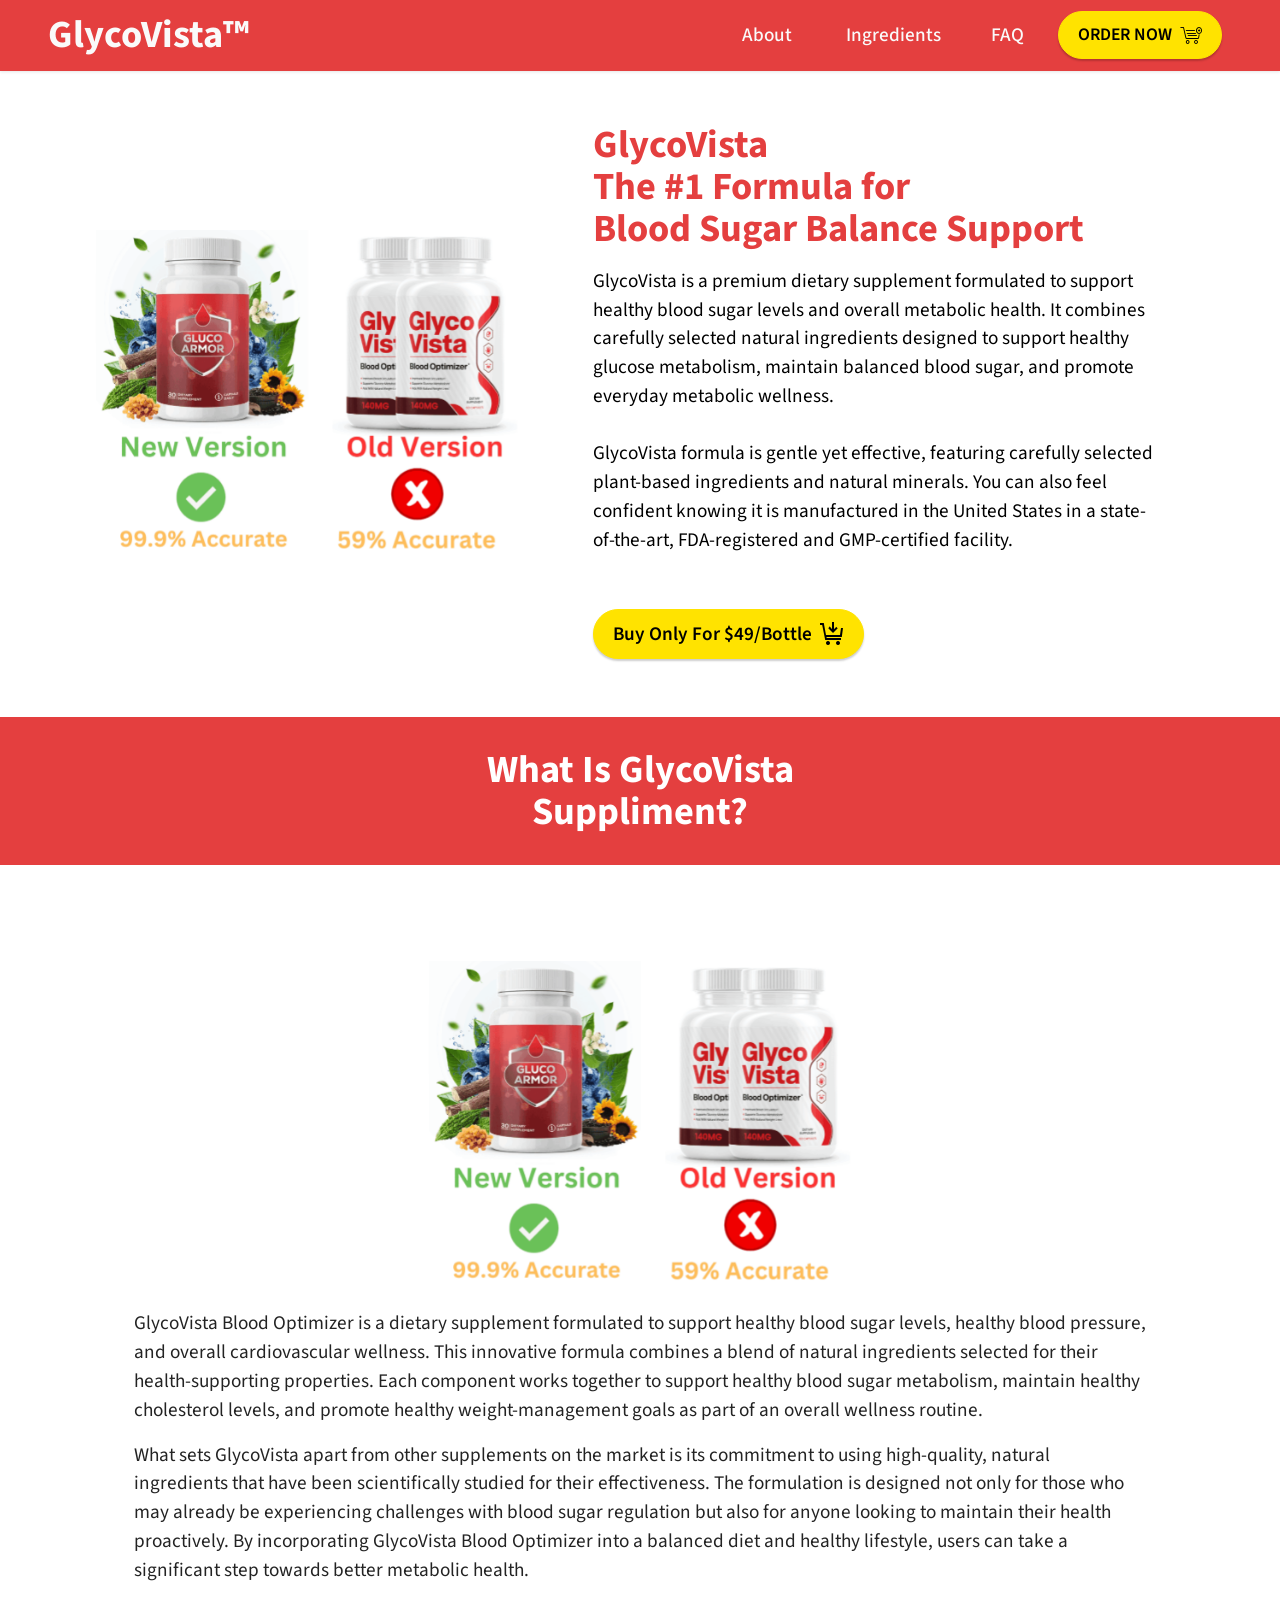
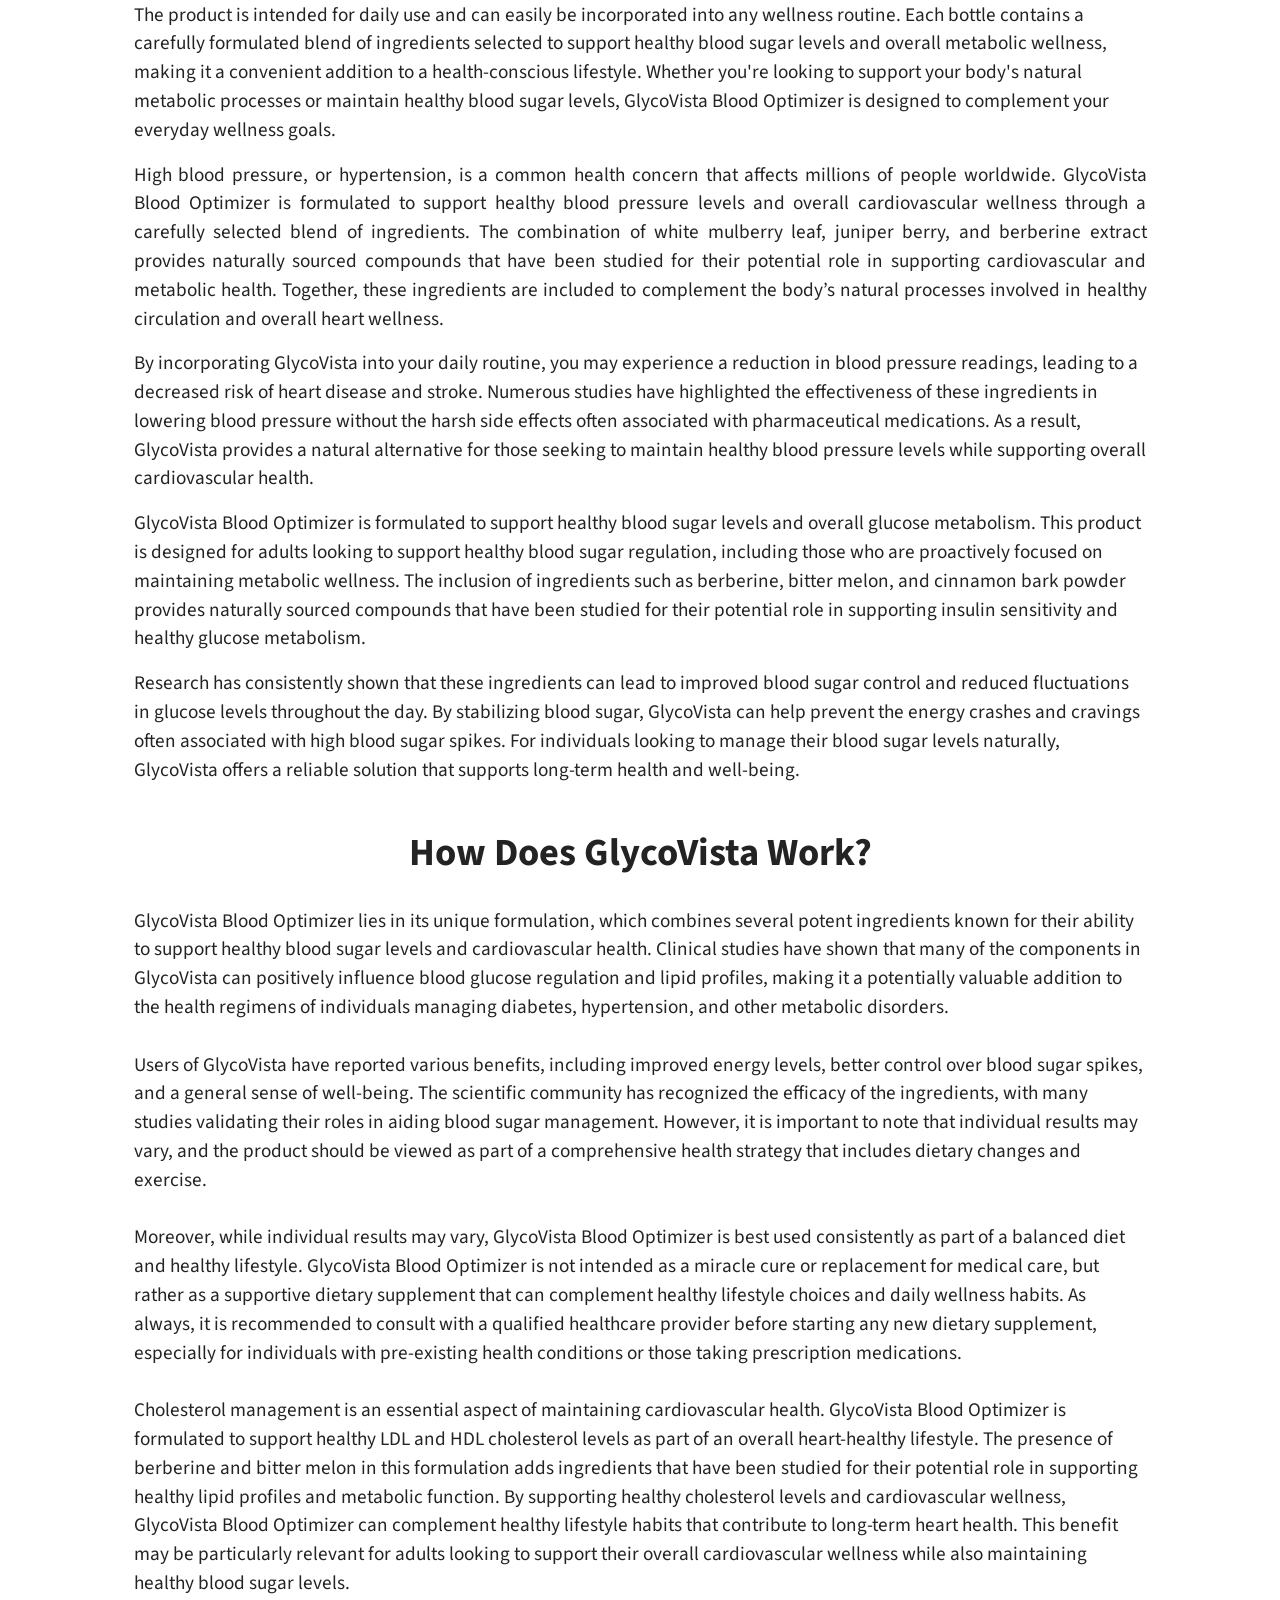
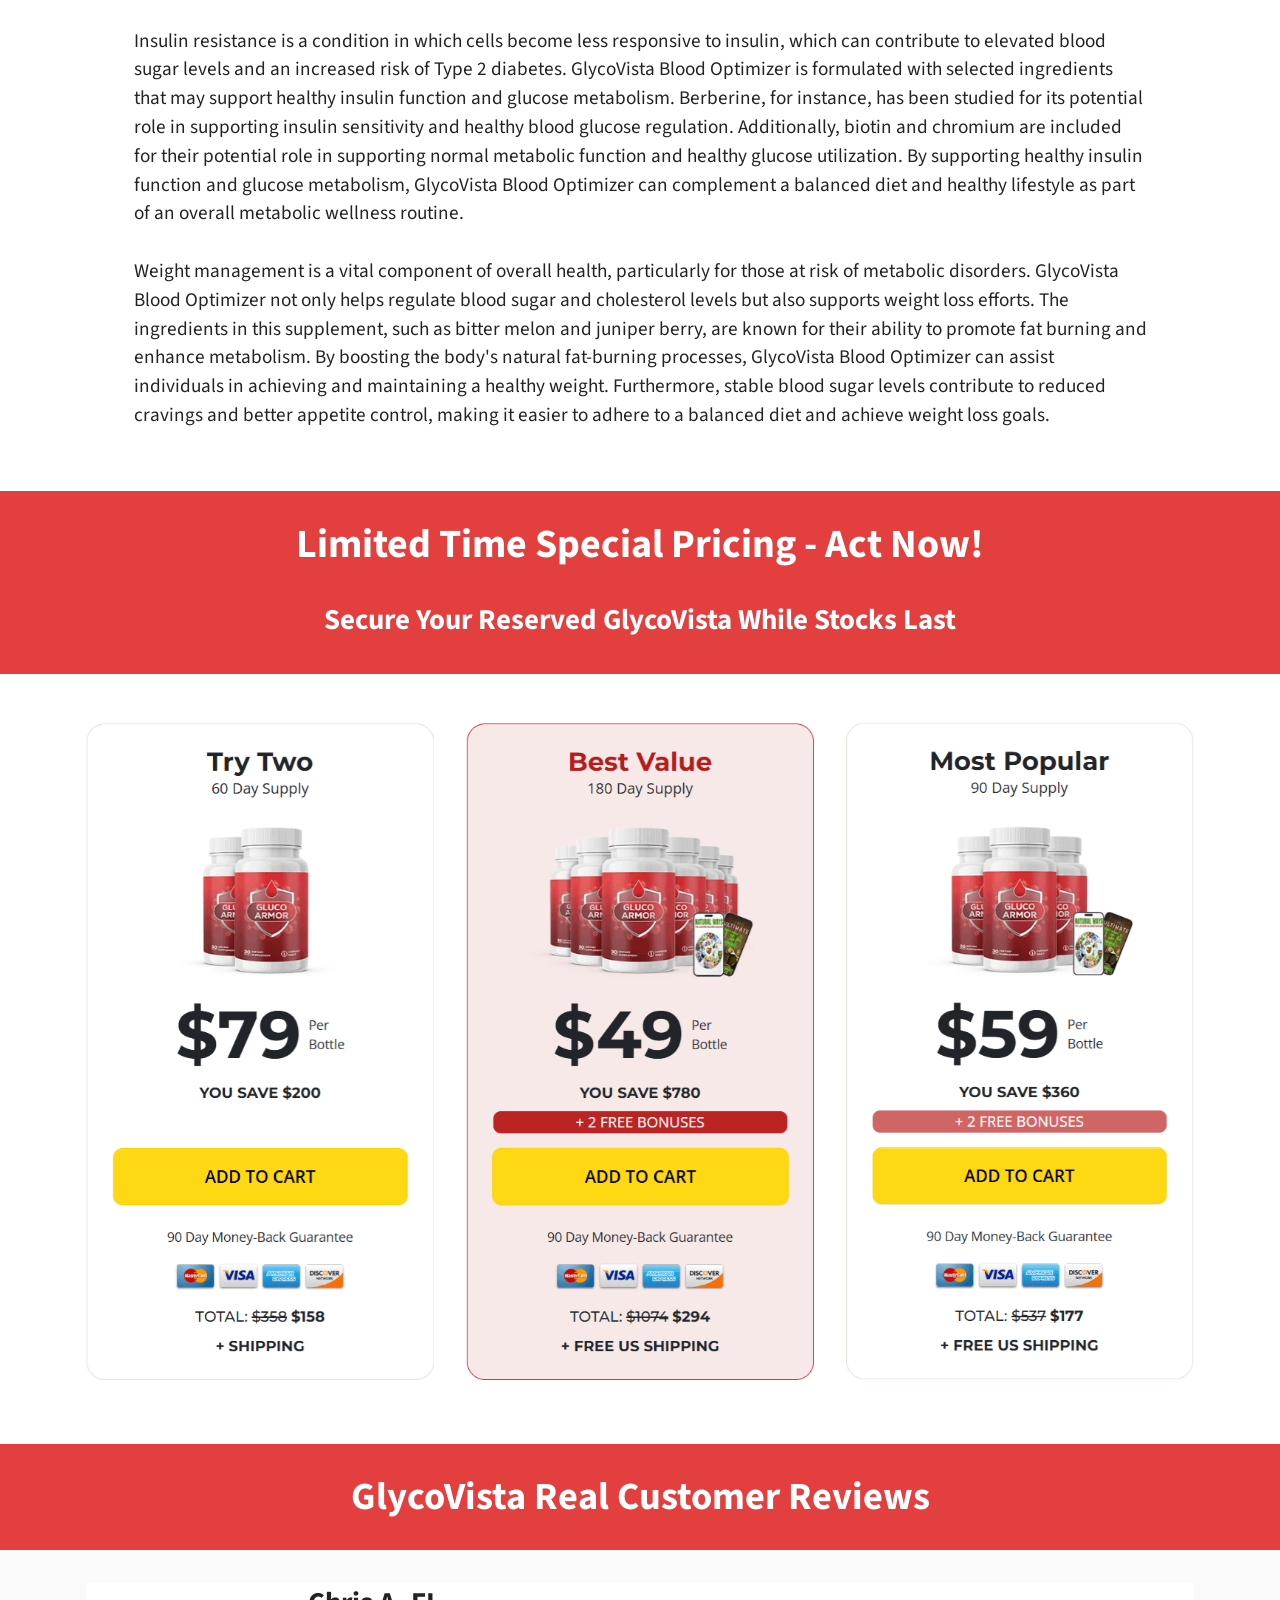
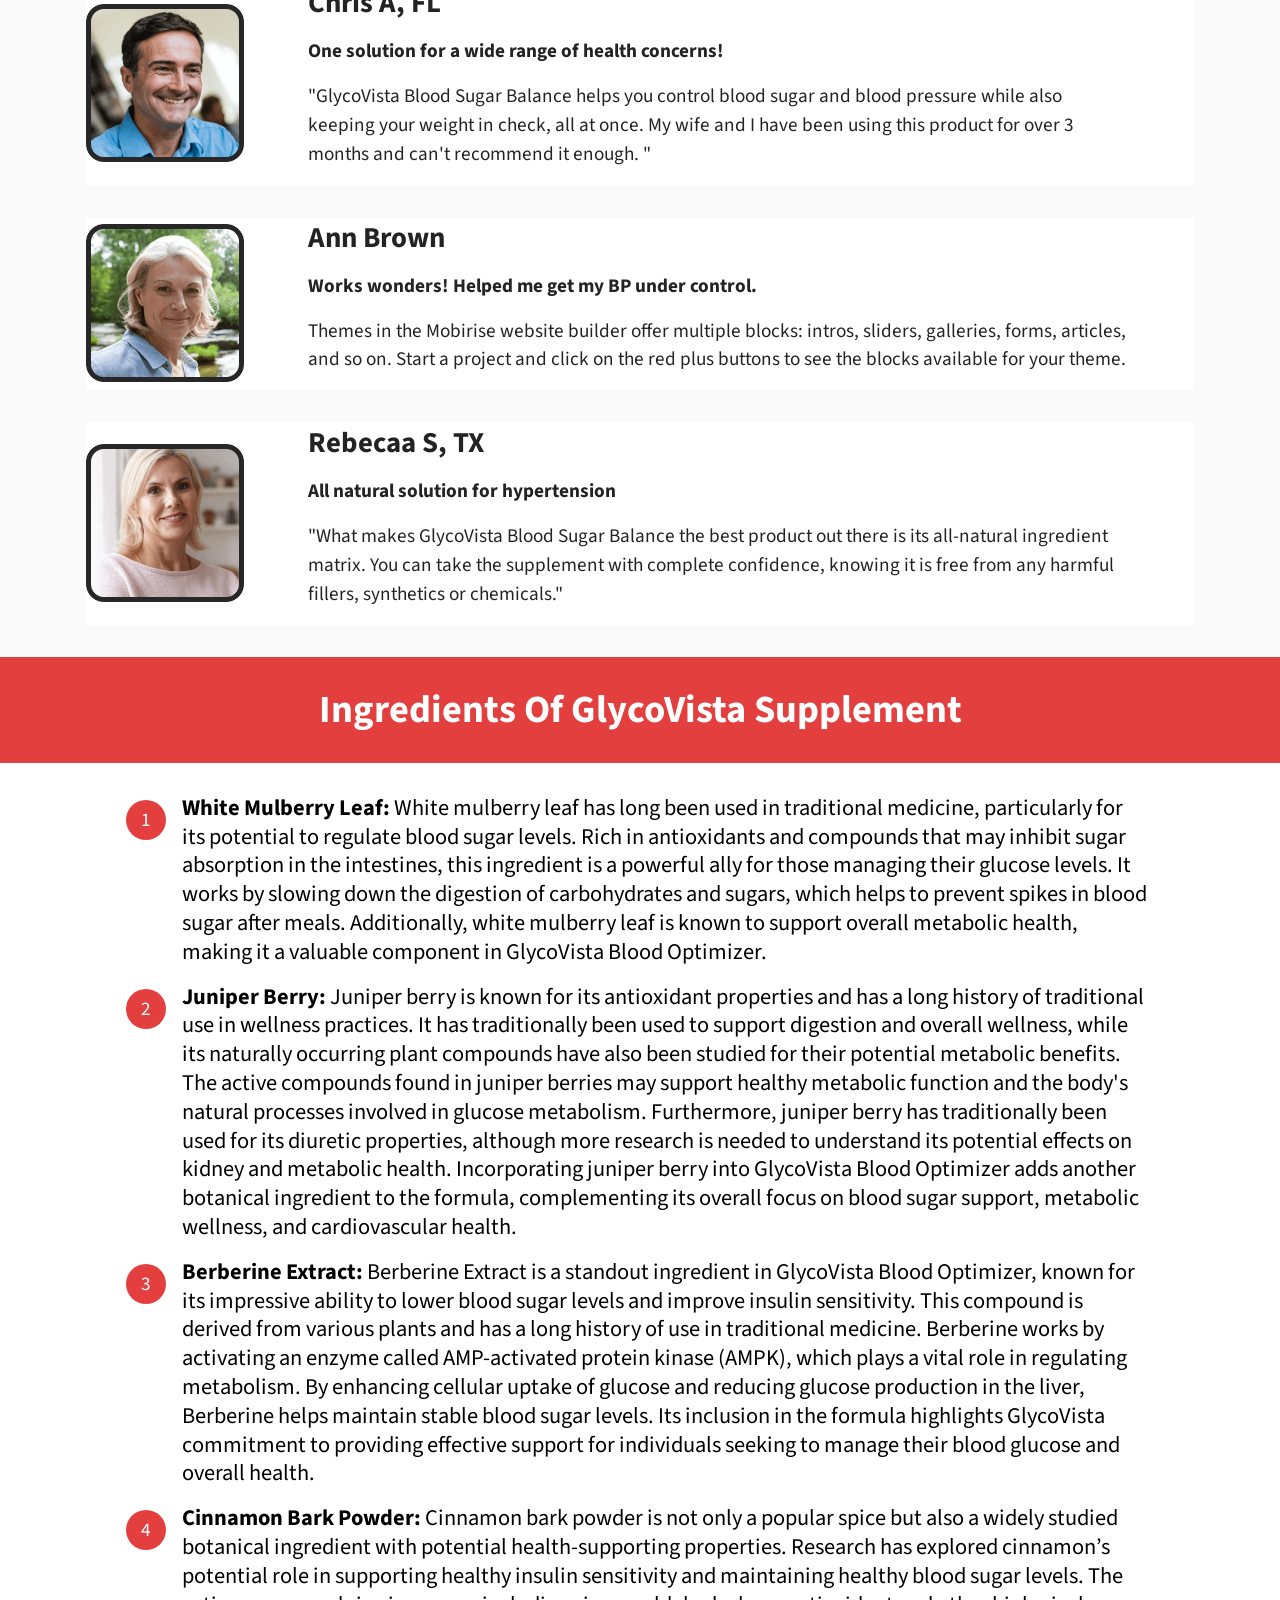
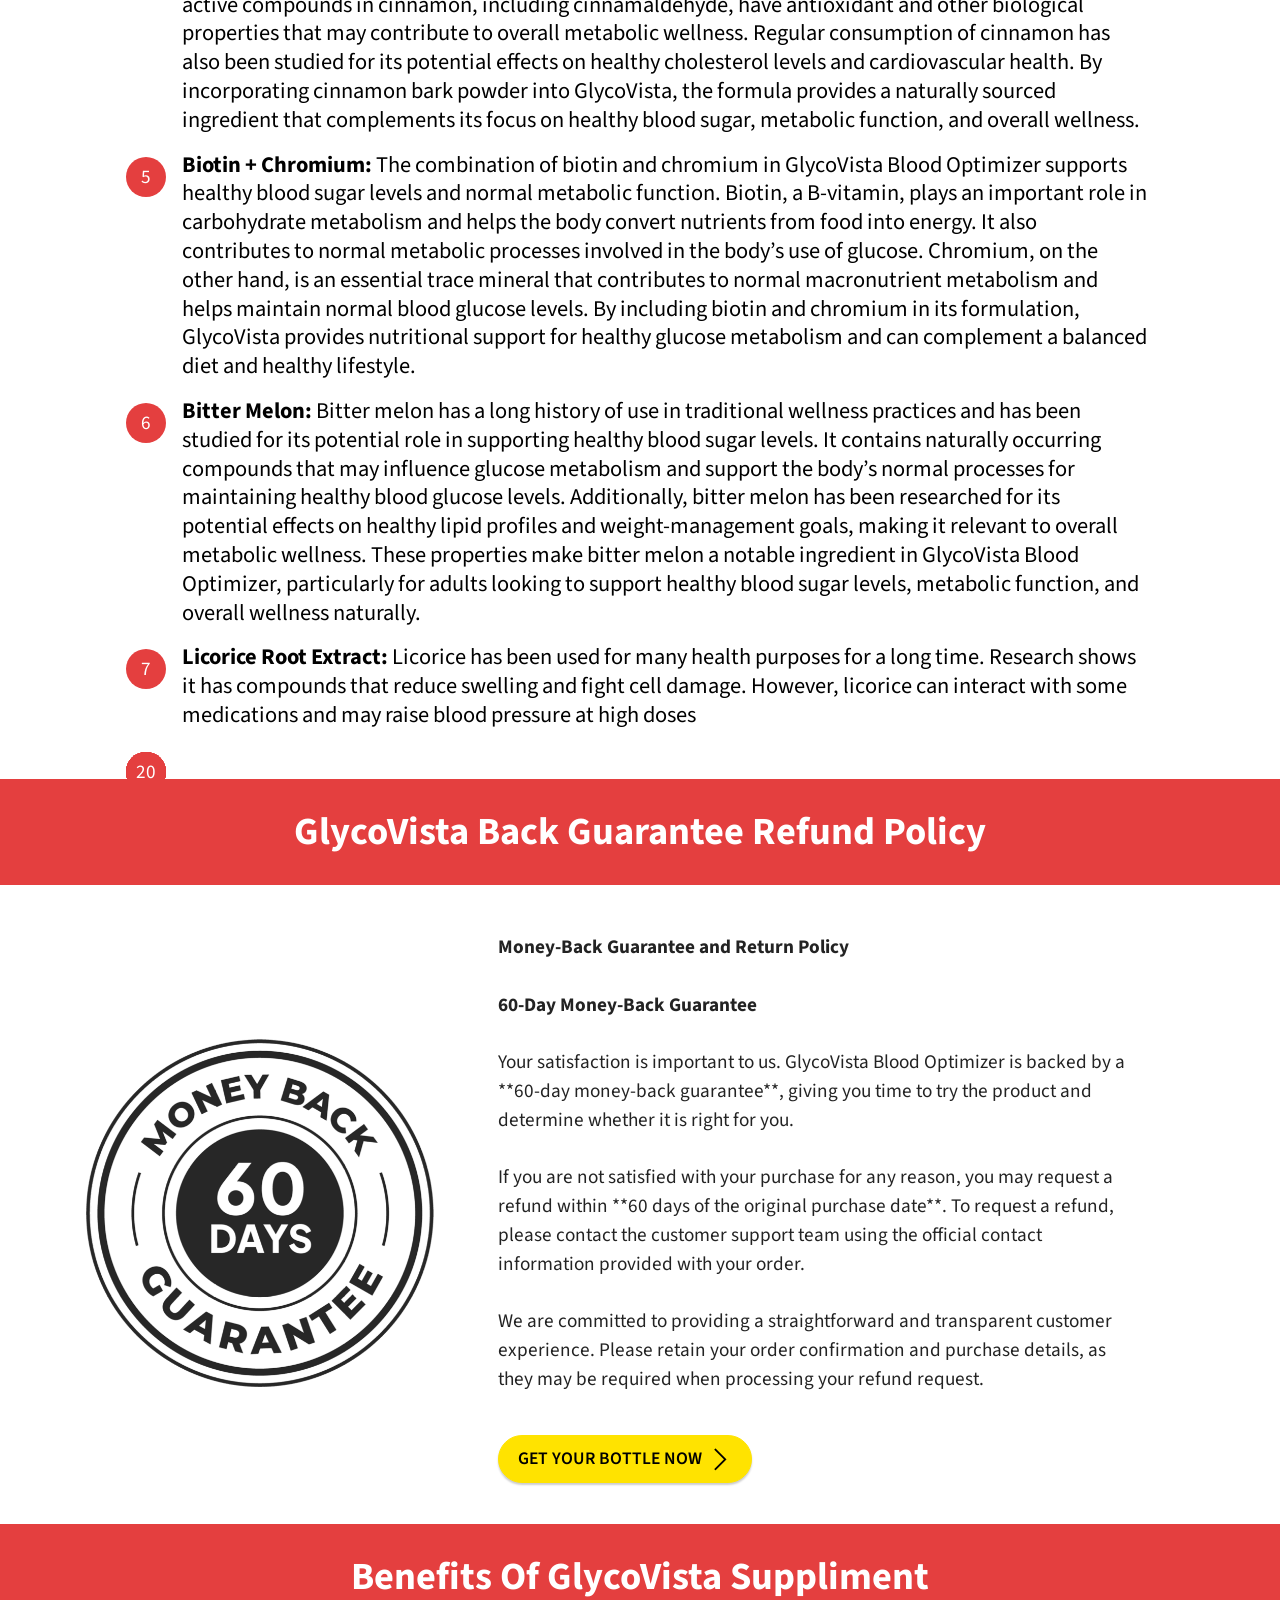
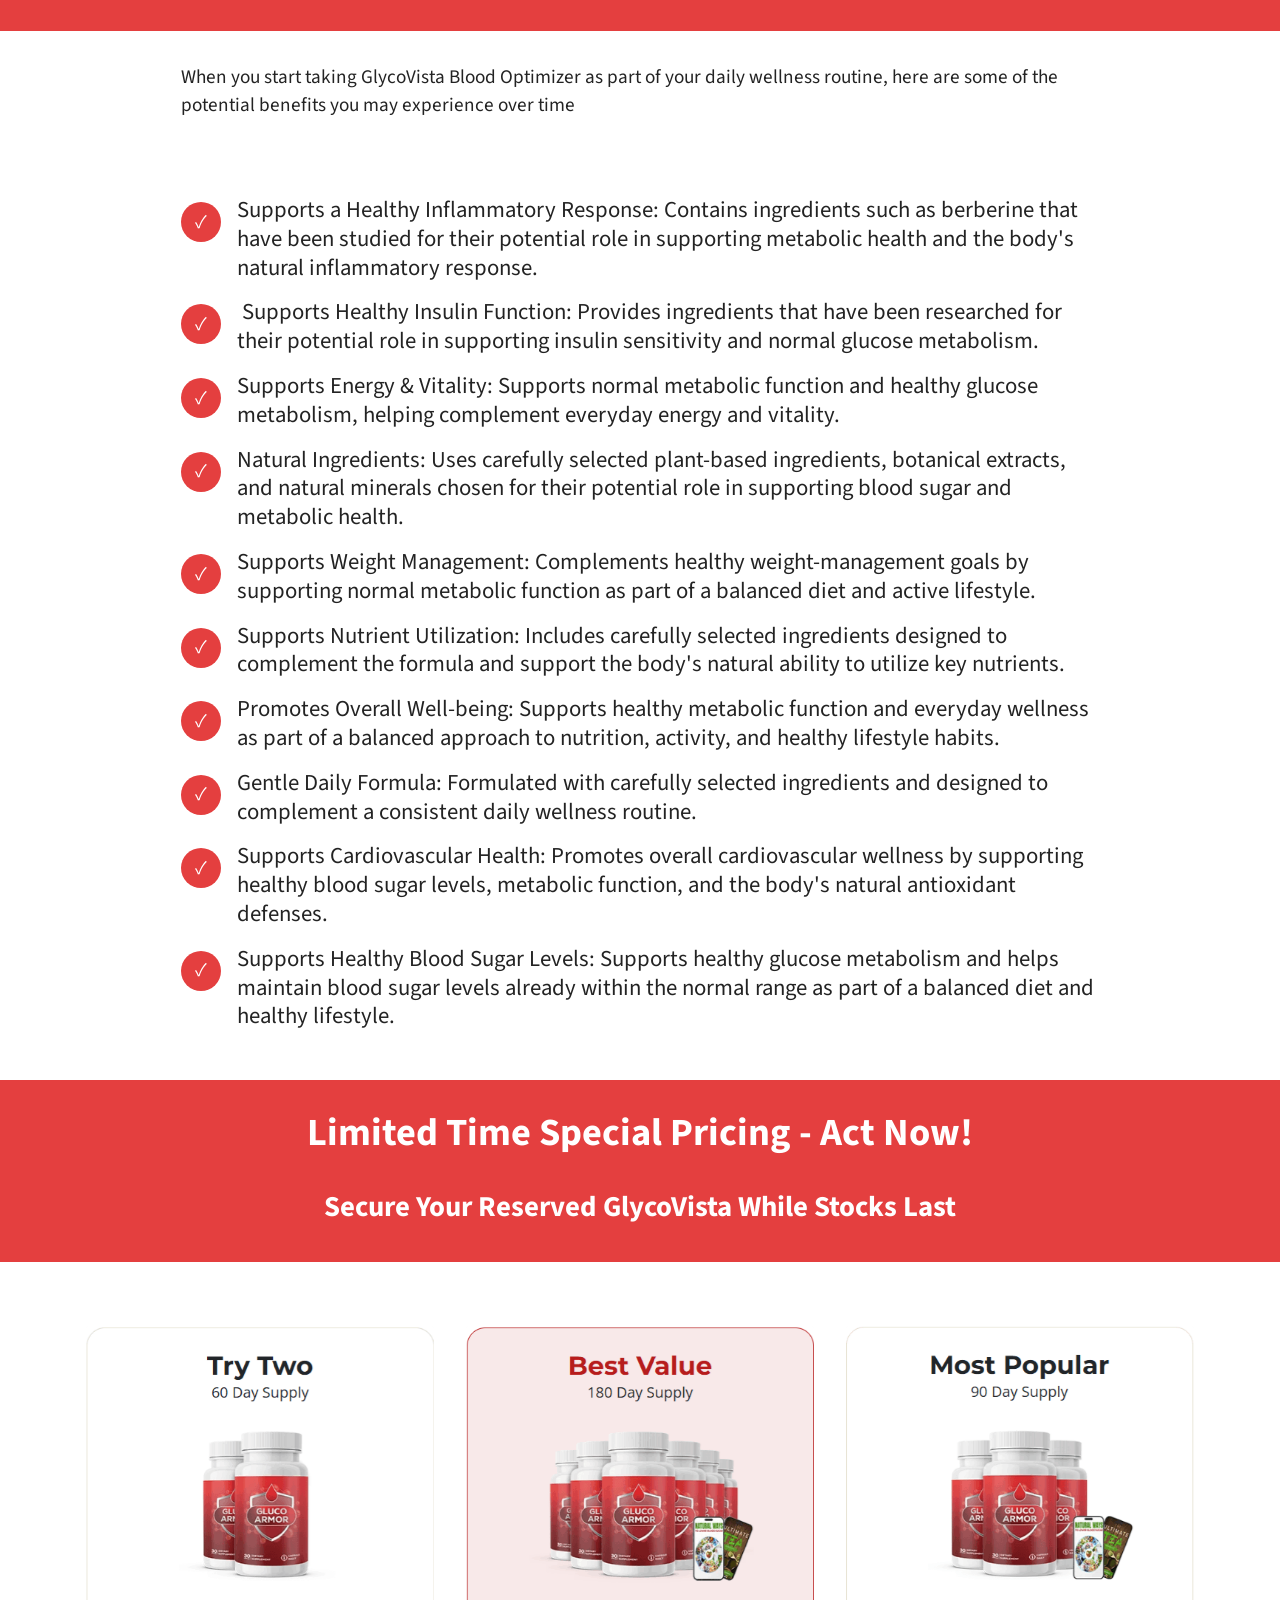
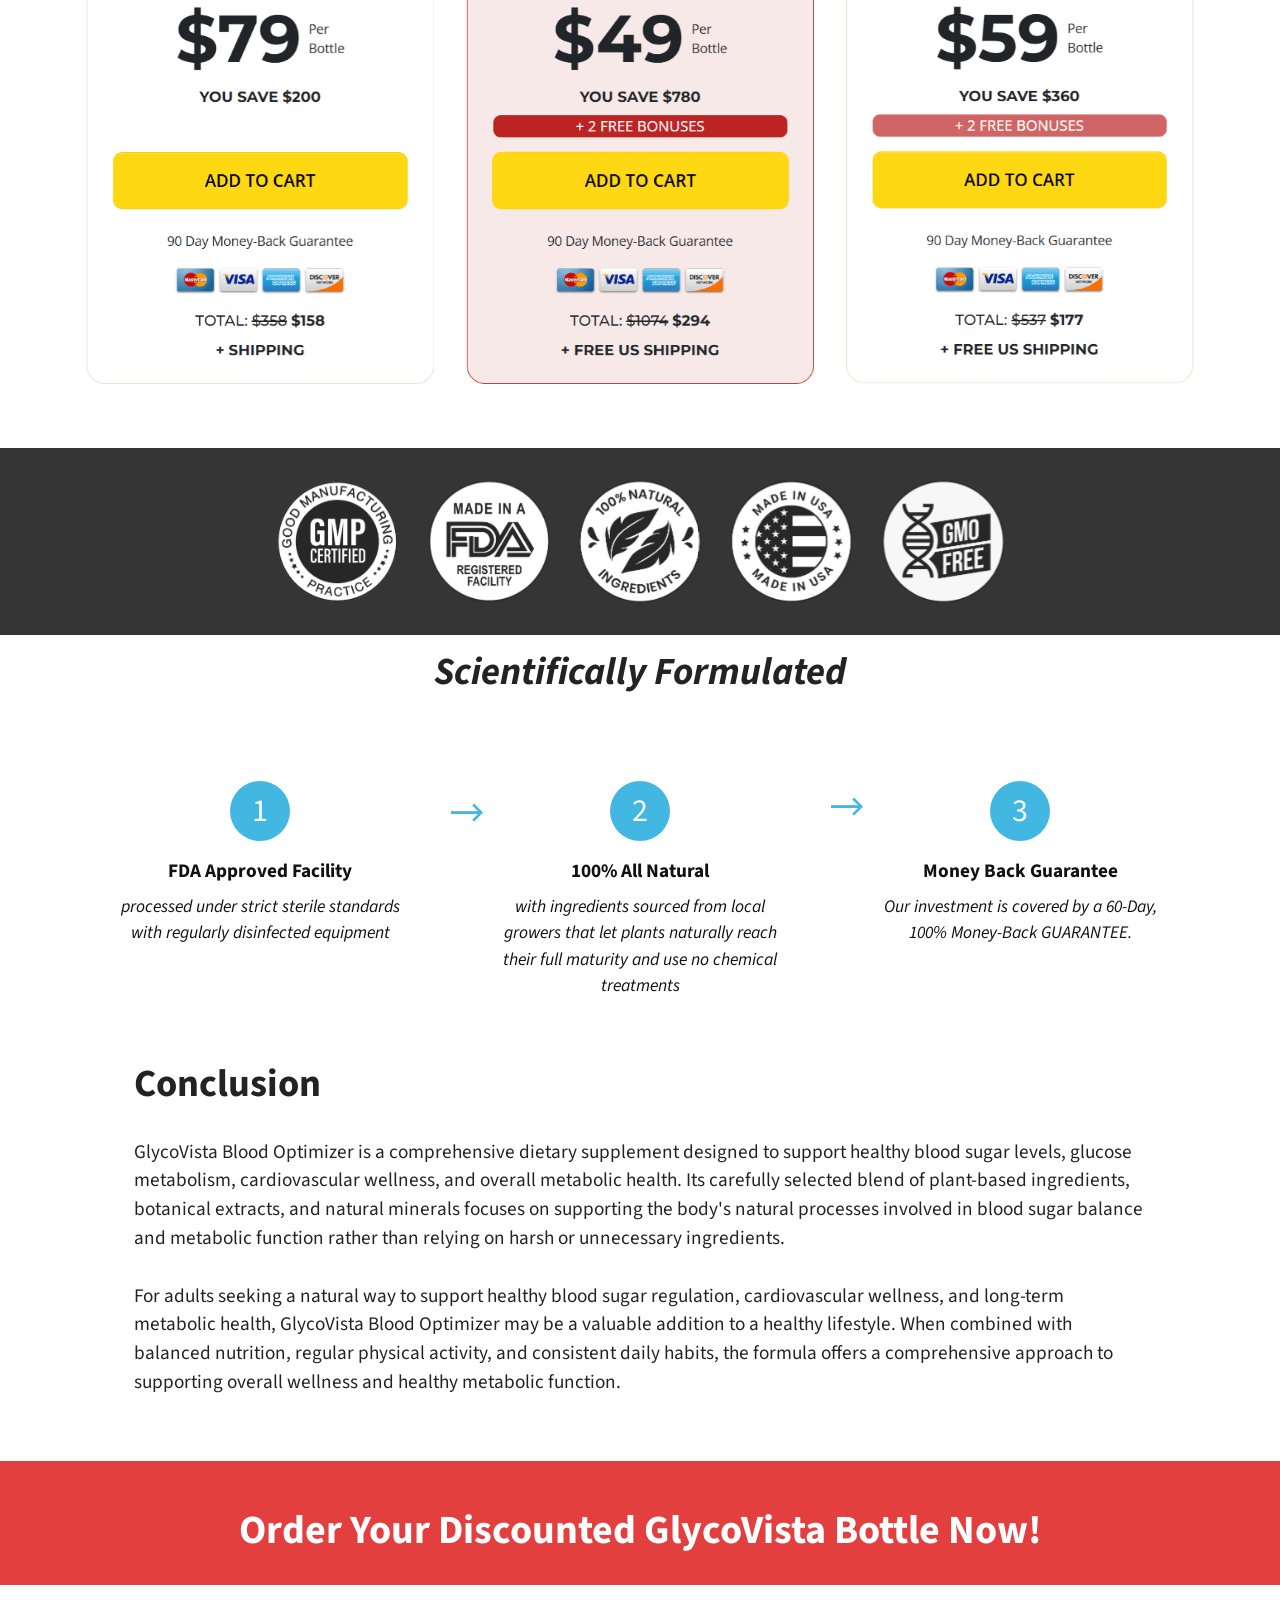
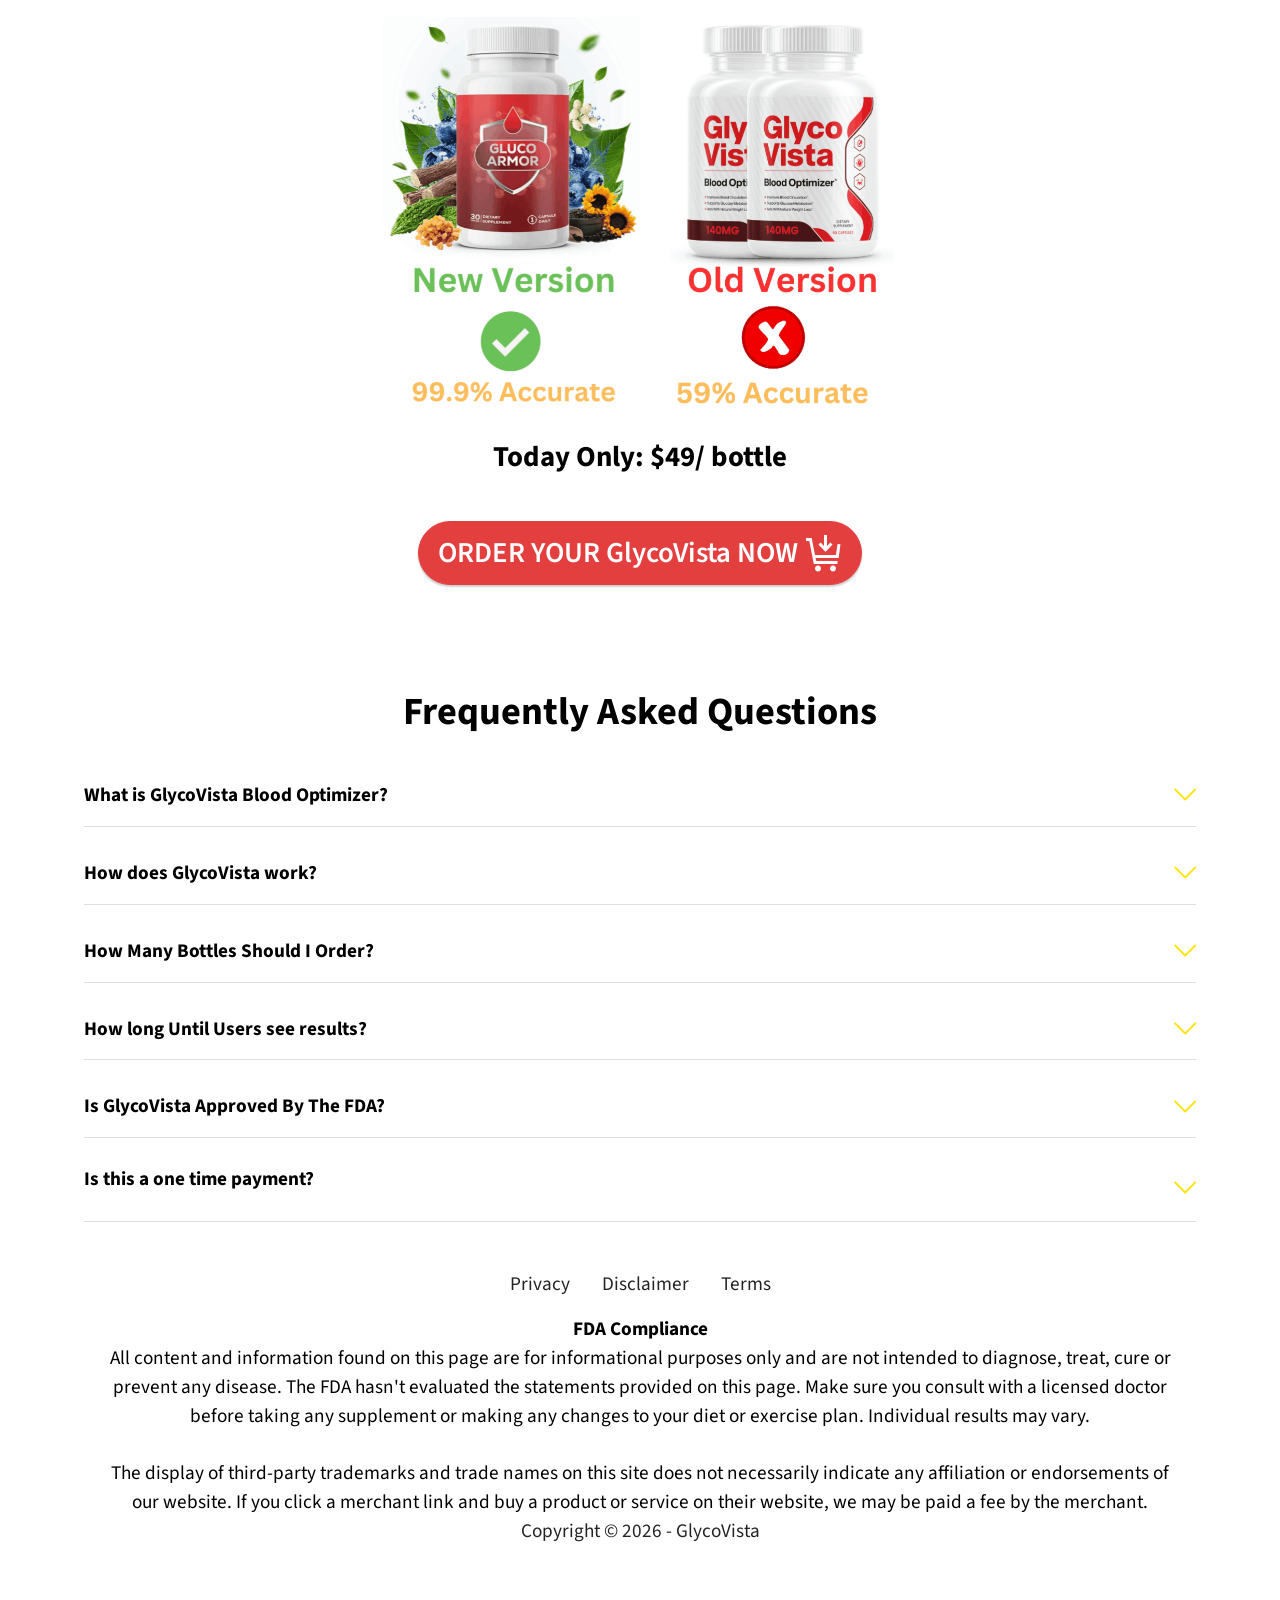
==== index.html @ b61a0a11 "Add files via upload" ====
<!DOCTYPE html>
<html  >
<head>
  <!-- Site made with Mobirise Website Builder v6.1.12, https://mobirise.com -->
  <meta charset="UTF-8">
  <meta http-equiv="X-UA-Compatible" content="IE=edge">
  <meta name="generator" content="Mobirise v6.1.12, mobirise.com">
  <meta name="twitter:card" content="summary_large_image"/>
  <meta name="twitter:image:src" content="assets/images/index-meta.png">
  <meta property="og:image" content="assets/images/index-meta.png">
  <meta name="twitter:title" content="GlycoVista™ - USA | Official Website">
  <meta name="viewport" content="width=device-width, initial-scale=1, minimum-scale=1">
  <link rel="shortcut icon" href="assets/images/favicon-128x128.png" type="image/x-icon">
  <meta name="description" content="GlycoVista is a premium dietary supplement formulated to support healthy blood sugar levels and overall metabolic health. It combines carefully selected natural ingredients designed to support healthy glucose metabolism, maintain balanced blood sugar, and promote everyday metabolic wellness.">
  
  
  <title>GlycoVista™ - USA | Official Website</title>
  <link rel="stylesheet" href="assets/web/assets/mobirise-icons2/mobirise2.css">
  <link rel="stylesheet" href="assets/web/assets/mobirise-icons/mobirise-icons.css">
  <link rel="stylesheet" href="assets/bootstrap/css/bootstrap.min.css">
  <link rel="stylesheet" href="assets/animatecss/animate.css">
  <link rel="stylesheet" href="assets/dropdown/css/style.css">
  <link rel="stylesheet" href="assets/socicon/css/styles.css">
  <link rel="stylesheet" href="assets/theme/css/style.css">
  <link rel="preload" href="https://fonts.googleapis.com/css?family=Source+Sans+Pro:200,200i,300,300i,400,400i,600,600i,700,700i,900,900i&display=swap" as="style" onload="this.onload=null;this.rel='stylesheet'">
  <noscript><link rel="stylesheet" href="https://fonts.googleapis.com/css?family=Source+Sans+Pro:200,200i,300,300i,400,400i,600,600i,700,700i,900,900i&display=swap"></noscript>
  <link rel="preload" as="style" href="assets/mobirise/css/mbr-additional.css?v=I7O3MW"><link rel="stylesheet" href="assets/mobirise/css/mbr-additional.css?v=I7O3MW" type="text/css">

  
  
  
</head>
<body>
  
  <section data-bs-version="5.1" class="menu menu2 cid-tmA18yABu7" once="menu" id="menu2-s">
    
    <nav class="navbar navbar-dropdown navbar-fixed-top navbar-expand-lg">
        <div class="container-fluid">
            <div class="navbar-brand">
                
                <span class="navbar-caption-wrap"><a class="navbar-caption text-white text-primary display-2" href="https://1d775b1a21ixlvdaqzs7n8zi5y.hop.clickbank.net/?&extclid=alka">GlycoVista™<br></a></span>
            </div>
            <button class="navbar-toggler" type="button" data-toggle="collapse" data-bs-toggle="collapse" data-target="#navbarSupportedContent" data-bs-target="#navbarSupportedContent" aria-controls="navbarNavAltMarkup" aria-expanded="false" aria-label="Toggle navigation">
                <div class="hamburger">
                    <span></span>
                    <span></span>
                    <span></span>
                    <span></span>
                </div>
            </button>
            <div class="collapse navbar-collapse" id="navbarSupportedContent">
                <ul class="navbar-nav nav-dropdown" data-app-modern-menu="true"><li class="nav-item"><a class="nav-link link text-white text-primary display-7" href="index.html#content4-6v">About&nbsp;</a></li>
                    <li class="nav-item"><a class="nav-link link text-white text-primary display-7" href="index.html#content9-6c">Ingredients</a>
                    </li><li class="nav-item"><a class="nav-link link text-white text-primary display-7" href="index.html#content16-19">FAQ</a></li></ul>
                
                <div class="navbar-buttons mbr-section-btn"><a class="btn btn-primary display-4" href="https://maxwebconnect.com/10883/2099/18/?&subid=glycvistus"><span class="mbri-cart-add mbr-iconfont mbr-iconfont-btn"></span>ORDER NOW</a></div>
            </div>
        </div>
    </nav>
</section>

<section data-bs-version="5.1" class="header11 cid-tmzZsiiIXk" id="header11-r">

    

    
    

    <div class="container">
        <div class="row justify-content-center">
            <div class="col-12 col-md-5 image-wrapper">
                <a href="https://maxwebconnect.com/10883/2099/18/?&subid=glycvistus"><img class="w-100" src="assets/images/1786120454877-glycovista-2-1036x777.png" alt="gycovista Supplement"></a>
            </div>
            <div class="col-12 col-md">
                <div class="text-wrapper text-center">
                    <h1 class="mbr-section-title mbr-fonts-style mb-3 display-2"><strong>GlycoVista
</strong><div><strong>
</strong></div><div><strong>The #1 Formula for</strong></div><div><strong>Blood Sugar Balance Support</strong></div></h1>
                    <p class="mbr-text mbr-fonts-style display-7">GlycoVista is a premium dietary supplement formulated to support healthy blood sugar levels and overall metabolic health. It combines carefully selected natural ingredients designed to support healthy glucose metabolism, maintain balanced blood sugar, and promote everyday metabolic wellness.
<br>
<br>GlycoVista formula is gentle yet effective, featuring carefully selected plant-based ingredients and natural minerals. You can also feel confident knowing it is manufactured in the United States in a state-of-the-art, FDA-registered and GMP-certified facility.<br><br></p>
                    <div class="mbr-section-btn mt-3"><a class="btn btn-primary display-7" href="https://maxwebconnect.com/10883/2099/18/?&subid=glycvistus"><span class="mobi-mbri mobi-mbri-cart-add mbr-iconfont mbr-iconfont-btn"></span> Buy Only For $49/Bottle</a></div>
                </div>
            </div>
        </div>
    </div>
</section>

<section data-bs-version="5.1" class="content4 cid-uyVOeL6cnI" id="content4-6v">
    

    
    
    <div class="container-fluid">
        <div class="row justify-content-center">
            <div class="title col-md-12 col-lg-4">
                <h3 class="mbr-section-title mbr-fonts-style align-center mb-4 display-2"><strong>What Is GlycoVista Suppliment?</strong></h3>
                
                
            </div>
        </div>
    </div>
</section>

<section data-bs-version="5.1" class="image3 cid-vrTkgI2ESk" id="image3-8d">
    

    
    

    <div class="container">
        <div class="row justify-content-center">
            <div class="col-12 col-lg-5">
                <div class="image-wrapper">
                    <a href="https://maxwebconnect.com/10883/2099/18/?&subid=glycvistus"><img src="assets/images/1786120454877-glycovista-2-1036x777.png" alt="Glyco Vista Product"></a>
                    
                </div>
            </div>
        </div>
    </div>
</section>

<section data-bs-version="5.1" class="content5 cid-vrTkE7MTyC" id="content5-8e">
    
    <div class="container">
        <div class="row justify-content-center">
            <div class="col-md-12 col-lg-11">
                
                
                <p class="mbr-text mbr-fonts-style display-7">GlycoVista Blood Optimizer is a dietary supplement formulated to support healthy blood sugar levels, healthy blood pressure, and overall cardiovascular wellness. This innovative formula combines a blend of natural ingredients selected for their health-supporting properties. Each component works together to support healthy blood sugar metabolism, maintain healthy cholesterol levels, and promote healthy weight-management goals as part of an overall wellness routine.&nbsp;<br></p>
            </div>
        </div>
    </div>
</section>

<section data-bs-version="5.1" class="content5 cid-vrTl77AHWj" id="content5-8f">
    
    <div class="container">
        <div class="row justify-content-center">
            <div class="col-md-12 col-lg-11">
                
                
                <p class="mbr-text mbr-fonts-style display-7">What sets GlycoVista apart from other supplements on the market is its commitment to using high-quality, natural ingredients that have been scientifically studied for their effectiveness. The formulation is designed not only for those who may already be experiencing challenges with blood sugar regulation but also for anyone looking to maintain their health proactively. By incorporating GlycoVista Blood Optimizer into a balanced diet and healthy lifestyle, users can take a significant step towards better metabolic health.<br></p>
            </div>
        </div>
    </div>
</section>

<section data-bs-version="5.1" class="content5 cid-vrTlmylzSw" id="content5-8g">
    
    <div class="container">
        <div class="row justify-content-center">
            <div class="col-md-12 col-lg-11">
                
                
                <p class="mbr-text mbr-fonts-style display-7">The product is intended for daily use and can easily be incorporated into any wellness routine. Each bottle contains a carefully formulated blend of ingredients selected to support healthy blood sugar levels and overall metabolic wellness, making it a convenient addition to a health-conscious lifestyle. Whether you're looking to support your body's natural metabolic processes or maintain healthy blood sugar levels, GlycoVista Blood Optimizer is designed to complement your everyday wellness goals.&nbsp;<br></p>
            </div>
        </div>
    </div>
</section>

<section data-bs-version="5.1" class="content5 cid-vrTlNgEvM5" id="content5-8h">
    
    <div class="container">
        <div class="row justify-content-center">
            <div class="col-md-12 col-lg-11">
                
                
                <p class="mbr-text mbr-fonts-style display-7">High blood pressure, or hypertension, is a common health concern that affects millions of people worldwide. GlycoVista Blood Optimizer is formulated to support healthy blood pressure levels and overall cardiovascular wellness through a carefully selected blend of ingredients. The combination of white mulberry leaf, juniper berry, and berberine extract provides naturally sourced compounds that have been studied for their potential role in supporting cardiovascular and metabolic health. Together, these ingredients are included to complement the body’s natural processes involved in healthy circulation and overall heart wellness.&nbsp;<br></p>
            </div>
        </div>
    </div>
</section>

<section data-bs-version="5.1" class="content5 cid-vrTlP826Gg" id="content5-8i">
    
    <div class="container">
        <div class="row justify-content-center">
            <div class="col-md-12 col-lg-11">
                
                
                <p class="mbr-text mbr-fonts-style display-7">By incorporating GlycoVista into your daily routine, you may experience a reduction in blood pressure readings, leading to a decreased risk of heart disease and stroke. Numerous studies have highlighted the effectiveness of these ingredients in lowering blood pressure without the harsh side effects often associated with pharmaceutical medications. As a result, GlycoVista provides a natural alternative for those seeking to maintain healthy blood pressure levels while supporting overall cardiovascular health.<br></p>
            </div>
        </div>
    </div>
</section>

<section data-bs-version="5.1" class="content5 cid-vrTlVWXmpF" id="content5-8j">
    
    <div class="container">
        <div class="row justify-content-center">
            <div class="col-md-12 col-lg-11">
                
                
                <p class="mbr-text mbr-fonts-style display-7">GlycoVista Blood Optimizer is formulated to support healthy blood sugar levels and overall glucose metabolism. This product is designed for adults looking to support healthy blood sugar regulation, including those who are proactively focused on maintaining metabolic wellness. The inclusion of ingredients such as berberine, bitter melon, and cinnamon bark powder provides naturally sourced compounds that have been studied for their potential role in supporting insulin sensitivity and healthy glucose metabolism.<br></p>
            </div>
        </div>
    </div>
</section>

<section data-bs-version="5.1" class="content5 cid-vrTm2ADzPf" id="content5-8k">
    
    <div class="container">
        <div class="row justify-content-center">
            <div class="col-md-12 col-lg-11">
                
                
                <p class="mbr-text mbr-fonts-style display-7">Research has consistently shown that these ingredients can lead to improved blood sugar control and reduced fluctuations in glucose levels throughout the day. By stabilizing blood sugar, GlycoVista can help prevent the energy crashes and cravings often associated with high blood sugar spikes. For individuals looking to manage their blood sugar levels naturally, GlycoVista offers a reliable solution that supports long-term health and well-being.<br></p>
            </div>
        </div>
    </div>
</section>

<section data-bs-version="5.1" class="content5 cid-tnOuGhRGpc" id="content5-2k">
    
    <div class="container">
        <div class="row justify-content-center">
            <div class="col-md-12 col-lg-11">
                <h3 class="mbr-section-title mbr-fonts-style mb-4 display-2"><div><strong>How Does GlycoVista Work?</strong></div></h3>
                
                <p class="mbr-text mbr-fonts-style display-7">GlycoVista Blood Optimizer lies in its unique formulation, which combines several potent ingredients known for their ability to support healthy blood sugar levels and cardiovascular health. Clinical studies have shown that many of the components in GlycoVista can positively influence blood glucose regulation and lipid profiles, making it a potentially valuable addition to the health regimens of individuals managing diabetes, hypertension, and other metabolic disorders.<br><br>Users of GlycoVista have reported various benefits, including improved energy levels, better control over blood sugar spikes, and a general sense of well-being. The scientific community has recognized the efficacy of the ingredients, with many studies validating their roles in aiding blood sugar management. However, it is important to note that individual results may vary, and the product should be viewed as part of a comprehensive health strategy that includes dietary changes and exercise.<br>
<br>Moreover, while individual results may vary, GlycoVista Blood Optimizer is best used consistently as part of a balanced diet and healthy lifestyle. GlycoVista Blood Optimizer is not intended as a miracle cure or replacement for medical care, but rather as a supportive dietary supplement that can complement healthy lifestyle choices and daily wellness habits. As always, it is recommended to consult with a qualified healthcare provider before starting any new dietary supplement, especially for individuals with pre-existing health conditions or those taking prescription medications.<br>
<br>Cholesterol management is an essential aspect of maintaining cardiovascular health. GlycoVista Blood Optimizer is formulated to support healthy LDL and HDL cholesterol levels as part of an overall heart-healthy lifestyle. The presence of berberine and bitter melon in this formulation adds ingredients that have been studied for their potential role in supporting healthy lipid profiles and metabolic function. By supporting healthy cholesterol levels and cardiovascular wellness, GlycoVista Blood Optimizer can complement healthy lifestyle habits that contribute to long-term heart health. This benefit may be particularly relevant for adults looking to support their overall cardiovascular wellness while also maintaining healthy blood sugar levels.
<br><br>Insulin resistance is a condition in which cells become less responsive to insulin, which can contribute to elevated blood sugar levels and an increased risk of Type 2 diabetes. GlycoVista Blood Optimizer is formulated with selected ingredients that may support healthy insulin function and glucose metabolism. Berberine, for instance, has been studied for its potential role in supporting insulin sensitivity and healthy blood glucose regulation. Additionally, biotin and chromium are included for their potential role in supporting normal metabolic function and healthy glucose utilization. By supporting healthy insulin function and glucose metabolism, GlycoVista Blood Optimizer can complement a balanced diet and healthy lifestyle as part of an overall metabolic wellness routine.
<br><br>Weight management is a vital component of overall health, particularly for those at risk of metabolic disorders. GlycoVista Blood Optimizer not only helps regulate blood sugar and cholesterol levels but also supports weight loss efforts. The ingredients in this supplement, such as bitter melon and juniper berry, are known for their ability to promote fat burning and enhance metabolism. By boosting the body's natural fat-burning processes, GlycoVista Blood Optimizer can assist individuals in achieving and maintaining a healthy weight. Furthermore, stable blood sugar levels contribute to reduced cravings and better appetite control, making it easier to adhere to a balanced diet and achieve weight loss goals.<br><br></p>
            </div>
        </div>
    </div>
</section>

<section data-bs-version="5.1" class="content4 cid-tmIwfc7iXI" id="content4-1u">
    

    
    
    <div class="container">
        <div class="row justify-content-center">
            <div class="title col-md-12 col-lg-12">
                <h3 class="mbr-section-title mbr-fonts-style align-center mb-4 display-1"><div><strong>Limited Time Special Pricing - Act Now!</strong></div></h3>
                <h4 class="mbr-section-subtitle align-center mbr-fonts-style mb-4 display-5"><strong>Secure Your Reserved GlycoVista While Stocks Last</strong></h4>
                
            </div>
        </div>
    </div>
</section>

<section data-bs-version="5.1" class="content2 cid-vmx66VdD2O" id="content2-7g">
    
    
    <div class="container">
        
        <div class="row mt-4">
            <div class="item features-image сol-12 col-md-6 col-lg-4">
                <div class="item-wrapper">
                    <div class="item-img">
                        <a href="https://maxwebconnect.com/10883/2099/18/?&subid=glycvist"><img src="assets/images/67da501c61085-screenshot2025-03-08121227201-473x891.png" alt="glycovista 2 Bottle Pack" title=""></a>
                    </div>
                    
                    
                </div>
            </div>
            <div class="item features-image сol-12 col-md-6 col-lg-4">
                <div class="item-wrapper">
                    <div class="item-img">
                        <a href="https://maxwebconnect.com/10883/2099/18/?&subid=glycvistus"><img src="assets/images/67da502dc17c3-screenshot2025-03-08121251201-471x891.png" alt="glycovista 6 Bottle Pack" title=""></a>
                    </div>
                    
                    
                </div>
            </div>
            <div class="item features-image сol-12 col-md-6 col-lg-4">
                <div class="item-wrapper">
                    <div class="item-img">
                        <a href="https://maxwebconnect.com/10883/2099/18/?&subid=glycvistus"><img src="assets/images/67da50405aefa-screenshot2025-03-8121313-471x891.png" alt="glycovista 1 Bottle Pack" title=""></a>
                    </div>
                    
                    
                </div>
            </div>

        </div>
    </div>
</section>

<section data-bs-version="5.1" class="content4 cid-vixrSclEuD" id="content4-79">
    

    
    
    <div class="container">
        <div class="row justify-content-center">
            <div class="title col-md-12 col-lg-10">
                <h3 class="mbr-section-title mbr-fonts-style align-center mb-4 display-2"><strong>GlycoVista Real Customer Reviews</strong></h3>
                
                
            </div>
        </div>
    </div>
</section>

<section data-bs-version="5.1" class="team2 cid-vrTEqzLUzX" xmlns="http://www.w3.org/1999/html" id="team2-8t">
    

    
    
    <div class="container">
        
        
        <div class="item features-image active">
            <div class="item-wrapper">
                <div class="row align-items-center">
                    <div class="col-12 col-md-2">
                        <div class="image-wrapper">
                            <img src="assets/images/65e5b8c7624ac-testimonial-face-sam-288x288.png" alt="Mobirise Website Builder" data-slide-to="0" data-bs-slide-to="0">
                        </div>
                    </div>
                    <div class="col-12 col-md">
                        <div class="card-box">
                            <h5 class="card-title mbr-fonts-style m-0 mb-3 display-5"><strong>Chris A, FL</strong></h5>
                            <h4 class="card-subtitle mbr-fonts-style mb-3 display-7"><strong>One solution for a wide range of health concerns!</strong></h4>
                            <p class="mbr-text mbr-fonts-style display-7">
                                "GlycoVista Blood Sugar Balance helps you control blood sugar and blood pressure while also keeping your weight in check, all at once. My wife and I have been using this product for over 3 months and can't recommend it enough. "
                            </p>
                            
                        </div>
                    </div>
                </div>
            </div>
        </div><div class="item features-image">
            <div class="item-wrapper">
                <div class="row align-items-center">
                    <div class="col-12 col-md-2">
                        <div class="image-wrapper">
                            <img src="assets/images/67429a5d87c92-testimonial-face2-288x288.png" alt="Mobirise Website Builder" data-slide-to="1" data-bs-slide-to="1">
                        </div>
                    </div>
                    <div class="col-12 col-md">
                        <div class="card-box">
                            <h5 class="card-title mbr-fonts-style m-0 mb-3 display-5">
                                <strong>Ann Brown</strong>
                            </h5>
                            <h4 class="card-subtitle mbr-fonts-style mb-3 display-7"><strong>Works wonders! Helped me get my BP under control.</strong></h4>
                            <p class="mbr-text mbr-fonts-style display-7">
                                Themes in the Mobirise website builder offer multiple blocks: intros, sliders,
                                galleries, forms, articles, and so on. Start a project and click on the red plus buttons
                                to see the blocks available for your theme.
                            </p>
                            
                        </div>
                    </div>
                </div>
            </div>
        </div><div class="item features-image">
            <div class="item-wrapper">
                <div class="row align-items-center">
                    <div class="col-12 col-md-2">
                        <div class="image-wrapper">
                            <img src="assets/images/67429aab09c94-sarahterracalm-288x288.png" alt="Mobirise Website Builder">
                        </div>
                    </div>
                    <div class="col-12 col-md">
                        <div class="card-box">
                            <h5 class="card-title mbr-fonts-style m-0 mb-3 display-5"><strong>Rebecaa S, TX</strong></h5>
                            <h4 class="card-subtitle mbr-fonts-style mb-3 display-7"><strong>All natural solution for hypertension</strong></h4>
                            <p class="mbr-text mbr-fonts-style display-7">
                                "What makes GlycoVista Blood Sugar Balance the best product out there is its all-natural ingredient matrix. You can take the supplement with complete confidence, knowing it is free from any harmful fillers, synthetics or chemicals."
                            </p>
                            
                        </div>
                    </div>
                </div>
            </div>
        </div>
    </div>
</section>

<section data-bs-version="5.1" class="content4 cid-vrTEeh6aU0" id="content4-8s">
    

    
    
    <div class="container">
        <div class="row justify-content-center">
            <div class="title col-md-12 col-lg-10">
                <h3 class="mbr-section-title mbr-fonts-style align-center mb-4 display-2"><strong>Ingredients Of GlycoVista Supplement</strong></h3>
                
                
            </div>
        </div>
    </div>
</section>

<section data-bs-version="5.1" class="content9 cid-tBZlr2ESDv" id="content9-6c">
    

    <div class="container">
        <div class="row justify-content-center">
            <div class="counter-container col-md-12 col-lg-11">
                
                <div class="mbr-text mbr-fonts-style display-7">
                    <ol>
                        <li><span style="font-size: 22.4px;"><strong>White Mulberry Leaf: </strong> White mulberry leaf has long been used in traditional medicine, particularly for its potential to regulate blood sugar levels. Rich in antioxidants and compounds that may inhibit sugar absorption in the intestines, this ingredient is a powerful ally for those managing their glucose levels. It works by slowing down the digestion of carbohydrates and sugars, which helps to prevent spikes in blood sugar after meals. Additionally, white mulberry leaf is known to support overall metabolic health, making it a valuable component in GlycoVista Blood Optimizer.
</span></li><li><span style="font-size: 22.4px;"><strong>Juniper Berry: </strong> Juniper berry is known for its antioxidant properties and has a long history of traditional use in wellness practices. It has traditionally been used to support digestion and overall wellness, while its naturally occurring plant compounds have also been studied for their potential metabolic benefits. The active compounds found in juniper berries may support healthy metabolic function and the body's natural processes involved in glucose metabolism. Furthermore, juniper berry has traditionally been used for its diuretic properties, although more research is needed to understand its potential effects on kidney and metabolic health. Incorporating juniper berry into GlycoVista Blood Optimizer adds another botanical ingredient to the formula, complementing its overall focus on blood sugar support, metabolic wellness, and cardiovascular health.
</span></li><li><span style="font-size: 22.4px;"><strong>Berberine Extract:</strong>   Berberine Extract is a standout ingredient in GlycoVista Blood Optimizer, known for its impressive ability to lower blood sugar levels and improve insulin sensitivity. This compound is derived from various plants and has a long history of use in traditional medicine. Berberine works by activating an enzyme called AMP-activated protein kinase (AMPK), which plays a vital role in regulating metabolism. By enhancing cellular uptake of glucose and reducing glucose production in the liver, Berberine helps maintain stable blood sugar levels. Its inclusion in the formula highlights GlycoVista commitment to providing effective support for individuals seeking to manage their blood glucose and overall health.
</span></li><li><span style="font-size: 22.4px;"><strong>Cinnamon Bark Powder:</strong> Cinnamon bark powder is not only a popular spice but also a widely studied botanical ingredient with potential health-supporting properties. Research has explored cinnamon’s potential role in supporting healthy insulin sensitivity and maintaining healthy blood sugar levels. The active compounds in cinnamon, including cinnamaldehyde, have antioxidant and other biological properties that may contribute to overall metabolic wellness. Regular consumption of cinnamon has also been studied for its potential effects on healthy cholesterol levels and cardiovascular health. By incorporating cinnamon bark powder into GlycoVista, the formula provides a naturally sourced ingredient that complements its focus on healthy blood sugar, metabolic function, and overall wellness.
</span></li><li><span style="font-size: 22.4px;"><strong>Biotin + Chromium:</strong> The combination of biotin and chromium in GlycoVista Blood Optimizer supports healthy blood sugar levels and normal metabolic function. Biotin, a B-vitamin, plays an important role in carbohydrate metabolism and helps the body convert nutrients from food into energy. It also contributes to normal metabolic processes involved in the body’s use of glucose. Chromium, on the other hand, is an essential trace mineral that contributes to normal macronutrient metabolism and helps maintain normal blood glucose levels. By including biotin and chromium in its formulation, GlycoVista provides nutritional support for healthy glucose metabolism and can complement a balanced diet and healthy lifestyle.
</span></li><li><span style="font-size: 22.4px;"><strong>Bitter Melon:</strong> Bitter melon has a long history of use in traditional wellness practices and has been studied for its potential role in supporting healthy blood sugar levels. It contains naturally occurring compounds that may influence glucose metabolism and support the body’s normal processes for maintaining healthy blood glucose levels. Additionally, bitter melon has been researched for its potential effects on healthy lipid profiles and weight-management goals, making it relevant to overall metabolic wellness. These properties make bitter melon a notable ingredient in GlycoVista Blood Optimizer, particularly for adults looking to support healthy blood sugar levels, metabolic function, and overall wellness naturally.
</span></li><li><span style="font-size: 22.4px;"><strong>Licorice Root Extract:</strong> Licorice has been used for many health purposes for a long time. Research shows it has compounds that reduce swelling and fight cell damage. However, licorice can interact with some medications and may raise blood pressure at high doses</span></li><li><strong>
</strong></li><li><strong>
</strong></li><li><strong>
</strong></li><li><strong>
</strong></li><li><strong>
</strong></li><li><strong>
</strong></li><li><strong>
</strong></li><li><strong>
</strong></li><li><strong>
</strong></li><li><strong>
</strong></li><li><strong>
</strong></li><li><strong>
</strong></li><li><strong>
</strong></li></ol><ol>
                    </ol>
                </div>
            </div>
        </div>
    </div>
</section>

<section data-bs-version="5.1" class="content4 cid-vixykXWLWN" id="content4-7b">
    

    
    
    <div class="container">
        <div class="row justify-content-center">
            <div class="title col-md-12 col-lg-10">
                <h3 class="mbr-section-title mbr-fonts-style align-center mb-4 display-2"><strong>GlycoVista Back Guarantee Refund Policy</strong></h3>
                
                
            </div>
        </div>
    </div>
</section>

<section data-bs-version="5.1" class="features7 cid-v7ls8mOong" id="features7-76">
    <!---->
    

    
    
    <div class="container">
        <div class="card-wrapper">
            <div class="row align-items-center">
                <div class="col-12 col-lg-4">
                    <div class="image-wrapper">
                        <img src="assets/images/60-days-money-back-685x685.png" alt="Money Back Guarantee">
                    </div>
                </div>
                <div class="col-12 col-lg">
                    <div class="text-box">
                        
                        <p class="mbr-text mbr-fonts-style display-7"><strong>Money-Back Guarantee and Return Policy
</strong><br><br><strong>60-Day Money-Back Guarantee
</strong><br>
<br>Your satisfaction is important to us. GlycoVista Blood Optimizer is backed by a **60-day money-back guarantee**, giving you time to try the product and determine whether it is right for you.
<br>
<br>If you are not satisfied with your purchase for any reason, you may request a refund within **60 days of the original purchase date**. To request a refund, please contact the customer support team using the official contact information provided with your order.
<br>
<br>We are committed to providing a straightforward and transparent customer experience. Please retain your order confirmation and purchase details, as they may be required when processing your refund request.<br></p>
                        
                        <div class="mbr-section-btn pt-3"><a href="https://maxwebconnect.com/10883/2099/18/?&subid=glycvist" class="btn btn-primary display-4"><span class="mobi-mbri mobi-mbri-arrow-next mbr-iconfont mbr-iconfont-btn"></span>GET YOUR BOTTLE NOW</a></div>
                    </div>
                </div>
            </div>
        </div>
    </div>
</section>

<section data-bs-version="5.1" class="content4 cid-vrTDVktnIe" id="content4-8q">
    

    
    
    <div class="container">
        <div class="row justify-content-center">
            <div class="title col-md-12 col-lg-10">
                <h3 class="mbr-section-title mbr-fonts-style align-center mb-4 display-2"><strong>Benefits Of GlycoVista Suppliment</strong></h3>
                
                
            </div>
        </div>
    </div>
</section>

<section data-bs-version="5.1" class="content5 cid-vixzSzA3Qo" id="content5-7d">
    
    <div class="container">
        <div class="row justify-content-center">
            <div class="col-md-12 col-lg-10">
                
                
                <p class="mbr-text mbr-fonts-style display-7">When you start taking GlycoVista Blood Optimizer as part of your daily wellness routine, here are some of the potential benefits you may experience over time<br></p>
            </div>
        </div>
    </div>
</section>

<section data-bs-version="5.1" class="content8 cid-vixAten3ic" id="content8-7e">
    
    <div class="container">
        <div class="row justify-content-center">
            <div class="counter-container col-md-12 col-lg-10">
                
                <div class="mbr-text mbr-fonts-style display-7">
                    <div><span style="font-size: 22.7657px;"><strong><br></strong></span></div><ul>
                        <li><span style="font-size: 22.7657px;">Supports a Healthy Inflammatory Response: Contains ingredients such as berberine that have been studied for their potential role in supporting metabolic health and the body's natural inflammatory response.
</span></li><li><span style="font-size: 22.7657px;">&nbsp;Supports Healthy Insulin Function: Provides ingredients that have been researched for their potential role in supporting insulin sensitivity and normal glucose metabolism.
</span></li><li><span style="font-size: 22.7657px;">Supports Energy &amp; Vitality: Supports normal metabolic function and healthy glucose metabolism, helping complement everyday energy and vitality.
</span></li><li><span style="font-size: 22.7657px;">Natural Ingredients: Uses carefully selected plant-based ingredients, botanical extracts, and natural minerals chosen for their potential role in supporting blood sugar and metabolic health.
</span></li><li><span style="font-size: 22.7657px;">Supports Weight Management: Complements healthy weight-management goals by supporting normal metabolic function as part of a balanced diet and active lifestyle.
</span></li><li><span style="font-size: 22.7657px;">Supports Nutrient Utilization: Includes carefully selected ingredients designed to complement the formula and support the body's natural ability to utilize key nutrients.
</span></li><li><span style="font-size: 22.7657px;">Promotes Overall Well-being: Supports healthy metabolic function and everyday wellness as part of a balanced approach to nutrition, activity, and healthy lifestyle habits.
</span></li><li><span style="font-size: 22.7657px;">Gentle Daily Formula: Formulated with carefully selected ingredients and designed to complement a consistent daily wellness routine.
</span></li><li><span style="font-size: 22.7657px;">Supports Cardiovascular Health: Promotes overall cardiovascular wellness by supporting healthy blood sugar levels, metabolic function, and the body's natural antioxidant defenses.
</span></li><li><span style="font-size: 22.7657px;">Supports Healthy Blood Sugar Levels: Supports healthy glucose metabolism and helps maintain blood sugar levels already within the normal range as part of a balanced diet and healthy lifestyle.</span></li>
                    </ul>
                </div>
            </div>
        </div>
    </div>
</section>

<section data-bs-version="5.1" class="content4 cid-tBu3dBvZQn" id="content4-61">
    

    
    
    <div class="container">
        <div class="row justify-content-center">
            <div class="title col-md-12 col-lg-12">
                <h3 class="mbr-section-title mbr-fonts-style align-center mb-4 display-2"><div><strong>Limited Time Special Pricing - Act Now!</strong></div><div><strong>
</strong></div></h3>
                <h4 class="mbr-section-subtitle align-center mbr-fonts-style mb-4 display-5"><strong>Secure Your Reserved GlycoVista While Stocks Last</strong></h4>
                
            </div>
        </div>
    </div>
</section>

<section data-bs-version="5.1" class="content2 cid-vmx91jTddd" id="content2-7h">
    
    
    <div class="container">
        
        <div class="row mt-4">
            <div class="item features-image сol-12 col-md-6 col-lg-4">
                <div class="item-wrapper">
                    <div class="item-img">
                        <a href="https://maxwebconnect.com/10883/2099/18/?&subid=glycvistus"><img src="assets/images/67da501c61085-screenshot2025-03-08121227201-473x891.png" alt="2 bottle glcovista Bottle" title=""></a>
                    </div>
                    
                    
                </div>
            </div>
            <div class="item features-image сol-12 col-md-6 col-lg-4">
                <div class="item-wrapper">
                    <div class="item-img">
                        <a href="https://maxwebconnect.com/10883/2099/18/?&subid=glycvistus"><img src="assets/images/67da502dc17c3-screenshot2025-03-08121251201-471x891.png" alt="glycovista 6 Bottle" title=""></a>
                    </div>
                    
                    
                </div>
            </div>
            <div class="item features-image сol-12 col-md-6 col-lg-4">
                <div class="item-wrapper">
                    <div class="item-img">
                        <a href="https://maxwebconnect.com/10883/2099/18/?&subid=glycvistus"><img src="assets/images/67da50405aefa-screenshot2025-03-8121313-471x891.png" alt="3 bottle glycovista suppliment" title=""></a>
                    </div>
                    
                    
                </div>
            </div>

        </div>
    </div>
</section>

<section data-bs-version="5.1" class="image3 cid-uyW5zuzrYf" id="image3-73">
    

    
    

    <div class="container">
        <div class="row justify-content-center">
            <div class="col-12 col-lg-8">
                <div class="image-wrapper">
                    <img src="assets/images/certification-badge-1-1761x297.png" alt="Certificate Approved">
                    
                </div>
            </div>
        </div>
    </div>
</section>

<section data-bs-version="5.1" class="features23 cid-tBu0ORyBOD" id="features24-60">

    

    
    
    <div class="container">
        <div class="row justify-content-center">
            <div class="col-12">
                <div class="card-wrapper mb-4">
                    <div class="card-box align-center">
                        <h4 class="card-title mbr-fonts-style mb-4 display-2"><strong><em>Scientifically Formulated</em></strong></h4>
                        
                        
                    </div>
                </div>
            </div>
            <div class="col-12 col-md-6 col-lg-4">
                <div class="item first mbr-flex p-4">
                    <div class="icon-wrap w-100">
                        <div class="icon-box">
                            <span class="step-number mbr-fonts-style display-5">1</span>
                        </div>
                    </div>

                    <div class="text-box">
                        <h4 class="icon-title card-title mbr-black mbr-fonts-style display-7"><strong>FDA Approved Facility</strong></h4>
                        <h5 class="mbr-text mbr-black mbr-fonts-style display-4"><em>processed under strict sterile standards with regularly disinfected equipment</em></h5>
                    </div>
                </div>
                <!-- <span mbr-icon class="mbr-iconfont mobi-mbri-devices mobi-mbri"></span> -->
            </div>
            <div class="col-12 col-md-6 col-lg-4">
                <div class="item mbr-flex p-4">
                    <div class="icon-wrap w-100">
                        <div class="icon-box">
                            <span class="step-number mbr-fonts-style display-5">2</span>
                        </div>
                    </div>
                    <div class="text-box">
                        <h4 class="icon-title card-title mbr-black mbr-fonts-style display-7"><strong>100% All Natural</strong></h4>
                        <h5 class="mbr-text mbr-black mbr-fonts-style display-4"><em>with ingredients sourced from local growers that let plants naturally reach their full maturity and use no chemical treatments</em></h5>
                    </div>
                </div>
            </div>
            <div class="col-12 col-md-6 col-lg-4">
                <div class="item mbr-flex p-4">
                    <div class="icon-wrap w-100">
                        <div class="icon-box">
                            <span class="step-number mbr-fonts-style display-5">3</span>
                        </div>
                    </div>
                    <div class="text-box">
                        <h4 class="icon-title card-title mbr-black mbr-fonts-style display-7"><strong>Money Back Guarantee</strong></h4>
                        <h5 class="mbr-text mbr-black mbr-fonts-style display-4"><em>Our investment is covered by a 60-Day, 100% Money-Back GUARANTEE.</em></h5>
                    </div>
                </div>
            </div>
            
            
            
            
            
        </div>
    </div>
</section>

<section data-bs-version="5.1" class="content5 cid-uyW8zFsTTL" id="content5-74">
    
    <div class="container">
        <div class="row justify-content-center">
            <div class="col-md-12 col-lg-11">
                
                <h3 class="mbr-section-subtitle mbr-fonts-style mb-4 display-2"><strong>Conclusion</strong></h3>
                <p class="mbr-text mbr-fonts-style display-7">GlycoVista Blood Optimizer is a comprehensive dietary supplement designed to support healthy blood sugar levels, glucose metabolism, cardiovascular wellness, and overall metabolic health. Its carefully selected blend of plant-based ingredients, botanical extracts, and natural minerals focuses on supporting the body's natural processes involved in blood sugar balance and metabolic function rather than relying on harsh or unnecessary ingredients.
<br>
<br>For adults seeking a natural way to support healthy blood sugar regulation, cardiovascular wellness, and long-term metabolic health, GlycoVista Blood Optimizer may be a valuable addition to a healthy lifestyle. When combined with balanced nutrition, regular physical activity, and consistent daily habits, the formula offers a comprehensive approach to supporting overall wellness and healthy metabolic function.&nbsp;<br></p>
            </div>
        </div>
    </div>
</section>

<section data-bs-version="5.1" class="content4 cid-tnOYhNIGaO" id="content4-35">
    

    
    
    <div class="container">
        <div class="row justify-content-center">
            <div class="title col-md-12 col-lg-10">
                <h3 class="mbr-section-title mbr-fonts-style align-center mb-4 display-1"><strong>Order Your Discounted GlycoVista Bottle Now!</strong></h3>
                
                
            </div>
        </div>
    </div>
</section>

<section data-bs-version="5.1" class="image3 cid-tnOYr9DDlj" id="image3-36">
    

    
    

    <div class="container">
        <div class="row justify-content-center">
            <div class="col-12 col-lg-6">
                <div class="image-wrapper">
                    <a href="https://maxwebconnect.com/10883/2099/18/?&subid=glycvistus"><img src="assets/images/1786120454877-glycovista-2-1036x777.png" alt="glycovista Best Value Pack"></a>
                    
                </div>
            </div>
        </div>
    </div>
</section>

<section data-bs-version="5.1" class="content4 cid-tnOYRfc8kj" id="content4-37">
    

    
    
    <div class="container">
        <div class="row justify-content-center">
            <div class="title col-md-12 col-lg-10">
                <h3 class="mbr-section-title mbr-fonts-style align-center mb-4 display-5"><strong>Today Only: $49/ bottle</strong></h3>
                
                <div class="mbr-section-btn align-center"><a class="btn btn-secondary display-5" href="https://maxwebconnect.com/10883/2099/18/?&subid=glycvistus"><span class="mobi-mbri mobi-mbri-cart-add mbr-iconfont mbr-iconfont-btn"></span> ORDER YOUR GlycoVista NOW</a></div>
            </div>
        </div>
    </div>
</section>

<section data-bs-version="5.1" class="content16 cid-tmAwtLzngo" id="content16-19">

    

    
    
    <div class="container-fluid">
        <div class="row justify-content-center">
            <div class="col-12 col-md-11">
                <div class="mbr-section-head align-center mb-4">
                    <h3 class="mbr-section-title mb-0 mbr-fonts-style display-2"><strong>Frequently Asked Questions</strong></h3>
                    
                </div>
                <div id="bootstrap-accordion_44" class="panel-group accordionStyles accordion" role="tablist" aria-multiselectable="true">
                    <div class="card mb-3">
                        <div class="card-header" role="tab" id="headingOne">
                            <a role="button" class="panel-title collapsed" data-toggle="collapse" data-bs-toggle="collapse" data-core="" href="#collapse1_44" aria-expanded="false" aria-controls="collapse1">
                                <h6 class="panel-title-edit mbr-fonts-style mb-0 display-7"><strong>What is GlycoVista Blood Optimizer?</strong></h6>
                                <span class="sign mbr-iconfont mbri-arrow-down"></span>
                            </a>
                        </div>
                        <div id="collapse1_44" class="panel-collapse noScroll collapse" role="tabpanel" aria-labelledby="headingOne" data-parent="#accordion" data-bs-parent="#bootstrap-accordion_44">
                            <div class="panel-body">
                                <p class="mbr-fonts-style panel-text display-7">GlycoVista is a dietary supplement designed to help regulate blood sugar levels, support weight management, and promote cardiovascular health through a blend of natural ingredients.<br></p>
                            </div>
                        </div>
                    </div>
                    <div class="card mb-3">
                        <div class="card-header" role="tab" id="headingOne">
                            <a role="button" class="panel-title collapsed" data-toggle="collapse" data-bs-toggle="collapse" data-core="" href="#collapse2_44" aria-expanded="false" aria-controls="collapse2">
                                <h6 class="panel-title-edit mbr-fonts-style mb-0 display-7"><strong>How does GlycoVista work?</strong></h6>
                                <span class="sign mbr-iconfont mbri-arrow-down"></span>
                            </a>
                        </div>
                        <div id="collapse2_44" class="panel-collapse noScroll collapse" role="tabpanel" aria-labelledby="headingOne" data-parent="#accordion" data-bs-parent="#bootstrap-accordion_44">
                            <div class="panel-body">
                                <p class="mbr-fonts-style panel-text display-7">GlycoVista works by enhancing insulin sensitivity, promoting glucose metabolism, and supporting overall metabolic health, helping users maintain stable blood sugar levels.<br></p>
                            </div>
                        </div>
                    </div>
                    <div class="card mb-3">
                        <div class="card-header" role="tab" id="headingOne">
                            <a role="button" class="panel-title collapsed" data-toggle="collapse" data-bs-toggle="collapse" data-core="" href="#collapse3_44" aria-expanded="false" aria-controls="collapse3">
                                <h6 class="panel-title-edit mbr-fonts-style mb-0 display-7"><strong>How Many Bottles Should I Order?</strong></h6>
                                <span class="sign mbr-iconfont mbri-arrow-down"></span>
                            </a>
                        </div>
                        <div id="collapse3_44" class="panel-collapse noScroll collapse" role="tabpanel" aria-labelledby="headingOne" data-parent="#accordion" data-bs-parent="#bootstrap-accordion_44">
                            <div class="panel-body">
                                <p class="mbr-fonts-style panel-text display-7">GlycoVista order is best used for at least 3 to 5 months to achieve the best results. This will ensure you reach your goals. It can be purchased monthly, but we recommend you buy 3 to 6 bottles of this supplement as we offer discounts and that's the minimum amount you need to see results. You should note that this discount is not available year-round. So take advantage of it while you can.<br></p>
                            </div>
                        </div>
                    </div>
                    <div class="card mb-3">
                        <div class="card-header" role="tab" id="headingOne">
                            <a role="button" class="panel-title collapsed" data-toggle="collapse" data-bs-toggle="collapse" data-core="" href="#collapse4_44" aria-expanded="false" aria-controls="collapse4">
                                <h6 class="panel-title-edit mbr-fonts-style mb-0 display-7"><strong>How long Until Users see results?</strong></h6>
                                <span class="sign mbr-iconfont mbri-arrow-down"></span>
                            </a>
                        </div>
                        <div id="collapse4_44" class="panel-collapse noScroll collapse" role="tabpanel" aria-labelledby="headingOne" data-parent="#accordion" data-bs-parent="#bootstrap-accordion_44">
                            <div class="panel-body">
                                <p class="mbr-fonts-style panel-text display-7">This will greatly depend on your current health status. It should take at least one to two weeks to see results, but if you do not, be a little patient, and you will eventually see life-changing results.<br></p>
                            </div>
                        </div>
                    </div>
                    <div class="card mb-3">
                        <div class="card-header" role="tab" id="headingOne">
                            <a role="button" class="panel-title collapsed" data-toggle="collapse" data-bs-toggle="collapse" data-core="" href="#collapse5_44" aria-expanded="false" aria-controls="collapse5">
                                <h6 class="panel-title-edit mbr-fonts-style mb-0 display-7"><strong>Is GlycoVista Approved By The FDA?</strong></h6>
                                <span class="sign mbr-iconfont mbri-arrow-down"></span>
                            </a>
                        </div>
                        <div id="collapse5_44" class="panel-collapse noScroll collapse" role="tabpanel" aria-labelledby="headingOne" data-parent="#accordion" data-bs-parent="#bootstrap-accordion_44">
                            <div class="panel-body">
                                <p class="mbr-fonts-style panel-text display-7">GlycoVista is manufactured in the USA by our FDA-approved, GMP-certified facility. We adhere to the highest standards.<br></p>
                            </div>
                        </div>
                    </div>
                    <div class="card mb-3">
                        <div class="card-header" role="tab" id="headingOne">
                            <a role="button" class="panel-title collapsed" data-toggle="collapse" data-bs-toggle="collapse" data-core="" href="#collapse6_44" aria-expanded="false" aria-controls="collapse6">
                                <h6 class="panel-title-edit mbr-fonts-style mb-0 display-7"><p><strong>Is this a one time payment?</strong></p></h6>
                                <span class="sign mbr-iconfont mbri-arrow-down"></span>
                            </a>
                        </div>
                        <div id="collapse6_44" class="panel-collapse noScroll collapse" role="tabpanel" aria-labelledby="headingOne" data-parent="#accordion" data-bs-parent="#bootstrap-accordion_44">
                            <div class="panel-body">
                                <p class="mbr-fonts-style panel-text display-7">Yes, your order today is a one time payment with no auto ship subscriptions or hidden charges.<br></p>
                            </div>
                        </div>
                    </div>
                </div>
            </div>
        </div>
    </div>
</section>

<section data-bs-version="5.1" class="footer3 cid-tBujDcPTMr" once="footers" id="footer3-64">

    

    

    <div class="container">
        <div class="media-container-row align-center mbr-white">
            <div class="row row-links">
                <ul class="foot-menu">
                    
                    
                    
                    
                    
                <li class="foot-menu-item mbr-fonts-style display-7"><a href="privacy.html" class="text-danger" target="_blank">Privacy</a></li><li class="foot-menu-item mbr-fonts-style display-7"><a href="disclaimer.html" class="text-danger" target="_blank">Disclaimer</a></li><li class="foot-menu-item mbr-fonts-style display-7"><a href="terms.html" class="text-danger" target="_blank">Terms</a></li></ul>
            </div>
            
            <div class="row row-copirayt">
                <p class="mbr-text mb-0 mbr-fonts-style mbr-white align-center display-7"><strong>FDA Compliance</strong><br>All content and information found on this page are for informational purposes only and are not intended to diagnose, treat, cure or prevent any disease. The FDA hasn't evaluated the statements provided on this page. Make sure you consult with a licensed doctor before taking any supplement or making any changes to your diet or exercise plan. Individual results may vary.<br>
<br>The display of third-party trademarks and trade names on this site does not necessarily indicate any affiliation or endorsements of our website. If you click a merchant link and buy a product or service on their website, we may be paid a fee by the merchant.
<br><strong><a href="https://glyycovista.com" class="text-danger">Copyright © 2026 -&nbsp;</a></strong><a href="https://glyycovista.com" class="text-danger">GlycoVista</a> </p>
            </div>
        </div>
    </div>
</section><section class="display-7" style="padding: 0;align-items: center;justify-content: center;flex-wrap: wrap;    align-content: center;display: flex;position: relative;height: 4rem;"><a href="https://mobiri.se/" style="flex: 1 1;height: 4rem;position: absolute;width: 100%;z-index: 1;"><img alt="" style="height: 4rem;" src="[data-uri]"></a><p style="margin: 0;text-align: center;" class="display-7">&#8204;</p><a style="z-index:1" href="https://mobirise.com/builder/ai-website-maker.html">AI Website Maker</a></section><script src="assets/bootstrap/js/bootstrap.bundle.min.js"></script>  <script src="assets/smoothscroll/smooth-scroll.js"></script>  <script src="assets/ytplayer/index.js"></script>  <script src="assets/dropdown/js/navbar-dropdown.js"></script>  <script src="assets/mbr-switch-arrow/mbr-switch-arrow.js"></script>  <script src="assets/theme/js/script.js"></script>  
  
  
 <div id="scrollToTop" class="scrollToTop mbr-arrow-up"><a style="text-align: center;"><i class="mbr-arrow-up-icon mbr-arrow-up-icon-cm cm-icon cm-icon-smallarrow-up"></i></a></div>
    <input name="animation" type="hidden">
  </body>
</html>
---- assets/web/assets/mobirise-icons2/mobirise2.css ----
@font-face {
  font-family: 'Moririse2';
  font-display: swap;
  src:  url('mobirise2.eot?f2bix4');
  src:  url('mobirise2.eot?f2bix4#iefix') format('embedded-opentype'),
    url('mobirise2.woff2?f2bix4') format('woff2'),
    url('mobirise2.woff?f2bix4') format('woff'),
    url('mobirise2.ttf?f2bix4') format('truetype'),
    url('mobirise2.svg?f2bix4#mobirise2') format('svg');
  font-weight: normal;
  font-style: normal;
}

[class^="mobi-"], [class*=" mobi-"] {
  /* use !important to prevent issues with browser extensions that change fonts */
  font-family: 'Moririse2' !important;
  speak: none;
  font-style: normal;
  font-weight: normal;
  font-variant: normal;
  text-transform: none;
  line-height: 1;

  /* Better Font Rendering =========== */
  -webkit-font-smoothing: antialiased;
  -moz-osx-font-smoothing: grayscale;
}

.mobi-mbri-add-submenu:before {
  content: "\e900";
}
.mobi-mbri-alert:before {
  content: "\e901";
}
.mobi-mbri-align-center:before {
  content: "\e902";
}
.mobi-mbri-align-justify:before {
  content: "\e903";
}
.mobi-mbri-align-left:before {
  content: "\e904";
}
.mobi-mbri-align-right:before {
  content: "\e905";
}
.mobi-mbri-android:before {
  content: "\e906";
}
.mobi-mbri-apple:before {
  content: "\e907";
}
.mobi-mbri-arrow-down:before {
  content: "\e908";
}
.mobi-mbri-arrow-next:before {
  content: "\e909";
}
.mobi-mbri-arrow-prev:before {
  content: "\e90a";
}
.mobi-mbri-arrow-up:before {
  content: "\e90b";
}
.mobi-mbri-bold:before {
  content: "\e90c";
}
.mobi-mbri-bookmark:before {
  content: "\e90d";
}
.mobi-mbri-bootstrap:before {
  content: "\e90e";
}
.mobi-mbri-briefcase:before {
  content: "\e90f";
}
.mobi-mbri-browse:before {
  content: "\e910";
}
.mobi-mbri-bulleted-list:before {
  content: "\e911";
}
.mobi-mbri-calendar:before {
  content: "\e912";
}
.mobi-mbri-camera:before {
  content: "\e913";
}
.mobi-mbri-cart-add:before {
  content: "\e914";
}
.mobi-mbri-cart-full:before {
  content: "\e915";
}
.mobi-mbri-cash:before {
  content: "\e916";
}
.mobi-mbri-change-style:before {
  content: "\e917";
}
.mobi-mbri-chat:before {
  content: "\e918";
}
.mobi-mbri-clock:before {
  content: "\e919";
}
.mobi-mbri-close:before {
  content: "\e91a";
}
.mobi-mbri-cloud:before {
  content: "\e91b";
}
.mobi-mbri-code:before {
  content: "\e91c";
}
.mobi-mbri-contact-form:before {
  content: "\e91d";
}
.mobi-mbri-credit-card:before {
  content: "\e91e";
}
.mobi-mbri-cursor-click:before {
  content: "\e91f";
}
.mobi-mbri-cust-feedback:before {
  content: "\e920";
}
.mobi-mbri-database:before {
  content: "\e921";
}
.mobi-mbri-delivery:before {
  content: "\e922";
}
.mobi-mbri-desktop:before {
  content: "\e923";
}
.mobi-mbri-devices:before {
  content: "\e924";
}
.mobi-mbri-down:before {
  content: "\e925";
}
.mobi-mbri-download-2:before {
  content: "\e926";
}
.mobi-mbri-download:before {
  content: "\e927";
}
.mobi-mbri-drag-n-drop-2:before {
  content: "\e928";
}
.mobi-mbri-drag-n-drop:before {
  content: "\e929";
}
.mobi-mbri-edit-2:before {
  content: "\e92a";
}
.mobi-mbri-edit:before {
  content: "\e92b";
}
.mobi-mbri-error:before {
  content: "\e92c";
}
.mobi-mbri-extension:before {
  content: "\e92d";
}
.mobi-mbri-features:before {
  content: "\e92e";
}
.mobi-mbri-file:before {
  content: "\e92f";
}
.mobi-mbri-flag:before {
  content: "\e930";
}
.mobi-mbri-folder:before {
  content: "\e931";
}
.mobi-mbri-gift:before {
  content: "\e932";
}
.mobi-mbri-github:before {
  content: "\e933";
}
.mobi-mbri-globe-2:before {
  content: "\e934";
}
.mobi-mbri-globe:before {
  content: "\e935";
}
.mobi-mbri-growing-chart:before {
  content: "\e936";
}
.mobi-mbri-hearth:before {
  content: "\e937";
}
.mobi-mbri-help:before {
  content: "\e938";
}
.mobi-mbri-home:before {
  content: "\e939";
}
.mobi-mbri-hot-cup:before {
  content: "\e93a";
}
.mobi-mbri-idea:before {
  content: "\e93b";
}
.mobi-mbri-image-gallery:before {
  content: "\e93c";
}
.mobi-mbri-image-slider:before {
  content: "\e93d";
}
.mobi-mbri-info:before {
  content: "\e93e";
}
.mobi-mbri-italic:before {
  content: "\e93f";
}
.mobi-mbri-key:before {
  content: "\e940";
}
.mobi-mbri-laptop:before {
  content: "\e941";
}
.mobi-mbri-layers:before {
  content: "\e942";
}
.mobi-mbri-left-right:before {
  content: "\e943";
}
.mobi-mbri-left:before {
  content: "\e944";
}
.mobi-mbri-letter:before {
  content: "\e945";
}
.mobi-mbri-like:before {
  content: "\e946";
}
.mobi-mbri-link:before {
  content: "\e947";
}
.mobi-mbri-lock:before {
  content: "\e948";
}
.mobi-mbri-login:before {
  content: "\e949";
}
.mobi-mbri-logout:before {
  content: "\e94a";
}
.mobi-mbri-magic-stick:before {
  content: "\e94b";
}
.mobi-mbri-map-pin:before {
  content: "\e94c";
}
.mobi-mbri-menu:before {
  content: "\e94d";
}
.mobi-mbri-mobile-2:before {
  content: "\e94e";
}
.mobi-mbri-mobile-horizontal:before {
  content: "\e94f";
}
.mobi-mbri-mobile:before {
  content: "\e950";
}
.mobi-mbri-mobirise:before {
  content: "\e951";
}
.mobi-mbri-more-horizontal:before {
  content: "\e952";
}
.mobi-mbri-more-vertical:before {
  content: "\e953";
}
.mobi-mbri-music:before {
  content: "\e954";
}
.mobi-mbri-new-file:before {
  content: "\e955";
}
.mobi-mbri-numbered-list:before {
  content: "\e956";
}
.mobi-mbri-opened-folder:before {
  content: "\e957";
}
.mobi-mbri-pages:before {
  content: "\e958";
}
.mobi-mbri-paper-plane:before {
  content: "\e959";
}
.mobi-mbri-paperclip:before {
  content: "\e95a";
}
.mobi-mbri-phone:before {
  content: "\e95b";
}
.mobi-mbri-photo:before {
  content: "\e95c";
}
.mobi-mbri-photos:before {
  content: "\e95d";
}
.mobi-mbri-pin:before {
  content: "\e95e";
}
.mobi-mbri-play:before {
  content: "\e95f";
}
.mobi-mbri-plus:before {
  content: "\e960";
}
.mobi-mbri-preview:before {
  content: "\e961";
}
.mobi-mbri-print:before {
  content: "\e962";
}
.mobi-mbri-protect:before {
  content: "\e963";
}
.mobi-mbri-question:before {
  content: "\e964";
}
.mobi-mbri-quote-left:before {
  content: "\e965";
}
.mobi-mbri-quote-right:before {
  content: "\e966";
}
.mobi-mbri-redo:before {
  content: "\e967";
}
.mobi-mbri-refresh:before {
  content: "\e968";
}
.mobi-mbri-responsive-2:before {
  content: "\e969";
}
.mobi-mbri-responsive:before {
  content: "\e96a";
}
.mobi-mbri-right:before {
  content: "\e96b";
}
.mobi-mbri-rocket:before {
  content: "\e96c";
}
.mobi-mbri-sad-face:before {
  content: "\e96d";
}
.mobi-mbri-sale:before {
  content: "\e96e";
}
.mobi-mbri-save:before {
  content: "\e96f";
}
.mobi-mbri-search:before {
  content: "\e970";
}
.mobi-mbri-setting-2:before {
  content: "\e971";
}
.mobi-mbri-setting-3:before {
  content: "\e972";
}
.mobi-mbri-setting:before {
  content: "\e973";
}
.mobi-mbri-share:before {
  content: "\e974";
}
.mobi-mbri-shopping-bag:before {
  content: "\e975";
}
.mobi-mbri-shopping-basket:before {
  content: "\e976";
}
.mobi-mbri-shopping-cart:before {
  content: "\e977";
}
.mobi-mbri-sites:before {
  content: "\e978";
}
.mobi-mbri-smile-face:before {
  content: "\e979";
}
.mobi-mbri-speed:before {
  content: "\e97a";
}
.mobi-mbri-star:before {
  content: "\e97b";
}
.mobi-mbri-success:before {
  content: "\e97c";
}
.mobi-mbri-sun:before {
  content: "\e97d";
}
.mobi-mbri-sun2:before {
  content: "\e97e";
}
.mobi-mbri-tablet-vertical:before {
  content: "\e97f";
}
.mobi-mbri-tablet:before {
  content: "\e980";
}
.mobi-mbri-target:before {
  content: "\e981";
}
.mobi-mbri-timer:before {
  content: "\e982";
}
.mobi-mbri-to-ftp:before {
  content: "\e983";
}
.mobi-mbri-to-local-drive:before {
  content: "\e984";
}
.mobi-mbri-touch-swipe:before {
  content: "\e985";
}
.mobi-mbri-touch:before {
  content: "\e986";
}
.mobi-mbri-trash:before {
  content: "\e987";
}
.mobi-mbri-underline:before {
  content: "\e988";
}
.mobi-mbri-undo:before {
  content: "\e989";
}
.mobi-mbri-unlink:before {
  content: "\e98a";
}
.mobi-mbri-unlock:before {
  content: "\e98b";
}
.mobi-mbri-up-down:before {
  content: "\e98c";
}
.mobi-mbri-up:before {
  content: "\e98d";
}
.mobi-mbri-update:before {
  content: "\e98e";
}
.mobi-mbri-upload-2:before {
  content: "\e98f";
}
.mobi-mbri-upload:before {
  content: "\e990";
}
.mobi-mbri-user-2:before {
  content: "\e991";
}
.mobi-mbri-user:before {
  content: "\e992";
}
.mobi-mbri-users:before {
  content: "\e993";
}
.mobi-mbri-video-play:before {
  content: "\e994";
}
.mobi-mbri-video:before {
  content: "\e995";
}
.mobi-mbri-watch:before {
  content: "\e996";
}
.mobi-mbri-website-theme-2:before {
  content: "\e997";
}
.mobi-mbri-website-theme:before {
  content: "\e998";
}
.mobi-mbri-wifi:before {
  content: "\e999";
}
.mobi-mbri-windows:before {
  content: "\e99a";
}
.mobi-mbri-zoom-in:before {
  content: "\e99b";
}
.mobi-mbri-zoom-out:before {
  content: "\e99c";
}
---- assets/web/assets/mobirise-icons/mobirise-icons.css ----
@font-face {
  font-family: 'MobiriseIcons';
  src:  url('mobirise-icons.eot?spat4u');
  src:  url('mobirise-icons.eot?spat4u#iefix') format('embedded-opentype'),
    url('mobirise-icons.woff2?spat4u') format('woff2'),
    url('mobirise-icons.woff?spat4u') format('woff'),
    url('mobirise-icons.ttf?spat4u') format('truetype'),
    url('mobirise-icons.svg?spat4u#MobiriseIcons') format('svg');
  font-weight: normal;
  font-style: normal;
  font-display: swap;
}

[class^="mbri-"], [class*=" mbri-"] {
  /* use !important to prevent issues with browser extensions that change fonts */
  font-family: MobiriseIcons !important;
  speak: none;
  font-style: normal;
  font-weight: normal;
  font-variant: normal;
  text-transform: none;
  line-height: 1;

  /* Better Font Rendering =========== */
  -webkit-font-smoothing: antialiased;
  -moz-osx-font-smoothing: grayscale;
}

.mbri-add-submenu:before {
  content: "\e900";
}
.mbri-alert:before {
  content: "\e901";
}
.mbri-align-center:before {
  content: "\e902";
}
.mbri-align-justify:before {
  content: "\e903";
}
.mbri-align-left:before {
  content: "\e904";
}
.mbri-align-right:before {
  content: "\e905";
}
.mbri-android:before {
  content: "\e906";
}
.mbri-apple:before {
  content: "\e907";
}
.mbri-arrow-down:before {
  content: "\e908";
}
.mbri-arrow-next:before {
  content: "\e909";
}
.mbri-arrow-prev:before {
  content: "\e90a";
}
.mbri-arrow-up:before {
  content: "\e90b";
}
.mbri-bold:before {
  content: "\e90c";
}
.mbri-bookmark:before {
  content: "\e90d";
}
.mbri-bootstrap:before {
  content: "\e90e";
}
.mbri-briefcase:before {
  content: "\e90f";
}
.mbri-browse:before {
  content: "\e910";
}
.mbri-bulleted-list:before {
  content: "\e911";
}
.mbri-calendar:before {
  content: "\e912";
}
.mbri-camera:before {
  content: "\e913";
}
.mbri-cart-add:before {
  content: "\e914";
}
.mbri-cart-full:before {
  content: "\e915";
}
.mbri-cash:before {
  content: "\e916";
}
.mbri-change-style:before {
  content: "\e917";
}
.mbri-chat:before {
  content: "\e918";
}
.mbri-clock:before {
  content: "\e919";
}
.mbri-close:before {
  content: "\e91a";
}
.mbri-cloud:before {
  content: "\e91b";
}
.mbri-code:before {
  content: "\e91c";
}
.mbri-contact-form:before {
  content: "\e91d";
}
.mbri-credit-card:before {
  content: "\e91e";
}
.mbri-cursor-click:before {
  content: "\e91f";
}
.mbri-cust-feedback:before {
  content: "\e920";
}
.mbri-database:before {
  content: "\e921";
}
.mbri-delivery:before {
  content: "\e922";
}
.mbri-desktop:before {
  content: "\e923";
}
.mbri-devices:before {
  content: "\e924";
}
.mbri-down:before {
  content: "\e925";
}
.mbri-download:before {
  content: "\e989";
}
.mbri-drag-n-drop:before {
  content: "\e927";
}
.mbri-drag-n-drop2:before {
  content: "\e928";
}
.mbri-edit:before {
  content: "\e929";
}
.mbri-edit2:before {
  content: "\e92a";
}
.mbri-error:before {
  content: "\e92b";
}
.mbri-extension:before {
  content: "\e92c";
}
.mbri-features:before {
  content: "\e92d";
}
.mbri-file:before {
  content: "\e92e";
}
.mbri-flag:before {
  content: "\e92f";
}
.mbri-folder:before {
  content: "\e930";
}
.mbri-gift:before {
  content: "\e931";
}
.mbri-github:before {
  content: "\e932";
}
.mbri-globe:before {
  content: "\e933";
}
.mbri-globe-2:before {
  content: "\e934";
}
.mbri-growing-chart:before {
  content: "\e935";
}
.mbri-hearth:before {
  content: "\e936";
}
.mbri-help:before {
  content: "\e937";
}
.mbri-home:before {
  content: "\e938";
}
.mbri-hot-cup:before {
  content: "\e939";
}
.mbri-idea:before {
  content: "\e93a";
}
.mbri-image-gallery:before {
  content: "\e93b";
}
.mbri-image-slider:before {
  content: "\e93c";
}
.mbri-info:before {
  content: "\e93d";
}
.mbri-italic:before {
  content: "\e93e";
}
.mbri-key:before {
  content: "\e93f";
}
.mbri-laptop:before {
  content: "\e940";
}
.mbri-layers:before {
  content: "\e941";
}
.mbri-left-right:before {
  content: "\e942";
}
.mbri-left:before {
  content: "\e943";
}
.mbri-letter:before {
  content: "\e944";
}
.mbri-like:before {
  content: "\e945";
}
.mbri-link:before {
  content: "\e946";
}
.mbri-lock:before {
  content: "\e947";
}
.mbri-login:before {
  content: "\e948";
}
.mbri-logout:before {
  content: "\e949";
}
.mbri-magic-stick:before {
  content: "\e94a";
}
.mbri-map-pin:before {
  content: "\e94b";
}
.mbri-menu:before {
  content: "\e94c";
}
.mbri-mobile:before {
  content: "\e94d";
}
.mbri-mobile2:before {
  content: "\e94e";
}
.mbri-mobirise:before {
  content: "\e94f";
}
.mbri-more-horizontal:before {
  content: "\e950";
}
.mbri-more-vertical:before {
  content: "\e951";
}
.mbri-music:before {
  content: "\e952";
}
.mbri-new-file:before {
  content: "\e953";
}
.mbri-numbered-list:before {
  content: "\e954";
}
.mbri-opened-folder:before {
  content: "\e955";
}
.mbri-pages:before {
  content: "\e956";
}
.mbri-paper-plane:before {
  content: "\e957";
}
.mbri-paperclip:before {
  content: "\e958";
}
.mbri-photo:before {
  content: "\e959";
}
.mbri-photos:before {
  content: "\e95a";
}
.mbri-pin:before {
  content: "\e95b";
}
.mbri-play:before {
  content: "\e95c";
}
.mbri-plus:before {
  content: "\e95d";
}
.mbri-preview:before {
  content: "\e95e";
}
.mbri-print:before {
  content: "\e95f";
}
.mbri-protect:before {
  content: "\e960";
}
.mbri-question:before {
  content: "\e961";
}
.mbri-quote-left:before {
  content: "\e962";
}
.mbri-quote-right:before {
  content: "\e963";
}
.mbri-refresh:before {
  content: "\e964";
}
.mbri-responsive:before {
  content: "\e965";
}
.mbri-right:before {
  content: "\e966";
}
.mbri-rocket:before {
  content: "\e967";
}
.mbri-sad-face:before {
  content: "\e968";
}
.mbri-sale:before {
  content: "\e969";
}
.mbri-save:before {
  content: "\e96a";
}
.mbri-search:before {
  content: "\e96b";
}
.mbri-setting:before {
  content: "\e96c";
}
.mbri-setting2:before {
  content: "\e96d";
}
.mbri-setting3:before {
  content: "\e96e";
}
.mbri-share:before {
  content: "\e96f";
}
.mbri-shopping-bag:before {
  content: "\e970";
}
.mbri-shopping-basket:before {
  content: "\e971";
}
.mbri-shopping-cart:before {
  content: "\e972";
}
.mbri-sites:before {
  content: "\e973";
}
.mbri-smile-face:before {
  content: "\e974";
}
.mbri-speed:before {
  content: "\e975";
}
.mbri-star:before {
  content: "\e976";
}
.mbri-success:before {
  content: "\e977";
}
.mbri-sun:before {
  content: "\e978";
}
.mbri-sun2:before {
  content: "\e979";
}
.mbri-tablet:before {
  content: "\e97a";
}
.mbri-tablet-vertical:before {
  content: "\e97b";
}
.mbri-target:before {
  content: "\e97c";
}
.mbri-timer:before {
  content: "\e97d";
}
.mbri-to-ftp:before {
  content: "\e97e";
}
.mbri-to-local-drive:before {
  content: "\e97f";
}
.mbri-touch-swipe:before {
  content: "\e980";
}
.mbri-touch:before {
  content: "\e981";
}
.mbri-trash:before {
  content: "\e982";
}
.mbri-underline:before {
  content: "\e983";
}
.mbri-unlink:before {
  content: "\e984";
}
.mbri-unlock:before {
  content: "\e985";
}
.mbri-up-down:before {
  content: "\e986";
}
.mbri-up:before {
  content: "\e987";
}
.mbri-update:before {
  content: "\e988";
}
.mbri-upload:before {
 content: "\e926"; 
}
.mbri-user:before {
  content: "\e98a";
}
.mbri-user2:before {
  content: "\e98b";
}
.mbri-users:before {
  content: "\e98c";
}
.mbri-video:before {
  content: "\e98d";
}
.mbri-video-play:before {
  content: "\e98e";
}
.mbri-watch:before {
  content: "\e98f";
}
.mbri-website-theme:before {
  content: "\e990";
}
.mbri-wifi:before {
  content: "\e991";
}
.mbri-windows:before {
  content: "\e992";
}
.mbri-zoom-out:before {
  content: "\e993";
}
.mbri-redo:before {
  content: "\e994";
}
.mbri-undo:before {
  content: "\e995";
}
---- assets/dropdown/css/style.css ----
.navbar-dropdown {
  left: 0;
  padding: 0;
  position: absolute;
  right: 0;
  top: 0;
  transition: all 0.45s ease;
  z-index: 1030;
  background: #282828; }
  .navbar-dropdown .navbar-logo {
    margin-right: 0.8rem;
    transition: margin 0.3s ease-in-out;
    vertical-align: middle; }
    .navbar-dropdown .navbar-logo img {
      height: 3.125rem;
      transition: all 0.3s ease-in-out; }
    .navbar-dropdown .navbar-logo.mbr-iconfont {
      font-size: 3.125rem;
      line-height: 3.125rem; }
  .navbar-dropdown .navbar-caption {
    font-weight: 700;
    white-space: normal;
    vertical-align: -4px;
    line-height: 3.125rem !important; }
    .navbar-dropdown .navbar-caption, .navbar-dropdown .navbar-caption:hover {
      color: inherit;
      text-decoration: none; }
  .navbar-dropdown .mbr-iconfont + .navbar-caption {
    vertical-align: -1px; }
  .navbar-dropdown.navbar-fixed-top {
    position: fixed; }
  .navbar-dropdown .navbar-brand span {
    vertical-align: -4px; }
  .navbar-dropdown.bg-color.transparent {
    background: none; }
  .navbar-dropdown.navbar-short .navbar-brand {
    padding: 0.625rem 0; }
    .navbar-dropdown.navbar-short .navbar-brand span {
      vertical-align: -1px; }
  .navbar-dropdown.navbar-short .navbar-caption {
    line-height: 2.375rem !important;
    vertical-align: -2px; }
  .navbar-dropdown.navbar-short .navbar-logo {
    margin-right: 0.5rem; }
    .navbar-dropdown.navbar-short .navbar-logo img {
      height: 2.375rem; }
    .navbar-dropdown.navbar-short .navbar-logo.mbr-iconfont {
      font-size: 2.375rem;
      line-height: 2.375rem; }
  .navbar-dropdown.navbar-short .mbr-table-cell {
    height: 3.625rem; }
  .navbar-dropdown .navbar-close {
    left: 0.6875rem;
    position: fixed;
    top: 0.75rem;
    z-index: 1000; }
  .navbar-dropdown .hamburger-icon {
    content: "";
    display: inline-block;
    vertical-align: middle;
    width: 16px;
    -webkit-box-shadow: 0 -6px 0 1px #282828,0 0 0 1px #282828,0 6px 0 1px #282828;
    -moz-box-shadow: 0 -6px 0 1px #282828,0 0 0 1px #282828,0 6px 0 1px #282828;
    box-shadow: 0 -6px 0 1px #282828,0 0 0 1px #282828,0 6px 0 1px #282828; }

.dropdown-menu .dropdown-toggle[data-toggle="dropdown-submenu"]::after {
  border-bottom: 0.35em solid transparent;
  border-left: 0.35em solid;
  border-right: 0;
  border-top: 0.35em solid transparent;
  margin-left: 0.3rem; }

.dropdown-menu .dropdown-item:focus {
  outline: 0; }

.nav-dropdown {
  font-size: 0.75rem;
  font-weight: 500;
  height: auto !important; }
  .nav-dropdown .nav-btn {
    padding-left: 1rem; }
  .nav-dropdown .link {
    margin: .667em 1.667em;
    font-weight: 500;
    padding: 0;
    transition: color .2s ease-in-out; }
    .nav-dropdown .link.dropdown-toggle {
      margin-right: 2.583em; }
      .nav-dropdown .link.dropdown-toggle::after {
        margin-left: .25rem;
        border-top: 0.35em solid;
        border-right: 0.35em solid transparent;
        border-left: 0.35em solid transparent;
        border-bottom: 0; }
      .nav-dropdown .link.dropdown-toggle[aria-expanded="true"] {
        margin: 0;
        padding: 0.667em 3.263em  0.667em 1.667em; }
  .nav-dropdown .link::after,
  .nav-dropdown .dropdown-item::after {
    color: inherit; }
  .nav-dropdown .btn {
    font-size: 0.75rem;
    font-weight: 700;
    letter-spacing: 0;
    margin-bottom: 0;
    padding-left: 1.25rem;
    padding-right: 1.25rem; }
  .nav-dropdown .dropdown-menu {
    border-radius: 0;
    border: 0;
    left: 0;
    margin: 0;
    padding-bottom: 1.25rem;
    padding-top: 1.25rem;
    position: relative; }
  .nav-dropdown .dropdown-submenu {
    margin-left: 0.125rem;
    top: 0; }
  .nav-dropdown .dropdown-item {
    font-weight: 500;
    line-height: 2;
    padding: 0.3846em 4.615em 0.3846em 1.5385em;
    position: relative;
    transition: color .2s ease-in-out, background-color .2s ease-in-out; }
    .nav-dropdown .dropdown-item::after {
      margin-top: -0.3077em;
      position: absolute;
      right: 1.1538em;
      top: 50%; }
    .nav-dropdown .dropdown-item:focus, .nav-dropdown .dropdown-item:hover {
      background: none; }

@media (max-width: 767px) {
  .nav-dropdown.navbar-toggleable-sm {
    bottom: 0;
    display: none;
    left: 0;
    overflow-x: hidden;
    position: fixed;
    top: 0;
    transform: translateX(-100%);
    -ms-transform: translateX(-100%);
    -webkit-transform: translateX(-100%);
    width: 18.75rem;
    z-index: 999; } }
.nav-dropdown.navbar-toggleable-xl {
  bottom: 0;
  display: none;
  left: 0;
  overflow-x: hidden;
  position: fixed;
  top: 0;
  transform: translateX(-100%);
  -ms-transform: translateX(-100%);
  -webkit-transform: translateX(-100%);
  width: 18.75rem;
  z-index: 999; }

.nav-dropdown-sm {
  display: block !important;
  overflow-x: hidden;
  overflow: auto;
  padding-top: 3.875rem; }
  .nav-dropdown-sm::after {
    content: "";
    display: block;
    height: 3rem;
    width: 100%; }
  .nav-dropdown-sm.collapse.in ~ .navbar-close {
    display: block !important; }
  .nav-dropdown-sm.collapsing, .nav-dropdown-sm.collapse.in {
    transform: translateX(0);
    -ms-transform: translateX(0);
    -webkit-transform: translateX(0);
    transition: all 0.25s ease-out;
    -webkit-transition: all 0.25s ease-out;
    background: #282828; }
  .nav-dropdown-sm.collapsing[aria-expanded="false"] {
    transform: translateX(-100%);
    -ms-transform: translateX(-100%);
    -webkit-transform: translateX(-100%); }
  .nav-dropdown-sm .nav-item {
    display: block;
    margin-left: 0 !important;
    padding-left: 0; }
  .nav-dropdown-sm .link,
  .nav-dropdown-sm .dropdown-item {
    border-top: 1px dotted rgba(255, 255, 255, 0.1);
    font-size: 0.8125rem;
    line-height: 1.6;
    margin: 0 !important;
    padding: 0.875rem 2.4rem 0.875rem 1.5625rem !important;
    position: relative;
    white-space: normal; }
    .nav-dropdown-sm .link:focus, .nav-dropdown-sm .link:hover,
    .nav-dropdown-sm .dropdown-item:focus,
    .nav-dropdown-sm .dropdown-item:hover {
      background: rgba(0, 0, 0, 0.2) !important;
      color: #c0a375; }
  .nav-dropdown-sm .nav-btn {
    position: relative;
    padding: 1.5625rem 1.5625rem 0 1.5625rem; }
    .nav-dropdown-sm .nav-btn::before {
      border-top: 1px dotted rgba(255, 255, 255, 0.1);
      content: "";
      left: 0;
      position: absolute;
      top: 0;
      width: 100%; }
    .nav-dropdown-sm .nav-btn + .nav-btn {
      padding-top: 0.625rem; }
      .nav-dropdown-sm .nav-btn + .nav-btn::before {
        display: none; }
  .nav-dropdown-sm .btn {
    padding: 0.625rem 0; }
  .nav-dropdown-sm .dropdown-toggle[data-toggle="dropdown-submenu"]::after {
    margin-left: .25rem;
    border-top: 0.35em solid;
    border-right: 0.35em solid transparent;
    border-left: 0.35em solid transparent;
    border-bottom: 0; }
  .nav-dropdown-sm .dropdown-toggle[data-toggle="dropdown-submenu"][aria-expanded="true"]::after {
    border-top: 0;
    border-right: 0.35em solid transparent;
    border-left: 0.35em solid transparent;
    border-bottom: 0.35em solid; }
  .nav-dropdown-sm .dropdown-menu {
    margin: 0;
    padding: 0;
    position: relative;
    top: 0;
    left: 0;
    width: 100%;
    border: 0;
    float: none;
    border-radius: 0;
    background: none; }
  .nav-dropdown-sm .dropdown-submenu {
    left: 100%;
    margin-left: 0.125rem;
    margin-top: -1.25rem;
    top: 0; }

.navbar-toggleable-sm .nav-dropdown .dropdown-menu {
  position: absolute; }

.navbar-toggleable-sm .nav-dropdown .dropdown-submenu {
  left: 100%;
  margin-left: 0.125rem;
  margin-top: -1.25rem;
  top: 0; }

.navbar-toggleable-sm.opened .nav-dropdown .dropdown-menu {
  position: relative; }

.navbar-toggleable-sm.opened .nav-dropdown .dropdown-submenu {
  left: 0;
  margin-left: 00rem;
  margin-top: 0rem;
  top: 0; }

.is-builder .nav-dropdown.collapsing {
  transition: none !important; }
---- assets/socicon/css/styles.css ----
@charset "UTF-8";

@font-face {
  font-family: 'Socicon';
  src:  url('../fonts/socicon.eot');
  src:  url('../fonts/socicon.eot?#iefix') format('embedded-opentype'),
    url('../fonts/socicon.woff2') format('woff2'),
    url('../fonts/socicon.ttf') format('truetype'),
    url('../fonts/socicon.woff') format('woff'),
    url('../fonts/socicon.svg#socicon') format('svg');
  font-weight: normal;
  font-style: normal;
  font-display: swap;
}

[data-icon]:before {
  font-family: "socicon" !important;
  content: attr(data-icon);
  font-style: normal !important;
  font-weight: normal !important;
  font-variant: normal !important;
  text-transform: none !important;
  speak: none;
  line-height: 1;
  -webkit-font-smoothing: antialiased;
  -moz-osx-font-smoothing: grayscale;
}

[class^="socicon-"], [class*=" socicon-"] {
  /* use !important to prevent issues with browser extensions that change fonts */
  font-family: 'Socicon' !important;
  speak: none;
  font-style: normal;
  font-weight: normal;
  font-variant: normal;
  text-transform: none;
  line-height: 1;

  /* Better Font Rendering =========== */
  -webkit-font-smoothing: antialiased;
  -moz-osx-font-smoothing: grayscale;
}

.socicon-500px:before {
  content: "\e000";
}
.socicon-8tracks:before {
  content: "\e001";
}
.socicon-airbnb:before {
  content: "\e002";
}
.socicon-alliance:before {
  content: "\e003";
}
.socicon-amazon:before {
  content: "\e004";
}
.socicon-amplement:before {
  content: "\e005";
}
.socicon-android:before {
  content: "\e006";
}
.socicon-angellist:before {
  content: "\e007";
}
.socicon-apple:before {
  content: "\e008";
}
.socicon-appnet:before {
  content: "\e009";
}
.socicon-baidu:before {
  content: "\e00a";
}
.socicon-bandcamp:before {
  content: "\e00b";
}
.socicon-battlenet:before {
  content: "\e00c";
}
.socicon-mixer:before {
  content: "\e00d";
}
.socicon-bebee:before {
  content: "\e00e";
}
.socicon-bebo:before {
  content: "\e00f";
}
.socicon-behance:before {
  content: "\e010";
}
.socicon-blizzard:before {
  content: "\e011";
}
.socicon-blogger:before {
  content: "\e012";
}
.socicon-buffer:before {
  content: "\e013";
}
.socicon-chrome:before {
  content: "\e014";
}
.socicon-coderwall:before {
  content: "\e015";
}
.socicon-curse:before {
  content: "\e016";
}
.socicon-dailymotion:before {
  content: "\e017";
}
.socicon-deezer:before {
  content: "\e018";
}
.socicon-delicious:before {
  content: "\e019";
}
.socicon-deviantart:before {
  content: "\e01a";
}
.socicon-diablo:before {
  content: "\e01b";
}
.socicon-digg:before {
  content: "\e01c";
}
.socicon-discord:before {
  content: "\e01d";
}
.socicon-disqus:before {
  content: "\e01e";
}
.socicon-douban:before {
  content: "\e01f";
}
.socicon-draugiem:before {
  content: "\e020";
}
.socicon-dribbble:before {
  content: "\e021";
}
.socicon-drupal:before {
  content: "\e022";
}
.socicon-ebay:before {
  content: "\e023";
}
.socicon-ello:before {
  content: "\e024";
}
.socicon-endomodo:before {
  content: "\e025";
}
.socicon-envato:before {
  content: "\e026";
}
.socicon-etsy:before {
  content: "\e027";
}
.socicon-facebook:before {
  content: "\e028";
}
.socicon-feedburner:before {
  content: "\e029";
}
.socicon-filmweb:before {
  content: "\e02a";
}
.socicon-firefox:before {
  content: "\e02b";
}
.socicon-flattr:before {
  content: "\e02c";
}
.socicon-flickr:before {
  content: "\e02d";
}
.socicon-formulr:before {
  content: "\e02e";
}
.socicon-forrst:before {
  content: "\e02f";
}
.socicon-foursquare:before {
  content: "\e030";
}
.socicon-friendfeed:before {
  content: "\e031";
}
.socicon-github:before {
  content: "\e032";
}
.socicon-goodreads:before {
  content: "\e033";
}
.socicon-google:before {
  content: "\e034";
}
.socicon-googlescholar:before {
  content: "\e035";
}
.socicon-googlegroups:before {
  content: "\e036";
}
.socicon-googlephotos:before {
  content: "\e037";
}
.socicon-googleplus:before {
  content: "\e038";
}
.socicon-grooveshark:before {
  content: "\e039";
}
.socicon-hackerrank:before {
  content: "\e03a";
}
.socicon-hearthstone:before {
  content: "\e03b";
}
.socicon-hellocoton:before {
  content: "\e03c";
}
.socicon-heroes:before {
  content: "\e03d";
}
.socicon-smashcast:before {
  content: "\e03e";
}
.socicon-horde:before {
  content: "\e03f";
}
.socicon-houzz:before {
  content: "\e040";
}
.socicon-icq:before {
  content: "\e041";
}
.socicon-identica:before {
  content: "\e042";
}
.socicon-imdb:before {
  content: "\e043";
}
.socicon-instagram:before {
  content: "\e044";
}
.socicon-issuu:before {
  content: "\e045";
}
.socicon-istock:before {
  content: "\e046";
}
.socicon-itunes:before {
  content: "\e047";
}
.socicon-keybase:before {
  content: "\e048";
}
.socicon-lanyrd:before {
  content: "\e049";
}
.socicon-lastfm:before {
  content: "\e04a";
}
.socicon-line:before {
  content: "\e04b";
}
.socicon-linkedin:before {
  content: "\e04c";
}
.socicon-livejournal:before {
  content: "\e04d";
}
.socicon-lyft:before {
  content: "\e04e";
}
.socicon-macos:before {
  content: "\e04f";
}
.socicon-mail:before {
  content: "\e050";
}
.socicon-medium:before {
  content: "\e051";
}
.socicon-meetup:before {
  content: "\e052";
}
.socicon-mixcloud:before {
  content: "\e053";
}
.socicon-modelmayhem:before {
  content: "\e054";
}
.socicon-mumble:before {
  content: "\e055";
}
.socicon-myspace:before {
  content: "\e056";
}
.socicon-newsvine:before {
  content: "\e057";
}
.socicon-nintendo:before {
  content: "\e058";
}
.socicon-npm:before {
  content: "\e059";
}
.socicon-odnoklassniki:before {
  content: "\e05a";
}
.socicon-openid:before {
  content: "\e05b";
}
.socicon-opera:before {
  content: "\e05c";
}
.socicon-outlook:before {
  content: "\e05d";
}
.socicon-overwatch:before {
  content: "\e05e";
}
.socicon-patreon:before {
  content: "\e05f";
}
.socicon-paypal:before {
  content: "\e060";
}
.socicon-periscope:before {
  content: "\e061";
}
.socicon-persona:before {
  content: "\e062";
}
.socicon-pinterest:before {
  content: "\e063";
}
.socicon-play:before {
  content: "\e064";
}
.socicon-player:before {
  content: "\e065";
}
.socicon-playstation:before {
  content: "\e066";
}
.socicon-pocket:before {
  content: "\e067";
}
.socicon-qq:before {
  content: "\e068";
}
.socicon-quora:before {
  content: "\e069";
}
.socicon-raidcall:before {
  content: "\e06a";
}
.socicon-ravelry:before {
  content: "\e06b";
}
.socicon-reddit:before {
  content: "\e06c";
}
.socicon-renren:before {
  content: "\e06d";
}
.socicon-researchgate:before {
  content: "\e06e";
}
.socicon-residentadvisor:before {
  content: "\e06f";
}
.socicon-reverbnation:before {
  content: "\e070";
}
.socicon-rss:before {
  content: "\e071";
}
.socicon-sharethis:before {
  content: "\e072";
}
.socicon-skype:before {
  content: "\e073";
}
.socicon-slideshare:before {
  content: "\e074";
}
.socicon-smugmug:before {
  content: "\e075";
}
.socicon-snapchat:before {
  content: "\e076";
}
.socicon-songkick:before {
  content: "\e077";
}
.socicon-soundcloud:before {
  content: "\e078";
}
.socicon-spotify:before {
  content: "\e079";
}
.socicon-stackexchange:before {
  content: "\e07a";
}
.socicon-stackoverflow:before {
  content: "\e07b";
}
.socicon-starcraft:before {
  content: "\e07c";
}
.socicon-stayfriends:before {
  content: "\e07d";
}
.socicon-steam:before {
  content: "\e07e";
}
.socicon-storehouse:before {
  content: "\e07f";
}
.socicon-strava:before {
  content: "\e080";
}
.socicon-streamjar:before {
  content: "\e081";
}
.socicon-stumbleupon:before {
  content: "\e082";
}
.socicon-swarm:before {
  content: "\e083";
}
.socicon-teamspeak:before {
  content: "\e084";
}
.socicon-teamviewer:before {
  content: "\e085";
}
.socicon-technorati:before {
  content: "\e086";
}
.socicon-telegram:before {
  content: "\e087";
}
.socicon-tripadvisor:before {
  content: "\e088";
}
.socicon-tripit:before {
  content: "\e089";
}
.socicon-triplej:before {
  content: "\e08a";
}
.socicon-tumblr:before {
  content: "\e08b";
}
.socicon-twitch:before {
  content: "\e08c";
}
.socicon-twitter:before {
  content: "\e08d";
}
.socicon-uber:before {
  content: "\e08e";
}
.socicon-ventrilo:before {
  content: "\e08f";
}
.socicon-viadeo:before {
  content: "\e090";
}
.socicon-viber:before {
  content: "\e091";
}
.socicon-viewbug:before {
  content: "\e092";
}
.socicon-vimeo:before {
  content: "\e093";
}
.socicon-vine:before {
  content: "\e094";
}
.socicon-vkontakte:before {
  content: "\e095";
}
.socicon-warcraft:before {
  content: "\e096";
}
.socicon-wechat:before {
  content: "\e097";
}
.socicon-weibo:before {
  content: "\e098";
}
.socicon-whatsapp:before {
  content: "\e099";
}
.socicon-wikipedia:before {
  content: "\e09a";
}
.socicon-windows:before {
  content: "\e09b";
}
.socicon-wordpress:before {
  content: "\e09c";
}
.socicon-wykop:before {
  content: "\e09d";
}
.socicon-xbox:before {
  content: "\e09e";
}
.socicon-xing:before {
  content: "\e09f";
}
.socicon-yahoo:before {
  content: "\e0a0";
}
.socicon-yammer:before {
  content: "\e0a1";
}
.socicon-yandex:before {
  content: "\e0a2";
}
.socicon-yelp:before {
  content: "\e0a3";
}
.socicon-younow:before {
  content: "\e0a4";
}
.socicon-youtube:before {
  content: "\e0a5";
}
.socicon-zapier:before {
  content: "\e0a6";
}
.socicon-zerply:before {
  content: "\e0a7";
}
.socicon-zomato:before {
  content: "\e0a8";
}
.socicon-zynga:before {
  content: "\e0a9";
}
.socicon-bluesky:before {
  content: "\e0aa";
}
.socicon-threads:before {
  content: "\e0ab";
}
.socicon-spreadshirt:before {
  content: "\e901";
}
.socicon-gamejolt:before {
  content: "\e902";
}
.socicon-trello:before {
  content: "\e903";
}
.socicon-tunein:before {
  content: "\e904";
}
.socicon-bloglovin:before {
  content: "\e905";
}
.socicon-gamewisp:before {
  content: "\e906";
}
.socicon-messenger:before {
  content: "\e907";
}
.socicon-pandora:before {
  content: "\e908";
}
.socicon-augment:before {
  content: "\e909";
}
.socicon-bitbucket:before {
  content: "\e90a";
}
.socicon-fyuse:before {
  content: "\e90b";
}
.socicon-yt-gaming:before {
  content: "\e90c";
}
.socicon-sketchfab:before {
  content: "\e90d";
}
.socicon-mobcrush:before {
  content: "\e90e";
}
.socicon-microsoft:before {
  content: "\e90f";
}
.socicon-realtor:before {
  content: "\e910";
}
.socicon-tidal:before {
  content: "\e911";
}
.socicon-qobuz:before {
  content: "\e912";
}
.socicon-natgeo:before {
  content: "\e913";
}
.socicon-mastodon:before {
  content: "\e914";
}
.socicon-unsplash:before {
  content: "\e915";
}
.socicon-homeadvisor:before {
  content: "\e916";
}
.socicon-angieslist:before {
  content: "\e917";
}
.socicon-codepen:before {
  content: "\e918";
}
.socicon-slack:before {
  content: "\e919";
}
.socicon-openaigym:before {
  content: "\e91a";
}
.socicon-logmein:before {
  content: "\e91b";
}
.socicon-fiverr:before {
  content: "\e91c";
}
.socicon-gotomeeting:before {
  content: "\e91d";
}
.socicon-aliexpress:before {
  content: "\e91e";
}
.socicon-guru:before {
  content: "\e91f";
}
.socicon-appstore:before {
  content: "\e920";
}
.socicon-homes:before {
  content: "\e921";
}
.socicon-zoom:before {
  content: "\e922";
}
.socicon-alibaba:before {
  content: "\e923";
}
.socicon-craigslist:before {
  content: "\e924";
}
.socicon-wix:before {
  content: "\e925";
}
.socicon-redfin:before {
  content: "\e926";
}
.socicon-googlecalendar:before {
  content: "\e927";
}
.socicon-shopify:before {
  content: "\e928";
}
.socicon-freelancer:before {
  content: "\e929";
}
.socicon-seedrs:before {
  content: "\e92a";
}
.socicon-bing:before {
  content: "\e92b";
}
.socicon-doodle:before {
  content: "\e92c";
}
.socicon-bonanza:before {
  content: "\e92d";
}
.socicon-squarespace:before {
  content: "\e92e";
}
.socicon-toptal:before {
  content: "\e92f";
}
.socicon-gust:before {
  content: "\e930";
}
.socicon-ask:before {
  content: "\e931";
}
.socicon-trulia:before {
  content: "\e932";
}
.socicon-loomly:before {
  content: "\e933";
}
.socicon-ghost:before {
  content: "\e934";
}
.socicon-upwork:before {
  content: "\e935";
}
.socicon-fundable:before {
  content: "\e936";
}
.socicon-booking:before {
  content: "\e937";
}
.socicon-googlemaps:before {
  content: "\e938";
}
.socicon-zillow:before {
  content: "\e939";
}
.socicon-niconico:before {
  content: "\e93a";
}
.socicon-toneden:before {
  content: "\e93b";
}
.socicon-crunchbase:before {
  content: "\e93c";
}
.socicon-homefy:before {
  content: "\e93d";
}
.socicon-calendly:before {
  content: "\e93e";
}
.socicon-livemaster:before {
  content: "\e93f";
}
.socicon-udemy:before {
  content: "\e940";
}
.socicon-codered:before {
  content: "\e941";
}
.socicon-origin:before {
  content: "\e942";
}
.socicon-nextdoor:before {
  content: "\e943";
}
.socicon-portfolio:before {
  content: "\e944";
}
.socicon-instructables:before {
  content: "\e945";
}
.socicon-gitlab:before {
  content: "\e946";
}
.socicon-hackernews:before {
  content: "\e947";
}
.socicon-smashwords:before {
  content: "\e948";
}
.socicon-kobo:before {
  content: "\e949";
}
.socicon-bookbub:before {
  content: "\e94a";
}
.socicon-mailru:before {
  content: "\e94b";
}
.socicon-moddb:before {
  content: "\e94c";
}
.socicon-indiedb:before {
  content: "\e94d";
}
.socicon-traxsource:before {
  content: "\e94e";
}
.socicon-gamefor:before {
  content: "\e94f";
}
.socicon-pixiv:before {
  content: "\e950";
}
.socicon-myanimelist:before {
  content: "\e951";
}
.socicon-blackberry:before {
  content: "\e952";
}
.socicon-wickr:before {
  content: "\e953";
}
.socicon-spip:before {
  content: "\e954";
}
.socicon-napster:before {
  content: "\e955";
}
.socicon-beatport:before {
  content: "\e956";
}
.socicon-hackerone:before {
  content: "\e957";
}
.socicon-internet:before {
  content: "\e958";
}
.socicon-ubuntu:before {
  content: "\e959";
}
.socicon-artstation:before {
  content: "\e95a";
}
.socicon-invision:before {
  content: "\e95b";
}
.socicon-torial:before {
  content: "\e95c";
}
.socicon-collectorz:before {
  content: "\e95d";
}
.socicon-seenthis:before {
  content: "\e95e";
}
.socicon-googleplaymusic:before {
  content: "\e95f";
}
.socicon-debian:before {
  content: "\e960";
}
.socicon-filmfreeway:before {
  content: "\e961";
}
.socicon-gnome:before {
  content: "\e962";
}
.socicon-itchio:before {
  content: "\e963";
}
.socicon-jamendo:before {
  content: "\e964";
}
.socicon-mix:before {
  content: "\e965";
}
.socicon-sharepoint:before {
  content: "\e966";
}
.socicon-tinder:before {
  content: "\e967";
}
.socicon-windguru:before {
  content: "\e968";
}
.socicon-cdbaby:before {
  content: "\e969";
}
.socicon-elementaryos:before {
  content: "\e96a";
}
.socicon-stage32:before {
  content: "\e96b";
}
.socicon-tiktok:before {
  content: "\e96c";
}
.socicon-gitter:before {
  content: "\e96d";
}
.socicon-letterboxd:before {
  content: "\e96e";
}
.socicon-threema:before {
  content: "\e96f";
}
.socicon-splice:before {
  content: "\e970";
}
.socicon-metapop:before {
  content: "\e971";
}
.socicon-naver:before {
  content: "\e972";
}
.socicon-remote:before {
  content: "\e973";
}
.socicon-flipboard:before {
  content: "\e974";
}
.socicon-googlehangouts:before {
  content: "\e975";
}
.socicon-dlive:before {
  content: "\e976";
}
.socicon-vsco:before {
  content: "\e977";
}
.socicon-stitcher:before {
  content: "\e978";
}
.socicon-avvo:before {
  content: "\e979";
}
.socicon-redbubble:before {
  content: "\e97a";
}
.socicon-society6:before {
  content: "\e97b";
}
.socicon-zazzle:before {
  content: "\e97c";
}
.socicon-eitaa:before {
  content: "\e97d";
}
.socicon-soroush:before {
  content: "\e97e";
}
.socicon-bale:before {
  content: "\e97f";
}
---- assets/theme/css/style.css ----
@charset "UTF-8";
section {
  background-color: #ffffff;
}

body {
  font-style: normal;
  line-height: 1.5;
  font-weight: 400;
  color: #232323;
  position: relative;
}

button {
  background-color: transparent;
  border-color: transparent;
}

section,
.container,
.container-fluid {
  position: relative;
  word-wrap: break-word;
}

a.mbr-iconfont:hover {
  text-decoration: none;
}

.article .lead p,
.article .lead ul,
.article .lead ol,
.article .lead pre,
.article .lead blockquote {
  margin-bottom: 0;
}

a {
  font-style: normal;
  font-weight: 400;
  cursor: pointer;
}
a, a:hover {
  text-decoration: none;
}

.mbr-section-title {
  font-style: normal;
  line-height: 1.3;
}

.mbr-section-subtitle {
  line-height: 1.3;
}

.mbr-text {
  font-style: normal;
  line-height: 1.7;
}

h1,
h2,
h3,
h4,
h5,
h6,
.display-1,
.display-2,
.display-4,
.display-5,
.display-7,
span,
p,
a {
  line-height: 1;
  word-break: break-word;
  word-wrap: break-word;
  font-weight: 400;
}

b,
strong {
  font-weight: bold;
}

input:-webkit-autofill, input:-webkit-autofill:hover, input:-webkit-autofill:focus, input:-webkit-autofill:active {
  transition-delay: 9999s;
  -webkit-transition-property: background-color, color;
  transition-property: background-color, color;
}

textarea[type=hidden] {
  display: none;
}

section {
  background-position: 50% 50%;
  background-repeat: no-repeat;
  background-size: cover;
}
section .mbr-background-video,
section .mbr-background-video-preview {
  position: absolute;
  bottom: 0;
  left: 0;
  right: 0;
  top: 0;
}

.hidden {
  visibility: hidden;
}

.mbr-z-index20 {
  z-index: 20;
}

/*! Base colors */
.mbr-white {
  color: #ffffff;
}

.mbr-black {
  color: #111111;
}

.mbr-bg-white {
  background-color: #ffffff;
}

.mbr-bg-black {
  background-color: #000000;
}

/*! Text-aligns */
.align-left {
  text-align: left;
}

.align-center {
  text-align: center;
}

.align-right {
  text-align: right;
}

/*! Font-weight  */
.mbr-light {
  font-weight: 300;
}

.mbr-regular {
  font-weight: 400;
}

.mbr-semibold {
  font-weight: 500;
}

.mbr-bold {
  font-weight: 700;
}

/*! Media  */
.media-content {
  flex-basis: 100%;
}

.media-container-row {
  display: flex;
  flex-direction: row;
  flex-wrap: wrap;
  justify-content: center;
  align-content: center;
  align-items: start;
}
.media-container-row .media-size-item {
  width: 400px;
}

.media-container-column {
  display: flex;
  flex-direction: column;
  flex-wrap: wrap;
  justify-content: center;
  align-content: center;
  align-items: stretch;
}
.media-container-column > * {
  width: 100%;
}

@media (min-width: 992px) {
  .media-container-row {
    flex-wrap: nowrap;
  }
}
figure {
  margin-bottom: 0;
  overflow: hidden;
}

figure[mbr-media-size] {
  transition: width 0.1s;
}

img,
iframe {
  display: block;
  width: 100%;
}

.card {
  background-color: transparent;
  border: none;
}

.card-box {
  width: 100%;
}

.card-img {
  text-align: center;
  flex-shrink: 0;
  -webkit-flex-shrink: 0;
}

.media {
  max-width: 100%;
  margin: 0 auto;
}

.mbr-figure {
  align-self: center;
}

.media-container > div {
  max-width: 100%;
}

.mbr-figure img,
.card-img img {
  width: 100%;
}

@media (max-width: 991px) {
  .media-size-item {
    width: auto !important;
  }

  .media {
    width: auto;
  }

  .mbr-figure {
    width: 100% !important;
  }
}
/*! Buttons */
.mbr-section-btn {
  margin-left: -0.6rem;
  margin-right: -0.6rem;
  font-size: 0;
}

.btn {
  font-weight: 600;
  border-width: 1px;
  font-style: normal;
  margin: 0.6rem 0.6rem;
  white-space: normal;
  transition: all 0.2s ease-in-out;
  display: inline-flex;
  align-items: center;
  justify-content: center;
  word-break: break-word;
}

.btn-sm {
  font-weight: 600;
  letter-spacing: 0px;
  transition: all 0.3s ease-in-out;
}

.btn-md {
  font-weight: 600;
  letter-spacing: 0px;
  transition: all 0.3s ease-in-out;
}

.btn-lg {
  font-weight: 600;
  letter-spacing: 0px;
  transition: all 0.3s ease-in-out;
}

.btn-form {
  margin: 0;
}
.btn-form:hover {
  cursor: pointer;
}

nav .mbr-section-btn {
  margin-left: 0rem;
  margin-right: 0rem;
}

/*! Btn icon margin */
.btn .mbr-iconfont,
.btn.btn-sm .mbr-iconfont {
  order: 1;
  cursor: pointer;
  margin-left: 0.5rem;
  vertical-align: sub;
}

.btn.btn-md .mbr-iconfont,
.btn.btn-md .mbr-iconfont {
  margin-left: 0.8rem;
}

.mbr-regular {
  font-weight: 400;
}

.mbr-semibold {
  font-weight: 500;
}

.mbr-bold {
  font-weight: 700;
}

[type=submit] {
  -webkit-appearance: none;
}

/*! Full-screen */
.mbr-fullscreen .mbr-overlay {
  min-height: 100vh;
}

.mbr-fullscreen {
  display: flex;
  display: -moz-flex;
  display: -ms-flex;
  display: -o-flex;
  align-items: center;
  min-height: 100vh;
  padding-top: 3rem;
  padding-bottom: 3rem;
}

/*! Map */
.map {
  height: 25rem;
  position: relative;
}
.map iframe {
  width: 100%;
  height: 100%;
}

/*! Scroll to top arrow */
.mbr-arrow-up {
  bottom: 25px;
  right: 90px;
  position: fixed;
  text-align: right;
  z-index: 5000;
  color: #ffffff;
  font-size: 22px;
}

.mbr-arrow-up a {
  background: rgba(0, 0, 0, 0.2);
  border-radius: 50%;
  color: #fff;
  display: inline-block;
  height: 60px;
  width: 60px;
  border: 2px solid #fff;
  outline-style: none !important;
  position: relative;
  text-decoration: none;
  transition: all 0.3s ease-in-out;
  cursor: pointer;
  text-align: center;
}
.mbr-arrow-up a:hover {
  background-color: rgba(0, 0, 0, 0.4);
}
.mbr-arrow-up a i {
  line-height: 60px;
}

.mbr-arrow-up-icon {
  display: block;
  color: #fff;
}

.mbr-arrow-up-icon::before {
  content: "›";
  display: inline-block;
  font-family: serif;
  font-size: 22px;
  line-height: 1;
  font-style: normal;
  position: relative;
  top: 6px;
  left: -4px;
  transform: rotate(-90deg);
}

/*! Arrow Down */
.mbr-arrow {
  position: absolute;
  bottom: 45px;
  left: 50%;
  width: 60px;
  height: 60px;
  cursor: pointer;
  background-color: rgba(80, 80, 80, 0.5);
  border-radius: 50%;
  transform: translateX(-50%);
}
@media (max-width: 767px) {
  .mbr-arrow {
    display: none;
  }
}
.mbr-arrow > a {
  display: inline-block;
  text-decoration: none;
  outline-style: none;
  -webkit-animation: arrowdown 1.7s ease-in-out infinite;
          animation: arrowdown 1.7s ease-in-out infinite;
  color: #ffffff;
}
.mbr-arrow > a > i {
  position: absolute;
  top: -2px;
  left: 15px;
  font-size: 2rem;
}

#scrollToTop a i::before {
  content: "";
  position: absolute;
  display: block;
  border-bottom: 2.5px solid #fff;
  border-left: 2.5px solid #fff;
  width: 27.8%;
  height: 27.8%;
  left: 50%;
  top: 51%;
  transform: translateY(-30%) translateX(-50%) rotate(135deg);
}

@keyframes arrowdown {
  0% {
    transform: translateY(0px);
  }
  50% {
    transform: translateY(-5px);
  }
  100% {
    transform: translateY(0px);
  }
}
@-webkit-keyframes arrowdown {
  0% {
    transform: translateY(0px);
  }
  50% {
    transform: translateY(-5px);
  }
  100% {
    transform: translateY(0px);
  }
}
@media (max-width: 500px) {
  .mbr-arrow-up {
    left: 0;
    right: 0;
    text-align: center;
  }
}
/*Gradients animation*/
@keyframes gradient-animation {
  from {
    background-position: 0% 100%;
    -webkit-animation-timing-function: ease-in-out;
            animation-timing-function: ease-in-out;
  }
  to {
    background-position: 100% 0%;
    -webkit-animation-timing-function: ease-in-out;
            animation-timing-function: ease-in-out;
  }
}
@-webkit-keyframes gradient-animation {
  from {
    background-position: 0% 100%;
    -webkit-animation-timing-function: ease-in-out;
            animation-timing-function: ease-in-out;
  }
  to {
    background-position: 100% 0%;
    -webkit-animation-timing-function: ease-in-out;
            animation-timing-function: ease-in-out;
  }
}
.bg-gradient {
  background-size: 200% 200%;
  animation: gradient-animation 5s infinite alternate;
  -webkit-animation: gradient-animation 5s infinite alternate;
}

.menu .navbar-brand {
  display: -webkit-flex;
}
.menu .navbar-brand span {
  display: flex;
  display: -webkit-flex;
}
.menu .navbar-brand .navbar-caption-wrap {
  display: -webkit-flex;
}
.menu .navbar-brand .navbar-logo img {
  display: -webkit-flex;
  width: auto;
}
@media (min-width: 768px) and (max-width: 991px) {
  .menu .navbar-toggleable-sm .navbar-nav {
    display: -ms-flexbox;
  }
}
@media (max-width: 991px) {
  .menu .navbar-collapse {
    max-height: 93.5vh;
  }
  .menu .navbar-collapse.show {
    overflow: auto;
  }
}
@media (min-width: 992px) {
  .menu .navbar-nav.nav-dropdown {
    display: -webkit-flex;
  }
  .menu .navbar-toggleable-sm .navbar-collapse {
    display: -webkit-flex !important;
  }
  .menu .collapsed .navbar-collapse {
    max-height: 93.5vh;
  }
  .menu .collapsed .navbar-collapse.show {
    overflow: auto;
  }
}
@media (max-width: 767px) {
  .menu .navbar-collapse {
    max-height: 80vh;
  }
}

.nav-link .mbr-iconfont {
  margin-right: 0.5rem;
}

.navbar {
  display: -webkit-flex;
  -webkit-flex-wrap: wrap;
  -webkit-align-items: center;
  -webkit-justify-content: space-between;
}

.navbar-collapse {
  -webkit-flex-basis: 100%;
  -webkit-flex-grow: 1;
  -webkit-align-items: center;
}

.nav-dropdown .link {
  padding: 0.667em 1.667em !important;
  margin: 0 !important;
}

.nav {
  display: -webkit-flex;
  -webkit-flex-wrap: wrap;
}

.row {
  display: -webkit-flex;
  -webkit-flex-wrap: wrap;
}

.justify-content-center {
  -webkit-justify-content: center;
}

.form-inline {
  display: -webkit-flex;
}

.card-wrapper {
  -webkit-flex: 1;
}

.carousel-control {
  z-index: 10;
  display: -webkit-flex;
}

.carousel-controls {
  display: -webkit-flex;
}

.media {
  display: -webkit-flex;
}

.form-group:focus {
  outline: none;
}

.jq-selectbox__select {
  padding: 7px 0;
  position: relative;
}

.jq-selectbox__dropdown {
  overflow: hidden;
  border-radius: 10px;
  position: absolute;
  top: 100%;
  left: 0 !important;
  width: 100% !important;
}

.jq-selectbox__trigger-arrow {
  right: 0;
  transform: translateY(-50%);
}

.jq-selectbox li {
  padding: 1.07em 0.5em;
}

input[type=range] {
  padding-left: 0 !important;
  padding-right: 0 !important;
}

.modal-dialog,
.modal-content {
  height: 100%;
}

.modal-dialog .carousel-inner {
  height: calc(100vh - 1.75rem);
}
@media (max-width: 575px) {
  .modal-dialog .carousel-inner {
    height: calc(100vh - 1rem);
  }
}

.carousel-item {
  text-align: center;
}

.carousel-item img {
  margin: auto;
}

.navbar-toggler {
  align-self: flex-start;
  padding: 0.25rem 0.75rem;
  font-size: 1.25rem;
  line-height: 1;
  background: transparent;
  border: 1px solid transparent;
  border-radius: 0.25rem;
}

.navbar-toggler:focus,
.navbar-toggler:hover {
  text-decoration: none;
  box-shadow: none;
}

.navbar-toggler-icon {
  display: inline-block;
  width: 1.5em;
  height: 1.5em;
  vertical-align: middle;
  content: "";
  background: no-repeat center center;
  background-size: 100% 100%;
}

.navbar-toggler-left {
  position: absolute;
  left: 1rem;
}

.navbar-toggler-right {
  position: absolute;
  right: 1rem;
}

.card-img {
  width: auto;
}

.menu .navbar.collapsed:not(.beta-menu) {
  flex-direction: column;
}

.carousel-item.active,
.carousel-item-next,
.carousel-item-prev {
  display: flex;
}

.note-air-layout .dropup .dropdown-menu,
.note-air-layout .navbar-fixed-bottom .dropdown .dropdown-menu {
  bottom: initial !important;
}

html,
body {
  height: auto;
  min-height: 100vh;
}

.dropup .dropdown-toggle::after {
  display: none;
}

.form-asterisk {
  font-family: initial;
  position: absolute;
  top: -2px;
  font-weight: normal;
}

.form-control-label {
  position: relative;
  cursor: pointer;
  margin-bottom: 0.357em;
  padding: 0;
}

.alert {
  color: #ffffff;
  border-radius: 0;
  border: 0;
  font-size: 1.1rem;
  line-height: 1.5;
  margin-bottom: 1.875rem;
  padding: 1.25rem;
  position: relative;
  text-align: center;
}
.alert.alert-form::after {
  background-color: inherit;
  bottom: -7px;
  content: "";
  display: block;
  height: 14px;
  left: 50%;
  margin-left: -7px;
  position: absolute;
  transform: rotate(45deg);
  width: 14px;
}

.form-control {
  background-color: #ffffff;
  background-clip: border-box;
  color: #232323;
  line-height: 1rem !important;
  height: auto;
  padding: 0.6rem 1.2rem;
  transition: border-color 0.25s ease 0s;
  border: 1px solid transparent !important;
  border-radius: 4px;
  box-shadow: rgba(0, 0, 0, 0.07) 0px 1px 1px 0px, rgba(0, 0, 0, 0.07) 0px 1px 3px 0px, rgba(0, 0, 0, 0.03) 0px 0px 0px 1px;
}
.form-active .form-control:invalid {
  border-color: red;
}

form .row {
  margin-left: -0.6rem;
  margin-right: -0.6rem;
}
form .row [class*=col] {
  padding-left: 0.6rem;
  padding-right: 0.6rem;
}

form .mbr-section-btn {
  margin: 0;
  padding-left: 0.6rem;
  padding-right: 0.6rem;
}

form .btn {
  display: flex;
  padding: 0.6rem 1.2rem;
  margin: 0;
}

form .form-check-input {
  margin-top: 0.5;
}

textarea.form-control {
  line-height: 1.5rem !important;
}

.form-group {
  margin-bottom: 1.2rem;
}

.form-control,
form .btn {
  min-height: 48px;
}

.gdpr-block label span.textGDPR input[name=gdpr] {
  top: 7px;
}

.form-control:focus {
  box-shadow: none;
}

:focus {
  outline: none;
}

.mbr-overlay {
  background-color: #000;
  bottom: 0;
  left: 0;
  opacity: 0.5;
  position: absolute;
  right: 0;
  top: 0;
  z-index: 0;
  pointer-events: none;
}

blockquote {
  font-style: italic;
  padding: 3rem;
  font-size: 1.09rem;
  position: relative;
  border-left: 3px solid;
}

ul,
ol,
pre,
blockquote {
  margin-bottom: 2.3125rem;
}

.mt-4 {
  margin-top: 2rem !important;
}

.mb-4 {
  margin-bottom: 2rem !important;
}

@media (min-width: 992px) {
  .container {
    padding-left: 16px;
    padding-right: 16px;
  }

  .row {
    margin-left: -16px;
    margin-right: -16px;
  }
  .row > [class*=col] {
    padding-left: 16px;
    padding-right: 16px;
  }
}
@media (min-width: 768px) {
  .container-fluid {
    padding-left: 32px;
    padding-right: 32px;
  }
}
@media (min-width: 768px) and (max-width: 991px) {
  .mbr-container {
    padding-left: 32px;
    padding-right: 32px;
  }
}
@media (max-width: 767px) {
  .mbr-container {
    padding-left: 16px;
    padding-right: 16px;
  }
}
.card-wrapper,
.item-wrapper {
  overflow: hidden;
}

.app-video-wrapper > img {
  opacity: 1;
}

.item {
  position: relative;
}

.dropdown-menu .dropdown-menu {
  left: 100%;
}

.dropdown-item + .dropdown-menu {
  display: none;
}

.dropdown-item:hover + .dropdown-menu,
.dropdown-menu:hover {
  display: block;
}

@media (min-aspect-ratio: 16/9) {
  .mbr-video-foreground {
    height: 300% !important;
    top: -100% !important;
  }
}
@media (max-aspect-ratio: 16/9) {
  .mbr-video-foreground {
    width: 300% !important;
    left: -100% !important;
  }
}.engine {
	position: absolute;
	text-indent: -2400px;
	text-align: center;
	padding: 0;
	top: 0;
	left: -2400px;
}
---- assets/mobirise/css/mbr-additional.css ----
body {
  font-family: Jost;
}
.display-1 {
  font-family: 'Source Sans Pro', sans-serif;
  font-size: 2.5rem;
  line-height: 1.1;
}
.display-1 > .mbr-iconfont {
  font-size: 3.125rem;
}
.display-2 {
  font-family: 'Source Sans Pro', sans-serif;
  font-size: 2.4rem;
  line-height: 1.1;
}
.display-2 > .mbr-iconfont {
  font-size: 3rem;
}
.display-4 {
  font-family: 'Source Sans Pro', sans-serif;
  font-size: 1.1rem;
  line-height: 1.5;
}
.display-4 > .mbr-iconfont {
  font-size: 1.375rem;
}
.display-5 {
  font-family: 'Source Sans Pro', sans-serif;
  font-size: 1.8rem;
  line-height: 1.5;
}
.display-5 > .mbr-iconfont {
  font-size: 2.25rem;
}
.display-7 {
  font-family: 'Source Sans Pro', sans-serif;
  font-size: 1.2rem;
  line-height: 1.5;
}
.display-7 > .mbr-iconfont {
  font-size: 1.5rem;
}
/* ---- Fluid typography for mobile devices ---- */
/* 1.4 - font scale ratio ( bootstrap == 1.42857 ) */
/* 100vw - current viewport width */
/* (48 - 20)  48 == 48rem == 768px, 20 == 20rem == 320px(minimal supported viewport) */
/* 0.65 - min scale variable, may vary */
@media (max-width: 992px) {
  .display-1 {
    font-size: 2rem;
  }
}
@media (max-width: 768px) {
  .display-1 {
    font-size: 1.75rem;
    font-size: calc( 1.525rem + (2.5 - 1.525) * ((100vw - 20rem) / (48 - 20)));
    line-height: calc( 1.1 * (1.525rem + (2.5 - 1.525) * ((100vw - 20rem) / (48 - 20))));
  }
  .display-2 {
    font-size: 1.92rem;
    font-size: calc( 1.49rem + (2.4 - 1.49) * ((100vw - 20rem) / (48 - 20)));
    line-height: calc( 1.3 * (1.49rem + (2.4 - 1.49) * ((100vw - 20rem) / (48 - 20))));
  }
  .display-4 {
    font-size: 0.88rem;
    font-size: calc( 1.0350000000000001rem + (1.1 - 1.0350000000000001) * ((100vw - 20rem) / (48 - 20)));
    line-height: calc( 1.4 * (1.0350000000000001rem + (1.1 - 1.0350000000000001) * ((100vw - 20rem) / (48 - 20))));
  }
  .display-5 {
    font-size: 1.44rem;
    font-size: calc( 1.28rem + (1.8 - 1.28) * ((100vw - 20rem) / (48 - 20)));
    line-height: calc( 1.4 * (1.28rem + (1.8 - 1.28) * ((100vw - 20rem) / (48 - 20))));
  }
  .display-7 {
    font-size: 0.96rem;
    font-size: calc( 1.07rem + (1.2 - 1.07) * ((100vw - 20rem) / (48 - 20)));
    line-height: calc( 1.4 * (1.07rem + (1.2 - 1.07) * ((100vw - 20rem) / (48 - 20))));
  }
}
/* Buttons */
.btn {
  padding: 0.6rem 1.2rem;
  border-radius: 4px;
}
.btn-sm {
  padding: 0.6rem 1.2rem;
  border-radius: 4px;
}
.btn-md {
  padding: 0.6rem 1.2rem;
  border-radius: 4px;
}
.btn-lg {
  padding: 1rem 2.6rem;
  border-radius: 4px;
}
.bg-primary {
  background-color: #ffe300 !important;
}
.bg-success {
  background-color: #43a649 !important;
}
.bg-info {
  background-color: #22a5e5 !important;
}
.bg-warning {
  background-color: #8a62a1 !important;
}
.bg-danger {
  background-color: #232323 !important;
}
.btn-primary,
.btn-primary:active {
  background-color: #ffe300 !important;
  border-color: #ffe300 !important;
  color: #000000 !important;
  box-shadow: 0 2px 2px 0 rgba(0, 0, 0, 0.2);
}
.btn-primary:hover,
.btn-primary:focus,
.btn-primary.focus,
.btn-primary.active {
  color: #ffffff !important;
  background-color: #a89600 !important;
  border-color: #a89600 !important;
  box-shadow: 0 2px 5px 0 rgba(0, 0, 0, 0.2);
}
.btn-primary.disabled,
.btn-primary:disabled {
  color: #000000 !important;
  background-color: #a89600 !important;
  border-color: #a89600 !important;
}
.btn-secondary,
.btn-secondary:active {
  background-color: #e43f3f !important;
  border-color: #e43f3f !important;
  color: #ffffff !important;
  box-shadow: 0 2px 2px 0 rgba(0, 0, 0, 0.2);
}
.btn-secondary:hover,
.btn-secondary:focus,
.btn-secondary.focus,
.btn-secondary.active {
  color: #ffffff !important;
  background-color: #b31919 !important;
  border-color: #b31919 !important;
  box-shadow: 0 2px 5px 0 rgba(0, 0, 0, 0.2);
}
.btn-secondary.disabled,
.btn-secondary:disabled {
  color: #ffffff !important;
  background-color: #b31919 !important;
  border-color: #b31919 !important;
}
.btn-info,
.btn-info:active {
  background-color: #22a5e5 !important;
  border-color: #22a5e5 !important;
  color: #ffffff !important;
  box-shadow: 0 2px 2px 0 rgba(0, 0, 0, 0.2);
}
.btn-info:hover,
.btn-info:focus,
.btn-info.focus,
.btn-info.active {
  color: #ffffff !important;
  background-color: #13709e !important;
  border-color: #13709e !important;
  box-shadow: 0 2px 5px 0 rgba(0, 0, 0, 0.2);
}
.btn-info.disabled,
.btn-info:disabled {
  color: #ffffff !important;
  background-color: #13709e !important;
  border-color: #13709e !important;
}
.btn-success,
.btn-success:active {
  background-color: #43a649 !important;
  border-color: #43a649 !important;
  color: #ffffff !important;
  box-shadow: 0 2px 2px 0 rgba(0, 0, 0, 0.2);
}
.btn-success:hover,
.btn-success:focus,
.btn-success.focus,
.btn-success.active {
  color: #ffffff !important;
  background-color: #2a682e !important;
  border-color: #2a682e !important;
  box-shadow: 0 2px 5px 0 rgba(0, 0, 0, 0.2);
}
.btn-success.disabled,
.btn-success:disabled {
  color: #ffffff !important;
  background-color: #2a682e !important;
  border-color: #2a682e !important;
}
.btn-warning,
.btn-warning:active {
  background-color: #8a62a1 !important;
  border-color: #8a62a1 !important;
  color: #ffffff !important;
  box-shadow: 0 2px 2px 0 rgba(0, 0, 0, 0.2);
}
.btn-warning:hover,
.btn-warning:focus,
.btn-warning.focus,
.btn-warning.active {
  color: #ffffff !important;
  background-color: #5c416c !important;
  border-color: #5c416c !important;
  box-shadow: 0 2px 5px 0 rgba(0, 0, 0, 0.2);
}
.btn-warning.disabled,
.btn-warning:disabled {
  color: #ffffff !important;
  background-color: #5c416c !important;
  border-color: #5c416c !important;
}
.btn-danger,
.btn-danger:active {
  background-color: #232323 !important;
  border-color: #232323 !important;
  color: #ffffff !important;
  box-shadow: 0 2px 2px 0 rgba(0, 0, 0, 0.2);
}
.btn-danger:hover,
.btn-danger:focus,
.btn-danger.focus,
.btn-danger.active {
  color: #ffffff !important;
  background-color: #000000 !important;
  border-color: #000000 !important;
  box-shadow: 0 2px 5px 0 rgba(0, 0, 0, 0.2);
}
.btn-danger.disabled,
.btn-danger:disabled {
  color: #ffffff !important;
  background-color: #000000 !important;
  border-color: #000000 !important;
}
.btn-white,
.btn-white:active {
  background-color: #fafafa !important;
  border-color: #fafafa !important;
  color: #7a7a7a !important;
  box-shadow: 0 2px 2px 0 rgba(0, 0, 0, 0.2);
}
.btn-white:hover,
.btn-white:focus,
.btn-white.focus,
.btn-white.active {
  color: #4f4f4f !important;
  background-color: #cfcfcf !important;
  border-color: #cfcfcf !important;
  box-shadow: 0 2px 5px 0 rgba(0, 0, 0, 0.2);
}
.btn-white.disabled,
.btn-white:disabled {
  color: #7a7a7a !important;
  background-color: #cfcfcf !important;
  border-color: #cfcfcf !important;
}
.btn-black,
.btn-black:active {
  background-color: #232323 !important;
  border-color: #232323 !important;
  color: #ffffff !important;
  box-shadow: 0 2px 2px 0 rgba(0, 0, 0, 0.2);
}
.btn-black:hover,
.btn-black:focus,
.btn-black.focus,
.btn-black.active {
  color: #ffffff !important;
  background-color: #000000 !important;
  border-color: #000000 !important;
  box-shadow: 0 2px 5px 0 rgba(0, 0, 0, 0.2);
}
.btn-black.disabled,
.btn-black:disabled {
  color: #ffffff !important;
  background-color: #000000 !important;
  border-color: #000000 !important;
}
.btn-primary-outline,
.btn-primary-outline:active {
  background-color: transparent !important;
  border-color: transparent;
  color: #ffe300;
}
.btn-primary-outline:hover,
.btn-primary-outline:focus,
.btn-primary-outline.focus,
.btn-primary-outline.active {
  color: #a89600 !important;
  background-color: transparent!important;
  border-color: transparent!important;
  box-shadow: none!important;
}
.btn-primary-outline.disabled,
.btn-primary-outline:disabled {
  color: #000000 !important;
  background-color: #ffe300 !important;
  border-color: #ffe300 !important;
}
.btn-secondary-outline,
.btn-secondary-outline:active {
  background-color: transparent !important;
  border-color: transparent;
  color: #e43f3f;
}
.btn-secondary-outline:hover,
.btn-secondary-outline:focus,
.btn-secondary-outline.focus,
.btn-secondary-outline.active {
  color: #b31919 !important;
  background-color: transparent!important;
  border-color: transparent!important;
  box-shadow: none!important;
}
.btn-secondary-outline.disabled,
.btn-secondary-outline:disabled {
  color: #ffffff !important;
  background-color: #e43f3f !important;
  border-color: #e43f3f !important;
}
.btn-info-outline,
.btn-info-outline:active {
  background-color: transparent !important;
  border-color: transparent;
  color: #22a5e5;
}
.btn-info-outline:hover,
.btn-info-outline:focus,
.btn-info-outline.focus,
.btn-info-outline.active {
  color: #13709e !important;
  background-color: transparent!important;
  border-color: transparent!important;
  box-shadow: none!important;
}
.btn-info-outline.disabled,
.btn-info-outline:disabled {
  color: #ffffff !important;
  background-color: #22a5e5 !important;
  border-color: #22a5e5 !important;
}
.btn-success-outline,
.btn-success-outline:active {
  background-color: transparent !important;
  border-color: transparent;
  color: #43a649;
}
.btn-success-outline:hover,
.btn-success-outline:focus,
.btn-success-outline.focus,
.btn-success-outline.active {
  color: #2a682e !important;
  background-color: transparent!important;
  border-color: transparent!important;
  box-shadow: none!important;
}
.btn-success-outline.disabled,
.btn-success-outline:disabled {
  color: #ffffff !important;
  background-color: #43a649 !important;
  border-color: #43a649 !important;
}
.btn-warning-outline,
.btn-warning-outline:active {
  background-color: transparent !important;
  border-color: transparent;
  color: #8a62a1;
}
.btn-warning-outline:hover,
.btn-warning-outline:focus,
.btn-warning-outline.focus,
.btn-warning-outline.active {
  color: #5c416c !important;
  background-color: transparent!important;
  border-color: transparent!important;
  box-shadow: none!important;
}
.btn-warning-outline.disabled,
.btn-warning-outline:disabled {
  color: #ffffff !important;
  background-color: #8a62a1 !important;
  border-color: #8a62a1 !important;
}
.btn-danger-outline,
.btn-danger-outline:active {
  background-color: transparent !important;
  border-color: transparent;
  color: #232323;
}
.btn-danger-outline:hover,
.btn-danger-outline:focus,
.btn-danger-outline.focus,
.btn-danger-outline.active {
  color: #000000 !important;
  background-color: transparent!important;
  border-color: transparent!important;
  box-shadow: none!important;
}
.btn-danger-outline.disabled,
.btn-danger-outline:disabled {
  color: #ffffff !important;
  background-color: #232323 !important;
  border-color: #232323 !important;
}
.btn-black-outline,
.btn-black-outline:active {
  background-color: transparent !important;
  border-color: transparent;
  color: #232323;
}
.btn-black-outline:hover,
.btn-black-outline:focus,
.btn-black-outline.focus,
.btn-black-outline.active {
  color: #000000 !important;
  background-color: transparent!important;
  border-color: transparent!important;
  box-shadow: none!important;
}
.btn-black-outline.disabled,
.btn-black-outline:disabled {
  color: #ffffff !important;
  background-color: #232323 !important;
  border-color: #232323 !important;
}
.btn-white-outline,
.btn-white-outline:active {
  background-color: transparent !important;
  border-color: transparent;
  color: #fafafa;
}
.btn-white-outline:hover,
.btn-white-outline:focus,
.btn-white-outline.focus,
.btn-white-outline.active {
  color: #cfcfcf !important;
  background-color: transparent!important;
  border-color: transparent!important;
  box-shadow: none!important;
}
.btn-white-outline.disabled,
.btn-white-outline:disabled {
  color: #7a7a7a !important;
  background-color: #fafafa !important;
  border-color: #fafafa !important;
}
.text-primary {
  color: #ffe300 !important;
}
.text-secondary {
  color: #e43f3f !important;
}
.text-success {
  color: #43a649 !important;
}
.text-info {
  color: #22a5e5 !important;
}
.text-warning {
  color: #8a62a1 !important;
}
.text-danger {
  color: #232323 !important;
}
.text-white {
  color: #fafafa !important;
}
.text-black {
  color: #232323 !important;
}
a.text-primary:hover,
a.text-primary:focus,
a.text-primary.active {
  color: #998800 !important;
}
a.text-secondary:hover,
a.text-secondary:focus,
a.text-secondary.active {
  color: #a61717 !important;
}
a.text-success:hover,
a.text-success:focus,
a.text-success.active {
  color: #265d29 !important;
}
a.text-info:hover,
a.text-info:focus,
a.text-info.active {
  color: #116690 !important;
}
a.text-warning:hover,
a.text-warning:focus,
a.text-warning.active {
  color: #543b62 !important;
}
a.text-danger:hover,
a.text-danger:focus,
a.text-danger.active {
  color: #000000 !important;
}
a.text-white:hover,
a.text-white:focus,
a.text-white.active {
  color: #c7c7c7 !important;
}
a.text-black:hover,
a.text-black:focus,
a.text-black.active {
  color: #000000 !important;
}
a[class*="text-"]:not(.nav-link):not(.dropdown-item):not([role]):not(.navbar-caption) {
  position: relative;
  background-image: transparent;
  background-size: 10000px 2px;
  background-repeat: no-repeat;
  background-position: 0px 1.2em;
  background-position: -10000px 1.2em;
}
a[class*="text-"]:not(.nav-link):not(.dropdown-item):not([role]):not(.navbar-caption):hover {
  transition: background-position 2s ease-in-out;
  background-image: linear-gradient(currentColor 50%, currentColor 50%);
  background-position: 0px 1.2em;
}
.nav-tabs .nav-link.active {
  color: #ffe300;
}
.nav-tabs .nav-link:not(.active) {
  color: #232323;
}
.alert-success {
  background-color: #70c770;
}
.alert-info {
  background-color: #22a5e5;
}
.alert-warning {
  background-color: #8a62a1;
}
.alert-danger {
  background-color: #232323;
}
.mbr-section-btn a.btn:not(.btn-form) {
  border-radius: 100px;
}
.mbr-gallery-filter li a {
  border-radius: 100px !important;
}
.mbr-gallery-filter li.active .btn {
  background-color: #ffe300;
  border-color: #ffe300;
  color: #191700;
}
.mbr-gallery-filter li.active .btn:focus {
  box-shadow: none;
}
.nav-tabs .nav-link {
  border-radius: 100px !important;
}
a,
a:hover {
  color: #ffe300;
}
.mbr-plan-header.bg-primary .mbr-plan-subtitle,
.mbr-plan-header.bg-primary .mbr-plan-price-desc {
  color: #fff9cc;
}
.mbr-plan-header.bg-success .mbr-plan-subtitle,
.mbr-plan-header.bg-success .mbr-plan-price-desc {
  color: #94d498;
}
.mbr-plan-header.bg-info .mbr-plan-subtitle,
.mbr-plan-header.bg-info .mbr-plan-price-desc {
  color: #d9effa;
}
.mbr-plan-header.bg-warning .mbr-plan-subtitle,
.mbr-plan-header.bg-warning .mbr-plan-price-desc {
  color: #c5b2d1;
}
.mbr-plan-header.bg-danger .mbr-plan-subtitle,
.mbr-plan-header.bg-danger .mbr-plan-price-desc {
  color: #d5d5d5;
}
/* Scroll to top button*/
#scrollToTop a {
  border-radius: 100px;
}
.form-control {
  font-family: 'Source Sans Pro', sans-serif;
  font-size: 1.1rem;
  line-height: 1.5;
  font-weight: 400;
}
.form-control > .mbr-iconfont {
  font-size: 1.375rem;
}
.form-control:hover,
.form-control:focus {
  box-shadow: rgba(0, 0, 0, 0.07) 0px 1px 1px 0px, rgba(0, 0, 0, 0.07) 0px 1px 3px 0px, rgba(0, 0, 0, 0.03) 0px 0px 0px 1px;
  border-color: #ffe300 !important;
}
.form-control:-webkit-input-placeholder {
  font-family: 'Source Sans Pro', sans-serif;
  font-size: 1.1rem;
  line-height: 1.5;
  font-weight: 400;
}
.form-control:-webkit-input-placeholder > .mbr-iconfont {
  font-size: 1.375rem;
}
blockquote {
  border-color: #ffe300;
}
/* Forms */
.mbr-form .input-group-btn a.btn {
  border-radius: 100px !important;
}
.mbr-form .input-group-btn a.btn:hover {
  box-shadow: 0 10px 40px 0 rgba(0, 0, 0, 0.2);
}
.mbr-form .input-group-btn button[type="submit"] {
  border-radius: 100px !important;
  padding: 1rem 3rem;
}
.mbr-form .input-group-btn button[type="submit"]:hover {
  box-shadow: 0 10px 40px 0 rgba(0, 0, 0, 0.2);
}
.jq-selectbox li:hover,
.jq-selectbox li.selected {
  background-color: #ffe300;
  color: #000000;
}
.jq-number__spin {
  transition: 0.25s ease;
}
.jq-number__spin:hover {
  border-color: #ffe300;
}
.jq-selectbox .jq-selectbox__trigger-arrow,
.jq-number__spin.minus:after,
.jq-number__spin.plus:after {
  transition: 0.4s;
  border-top-color: #353535;
  border-bottom-color: #353535;
}
.jq-selectbox:hover .jq-selectbox__trigger-arrow,
.jq-number__spin.minus:hover:after,
.jq-number__spin.plus:hover:after {
  border-top-color: #ffe300;
  border-bottom-color: #ffe300;
}
.xdsoft_datetimepicker .xdsoft_calendar td.xdsoft_default,
.xdsoft_datetimepicker .xdsoft_calendar td.xdsoft_current,
.xdsoft_datetimepicker .xdsoft_timepicker .xdsoft_time_box > div > div.xdsoft_current {
  color: #000000 !important;
  background-color: #ffe300 !important;
  box-shadow: none !important;
}
.xdsoft_datetimepicker .xdsoft_calendar td:hover,
.xdsoft_datetimepicker .xdsoft_timepicker .xdsoft_time_box > div > div:hover {
  color: #ffffff !important;
  background: #e43f3f !important;
  box-shadow: none !important;
}
.lazy-bg {
  background-image: none !important;
}
.lazy-placeholder:not(section),
.lazy-none {
  display: block;
  position: relative;
  padding-bottom: 56.25%;
  width: 100%;
  height: auto;
}
iframe.lazy-placeholder,
.lazy-placeholder:after {
  content: '';
  position: absolute;
  width: 200px;
  height: 200px;
  background: transparent no-repeat center;
  background-size: contain;
  top: 50%;
  left: 50%;
  transform: translateX(-50%) translateY(-50%);
  background-image: url("data:image/svg+xml;charset=UTF-8,%3csvg width='32' height='32' viewBox='0 0 64 64' xmlns='http://www.w3.org/2000/svg' stroke='%23ffe300' %3e%3cg fill='none' fill-rule='evenodd'%3e%3cg transform='translate(16 16)' stroke-width='2'%3e%3ccircle stroke-opacity='.5' cx='16' cy='16' r='16'/%3e%3cpath d='M32 16c0-9.94-8.06-16-16-16'%3e%3canimateTransform attributeName='transform' type='rotate' from='0 16 16' to='360 16 16' dur='1s' repeatCount='indefinite'/%3e%3c/path%3e%3c/g%3e%3c/g%3e%3c/svg%3e");
}
section.lazy-placeholder:after {
  opacity: 0.5;
}
body {
  overflow-x: hidden;
}
a {
  transition: color 0.6s;
}
*:focus-visible {
  outline: red solid 2px !important;
  outline-offset: 2px !important;
  transition: outline 0.2s ease-in-out;
}
.cid-tmA18yABu7 {
  z-index: 1000;
  width: 100%;
  position: relative;
  min-height: 60px;
}
.cid-tmA18yABu7 nav.navbar {
  position: fixed;
}
.cid-tmA18yABu7 .dropdown-item:before {
  font-family: Moririse2 !important;
  content: "\e966";
  display: inline-block;
  width: 0;
  position: absolute;
  left: 1rem;
  top: 0.5rem;
  margin-right: 0.5rem;
  line-height: 1;
  font-size: inherit;
  vertical-align: middle;
  text-align: center;
  overflow: hidden;
  transform: scale(0, 1);
  transition: all 0.25s ease-in-out;
}
.cid-tmA18yABu7 .dropdown-menu {
  padding: 0;
  border-radius: 4px;
  box-shadow: 0 1px 3px 0 rgba(0, 0, 0, 0.1);
}
.cid-tmA18yABu7 .dropdown-item {
  border-bottom: 1px solid #e6e6e6;
}
.cid-tmA18yABu7 .dropdown-item:hover,
.cid-tmA18yABu7 .dropdown-item:focus {
  background: #ffe300 !important;
  color: white !important;
}
.cid-tmA18yABu7 .dropdown-item:hover span {
  color: white;
}
.cid-tmA18yABu7 .dropdown-item:first-child {
  border-top-left-radius: 4px;
  border-top-right-radius: 4px;
}
.cid-tmA18yABu7 .dropdown-item:last-child {
  border-bottom: none;
  border-bottom-left-radius: 4px;
  border-bottom-right-radius: 4px;
}
.cid-tmA18yABu7 .nav-dropdown .link {
  padding: 0 0.3em !important;
  margin: 0.667em 1em !important;
}
.cid-tmA18yABu7 .nav-dropdown .link.dropdown-toggle::after {
  margin-left: 0.5rem;
  margin-top: 0.2rem;
}
.cid-tmA18yABu7 .nav-link {
  position: relative;
}
.cid-tmA18yABu7 .container {
  display: flex;
  margin: auto;
}
@media (min-width: 992px) {
  .cid-tmA18yABu7 .container {
    flex-wrap: nowrap;
  }
}
.cid-tmA18yABu7 .iconfont-wrapper {
  color: #000000 !important;
  font-size: 1.5rem;
  padding-right: 0.5rem;
}
.cid-tmA18yABu7 .dropdown-menu,
.cid-tmA18yABu7 .navbar.opened {
  background: #e43f3f !important;
}
.cid-tmA18yABu7 .nav-item:focus,
.cid-tmA18yABu7 .nav-link:focus {
  outline: none;
}
.cid-tmA18yABu7 .dropdown .dropdown-menu .dropdown-item {
  width: auto;
  transition: all 0.25s ease-in-out;
}
.cid-tmA18yABu7 .dropdown .dropdown-menu .dropdown-item::after {
  right: 0.5rem;
}
.cid-tmA18yABu7 .dropdown .dropdown-menu .dropdown-item .mbr-iconfont {
  margin-right: 0.5rem;
  vertical-align: sub;
}
.cid-tmA18yABu7 .dropdown .dropdown-menu .dropdown-item .mbr-iconfont:before {
  display: inline-block;
  transform: scale(1, 1);
  transition: all 0.25s ease-in-out;
}
.cid-tmA18yABu7 .collapsed .dropdown-menu .dropdown-item:before {
  display: none;
}
.cid-tmA18yABu7 .collapsed .dropdown .dropdown-menu .dropdown-item {
  padding: 0.235em 1.5em 0.235em 1.5em !important;
  transition: none;
  margin: 0 !important;
}
.cid-tmA18yABu7 .navbar {
  min-height: 70px;
  transition: all 0.3s;
  border-bottom: 1px solid transparent;
  box-shadow: 0 1px 3px 0 rgba(0, 0, 0, 0.1);
  background: #e43f3f;
}
.cid-tmA18yABu7 .navbar.opened {
  transition: all 0.3s;
}
.cid-tmA18yABu7 .navbar .dropdown-item {
  padding: 0.5rem 1.8rem;
}
.cid-tmA18yABu7 .navbar .navbar-logo img {
  width: auto;
}
.cid-tmA18yABu7 .navbar .navbar-collapse {
  justify-content: flex-end;
  z-index: 1;
}
.cid-tmA18yABu7 .navbar.collapsed {
  justify-content: center;
}
.cid-tmA18yABu7 .navbar.collapsed .nav-item .nav-link::before {
  display: none;
}
.cid-tmA18yABu7 .navbar.collapsed.opened .dropdown-menu {
  top: 0;
}
.cid-tmA18yABu7 .navbar.collapsed .dropdown-menu .dropdown-submenu {
  left: 0 !important;
}
.cid-tmA18yABu7 .navbar.collapsed .dropdown-menu .dropdown-item:after {
  right: auto;
}
.cid-tmA18yABu7 .navbar.collapsed .dropdown-menu .dropdown-toggle[data-toggle="dropdown-submenu"]:after {
  margin-left: 0.5rem;
  margin-top: 0.2rem;
  border-top: 0.35em solid;
  border-right: 0.35em solid transparent;
  border-left: 0.35em solid transparent;
  border-bottom: 0;
  top: 41%;
}
.cid-tmA18yABu7 .navbar.collapsed ul.navbar-nav li {
  margin: auto;
}
.cid-tmA18yABu7 .navbar.collapsed .dropdown-menu .dropdown-item {
  padding: 0.25rem 1.5rem;
  text-align: center;
}
.cid-tmA18yABu7 .navbar.collapsed .icons-menu {
  padding-left: 0;
  padding-right: 0;
  padding-top: 0.5rem;
  padding-bottom: 0.5rem;
}
@media (max-width: 991px) {
  .cid-tmA18yABu7 .navbar .nav-item .nav-link::before {
    display: none;
  }
  .cid-tmA18yABu7 .navbar.opened .dropdown-menu {
    top: 0;
  }
  .cid-tmA18yABu7 .navbar .dropdown-menu .dropdown-submenu {
    left: 0 !important;
  }
  .cid-tmA18yABu7 .navbar .dropdown-menu .dropdown-item:after {
    right: auto;
  }
  .cid-tmA18yABu7 .navbar .dropdown-menu .dropdown-toggle[data-toggle="dropdown-submenu"]:after {
    margin-left: 0.5rem;
    margin-top: 0.2rem;
    border-top: 0.35em solid;
    border-right: 0.35em solid transparent;
    border-left: 0.35em solid transparent;
    border-bottom: 0;
    top: 40%;
  }
  .cid-tmA18yABu7 .navbar .navbar-logo img {
    height: 3rem !important;
  }
  .cid-tmA18yABu7 .navbar ul.navbar-nav li {
    margin: auto;
  }
  .cid-tmA18yABu7 .navbar .dropdown-menu .dropdown-item {
    padding: 0.25rem 1.5rem !important;
    text-align: center;
  }
  .cid-tmA18yABu7 .navbar .navbar-brand {
    flex-shrink: initial;
    flex-basis: auto;
    word-break: break-word;
    padding-right: 2rem;
  }
  .cid-tmA18yABu7 .navbar .navbar-toggler {
    flex-basis: auto;
  }
  .cid-tmA18yABu7 .navbar .icons-menu {
    padding-left: 0;
    padding-top: 0.5rem;
    padding-bottom: 0.5rem;
  }
}
@media (max-width: 991px) and (max-width: 767px) {
  .cid-tmA18yABu7 .navbar .navbar-brand {
    width: calc(100% - 31px);
  }
}
.cid-tmA18yABu7 .navbar.navbar-short {
  min-height: 60px;
}
.cid-tmA18yABu7 .navbar.navbar-short .navbar-logo img {
  height: 2.5rem !important;
}
.cid-tmA18yABu7 .navbar.navbar-short .navbar-brand {
  min-height: 60px;
  padding: 0;
}
.cid-tmA18yABu7 .navbar-brand {
  min-height: 70px;
  flex-shrink: 0;
  align-items: center;
  margin-right: 0;
  padding: 10px 0;
  transition: all 0.3s;
  word-break: break-word;
  z-index: 1;
}
.cid-tmA18yABu7 .navbar-brand .navbar-caption {
  line-height: inherit !important;
}
.cid-tmA18yABu7 .navbar-brand .navbar-logo a {
  outline: none;
}
.cid-tmA18yABu7 .dropdown-item.active,
.cid-tmA18yABu7 .dropdown-item:active {
  background-color: transparent;
}
.cid-tmA18yABu7 .navbar-expand-lg .navbar-nav .nav-link {
  padding: 0;
}
.cid-tmA18yABu7 .nav-dropdown .link.dropdown-toggle {
  margin-right: 1.667em;
}
.cid-tmA18yABu7 .nav-dropdown .link.dropdown-toggle[aria-expanded="true"] {
  margin-right: 0;
  padding: 0.667em 1.667em;
}
.cid-tmA18yABu7 .navbar.navbar-expand-lg .dropdown .dropdown-menu {
  background: #e43f3f;
}
.cid-tmA18yABu7 .navbar.navbar-expand-lg .dropdown .dropdown-menu .dropdown-submenu {
  margin: 0;
  left: 100%;
}
.cid-tmA18yABu7 .navbar .dropdown.open > .dropdown-menu {
  display: block;
}
.cid-tmA18yABu7 ul.navbar-nav {
  flex-wrap: wrap;
}
.cid-tmA18yABu7 .navbar-buttons {
  text-align: center;
  min-width: 170px;
}
.cid-tmA18yABu7 button.navbar-toggler {
  outline: none;
  width: 31px;
  height: 20px;
  cursor: pointer;
  transition: all 0.2s;
  position: relative;
  align-self: center;
}
.cid-tmA18yABu7 button.navbar-toggler .hamburger span {
  position: absolute;
  right: 0;
  width: 30px;
  height: 2px;
  border-right: 5px;
  background-color: #ffffff;
}
.cid-tmA18yABu7 button.navbar-toggler .hamburger span:nth-child(1) {
  top: 0;
  transition: all 0.2s;
}
.cid-tmA18yABu7 button.navbar-toggler .hamburger span:nth-child(2) {
  top: 8px;
  transition: all 0.15s;
}
.cid-tmA18yABu7 button.navbar-toggler .hamburger span:nth-child(3) {
  top: 8px;
  transition: all 0.15s;
}
.cid-tmA18yABu7 button.navbar-toggler .hamburger span:nth-child(4) {
  top: 16px;
  transition: all 0.2s;
}
.cid-tmA18yABu7 nav.opened .hamburger span:nth-child(1) {
  top: 8px;
  width: 0;
  opacity: 0;
  right: 50%;
  transition: all 0.2s;
}
.cid-tmA18yABu7 nav.opened .hamburger span:nth-child(2) {
  transform: rotate(45deg);
  transition: all 0.25s;
}
.cid-tmA18yABu7 nav.opened .hamburger span:nth-child(3) {
  transform: rotate(-45deg);
  transition: all 0.25s;
}
.cid-tmA18yABu7 nav.opened .hamburger span:nth-child(4) {
  top: 8px;
  width: 0;
  opacity: 0;
  right: 50%;
  transition: all 0.2s;
}
.cid-tmA18yABu7 .navbar-dropdown {
  padding: 0 1rem;
  position: fixed;
}
.cid-tmA18yABu7 a.nav-link {
  display: flex;
  align-items: center;
  justify-content: center;
}
.cid-tmA18yABu7 .icons-menu {
  flex-wrap: nowrap;
  display: flex;
  justify-content: center;
  padding-left: 1rem;
  padding-right: 1rem;
  padding-top: 0.3rem;
  text-align: center;
}
@media screen and (-ms-high-contrast: active), (-ms-high-contrast: none) {
  .cid-tmA18yABu7 .navbar {
    height: 70px;
  }
  .cid-tmA18yABu7 .navbar.opened {
    height: auto;
  }
  .cid-tmA18yABu7 .nav-item .nav-link:hover::before {
    width: 175%;
    max-width: calc(100% + 2rem);
    left: -1rem;
  }
}
.cid-tmzZsiiIXk {
  padding-top: 4rem;
  padding-bottom: 3rem;
  background-color: #ffffff;
}
.cid-tmzZsiiIXk .mbr-fallback-image.disabled {
  display: none;
}
.cid-tmzZsiiIXk .mbr-fallback-image {
  display: block;
  background-size: cover;
  background-position: center center;
  width: 100%;
  height: 100%;
  position: absolute;
  top: 0;
}
.cid-tmzZsiiIXk .row {
  align-items: center;
}
@media (max-width: 991px) {
  .cid-tmzZsiiIXk .image-wrapper {
    padding: 1rem;
  }
}
@media (min-width: 992px) {
  .cid-tmzZsiiIXk .text-wrapper {
    padding: 0 2rem;
  }
}
.cid-tmzZsiiIXk .mbr-section-title {
  text-align: left;
  color: #e43f3f;
}
.cid-tmzZsiiIXk .mbr-text,
.cid-tmzZsiiIXk .mbr-section-btn {
  text-align: left;
  color: #000000;
}
.cid-uyVOeL6cnI {
  padding-top: 2rem;
  padding-bottom: 0rem;
  background-color: #e43f3f;
}
.cid-uyVOeL6cnI .mbr-fallback-image.disabled {
  display: none;
}
.cid-uyVOeL6cnI .mbr-fallback-image {
  display: block;
  background-size: cover;
  background-position: center center;
  width: 100%;
  height: 100%;
  position: absolute;
  top: 0;
}
.cid-uyVOeL6cnI .mbr-section-title {
  color: #ffffff;
}
.cid-vrTkgI2ESk {
  padding-top: 6rem;
  padding-bottom: 0rem;
  background-color: #ffffff;
}
.cid-vrTkgI2ESk .mbr-fallback-image.disabled {
  display: none;
}
.cid-vrTkgI2ESk .mbr-fallback-image {
  display: block;
  background-size: cover;
  background-position: center center;
  width: 100%;
  height: 100%;
  position: absolute;
  top: 0;
}
@media (max-width: 991px) {
  .cid-vrTkgI2ESk .image-wrapper {
    margin-bottom: 1rem;
  }
}
.cid-vrTkgI2ESk .row {
  flex-direction: row-reverse;
}
.cid-vrTkgI2ESk img {
  width: 100%;
}
.cid-vrTkE7MTyC {
  padding-top: 1rem;
  padding-bottom: 0rem;
  background-color: #ffffff;
}
.cid-vrTl77AHWj {
  padding-top: 0rem;
  padding-bottom: 0rem;
  background-color: #ffffff;
}
.cid-vrTlmylzSw {
  padding-top: 0rem;
  padding-bottom: 0rem;
  background-color: #ffffff;
}
.cid-vrTlNgEvM5 {
  padding-top: 0rem;
  padding-bottom: 0rem;
  background-color: #ffffff;
}
.cid-vrTlNgEvM5 .mbr-text {
  text-align: justify;
}
.cid-vrTlP826Gg {
  padding-top: 0rem;
  padding-bottom: 0rem;
  background-color: #ffffff;
}
.cid-vrTlVWXmpF {
  padding-top: 0rem;
  padding-bottom: 0rem;
  background-color: #ffffff;
}
.cid-vrTm2ADzPf {
  padding-top: 0rem;
  padding-bottom: 0rem;
  background-color: #ffffff;
}
.cid-tnOuGhRGpc {
  padding-top: 2rem;
  padding-bottom: 1rem;
  background-color: #ffffff;
}
.cid-tnOuGhRGpc .mbr-section-title {
  text-align: center;
  color: #232323;
}
.cid-tmIwfc7iXI {
  padding-top: 2rem;
  padding-bottom: 0rem;
  background-color: #e43f3f;
}
.cid-tmIwfc7iXI .mbr-fallback-image.disabled {
  display: none;
}
.cid-tmIwfc7iXI .mbr-fallback-image {
  display: block;
  background-size: cover;
  background-position: center center;
  width: 100%;
  height: 100%;
  position: absolute;
  top: 0;
}
.cid-tmIwfc7iXI .mbr-section-title {
  color: #ffffff;
}
.cid-tmIwfc7iXI .mbr-section-subtitle {
  color: #ffffff;
}
.cid-vmx66VdD2O {
  padding-top: 1rem;
  padding-bottom: 2rem;
  background-color: #ffffff;
}
.cid-vmx66VdD2O img,
.cid-vmx66VdD2O .item-img {
  height: 100%;
  object-fit: cover;
}
.cid-vmx66VdD2O .item:focus,
.cid-vmx66VdD2O span:focus {
  outline: none;
}
.cid-vmx66VdD2O .item {
  cursor: pointer;
  margin-bottom: 2rem;
}
.cid-vmx66VdD2O .item-wrapper {
  position: relative;
  border-radius: 4px;
  background: #fafafa;
  height: 100%;
  display: flex;
  flex-flow: column nowrap;
}
@media (min-width: 992px) {
  .cid-vmx66VdD2O .item-wrapper .item-content {
    padding: 2rem;
  }
}
@media (max-width: 991px) {
  .cid-vmx66VdD2O .item-wrapper .item-content {
    padding: 1rem;
  }
}
.cid-vmx66VdD2O .mbr-section-btn {
  margin-top: auto !important;
}
.cid-vmx66VdD2O .mbr-section-title {
  color: #232323;
}
.cid-vmx66VdD2O .mbr-text,
.cid-vmx66VdD2O .mbr-section-btn {
  text-align: left;
}
.cid-vmx66VdD2O .item-title {
  text-align: left;
}
.cid-vmx66VdD2O .item-subtitle {
  text-align: left;
  color: #232323;
}
.cid-vixrSclEuD {
  padding-top: 2rem;
  padding-bottom: 0rem;
  background-color: #e43f3f;
}
.cid-vixrSclEuD .mbr-fallback-image.disabled {
  display: none;
}
.cid-vixrSclEuD .mbr-fallback-image {
  display: block;
  background-size: cover;
  background-position: center center;
  width: 100%;
  height: 100%;
  position: absolute;
  top: 0;
}
.cid-vixrSclEuD .mbr-section-title {
  color: #ffffff;
}
.cid-vrTEqzLUzX {
  padding-top: 2rem;
  padding-bottom: 2rem;
  background-color: #fafafa;
}
.cid-vrTEqzLUzX .mbr-fallback-image.disabled {
  display: none;
}
.cid-vrTEqzLUzX .mbr-fallback-image {
  display: block;
  background-size: cover;
  background-position: center center;
  width: 100%;
  height: 100%;
  position: absolute;
  top: 0;
}
.cid-vrTEqzLUzX .item:not(:nth-last-child(1)) {
  margin-bottom: 2rem;
}
.cid-vrTEqzLUzX .item-wrapper {
  background-color: #ffffff;
  border-radius: 4px;
}
.cid-vrTEqzLUzX .image-wrapper img {
  width: 100%;
  object-fit: cover;
}
.cid-vrTEqzLUzX .social-row .soc-item {
  display: inline-block;
  text-align: center;
  border-radius: 50%;
  margin-right: 0.6rem;
  margin-bottom: 1rem;
  padding: 0.5rem;
  border: 2px solid #6592e6;
  transition: all 0.3s;
}
.cid-vrTEqzLUzX .social-row .soc-item .mbr-iconfont {
  display: flex;
  justify-content: center;
  align-content: center;
  color: #6592e6;
  font-size: 1.5rem;
  transition: all 0.3s;
}
.cid-vrTEqzLUzX .social-row .soc-item:hover {
  background-color: #6592e6;
}
.cid-vrTEqzLUzX .social-row .soc-item:hover .mbr-iconfont {
  color: #ffffff;
}
@media (max-width: 767px) {
  .cid-vrTEqzLUzX .card-box {
    padding: 1rem;
  }
}
@media (min-width: 768px) {
  .cid-vrTEqzLUzX .card-box {
    padding-right: 2rem;
  }
}
@media (min-width: 992px) {
  .cid-vrTEqzLUzX .card-box {
    padding-left: 2rem;
    padding-right: 4rem;
  }
}
.cid-vrTEqzLUzX .card-subtitle {
  text-align: justify;
}
.cid-vrTEeh6aU0 {
  padding-top: 2rem;
  padding-bottom: 0rem;
  background-color: #e43f3f;
}
.cid-vrTEeh6aU0 .mbr-fallback-image.disabled {
  display: none;
}
.cid-vrTEeh6aU0 .mbr-fallback-image {
  display: block;
  background-size: cover;
  background-position: center center;
  width: 100%;
  height: 100%;
  position: absolute;
  top: 0;
}
.cid-vrTEeh6aU0 .mbr-section-title {
  color: #ffffff;
}
.cid-tBZlr2ESDv {
  padding-top: 2rem;
  padding-bottom: 2rem;
  background-color: #ffffff;
}
.cid-tBZlr2ESDv .counter-container ol {
  margin-bottom: 0;
  counter-reset: myCounter;
}
.cid-tBZlr2ESDv .counter-container ol li {
  margin-bottom: 1rem;
}
.cid-tBZlr2ESDv .counter-container ol li {
  list-style: none;
  padding-left: 1rem;
  position: relative;
}
.cid-tBZlr2ESDv .counter-container ol li:before {
  position: absolute;
  left: -40px;
  margin-top: 5px;
  counter-increment: myCounter;
  content: counter(myCounter);
  line-height: 40px;
  transition: all .2s;
  color: #ffffff;
  background: #e43f3f;
  width: 40px;
  height: 40px;
  border-radius: 50%;
  display: flex;
  align-items: center;
  justify-content: center;
}
.cid-tBZlr2ESDv .mbr-text {
  color: #000000;
}
.cid-tBZlr2ESDv .mbr-section-title {
  text-align: center;
  color: #26a928;
}
.cid-vixykXWLWN {
  padding-top: 2rem;
  padding-bottom: 0rem;
  background-color: #e43f3f;
}
.cid-vixykXWLWN .mbr-fallback-image.disabled {
  display: none;
}
.cid-vixykXWLWN .mbr-fallback-image {
  display: block;
  background-size: cover;
  background-position: center center;
  width: 100%;
  height: 100%;
  position: absolute;
  top: 0;
}
.cid-vixykXWLWN .mbr-section-title {
  color: #ffffff;
}
.cid-v7ls8mOong {
  padding-top: 1rem;
  padding-bottom: 0rem;
  background-color: #ffffff;
}
.cid-v7ls8mOong .mbr-fallback-image.disabled {
  display: none;
}
.cid-v7ls8mOong .mbr-fallback-image {
  display: block;
  background-size: cover;
  background-position: center center;
  width: 100%;
  height: 100%;
  position: absolute;
  top: 0;
}
.cid-v7ls8mOong .oldcost {
  text-decoration: line-through;
  color: #353535;
}
.cid-v7ls8mOong .currentcost {
  color: #232323;
}
.cid-v7ls8mOong .card-wrapper {
  border-radius: 4px;
  background: #ffffff;
}
@media (min-width: 992px) {
  .cid-v7ls8mOong .text-box {
    padding: 2rem;
    padding-right: 4rem;
  }
}
@media (max-width: 991px) {
  .cid-v7ls8mOong .text-box {
    padding: 2rem;
  }
}
@media (max-width: 767px) {
  .cid-v7ls8mOong .text-box {
    padding: 1rem;
  }
}
.cid-v7ls8mOong .image-wrapper img {
  width: 100%;
  object-fit: cover;
}
.cid-vrTDVktnIe {
  padding-top: 2rem;
  padding-bottom: 0rem;
  background-color: #e43f3f;
}
.cid-vrTDVktnIe .mbr-fallback-image.disabled {
  display: none;
}
.cid-vrTDVktnIe .mbr-fallback-image {
  display: block;
  background-size: cover;
  background-position: center center;
  width: 100%;
  height: 100%;
  position: absolute;
  top: 0;
}
.cid-vrTDVktnIe .mbr-section-title {
  color: #ffffff;
}
.cid-vixzSzA3Qo {
  padding-top: 2rem;
  padding-bottom: 0rem;
  background-color: #ffffff;
}
.cid-vixAten3ic {
  padding-top: 2rem;
  padding-bottom: 2rem;
  background-color: #ffffff;
}
.cid-vixAten3ic .counter-container ul {
  margin: 0;
  list-style: none;
  padding-left: 2.5rem;
}
.cid-vixAten3ic .counter-container ul li {
  margin-bottom: 1rem;
  list-style: none;
  position: relative;
  padding-left: 1rem;
}
.cid-vixAten3ic .counter-container ul li:before {
  position: absolute;
  left: -40px;
  content: "";
  display: flex;
  justify-content: center;
  align-items: center;
  color: #ffffff;
  background-color: #e43f3f;
  width: 40px;
  height: 40px;
  border-radius: 50%;
  margin-top: 5px;
  content: "✓";
}
.cid-tBu3dBvZQn {
  padding-top: 2rem;
  padding-bottom: 0rem;
  background-color: #e43f3f;
}
.cid-tBu3dBvZQn .mbr-fallback-image.disabled {
  display: none;
}
.cid-tBu3dBvZQn .mbr-fallback-image {
  display: block;
  background-size: cover;
  background-position: center center;
  width: 100%;
  height: 100%;
  position: absolute;
  top: 0;
}
.cid-tBu3dBvZQn .mbr-section-title {
  color: #ffffff;
}
.cid-tBu3dBvZQn .mbr-section-subtitle {
  color: #ffffff;
}
.cid-vmx91jTddd {
  padding-top: 2rem;
  padding-bottom: 2rem;
  background-color: #ffffff;
}
.cid-vmx91jTddd img,
.cid-vmx91jTddd .item-img {
  height: 100%;
  object-fit: cover;
}
.cid-vmx91jTddd .item:focus,
.cid-vmx91jTddd span:focus {
  outline: none;
}
.cid-vmx91jTddd .item {
  cursor: pointer;
  margin-bottom: 2rem;
}
.cid-vmx91jTddd .item-wrapper {
  position: relative;
  border-radius: 4px;
  background: #fafafa;
  height: 100%;
  display: flex;
  flex-flow: column nowrap;
}
@media (min-width: 992px) {
  .cid-vmx91jTddd .item-wrapper .item-content {
    padding: 2rem;
  }
}
@media (max-width: 991px) {
  .cid-vmx91jTddd .item-wrapper .item-content {
    padding: 1rem;
  }
}
.cid-vmx91jTddd .mbr-section-btn {
  margin-top: auto !important;
}
.cid-vmx91jTddd .mbr-section-title {
  color: #232323;
}
.cid-vmx91jTddd .mbr-text,
.cid-vmx91jTddd .mbr-section-btn {
  text-align: left;
}
.cid-vmx91jTddd .item-title {
  text-align: left;
}
.cid-vmx91jTddd .item-subtitle {
  text-align: left;
  color: #232323;
}
.cid-uyW5zuzrYf {
  padding-top: 2rem;
  padding-bottom: 2rem;
  background-color: #353535;
}
.cid-uyW5zuzrYf .mbr-fallback-image.disabled {
  display: none;
}
.cid-uyW5zuzrYf .mbr-fallback-image {
  display: block;
  background-size: cover;
  background-position: center center;
  width: 100%;
  height: 100%;
  position: absolute;
  top: 0;
}
@media (max-width: 991px) {
  .cid-uyW5zuzrYf .image-wrapper {
    margin-bottom: 1rem;
  }
}
.cid-uyW5zuzrYf .row {
  flex-direction: row-reverse;
}
.cid-uyW5zuzrYf img {
  width: 100%;
}
.cid-tBu0ORyBOD {
  padding-top: 1rem;
  padding-bottom: 0rem;
  background-color: #ffffff;
}
.cid-tBu0ORyBOD .mbr-fallback-image.disabled {
  display: none;
}
.cid-tBu0ORyBOD .mbr-fallback-image {
  display: block;
  background-size: cover;
  background-position: center center;
  width: 100%;
  height: 100%;
  position: absolute;
  top: 0;
}
.cid-tBu0ORyBOD .item {
  display: flex;
  align-items: center;
  flex-direction: column;
}
.cid-tBu0ORyBOD .item .icon-wrap {
  text-align: center;
}
.cid-tBu0ORyBOD .item span {
  font-size: 2rem;
  color: #ffffff;
  line-height: 60px;
}
.cid-tBu0ORyBOD .item::before {
  content: "\e96b";
  font-family: Moririse2 !important;
  position: absolute;
  font-size: 32px;
  left: -15px;
  top: 12%;
  color: #42b7e2;
}
.cid-tBu0ORyBOD .item.first:before {
  display: none;
}
.cid-tBu0ORyBOD .item.five:before {
  display: none;
}
.cid-tBu0ORyBOD .icon-box {
  background: #42b7e2;
  width: 60px;
  min-width: 60px;
  height: 60px;
  border-radius: 50%;
  text-align: center;
  display: inline-block;
}
.cid-tBu0ORyBOD .text-box {
  margin-top: 1rem;
  text-align: center;
}
.cid-tBu0ORyBOD .mbr-iconfont {
  color: #ffe300 !important;
  position: absolute;
  top: 50%;
  left: 100%;
}
@media (max-width: 991px) {
  .cid-tBu0ORyBOD .item:before {
    display: none;
  }
  .cid-tBu0ORyBOD .card-wrapper {
    margin-bottom: 2rem;
  }
}
.cid-uyW8zFsTTL {
  padding-top: 2rem;
  padding-bottom: 3rem;
  background-color: #ffffff;
}
.cid-tnOYhNIGaO {
  padding-top: 3rem;
  padding-bottom: 0rem;
  background-color: #e43f3f;
}
.cid-tnOYhNIGaO .mbr-fallback-image.disabled {
  display: none;
}
.cid-tnOYhNIGaO .mbr-fallback-image {
  display: block;
  background-size: cover;
  background-position: center center;
  width: 100%;
  height: 100%;
  position: absolute;
  top: 0;
}
.cid-tnOYhNIGaO .mbr-section-title {
  color: #ffffff;
}
.cid-tnOYr9DDlj {
  padding-top: 2rem;
  padding-bottom: 0rem;
  background-color: #ffffff;
}
.cid-tnOYr9DDlj .mbr-fallback-image.disabled {
  display: none;
}
.cid-tnOYr9DDlj .mbr-fallback-image {
  display: block;
  background-size: cover;
  background-position: center center;
  width: 100%;
  height: 100%;
  position: absolute;
  top: 0;
}
@media (max-width: 991px) {
  .cid-tnOYr9DDlj .image-wrapper {
    margin-bottom: 1rem;
  }
}
.cid-tnOYr9DDlj .row {
  flex-direction: row-reverse;
}
.cid-tnOYr9DDlj img {
  width: 100%;
}
.cid-tnOYRfc8kj {
  padding-top: 1rem;
  padding-bottom: 4rem;
  background-color: #ffffff;
}
.cid-tnOYRfc8kj .mbr-fallback-image.disabled {
  display: none;
}
.cid-tnOYRfc8kj .mbr-fallback-image {
  display: block;
  background-size: cover;
  background-position: center center;
  width: 100%;
  height: 100%;
  position: absolute;
  top: 0;
}
.cid-tnOYRfc8kj .mbr-section-title {
  color: #000000;
}
.cid-tnOYRfc8kj .mbr-section-subtitle {
  color: #ffffff;
}
.cid-tmAwtLzngo {
  padding-top: 2rem;
  padding-bottom: 0rem;
  background-color: #ffffff;
}
.cid-tmAwtLzngo .mbr-fallback-image.disabled {
  display: none;
}
.cid-tmAwtLzngo .mbr-fallback-image {
  display: block;
  background-size: cover;
  background-position: center center;
  width: 100%;
  height: 100%;
  position: absolute;
  top: 0;
}
.cid-tmAwtLzngo .mbr-iconfont {
  font-size: 1.4rem !important;
  font-family: 'Moririse2' !important;
  color: #ffe300;
  margin-left: 1rem;
}
.cid-tmAwtLzngo .panel-group {
  border: none;
}
.cid-tmAwtLzngo .panel-title {
  display: flex;
  align-items: center;
  justify-content: space-between;
}
.cid-tmAwtLzngo .panel-body,
.cid-tmAwtLzngo .card-header {
  padding: 1rem 0;
}
.cid-tmAwtLzngo .panel-title-edit {
  color: #000000;
  text-align: left;
}
.cid-tmAwtLzngo .card .card-header {
  background-color: transparent;
  margin-bottom: 0;
}
.cid-tmAwtLzngo H3 {
  color: #000000;
  text-align: center;
}
.cid-tmAwtLzngo .panel-text {
  text-align: left;
}
.cid-tBujDcPTMr {
  padding-top: 2rem;
  padding-bottom: 2rem;
  background-color: #ffffff;
}
.cid-tBujDcPTMr .row-links {
  width: 100%;
  justify-content: center;
}
.cid-tBujDcPTMr .social-row {
  width: 100%;
  justify-content: center;
}
.cid-tBujDcPTMr .media-container-row {
  flex-direction: column;
  justify-content: center;
  align-items: center;
}
.cid-tBujDcPTMr .media-container-row .foot-menu {
  list-style: none;
  display: flex;
  justify-content: center;
  flex-wrap: wrap;
  padding: 0;
  margin-bottom: 0;
}
.cid-tBujDcPTMr .media-container-row .foot-menu li {
  padding: 0 1rem 1rem 1rem;
}
.cid-tBujDcPTMr .media-container-row .foot-menu li p {
  margin: 0;
}
.cid-tBujDcPTMr .media-container-row .social-list {
  width: auto;
  padding-left: 0;
  margin-bottom: 0;
  list-style: none;
  display: flex;
  flex-wrap: wrap;
  justify-content: flex-end;
}
.cid-tBujDcPTMr .media-container-row .social-list .mbr-iconfont-social {
  font-size: 1.5rem;
  color: #ffffff;
}
.cid-tBujDcPTMr .media-container-row .social-list .soc-item {
  margin: 0 .5rem;
}
.cid-tBujDcPTMr .media-container-row .social-list a {
  margin: 0;
  opacity: .5;
  transition: .2s linear;
}
.cid-tBujDcPTMr .media-container-row .social-list a:hover {
  opacity: 1;
}
@media (max-width: 767px) {
  .cid-tBujDcPTMr .media-container-row .social-list {
    -webkit-justify-content: center;
    justify-content: center;
  }
}
.cid-tBujDcPTMr .media-container-row .row-copirayt {
  word-break: break-word;
  width: 100%;
}
.cid-tBujDcPTMr .media-container-row .row-copirayt p {
  width: 100%;
}
.cid-tBujDcPTMr .media-container-row .mbr-text {
  color: #000000;
}
.cid-tmA18yABu7 {
  z-index: 1000;
  width: 100%;
  position: relative;
  min-height: 60px;
}
.cid-tmA18yABu7 nav.navbar {
  position: fixed;
}
.cid-tmA18yABu7 .dropdown-item:before {
  font-family: Moririse2 !important;
  content: "\e966";
  display: inline-block;
  width: 0;
  position: absolute;
  left: 1rem;
  top: 0.5rem;
  margin-right: 0.5rem;
  line-height: 1;
  font-size: inherit;
  vertical-align: middle;
  text-align: center;
  overflow: hidden;
  transform: scale(0, 1);
  transition: all 0.25s ease-in-out;
}
.cid-tmA18yABu7 .dropdown-menu {
  padding: 0;
  border-radius: 4px;
  box-shadow: 0 1px 3px 0 rgba(0, 0, 0, 0.1);
}
.cid-tmA18yABu7 .dropdown-item {
  border-bottom: 1px solid #e6e6e6;
}
.cid-tmA18yABu7 .dropdown-item:hover,
.cid-tmA18yABu7 .dropdown-item:focus {
  background: #ffe300 !important;
  color: white !important;
}
.cid-tmA18yABu7 .dropdown-item:hover span {
  color: white;
}
.cid-tmA18yABu7 .dropdown-item:first-child {
  border-top-left-radius: 4px;
  border-top-right-radius: 4px;
}
.cid-tmA18yABu7 .dropdown-item:last-child {
  border-bottom: none;
  border-bottom-left-radius: 4px;
  border-bottom-right-radius: 4px;
}
.cid-tmA18yABu7 .nav-dropdown .link {
  padding: 0 0.3em !important;
  margin: 0.667em 1em !important;
}
.cid-tmA18yABu7 .nav-dropdown .link.dropdown-toggle::after {
  margin-left: 0.5rem;
  margin-top: 0.2rem;
}
.cid-tmA18yABu7 .nav-link {
  position: relative;
}
.cid-tmA18yABu7 .container {
  display: flex;
  margin: auto;
}
@media (min-width: 992px) {
  .cid-tmA18yABu7 .container {
    flex-wrap: nowrap;
  }
}
.cid-tmA18yABu7 .iconfont-wrapper {
  color: #000000 !important;
  font-size: 1.5rem;
  padding-right: 0.5rem;
}
.cid-tmA18yABu7 .dropdown-menu,
.cid-tmA18yABu7 .navbar.opened {
  background: #e43f3f !important;
}
.cid-tmA18yABu7 .nav-item:focus,
.cid-tmA18yABu7 .nav-link:focus {
  outline: none;
}
.cid-tmA18yABu7 .dropdown .dropdown-menu .dropdown-item {
  width: auto;
  transition: all 0.25s ease-in-out;
}
.cid-tmA18yABu7 .dropdown .dropdown-menu .dropdown-item::after {
  right: 0.5rem;
}
.cid-tmA18yABu7 .dropdown .dropdown-menu .dropdown-item .mbr-iconfont {
  margin-right: 0.5rem;
  vertical-align: sub;
}
.cid-tmA18yABu7 .dropdown .dropdown-menu .dropdown-item .mbr-iconfont:before {
  display: inline-block;
  transform: scale(1, 1);
  transition: all 0.25s ease-in-out;
}
.cid-tmA18yABu7 .collapsed .dropdown-menu .dropdown-item:before {
  display: none;
}
.cid-tmA18yABu7 .collapsed .dropdown .dropdown-menu .dropdown-item {
  padding: 0.235em 1.5em 0.235em 1.5em !important;
  transition: none;
  margin: 0 !important;
}
.cid-tmA18yABu7 .navbar {
  min-height: 70px;
  transition: all 0.3s;
  border-bottom: 1px solid transparent;
  box-shadow: 0 1px 3px 0 rgba(0, 0, 0, 0.1);
  background: #e43f3f;
}
.cid-tmA18yABu7 .navbar.opened {
  transition: all 0.3s;
}
.cid-tmA18yABu7 .navbar .dropdown-item {
  padding: 0.5rem 1.8rem;
}
.cid-tmA18yABu7 .navbar .navbar-logo img {
  width: auto;
}
.cid-tmA18yABu7 .navbar .navbar-collapse {
  justify-content: flex-end;
  z-index: 1;
}
.cid-tmA18yABu7 .navbar.collapsed {
  justify-content: center;
}
.cid-tmA18yABu7 .navbar.collapsed .nav-item .nav-link::before {
  display: none;
}
.cid-tmA18yABu7 .navbar.collapsed.opened .dropdown-menu {
  top: 0;
}
.cid-tmA18yABu7 .navbar.collapsed .dropdown-menu .dropdown-submenu {
  left: 0 !important;
}
.cid-tmA18yABu7 .navbar.collapsed .dropdown-menu .dropdown-item:after {
  right: auto;
}
.cid-tmA18yABu7 .navbar.collapsed .dropdown-menu .dropdown-toggle[data-toggle="dropdown-submenu"]:after {
  margin-left: 0.5rem;
  margin-top: 0.2rem;
  border-top: 0.35em solid;
  border-right: 0.35em solid transparent;
  border-left: 0.35em solid transparent;
  border-bottom: 0;
  top: 41%;
}
.cid-tmA18yABu7 .navbar.collapsed ul.navbar-nav li {
  margin: auto;
}
.cid-tmA18yABu7 .navbar.collapsed .dropdown-menu .dropdown-item {
  padding: 0.25rem 1.5rem;
  text-align: center;
}
.cid-tmA18yABu7 .navbar.collapsed .icons-menu {
  padding-left: 0;
  padding-right: 0;
  padding-top: 0.5rem;
  padding-bottom: 0.5rem;
}
@media (max-width: 991px) {
  .cid-tmA18yABu7 .navbar .nav-item .nav-link::before {
    display: none;
  }
  .cid-tmA18yABu7 .navbar.opened .dropdown-menu {
    top: 0;
  }
  .cid-tmA18yABu7 .navbar .dropdown-menu .dropdown-submenu {
    left: 0 !important;
  }
  .cid-tmA18yABu7 .navbar .dropdown-menu .dropdown-item:after {
    right: auto;
  }
  .cid-tmA18yABu7 .navbar .dropdown-menu .dropdown-toggle[data-toggle="dropdown-submenu"]:after {
    margin-left: 0.5rem;
    margin-top: 0.2rem;
    border-top: 0.35em solid;
    border-right: 0.35em solid transparent;
    border-left: 0.35em solid transparent;
    border-bottom: 0;
    top: 40%;
  }
  .cid-tmA18yABu7 .navbar .navbar-logo img {
    height: 3rem !important;
  }
  .cid-tmA18yABu7 .navbar ul.navbar-nav li {
    margin: auto;
  }
  .cid-tmA18yABu7 .navbar .dropdown-menu .dropdown-item {
    padding: 0.25rem 1.5rem !important;
    text-align: center;
  }
  .cid-tmA18yABu7 .navbar .navbar-brand {
    flex-shrink: initial;
    flex-basis: auto;
    word-break: break-word;
    padding-right: 2rem;
  }
  .cid-tmA18yABu7 .navbar .navbar-toggler {
    flex-basis: auto;
  }
  .cid-tmA18yABu7 .navbar .icons-menu {
    padding-left: 0;
    padding-top: 0.5rem;
    padding-bottom: 0.5rem;
  }
}
@media (max-width: 991px) and (max-width: 767px) {
  .cid-tmA18yABu7 .navbar .navbar-brand {
    width: calc(100% - 31px);
  }
}
.cid-tmA18yABu7 .navbar.navbar-short {
  min-height: 60px;
}
.cid-tmA18yABu7 .navbar.navbar-short .navbar-logo img {
  height: 2.5rem !important;
}
.cid-tmA18yABu7 .navbar.navbar-short .navbar-brand {
  min-height: 60px;
  padding: 0;
}
.cid-tmA18yABu7 .navbar-brand {
  min-height: 70px;
  flex-shrink: 0;
  align-items: center;
  margin-right: 0;
  padding: 10px 0;
  transition: all 0.3s;
  word-break: break-word;
  z-index: 1;
}
.cid-tmA18yABu7 .navbar-brand .navbar-caption {
  line-height: inherit !important;
}
.cid-tmA18yABu7 .navbar-brand .navbar-logo a {
  outline: none;
}
.cid-tmA18yABu7 .dropdown-item.active,
.cid-tmA18yABu7 .dropdown-item:active {
  background-color: transparent;
}
.cid-tmA18yABu7 .navbar-expand-lg .navbar-nav .nav-link {
  padding: 0;
}
.cid-tmA18yABu7 .nav-dropdown .link.dropdown-toggle {
  margin-right: 1.667em;
}
.cid-tmA18yABu7 .nav-dropdown .link.dropdown-toggle[aria-expanded="true"] {
  margin-right: 0;
  padding: 0.667em 1.667em;
}
.cid-tmA18yABu7 .navbar.navbar-expand-lg .dropdown .dropdown-menu {
  background: #e43f3f;
}
.cid-tmA18yABu7 .navbar.navbar-expand-lg .dropdown .dropdown-menu .dropdown-submenu {
  margin: 0;
  left: 100%;
}
.cid-tmA18yABu7 .navbar .dropdown.open > .dropdown-menu {
  display: block;
}
.cid-tmA18yABu7 ul.navbar-nav {
  flex-wrap: wrap;
}
.cid-tmA18yABu7 .navbar-buttons {
  text-align: center;
  min-width: 170px;
}
.cid-tmA18yABu7 button.navbar-toggler {
  outline: none;
  width: 31px;
  height: 20px;
  cursor: pointer;
  transition: all 0.2s;
  position: relative;
  align-self: center;
}
.cid-tmA18yABu7 button.navbar-toggler .hamburger span {
  position: absolute;
  right: 0;
  width: 30px;
  height: 2px;
  border-right: 5px;
  background-color: #ffffff;
}
.cid-tmA18yABu7 button.navbar-toggler .hamburger span:nth-child(1) {
  top: 0;
  transition: all 0.2s;
}
.cid-tmA18yABu7 button.navbar-toggler .hamburger span:nth-child(2) {
  top: 8px;
  transition: all 0.15s;
}
.cid-tmA18yABu7 button.navbar-toggler .hamburger span:nth-child(3) {
  top: 8px;
  transition: all 0.15s;
}
.cid-tmA18yABu7 button.navbar-toggler .hamburger span:nth-child(4) {
  top: 16px;
  transition: all 0.2s;
}
.cid-tmA18yABu7 nav.opened .hamburger span:nth-child(1) {
  top: 8px;
  width: 0;
  opacity: 0;
  right: 50%;
  transition: all 0.2s;
}
.cid-tmA18yABu7 nav.opened .hamburger span:nth-child(2) {
  transform: rotate(45deg);
  transition: all 0.25s;
}
.cid-tmA18yABu7 nav.opened .hamburger span:nth-child(3) {
  transform: rotate(-45deg);
  transition: all 0.25s;
}
.cid-tmA18yABu7 nav.opened .hamburger span:nth-child(4) {
  top: 8px;
  width: 0;
  opacity: 0;
  right: 50%;
  transition: all 0.2s;
}
.cid-tmA18yABu7 .navbar-dropdown {
  padding: 0 1rem;
  position: fixed;
}
.cid-tmA18yABu7 a.nav-link {
  display: flex;
  align-items: center;
  justify-content: center;
}
.cid-tmA18yABu7 .icons-menu {
  flex-wrap: nowrap;
  display: flex;
  justify-content: center;
  padding-left: 1rem;
  padding-right: 1rem;
  padding-top: 0.3rem;
  text-align: center;
}
@media screen and (-ms-high-contrast: active), (-ms-high-contrast: none) {
  .cid-tmA18yABu7 .navbar {
    height: 70px;
  }
  .cid-tmA18yABu7 .navbar.opened {
    height: auto;
  }
  .cid-tmA18yABu7 .nav-item .nav-link:hover::before {
    width: 175%;
    max-width: calc(100% + 2rem);
    left: -1rem;
  }
}
.cid-tnPBHiR7om {
  padding-top: 2rem;
  padding-bottom: 1rem;
  background-color: #ffffff;
}
.cid-tnPBHiR7om .mbr-fallback-image.disabled {
  display: none;
}
.cid-tnPBHiR7om .mbr-fallback-image {
  display: block;
  background-size: cover;
  background-position: center center;
  width: 100%;
  height: 100%;
  position: absolute;
  top: 0;
}
.cid-tAItBoYvZy {
  padding-top: 0rem;
  padding-bottom: 2rem;
  background-color: #ffffff;
}
.cid-tAItU4vJtG {
  padding-top: 0rem;
  padding-bottom: 1rem;
  background-color: #ffffff;
}
.cid-tAItU4vJtG .mbr-fallback-image.disabled {
  display: none;
}
.cid-tAItU4vJtG .mbr-fallback-image {
  display: block;
  background-size: cover;
  background-position: center center;
  width: 100%;
  height: 100%;
  position: absolute;
  top: 0;
}
.cid-tAItU4vJtG .mbr-section-title {
  text-align: left;
}
.cid-tAIu7JBlQI {
  padding-top: 0rem;
  padding-bottom: 0rem;
  background-color: #ffffff;
}
.cid-tAIug8sEMw {
  padding-top: 0rem;
  padding-bottom: 0rem;
  background-color: #ffffff;
}
.cid-tAIug8sEMw .mbr-fallback-image.disabled {
  display: none;
}
.cid-tAIug8sEMw .mbr-fallback-image {
  display: block;
  background-size: cover;
  background-position: center center;
  width: 100%;
  height: 100%;
  position: absolute;
  top: 0;
}
.cid-tAIug8sEMw .mbr-section-title {
  text-align: left;
}
.cid-tAIuslZqyq {
  padding-top: 0rem;
  padding-bottom: 0rem;
  background-color: #ffffff;
}
.cid-tAIuAgAte2 {
  padding-top: 0rem;
  padding-bottom: 0rem;
  background-color: #ffffff;
}
.cid-tAIuAgAte2 .mbr-fallback-image.disabled {
  display: none;
}
.cid-tAIuAgAte2 .mbr-fallback-image {
  display: block;
  background-size: cover;
  background-position: center center;
  width: 100%;
  height: 100%;
  position: absolute;
  top: 0;
}
.cid-tAIuAgAte2 .mbr-section-title {
  text-align: left;
}
.cid-tAIuBh2mSm {
  padding-top: 0rem;
  padding-bottom: 0rem;
  background-color: #ffffff;
}
.cid-tAIuNhwiAn {
  padding-top: 0rem;
  padding-bottom: 0rem;
  background-color: #ffffff;
}
.cid-tAIuNhwiAn .mbr-fallback-image.disabled {
  display: none;
}
.cid-tAIuNhwiAn .mbr-fallback-image {
  display: block;
  background-size: cover;
  background-position: center center;
  width: 100%;
  height: 100%;
  position: absolute;
  top: 0;
}
.cid-tAIuNhwiAn .mbr-section-title {
  text-align: left;
}
.cid-tAIuO10ISX {
  padding-top: 0rem;
  padding-bottom: 0rem;
  background-color: #ffffff;
}
.cid-tBujDcPTMr {
  padding-top: 2rem;
  padding-bottom: 2rem;
  background-color: #ffffff;
}
.cid-tBujDcPTMr .row-links {
  width: 100%;
  justify-content: center;
}
.cid-tBujDcPTMr .social-row {
  width: 100%;
  justify-content: center;
}
.cid-tBujDcPTMr .media-container-row {
  flex-direction: column;
  justify-content: center;
  align-items: center;
}
.cid-tBujDcPTMr .media-container-row .foot-menu {
  list-style: none;
  display: flex;
  justify-content: center;
  flex-wrap: wrap;
  padding: 0;
  margin-bottom: 0;
}
.cid-tBujDcPTMr .media-container-row .foot-menu li {
  padding: 0 1rem 1rem 1rem;
}
.cid-tBujDcPTMr .media-container-row .foot-menu li p {
  margin: 0;
}
.cid-tBujDcPTMr .media-container-row .social-list {
  width: auto;
  padding-left: 0;
  margin-bottom: 0;
  list-style: none;
  display: flex;
  flex-wrap: wrap;
  justify-content: flex-end;
}
.cid-tBujDcPTMr .media-container-row .social-list .mbr-iconfont-social {
  font-size: 1.5rem;
  color: #ffffff;
}
.cid-tBujDcPTMr .media-container-row .social-list .soc-item {
  margin: 0 .5rem;
}
.cid-tBujDcPTMr .media-container-row .social-list a {
  margin: 0;
  opacity: .5;
  transition: .2s linear;
}
.cid-tBujDcPTMr .media-container-row .social-list a:hover {
  opacity: 1;
}
@media (max-width: 767px) {
  .cid-tBujDcPTMr .media-container-row .social-list {
    -webkit-justify-content: center;
    justify-content: center;
  }
}
.cid-tBujDcPTMr .media-container-row .row-copirayt {
  word-break: break-word;
  width: 100%;
}
.cid-tBujDcPTMr .media-container-row .row-copirayt p {
  width: 100%;
}
.cid-tBujDcPTMr .media-container-row .mbr-text {
  color: #000000;
}
.cid-tmA18yABu7 {
  z-index: 1000;
  width: 100%;
  position: relative;
  min-height: 60px;
}
.cid-tmA18yABu7 nav.navbar {
  position: fixed;
}
.cid-tmA18yABu7 .dropdown-item:before {
  font-family: Moririse2 !important;
  content: "\e966";
  display: inline-block;
  width: 0;
  position: absolute;
  left: 1rem;
  top: 0.5rem;
  margin-right: 0.5rem;
  line-height: 1;
  font-size: inherit;
  vertical-align: middle;
  text-align: center;
  overflow: hidden;
  transform: scale(0, 1);
  transition: all 0.25s ease-in-out;
}
.cid-tmA18yABu7 .dropdown-menu {
  padding: 0;
  border-radius: 4px;
  box-shadow: 0 1px 3px 0 rgba(0, 0, 0, 0.1);
}
.cid-tmA18yABu7 .dropdown-item {
  border-bottom: 1px solid #e6e6e6;
}
.cid-tmA18yABu7 .dropdown-item:hover,
.cid-tmA18yABu7 .dropdown-item:focus {
  background: #ffe300 !important;
  color: white !important;
}
.cid-tmA18yABu7 .dropdown-item:hover span {
  color: white;
}
.cid-tmA18yABu7 .dropdown-item:first-child {
  border-top-left-radius: 4px;
  border-top-right-radius: 4px;
}
.cid-tmA18yABu7 .dropdown-item:last-child {
  border-bottom: none;
  border-bottom-left-radius: 4px;
  border-bottom-right-radius: 4px;
}
.cid-tmA18yABu7 .nav-dropdown .link {
  padding: 0 0.3em !important;
  margin: 0.667em 1em !important;
}
.cid-tmA18yABu7 .nav-dropdown .link.dropdown-toggle::after {
  margin-left: 0.5rem;
  margin-top: 0.2rem;
}
.cid-tmA18yABu7 .nav-link {
  position: relative;
}
.cid-tmA18yABu7 .container {
  display: flex;
  margin: auto;
}
@media (min-width: 992px) {
  .cid-tmA18yABu7 .container {
    flex-wrap: nowrap;
  }
}
.cid-tmA18yABu7 .iconfont-wrapper {
  color: #000000 !important;
  font-size: 1.5rem;
  padding-right: 0.5rem;
}
.cid-tmA18yABu7 .dropdown-menu,
.cid-tmA18yABu7 .navbar.opened {
  background: #e43f3f !important;
}
.cid-tmA18yABu7 .nav-item:focus,
.cid-tmA18yABu7 .nav-link:focus {
  outline: none;
}
.cid-tmA18yABu7 .dropdown .dropdown-menu .dropdown-item {
  width: auto;
  transition: all 0.25s ease-in-out;
}
.cid-tmA18yABu7 .dropdown .dropdown-menu .dropdown-item::after {
  right: 0.5rem;
}
.cid-tmA18yABu7 .dropdown .dropdown-menu .dropdown-item .mbr-iconfont {
  margin-right: 0.5rem;
  vertical-align: sub;
}
.cid-tmA18yABu7 .dropdown .dropdown-menu .dropdown-item .mbr-iconfont:before {
  display: inline-block;
  transform: scale(1, 1);
  transition: all 0.25s ease-in-out;
}
.cid-tmA18yABu7 .collapsed .dropdown-menu .dropdown-item:before {
  display: none;
}
.cid-tmA18yABu7 .collapsed .dropdown .dropdown-menu .dropdown-item {
  padding: 0.235em 1.5em 0.235em 1.5em !important;
  transition: none;
  margin: 0 !important;
}
.cid-tmA18yABu7 .navbar {
  min-height: 70px;
  transition: all 0.3s;
  border-bottom: 1px solid transparent;
  box-shadow: 0 1px 3px 0 rgba(0, 0, 0, 0.1);
  background: #e43f3f;
}
.cid-tmA18yABu7 .navbar.opened {
  transition: all 0.3s;
}
.cid-tmA18yABu7 .navbar .dropdown-item {
  padding: 0.5rem 1.8rem;
}
.cid-tmA18yABu7 .navbar .navbar-logo img {
  width: auto;
}
.cid-tmA18yABu7 .navbar .navbar-collapse {
  justify-content: flex-end;
  z-index: 1;
}
.cid-tmA18yABu7 .navbar.collapsed {
  justify-content: center;
}
.cid-tmA18yABu7 .navbar.collapsed .nav-item .nav-link::before {
  display: none;
}
.cid-tmA18yABu7 .navbar.collapsed.opened .dropdown-menu {
  top: 0;
}
.cid-tmA18yABu7 .navbar.collapsed .dropdown-menu .dropdown-submenu {
  left: 0 !important;
}
.cid-tmA18yABu7 .navbar.collapsed .dropdown-menu .dropdown-item:after {
  right: auto;
}
.cid-tmA18yABu7 .navbar.collapsed .dropdown-menu .dropdown-toggle[data-toggle="dropdown-submenu"]:after {
  margin-left: 0.5rem;
  margin-top: 0.2rem;
  border-top: 0.35em solid;
  border-right: 0.35em solid transparent;
  border-left: 0.35em solid transparent;
  border-bottom: 0;
  top: 41%;
}
.cid-tmA18yABu7 .navbar.collapsed ul.navbar-nav li {
  margin: auto;
}
.cid-tmA18yABu7 .navbar.collapsed .dropdown-menu .dropdown-item {
  padding: 0.25rem 1.5rem;
  text-align: center;
}
.cid-tmA18yABu7 .navbar.collapsed .icons-menu {
  padding-left: 0;
  padding-right: 0;
  padding-top: 0.5rem;
  padding-bottom: 0.5rem;
}
@media (max-width: 991px) {
  .cid-tmA18yABu7 .navbar .nav-item .nav-link::before {
    display: none;
  }
  .cid-tmA18yABu7 .navbar.opened .dropdown-menu {
    top: 0;
  }
  .cid-tmA18yABu7 .navbar .dropdown-menu .dropdown-submenu {
    left: 0 !important;
  }
  .cid-tmA18yABu7 .navbar .dropdown-menu .dropdown-item:after {
    right: auto;
  }
  .cid-tmA18yABu7 .navbar .dropdown-menu .dropdown-toggle[data-toggle="dropdown-submenu"]:after {
    margin-left: 0.5rem;
    margin-top: 0.2rem;
    border-top: 0.35em solid;
    border-right: 0.35em solid transparent;
    border-left: 0.35em solid transparent;
    border-bottom: 0;
    top: 40%;
  }
  .cid-tmA18yABu7 .navbar .navbar-logo img {
    height: 3rem !important;
  }
  .cid-tmA18yABu7 .navbar ul.navbar-nav li {
    margin: auto;
  }
  .cid-tmA18yABu7 .navbar .dropdown-menu .dropdown-item {
    padding: 0.25rem 1.5rem !important;
    text-align: center;
  }
  .cid-tmA18yABu7 .navbar .navbar-brand {
    flex-shrink: initial;
    flex-basis: auto;
    word-break: break-word;
    padding-right: 2rem;
  }
  .cid-tmA18yABu7 .navbar .navbar-toggler {
    flex-basis: auto;
  }
  .cid-tmA18yABu7 .navbar .icons-menu {
    padding-left: 0;
    padding-top: 0.5rem;
    padding-bottom: 0.5rem;
  }
}
@media (max-width: 991px) and (max-width: 767px) {
  .cid-tmA18yABu7 .navbar .navbar-brand {
    width: calc(100% - 31px);
  }
}
.cid-tmA18yABu7 .navbar.navbar-short {
  min-height: 60px;
}
.cid-tmA18yABu7 .navbar.navbar-short .navbar-logo img {
  height: 2.5rem !important;
}
.cid-tmA18yABu7 .navbar.navbar-short .navbar-brand {
  min-height: 60px;
  padding: 0;
}
.cid-tmA18yABu7 .navbar-brand {
  min-height: 70px;
  flex-shrink: 0;
  align-items: center;
  margin-right: 0;
  padding: 10px 0;
  transition: all 0.3s;
  word-break: break-word;
  z-index: 1;
}
.cid-tmA18yABu7 .navbar-brand .navbar-caption {
  line-height: inherit !important;
}
.cid-tmA18yABu7 .navbar-brand .navbar-logo a {
  outline: none;
}
.cid-tmA18yABu7 .dropdown-item.active,
.cid-tmA18yABu7 .dropdown-item:active {
  background-color: transparent;
}
.cid-tmA18yABu7 .navbar-expand-lg .navbar-nav .nav-link {
  padding: 0;
}
.cid-tmA18yABu7 .nav-dropdown .link.dropdown-toggle {
  margin-right: 1.667em;
}
.cid-tmA18yABu7 .nav-dropdown .link.dropdown-toggle[aria-expanded="true"] {
  margin-right: 0;
  padding: 0.667em 1.667em;
}
.cid-tmA18yABu7 .navbar.navbar-expand-lg .dropdown .dropdown-menu {
  background: #e43f3f;
}
.cid-tmA18yABu7 .navbar.navbar-expand-lg .dropdown .dropdown-menu .dropdown-submenu {
  margin: 0;
  left: 100%;
}
.cid-tmA18yABu7 .navbar .dropdown.open > .dropdown-menu {
  display: block;
}
.cid-tmA18yABu7 ul.navbar-nav {
  flex-wrap: wrap;
}
.cid-tmA18yABu7 .navbar-buttons {
  text-align: center;
  min-width: 170px;
}
.cid-tmA18yABu7 button.navbar-toggler {
  outline: none;
  width: 31px;
  height: 20px;
  cursor: pointer;
  transition: all 0.2s;
  position: relative;
  align-self: center;
}
.cid-tmA18yABu7 button.navbar-toggler .hamburger span {
  position: absolute;
  right: 0;
  width: 30px;
  height: 2px;
  border-right: 5px;
  background-color: #ffffff;
}
.cid-tmA18yABu7 button.navbar-toggler .hamburger span:nth-child(1) {
  top: 0;
  transition: all 0.2s;
}
.cid-tmA18yABu7 button.navbar-toggler .hamburger span:nth-child(2) {
  top: 8px;
  transition: all 0.15s;
}
.cid-tmA18yABu7 button.navbar-toggler .hamburger span:nth-child(3) {
  top: 8px;
  transition: all 0.15s;
}
.cid-tmA18yABu7 button.navbar-toggler .hamburger span:nth-child(4) {
  top: 16px;
  transition: all 0.2s;
}
.cid-tmA18yABu7 nav.opened .hamburger span:nth-child(1) {
  top: 8px;
  width: 0;
  opacity: 0;
  right: 50%;
  transition: all 0.2s;
}
.cid-tmA18yABu7 nav.opened .hamburger span:nth-child(2) {
  transform: rotate(45deg);
  transition: all 0.25s;
}
.cid-tmA18yABu7 nav.opened .hamburger span:nth-child(3) {
  transform: rotate(-45deg);
  transition: all 0.25s;
}
.cid-tmA18yABu7 nav.opened .hamburger span:nth-child(4) {
  top: 8px;
  width: 0;
  opacity: 0;
  right: 50%;
  transition: all 0.2s;
}
.cid-tmA18yABu7 .navbar-dropdown {
  padding: 0 1rem;
  position: fixed;
}
.cid-tmA18yABu7 a.nav-link {
  display: flex;
  align-items: center;
  justify-content: center;
}
.cid-tmA18yABu7 .icons-menu {
  flex-wrap: nowrap;
  display: flex;
  justify-content: center;
  padding-left: 1rem;
  padding-right: 1rem;
  padding-top: 0.3rem;
  text-align: center;
}
@media screen and (-ms-high-contrast: active), (-ms-high-contrast: none) {
  .cid-tmA18yABu7 .navbar {
    height: 70px;
  }
  .cid-tmA18yABu7 .navbar.opened {
    height: auto;
  }
  .cid-tmA18yABu7 .nav-item .nav-link:hover::before {
    width: 175%;
    max-width: calc(100% + 2rem);
    left: -1rem;
  }
}
.cid-tnPkNcgxWQ {
  padding-top: 2rem;
  padding-bottom: 0rem;
  background-color: #ffffff;
}
.cid-tnPkNcgxWQ .mbr-fallback-image.disabled {
  display: none;
}
.cid-tnPkNcgxWQ .mbr-fallback-image {
  display: block;
  background-size: cover;
  background-position: center center;
  width: 100%;
  height: 100%;
  position: absolute;
  top: 0;
}
.cid-tAIwmdX5cy {
  padding-top: 1rem;
  padding-bottom: 1rem;
  background-color: #ffffff;
}
.cid-tAIwup1y0c {
  padding-top: 0rem;
  padding-bottom: 0rem;
  background-color: #ffffff;
}
.cid-tAIwup1y0c .mbr-fallback-image.disabled {
  display: none;
}
.cid-tAIwup1y0c .mbr-fallback-image {
  display: block;
  background-size: cover;
  background-position: center center;
  width: 100%;
  height: 100%;
  position: absolute;
  top: 0;
}
.cid-tAIwup1y0c .mbr-section-title {
  text-align: left;
}
.cid-tAIwuP4nms {
  padding-top: 0rem;
  padding-bottom: 0rem;
  background-color: #ffffff;
}
.cid-tAIwITVYKF {
  padding-top: 0rem;
  padding-bottom: 0rem;
  background-color: #ffffff;
}
.cid-tAIwITVYKF .mbr-fallback-image.disabled {
  display: none;
}
.cid-tAIwITVYKF .mbr-fallback-image {
  display: block;
  background-size: cover;
  background-position: center center;
  width: 100%;
  height: 100%;
  position: absolute;
  top: 0;
}
.cid-tAIwITVYKF .mbr-section-title {
  text-align: left;
}
.cid-tAIwJa2ELA {
  padding-top: 0rem;
  padding-bottom: 0rem;
  background-color: #ffffff;
}
.cid-tAIwYeYRku {
  padding-top: 0rem;
  padding-bottom: 0rem;
  background-color: #ffffff;
}
.cid-tAIwYeYRku .mbr-fallback-image.disabled {
  display: none;
}
.cid-tAIwYeYRku .mbr-fallback-image {
  display: block;
  background-size: cover;
  background-position: center center;
  width: 100%;
  height: 100%;
  position: absolute;
  top: 0;
}
.cid-tAIwYeYRku .mbr-section-title {
  text-align: left;
}
.cid-tAIwYvSPJt {
  padding-top: 0rem;
  padding-bottom: 0rem;
  background-color: #ffffff;
}
.cid-tAIxkslOva {
  padding-top: 0rem;
  padding-bottom: 0rem;
  background-color: #ffffff;
}
.cid-tAIxkslOva .mbr-fallback-image.disabled {
  display: none;
}
.cid-tAIxkslOva .mbr-fallback-image {
  display: block;
  background-size: cover;
  background-position: center center;
  width: 100%;
  height: 100%;
  position: absolute;
  top: 0;
}
.cid-tAIxkslOva .mbr-section-title {
  text-align: left;
}
.cid-tAIxkICWSd {
  padding-top: 0rem;
  padding-bottom: 0rem;
  background-color: #ffffff;
}
.cid-tAIxxMky6a {
  padding-top: 0rem;
  padding-bottom: 0rem;
  background-color: #ffffff;
}
.cid-tAIxxMky6a .mbr-fallback-image.disabled {
  display: none;
}
.cid-tAIxxMky6a .mbr-fallback-image {
  display: block;
  background-size: cover;
  background-position: center center;
  width: 100%;
  height: 100%;
  position: absolute;
  top: 0;
}
.cid-tAIxxMky6a .mbr-section-title {
  text-align: left;
}
.cid-tAIxyftNwT {
  padding-top: 0rem;
  padding-bottom: 0rem;
  background-color: #ffffff;
}
.cid-tBujDcPTMr {
  padding-top: 2rem;
  padding-bottom: 2rem;
  background-color: #ffffff;
}
.cid-tBujDcPTMr .row-links {
  width: 100%;
  justify-content: center;
}
.cid-tBujDcPTMr .social-row {
  width: 100%;
  justify-content: center;
}
.cid-tBujDcPTMr .media-container-row {
  flex-direction: column;
  justify-content: center;
  align-items: center;
}
.cid-tBujDcPTMr .media-container-row .foot-menu {
  list-style: none;
  display: flex;
  justify-content: center;
  flex-wrap: wrap;
  padding: 0;
  margin-bottom: 0;
}
.cid-tBujDcPTMr .media-container-row .foot-menu li {
  padding: 0 1rem 1rem 1rem;
}
.cid-tBujDcPTMr .media-container-row .foot-menu li p {
  margin: 0;
}
.cid-tBujDcPTMr .media-container-row .social-list {
  width: auto;
  padding-left: 0;
  margin-bottom: 0;
  list-style: none;
  display: flex;
  flex-wrap: wrap;
  justify-content: flex-end;
}
.cid-tBujDcPTMr .media-container-row .social-list .mbr-iconfont-social {
  font-size: 1.5rem;
  color: #ffffff;
}
.cid-tBujDcPTMr .media-container-row .social-list .soc-item {
  margin: 0 .5rem;
}
.cid-tBujDcPTMr .media-container-row .social-list a {
  margin: 0;
  opacity: .5;
  transition: .2s linear;
}
.cid-tBujDcPTMr .media-container-row .social-list a:hover {
  opacity: 1;
}
@media (max-width: 767px) {
  .cid-tBujDcPTMr .media-container-row .social-list {
    -webkit-justify-content: center;
    justify-content: center;
  }
}
.cid-tBujDcPTMr .media-container-row .row-copirayt {
  word-break: break-word;
  width: 100%;
}
.cid-tBujDcPTMr .media-container-row .row-copirayt p {
  width: 100%;
}
.cid-tBujDcPTMr .media-container-row .mbr-text {
  color: #000000;
}
.cid-tmA18yABu7 {
  z-index: 1000;
  width: 100%;
  position: relative;
  min-height: 60px;
}
.cid-tmA18yABu7 nav.navbar {
  position: fixed;
}
.cid-tmA18yABu7 .dropdown-item:before {
  font-family: Moririse2 !important;
  content: "\e966";
  display: inline-block;
  width: 0;
  position: absolute;
  left: 1rem;
  top: 0.5rem;
  margin-right: 0.5rem;
  line-height: 1;
  font-size: inherit;
  vertical-align: middle;
  text-align: center;
  overflow: hidden;
  transform: scale(0, 1);
  transition: all 0.25s ease-in-out;
}
.cid-tmA18yABu7 .dropdown-menu {
  padding: 0;
  border-radius: 4px;
  box-shadow: 0 1px 3px 0 rgba(0, 0, 0, 0.1);
}
.cid-tmA18yABu7 .dropdown-item {
  border-bottom: 1px solid #e6e6e6;
}
.cid-tmA18yABu7 .dropdown-item:hover,
.cid-tmA18yABu7 .dropdown-item:focus {
  background: #ffe300 !important;
  color: white !important;
}
.cid-tmA18yABu7 .dropdown-item:hover span {
  color: white;
}
.cid-tmA18yABu7 .dropdown-item:first-child {
  border-top-left-radius: 4px;
  border-top-right-radius: 4px;
}
.cid-tmA18yABu7 .dropdown-item:last-child {
  border-bottom: none;
  border-bottom-left-radius: 4px;
  border-bottom-right-radius: 4px;
}
.cid-tmA18yABu7 .nav-dropdown .link {
  padding: 0 0.3em !important;
  margin: 0.667em 1em !important;
}
.cid-tmA18yABu7 .nav-dropdown .link.dropdown-toggle::after {
  margin-left: 0.5rem;
  margin-top: 0.2rem;
}
.cid-tmA18yABu7 .nav-link {
  position: relative;
}
.cid-tmA18yABu7 .container {
  display: flex;
  margin: auto;
}
@media (min-width: 992px) {
  .cid-tmA18yABu7 .container {
    flex-wrap: nowrap;
  }
}
.cid-tmA18yABu7 .iconfont-wrapper {
  color: #000000 !important;
  font-size: 1.5rem;
  padding-right: 0.5rem;
}
.cid-tmA18yABu7 .dropdown-menu,
.cid-tmA18yABu7 .navbar.opened {
  background: #e43f3f !important;
}
.cid-tmA18yABu7 .nav-item:focus,
.cid-tmA18yABu7 .nav-link:focus {
  outline: none;
}
.cid-tmA18yABu7 .dropdown .dropdown-menu .dropdown-item {
  width: auto;
  transition: all 0.25s ease-in-out;
}
.cid-tmA18yABu7 .dropdown .dropdown-menu .dropdown-item::after {
  right: 0.5rem;
}
.cid-tmA18yABu7 .dropdown .dropdown-menu .dropdown-item .mbr-iconfont {
  margin-right: 0.5rem;
  vertical-align: sub;
}
.cid-tmA18yABu7 .dropdown .dropdown-menu .dropdown-item .mbr-iconfont:before {
  display: inline-block;
  transform: scale(1, 1);
  transition: all 0.25s ease-in-out;
}
.cid-tmA18yABu7 .collapsed .dropdown-menu .dropdown-item:before {
  display: none;
}
.cid-tmA18yABu7 .collapsed .dropdown .dropdown-menu .dropdown-item {
  padding: 0.235em 1.5em 0.235em 1.5em !important;
  transition: none;
  margin: 0 !important;
}
.cid-tmA18yABu7 .navbar {
  min-height: 70px;
  transition: all 0.3s;
  border-bottom: 1px solid transparent;
  box-shadow: 0 1px 3px 0 rgba(0, 0, 0, 0.1);
  background: #e43f3f;
}
.cid-tmA18yABu7 .navbar.opened {
  transition: all 0.3s;
}
.cid-tmA18yABu7 .navbar .dropdown-item {
  padding: 0.5rem 1.8rem;
}
.cid-tmA18yABu7 .navbar .navbar-logo img {
  width: auto;
}
.cid-tmA18yABu7 .navbar .navbar-collapse {
  justify-content: flex-end;
  z-index: 1;
}
.cid-tmA18yABu7 .navbar.collapsed {
  justify-content: center;
}
.cid-tmA18yABu7 .navbar.collapsed .nav-item .nav-link::before {
  display: none;
}
.cid-tmA18yABu7 .navbar.collapsed.opened .dropdown-menu {
  top: 0;
}
.cid-tmA18yABu7 .navbar.collapsed .dropdown-menu .dropdown-submenu {
  left: 0 !important;
}
.cid-tmA18yABu7 .navbar.collapsed .dropdown-menu .dropdown-item:after {
  right: auto;
}
.cid-tmA18yABu7 .navbar.collapsed .dropdown-menu .dropdown-toggle[data-toggle="dropdown-submenu"]:after {
  margin-left: 0.5rem;
  margin-top: 0.2rem;
  border-top: 0.35em solid;
  border-right: 0.35em solid transparent;
  border-left: 0.35em solid transparent;
  border-bottom: 0;
  top: 41%;
}
.cid-tmA18yABu7 .navbar.collapsed ul.navbar-nav li {
  margin: auto;
}
.cid-tmA18yABu7 .navbar.collapsed .dropdown-menu .dropdown-item {
  padding: 0.25rem 1.5rem;
  text-align: center;
}
.cid-tmA18yABu7 .navbar.collapsed .icons-menu {
  padding-left: 0;
  padding-right: 0;
  padding-top: 0.5rem;
  padding-bottom: 0.5rem;
}
@media (max-width: 991px) {
  .cid-tmA18yABu7 .navbar .nav-item .nav-link::before {
    display: none;
  }
  .cid-tmA18yABu7 .navbar.opened .dropdown-menu {
    top: 0;
  }
  .cid-tmA18yABu7 .navbar .dropdown-menu .dropdown-submenu {
    left: 0 !important;
  }
  .cid-tmA18yABu7 .navbar .dropdown-menu .dropdown-item:after {
    right: auto;
  }
  .cid-tmA18yABu7 .navbar .dropdown-menu .dropdown-toggle[data-toggle="dropdown-submenu"]:after {
    margin-left: 0.5rem;
    margin-top: 0.2rem;
    border-top: 0.35em solid;
    border-right: 0.35em solid transparent;
    border-left: 0.35em solid transparent;
    border-bottom: 0;
    top: 40%;
  }
  .cid-tmA18yABu7 .navbar .navbar-logo img {
    height: 3rem !important;
  }
  .cid-tmA18yABu7 .navbar ul.navbar-nav li {
    margin: auto;
  }
  .cid-tmA18yABu7 .navbar .dropdown-menu .dropdown-item {
    padding: 0.25rem 1.5rem !important;
    text-align: center;
  }
  .cid-tmA18yABu7 .navbar .navbar-brand {
    flex-shrink: initial;
    flex-basis: auto;
    word-break: break-word;
    padding-right: 2rem;
  }
  .cid-tmA18yABu7 .navbar .navbar-toggler {
    flex-basis: auto;
  }
  .cid-tmA18yABu7 .navbar .icons-menu {
    padding-left: 0;
    padding-top: 0.5rem;
    padding-bottom: 0.5rem;
  }
}
@media (max-width: 991px) and (max-width: 767px) {
  .cid-tmA18yABu7 .navbar .navbar-brand {
    width: calc(100% - 31px);
  }
}
.cid-tmA18yABu7 .navbar.navbar-short {
  min-height: 60px;
}
.cid-tmA18yABu7 .navbar.navbar-short .navbar-logo img {
  height: 2.5rem !important;
}
.cid-tmA18yABu7 .navbar.navbar-short .navbar-brand {
  min-height: 60px;
  padding: 0;
}
.cid-tmA18yABu7 .navbar-brand {
  min-height: 70px;
  flex-shrink: 0;
  align-items: center;
  margin-right: 0;
  padding: 10px 0;
  transition: all 0.3s;
  word-break: break-word;
  z-index: 1;
}
.cid-tmA18yABu7 .navbar-brand .navbar-caption {
  line-height: inherit !important;
}
.cid-tmA18yABu7 .navbar-brand .navbar-logo a {
  outline: none;
}
.cid-tmA18yABu7 .dropdown-item.active,
.cid-tmA18yABu7 .dropdown-item:active {
  background-color: transparent;
}
.cid-tmA18yABu7 .navbar-expand-lg .navbar-nav .nav-link {
  padding: 0;
}
.cid-tmA18yABu7 .nav-dropdown .link.dropdown-toggle {
  margin-right: 1.667em;
}
.cid-tmA18yABu7 .nav-dropdown .link.dropdown-toggle[aria-expanded="true"] {
  margin-right: 0;
  padding: 0.667em 1.667em;
}
.cid-tmA18yABu7 .navbar.navbar-expand-lg .dropdown .dropdown-menu {
  background: #e43f3f;
}
.cid-tmA18yABu7 .navbar.navbar-expand-lg .dropdown .dropdown-menu .dropdown-submenu {
  margin: 0;
  left: 100%;
}
.cid-tmA18yABu7 .navbar .dropdown.open > .dropdown-menu {
  display: block;
}
.cid-tmA18yABu7 ul.navbar-nav {
  flex-wrap: wrap;
}
.cid-tmA18yABu7 .navbar-buttons {
  text-align: center;
  min-width: 170px;
}
.cid-tmA18yABu7 button.navbar-toggler {
  outline: none;
  width: 31px;
  height: 20px;
  cursor: pointer;
  transition: all 0.2s;
  position: relative;
  align-self: center;
}
.cid-tmA18yABu7 button.navbar-toggler .hamburger span {
  position: absolute;
  right: 0;
  width: 30px;
  height: 2px;
  border-right: 5px;
  background-color: #ffffff;
}
.cid-tmA18yABu7 button.navbar-toggler .hamburger span:nth-child(1) {
  top: 0;
  transition: all 0.2s;
}
.cid-tmA18yABu7 button.navbar-toggler .hamburger span:nth-child(2) {
  top: 8px;
  transition: all 0.15s;
}
.cid-tmA18yABu7 button.navbar-toggler .hamburger span:nth-child(3) {
  top: 8px;
  transition: all 0.15s;
}
.cid-tmA18yABu7 button.navbar-toggler .hamburger span:nth-child(4) {
  top: 16px;
  transition: all 0.2s;
}
.cid-tmA18yABu7 nav.opened .hamburger span:nth-child(1) {
  top: 8px;
  width: 0;
  opacity: 0;
  right: 50%;
  transition: all 0.2s;
}
.cid-tmA18yABu7 nav.opened .hamburger span:nth-child(2) {
  transform: rotate(45deg);
  transition: all 0.25s;
}
.cid-tmA18yABu7 nav.opened .hamburger span:nth-child(3) {
  transform: rotate(-45deg);
  transition: all 0.25s;
}
.cid-tmA18yABu7 nav.opened .hamburger span:nth-child(4) {
  top: 8px;
  width: 0;
  opacity: 0;
  right: 50%;
  transition: all 0.2s;
}
.cid-tmA18yABu7 .navbar-dropdown {
  padding: 0 1rem;
  position: fixed;
}
.cid-tmA18yABu7 a.nav-link {
  display: flex;
  align-items: center;
  justify-content: center;
}
.cid-tmA18yABu7 .icons-menu {
  flex-wrap: nowrap;
  display: flex;
  justify-content: center;
  padding-left: 1rem;
  padding-right: 1rem;
  padding-top: 0.3rem;
  text-align: center;
}
@media screen and (-ms-high-contrast: active), (-ms-high-contrast: none) {
  .cid-tmA18yABu7 .navbar {
    height: 70px;
  }
  .cid-tmA18yABu7 .navbar.opened {
    height: auto;
  }
  .cid-tmA18yABu7 .nav-item .nav-link:hover::before {
    width: 175%;
    max-width: calc(100% + 2rem);
    left: -1rem;
  }
}
.cid-tnPEJs8dic {
  padding-top: 2rem;
  padding-bottom: 1rem;
  background-color: #ffffff;
}
.cid-tnPEJs8dic .mbr-fallback-image.disabled {
  display: none;
}
.cid-tnPEJs8dic .mbr-fallback-image {
  display: block;
  background-size: cover;
  background-position: center center;
  width: 100%;
  height: 100%;
  position: absolute;
  top: 0;
}
.cid-tnPEXBpj6L {
  padding-top: 0rem;
  padding-bottom: 0rem;
  background-color: #ffffff;
}
.cid-tnPEXBpj6L .mbr-fallback-image.disabled {
  display: none;
}
.cid-tnPEXBpj6L .mbr-fallback-image {
  display: block;
  background-size: cover;
  background-position: center center;
  width: 100%;
  height: 100%;
  position: absolute;
  top: 0;
}
.cid-tnPEXBpj6L .mbr-section-title {
  text-align: left;
}
.cid-tnPEXBpj6L .mbr-section-subtitle {
  text-align: left;
}
.cid-tAIr9ROa9n {
  padding-top: 0rem;
  padding-bottom: 0rem;
  background-color: #ffffff;
}
.cid-tAIrTUK5Zr {
  padding-top: 0rem;
  padding-bottom: 0rem;
  background-color: #ffffff;
}
.cid-tAIrTUK5Zr .mbr-fallback-image.disabled {
  display: none;
}
.cid-tAIrTUK5Zr .mbr-fallback-image {
  display: block;
  background-size: cover;
  background-position: center center;
  width: 100%;
  height: 100%;
  position: absolute;
  top: 0;
}
.cid-tAIrTUK5Zr .mbr-section-title {
  text-align: left;
}
.cid-tAIs6rd867 {
  padding-top: 0rem;
  padding-bottom: 0rem;
  background-color: #ffffff;
}
.cid-tAIslGM1SJ {
  padding-top: 0rem;
  padding-bottom: 1rem;
  background-color: #ffffff;
}
.cid-tAIslGM1SJ .mbr-fallback-image.disabled {
  display: none;
}
.cid-tAIslGM1SJ .mbr-fallback-image {
  display: block;
  background-size: cover;
  background-position: center center;
  width: 100%;
  height: 100%;
  position: absolute;
  top: 0;
}
.cid-tAIslGM1SJ .mbr-section-title {
  text-align: left;
}
.cid-tAIsv58nWL {
  padding-top: 0rem;
  padding-bottom: 0rem;
  background-color: #ffffff;
}
.cid-tAIsLehZVv {
  padding-top: 0rem;
  padding-bottom: 0rem;
  background-color: #ffffff;
}
.cid-tAIsLehZVv .mbr-fallback-image.disabled {
  display: none;
}
.cid-tAIsLehZVv .mbr-fallback-image {
  display: block;
  background-size: cover;
  background-position: center center;
  width: 100%;
  height: 100%;
  position: absolute;
  top: 0;
}
.cid-tAIsLehZVv .mbr-section-title {
  text-align: left;
}
.cid-tAIsSxp6uf {
  padding-top: 0rem;
  padding-bottom: 0rem;
  background-color: #ffffff;
}
.cid-tAIt1ntlMd {
  padding-top: 0rem;
  padding-bottom: 0rem;
  background-color: #ffffff;
}
.cid-tAIt1ntlMd .mbr-fallback-image.disabled {
  display: none;
}
.cid-tAIt1ntlMd .mbr-fallback-image {
  display: block;
  background-size: cover;
  background-position: center center;
  width: 100%;
  height: 100%;
  position: absolute;
  top: 0;
}
.cid-tAIt1ntlMd .mbr-section-title {
  text-align: left;
}
.cid-tAItcp3ORt {
  padding-top: 0rem;
  padding-bottom: 1rem;
  background-color: #ffffff;
}
.cid-tBujDcPTMr {
  padding-top: 2rem;
  padding-bottom: 2rem;
  background-color: #ffffff;
}
.cid-tBujDcPTMr .row-links {
  width: 100%;
  justify-content: center;
}
.cid-tBujDcPTMr .social-row {
  width: 100%;
  justify-content: center;
}
.cid-tBujDcPTMr .media-container-row {
  flex-direction: column;
  justify-content: center;
  align-items: center;
}
.cid-tBujDcPTMr .media-container-row .foot-menu {
  list-style: none;
  display: flex;
  justify-content: center;
  flex-wrap: wrap;
  padding: 0;
  margin-bottom: 0;
}
.cid-tBujDcPTMr .media-container-row .foot-menu li {
  padding: 0 1rem 1rem 1rem;
}
.cid-tBujDcPTMr .media-container-row .foot-menu li p {
  margin: 0;
}
.cid-tBujDcPTMr .media-container-row .social-list {
  width: auto;
  padding-left: 0;
  margin-bottom: 0;
  list-style: none;
  display: flex;
  flex-wrap: wrap;
  justify-content: flex-end;
}
.cid-tBujDcPTMr .media-container-row .social-list .mbr-iconfont-social {
  font-size: 1.5rem;
  color: #ffffff;
}
.cid-tBujDcPTMr .media-container-row .social-list .soc-item {
  margin: 0 .5rem;
}
.cid-tBujDcPTMr .media-container-row .social-list a {
  margin: 0;
  opacity: .5;
  transition: .2s linear;
}
.cid-tBujDcPTMr .media-container-row .social-list a:hover {
  opacity: 1;
}
@media (max-width: 767px) {
  .cid-tBujDcPTMr .media-container-row .social-list {
    -webkit-justify-content: center;
    justify-content: center;
  }
}
.cid-tBujDcPTMr .media-container-row .row-copirayt {
  word-break: break-word;
  width: 100%;
}
.cid-tBujDcPTMr .media-container-row .row-copirayt p {
  width: 100%;
}
.cid-tBujDcPTMr .media-container-row .mbr-text {
  color: #000000;
}
---- assets/mobirise/css/mbr-additional.css ----
body {
  font-family: Jost;
}
.display-1 {
  font-family: 'Source Sans Pro', sans-serif;
  font-size: 2.5rem;
  line-height: 1.1;
}
.display-1 > .mbr-iconfont {
  font-size: 3.125rem;
}
.display-2 {
  font-family: 'Source Sans Pro', sans-serif;
  font-size: 2.4rem;
  line-height: 1.1;
}
.display-2 > .mbr-iconfont {
  font-size: 3rem;
}
.display-4 {
  font-family: 'Source Sans Pro', sans-serif;
  font-size: 1.1rem;
  line-height: 1.5;
}
.display-4 > .mbr-iconfont {
  font-size: 1.375rem;
}
.display-5 {
  font-family: 'Source Sans Pro', sans-serif;
  font-size: 1.8rem;
  line-height: 1.5;
}
.display-5 > .mbr-iconfont {
  font-size: 2.25rem;
}
.display-7 {
  font-family: 'Source Sans Pro', sans-serif;
  font-size: 1.2rem;
  line-height: 1.5;
}
.display-7 > .mbr-iconfont {
  font-size: 1.5rem;
}
/* ---- Fluid typography for mobile devices ---- */
/* 1.4 - font scale ratio ( bootstrap == 1.42857 ) */
/* 100vw - current viewport width */
/* (48 - 20)  48 == 48rem == 768px, 20 == 20rem == 320px(minimal supported viewport) */
/* 0.65 - min scale variable, may vary */
@media (max-width: 992px) {
  .display-1 {
    font-size: 2rem;
  }
}
@media (max-width: 768px) {
  .display-1 {
    font-size: 1.75rem;
    font-size: calc( 1.525rem + (2.5 - 1.525) * ((100vw - 20rem) / (48 - 20)));
    line-height: calc( 1.1 * (1.525rem + (2.5 - 1.525) * ((100vw - 20rem) / (48 - 20))));
  }
  .display-2 {
    font-size: 1.92rem;
    font-size: calc( 1.49rem + (2.4 - 1.49) * ((100vw - 20rem) / (48 - 20)));
    line-height: calc( 1.3 * (1.49rem + (2.4 - 1.49) * ((100vw - 20rem) / (48 - 20))));
  }
  .display-4 {
    font-size: 0.88rem;
    font-size: calc( 1.0350000000000001rem + (1.1 - 1.0350000000000001) * ((100vw - 20rem) / (48 - 20)));
    line-height: calc( 1.4 * (1.0350000000000001rem + (1.1 - 1.0350000000000001) * ((100vw - 20rem) / (48 - 20))));
  }
  .display-5 {
    font-size: 1.44rem;
    font-size: calc( 1.28rem + (1.8 - 1.28) * ((100vw - 20rem) / (48 - 20)));
    line-height: calc( 1.4 * (1.28rem + (1.8 - 1.28) * ((100vw - 20rem) / (48 - 20))));
  }
  .display-7 {
    font-size: 0.96rem;
    font-size: calc( 1.07rem + (1.2 - 1.07) * ((100vw - 20rem) / (48 - 20)));
    line-height: calc( 1.4 * (1.07rem + (1.2 - 1.07) * ((100vw - 20rem) / (48 - 20))));
  }
}
/* Buttons */
.btn {
  padding: 0.6rem 1.2rem;
  border-radius: 4px;
}
.btn-sm {
  padding: 0.6rem 1.2rem;
  border-radius: 4px;
}
.btn-md {
  padding: 0.6rem 1.2rem;
  border-radius: 4px;
}
.btn-lg {
  padding: 1rem 2.6rem;
  border-radius: 4px;
}
.bg-primary {
  background-color: #ffe300 !important;
}
.bg-success {
  background-color: #43a649 !important;
}
.bg-info {
  background-color: #22a5e5 !important;
}
.bg-warning {
  background-color: #8a62a1 !important;
}
.bg-danger {
  background-color: #232323 !important;
}
.btn-primary,
.btn-primary:active {
  background-color: #ffe300 !important;
  border-color: #ffe300 !important;
  color: #000000 !important;
  box-shadow: 0 2px 2px 0 rgba(0, 0, 0, 0.2);
}
.btn-primary:hover,
.btn-primary:focus,
.btn-primary.focus,
.btn-primary.active {
  color: #ffffff !important;
  background-color: #a89600 !important;
  border-color: #a89600 !important;
  box-shadow: 0 2px 5px 0 rgba(0, 0, 0, 0.2);
}
.btn-primary.disabled,
.btn-primary:disabled {
  color: #000000 !important;
  background-color: #a89600 !important;
  border-color: #a89600 !important;
}
.btn-secondary,
.btn-secondary:active {
  background-color: #e43f3f !important;
  border-color: #e43f3f !important;
  color: #ffffff !important;
  box-shadow: 0 2px 2px 0 rgba(0, 0, 0, 0.2);
}
.btn-secondary:hover,
.btn-secondary:focus,
.btn-secondary.focus,
.btn-secondary.active {
  color: #ffffff !important;
  background-color: #b31919 !important;
  border-color: #b31919 !important;
  box-shadow: 0 2px 5px 0 rgba(0, 0, 0, 0.2);
}
.btn-secondary.disabled,
.btn-secondary:disabled {
  color: #ffffff !important;
  background-color: #b31919 !important;
  border-color: #b31919 !important;
}
.btn-info,
.btn-info:active {
  background-color: #22a5e5 !important;
  border-color: #22a5e5 !important;
  color: #ffffff !important;
  box-shadow: 0 2px 2px 0 rgba(0, 0, 0, 0.2);
}
.btn-info:hover,
.btn-info:focus,
.btn-info.focus,
.btn-info.active {
  color: #ffffff !important;
  background-color: #13709e !important;
  border-color: #13709e !important;
  box-shadow: 0 2px 5px 0 rgba(0, 0, 0, 0.2);
}
.btn-info.disabled,
.btn-info:disabled {
  color: #ffffff !important;
  background-color: #13709e !important;
  border-color: #13709e !important;
}
.btn-success,
.btn-success:active {
  background-color: #43a649 !important;
  border-color: #43a649 !important;
  color: #ffffff !important;
  box-shadow: 0 2px 2px 0 rgba(0, 0, 0, 0.2);
}
.btn-success:hover,
.btn-success:focus,
.btn-success.focus,
.btn-success.active {
  color: #ffffff !important;
  background-color: #2a682e !important;
  border-color: #2a682e !important;
  box-shadow: 0 2px 5px 0 rgba(0, 0, 0, 0.2);
}
.btn-success.disabled,
.btn-success:disabled {
  color: #ffffff !important;
  background-color: #2a682e !important;
  border-color: #2a682e !important;
}
.btn-warning,
.btn-warning:active {
  background-color: #8a62a1 !important;
  border-color: #8a62a1 !important;
  color: #ffffff !important;
  box-shadow: 0 2px 2px 0 rgba(0, 0, 0, 0.2);
}
.btn-warning:hover,
.btn-warning:focus,
.btn-warning.focus,
.btn-warning.active {
  color: #ffffff !important;
  background-color: #5c416c !important;
  border-color: #5c416c !important;
  box-shadow: 0 2px 5px 0 rgba(0, 0, 0, 0.2);
}
.btn-warning.disabled,
.btn-warning:disabled {
  color: #ffffff !important;
  background-color: #5c416c !important;
  border-color: #5c416c !important;
}
.btn-danger,
.btn-danger:active {
  background-color: #232323 !important;
  border-color: #232323 !important;
  color: #ffffff !important;
  box-shadow: 0 2px 2px 0 rgba(0, 0, 0, 0.2);
}
.btn-danger:hover,
.btn-danger:focus,
.btn-danger.focus,
.btn-danger.active {
  color: #ffffff !important;
  background-color: #000000 !important;
  border-color: #000000 !important;
  box-shadow: 0 2px 5px 0 rgba(0, 0, 0, 0.2);
}
.btn-danger.disabled,
.btn-danger:disabled {
  color: #ffffff !important;
  background-color: #000000 !important;
  border-color: #000000 !important;
}
.btn-white,
.btn-white:active {
  background-color: #fafafa !important;
  border-color: #fafafa !important;
  color: #7a7a7a !important;
  box-shadow: 0 2px 2px 0 rgba(0, 0, 0, 0.2);
}
.btn-white:hover,
.btn-white:focus,
.btn-white.focus,
.btn-white.active {
  color: #4f4f4f !important;
  background-color: #cfcfcf !important;
  border-color: #cfcfcf !important;
  box-shadow: 0 2px 5px 0 rgba(0, 0, 0, 0.2);
}
.btn-white.disabled,
.btn-white:disabled {
  color: #7a7a7a !important;
  background-color: #cfcfcf !important;
  border-color: #cfcfcf !important;
}
.btn-black,
.btn-black:active {
  background-color: #232323 !important;
  border-color: #232323 !important;
  color: #ffffff !important;
  box-shadow: 0 2px 2px 0 rgba(0, 0, 0, 0.2);
}
.btn-black:hover,
.btn-black:focus,
.btn-black.focus,
.btn-black.active {
  color: #ffffff !important;
  background-color: #000000 !important;
  border-color: #000000 !important;
  box-shadow: 0 2px 5px 0 rgba(0, 0, 0, 0.2);
}
.btn-black.disabled,
.btn-black:disabled {
  color: #ffffff !important;
  background-color: #000000 !important;
  border-color: #000000 !important;
}
.btn-primary-outline,
.btn-primary-outline:active {
  background-color: transparent !important;
  border-color: transparent;
  color: #ffe300;
}
.btn-primary-outline:hover,
.btn-primary-outline:focus,
.btn-primary-outline.focus,
.btn-primary-outline.active {
  color: #a89600 !important;
  background-color: transparent!important;
  border-color: transparent!important;
  box-shadow: none!important;
}
.btn-primary-outline.disabled,
.btn-primary-outline:disabled {
  color: #000000 !important;
  background-color: #ffe300 !important;
  border-color: #ffe300 !important;
}
.btn-secondary-outline,
.btn-secondary-outline:active {
  background-color: transparent !important;
  border-color: transparent;
  color: #e43f3f;
}
.btn-secondary-outline:hover,
.btn-secondary-outline:focus,
.btn-secondary-outline.focus,
.btn-secondary-outline.active {
  color: #b31919 !important;
  background-color: transparent!important;
  border-color: transparent!important;
  box-shadow: none!important;
}
.btn-secondary-outline.disabled,
.btn-secondary-outline:disabled {
  color: #ffffff !important;
  background-color: #e43f3f !important;
  border-color: #e43f3f !important;
}
.btn-info-outline,
.btn-info-outline:active {
  background-color: transparent !important;
  border-color: transparent;
  color: #22a5e5;
}
.btn-info-outline:hover,
.btn-info-outline:focus,
.btn-info-outline.focus,
.btn-info-outline.active {
  color: #13709e !important;
  background-color: transparent!important;
  border-color: transparent!important;
  box-shadow: none!important;
}
.btn-info-outline.disabled,
.btn-info-outline:disabled {
  color: #ffffff !important;
  background-color: #22a5e5 !important;
  border-color: #22a5e5 !important;
}
.btn-success-outline,
.btn-success-outline:active {
  background-color: transparent !important;
  border-color: transparent;
  color: #43a649;
}
.btn-success-outline:hover,
.btn-success-outline:focus,
.btn-success-outline.focus,
.btn-success-outline.active {
  color: #2a682e !important;
  background-color: transparent!important;
  border-color: transparent!important;
  box-shadow: none!important;
}
.btn-success-outline.disabled,
.btn-success-outline:disabled {
  color: #ffffff !important;
  background-color: #43a649 !important;
  border-color: #43a649 !important;
}
.btn-warning-outline,
.btn-warning-outline:active {
  background-color: transparent !important;
  border-color: transparent;
  color: #8a62a1;
}
.btn-warning-outline:hover,
.btn-warning-outline:focus,
.btn-warning-outline.focus,
.btn-warning-outline.active {
  color: #5c416c !important;
  background-color: transparent!important;
  border-color: transparent!important;
  box-shadow: none!important;
}
.btn-warning-outline.disabled,
.btn-warning-outline:disabled {
  color: #ffffff !important;
  background-color: #8a62a1 !important;
  border-color: #8a62a1 !important;
}
.btn-danger-outline,
.btn-danger-outline:active {
  background-color: transparent !important;
  border-color: transparent;
  color: #232323;
}
.btn-danger-outline:hover,
.btn-danger-outline:focus,
.btn-danger-outline.focus,
.btn-danger-outline.active {
  color: #000000 !important;
  background-color: transparent!important;
  border-color: transparent!important;
  box-shadow: none!important;
}
.btn-danger-outline.disabled,
.btn-danger-outline:disabled {
  color: #ffffff !important;
  background-color: #232323 !important;
  border-color: #232323 !important;
}
.btn-black-outline,
.btn-black-outline:active {
  background-color: transparent !important;
  border-color: transparent;
  color: #232323;
}
.btn-black-outline:hover,
.btn-black-outline:focus,
.btn-black-outline.focus,
.btn-black-outline.active {
  color: #000000 !important;
  background-color: transparent!important;
  border-color: transparent!important;
  box-shadow: none!important;
}
.btn-black-outline.disabled,
.btn-black-outline:disabled {
  color: #ffffff !important;
  background-color: #232323 !important;
  border-color: #232323 !important;
}
.btn-white-outline,
.btn-white-outline:active {
  background-color: transparent !important;
  border-color: transparent;
  color: #fafafa;
}
.btn-white-outline:hover,
.btn-white-outline:focus,
.btn-white-outline.focus,
.btn-white-outline.active {
  color: #cfcfcf !important;
  background-color: transparent!important;
  border-color: transparent!important;
  box-shadow: none!important;
}
.btn-white-outline.disabled,
.btn-white-outline:disabled {
  color: #7a7a7a !important;
  background-color: #fafafa !important;
  border-color: #fafafa !important;
}
.text-primary {
  color: #ffe300 !important;
}
.text-secondary {
  color: #e43f3f !important;
}
.text-success {
  color: #43a649 !important;
}
.text-info {
  color: #22a5e5 !important;
}
.text-warning {
  color: #8a62a1 !important;
}
.text-danger {
  color: #232323 !important;
}
.text-white {
  color: #fafafa !important;
}
.text-black {
  color: #232323 !important;
}
a.text-primary:hover,
a.text-primary:focus,
a.text-primary.active {
  color: #998800 !important;
}
a.text-secondary:hover,
a.text-secondary:focus,
a.text-secondary.active {
  color: #a61717 !important;
}
a.text-success:hover,
a.text-success:focus,
a.text-success.active {
  color: #265d29 !important;
}
a.text-info:hover,
a.text-info:focus,
a.text-info.active {
  color: #116690 !important;
}
a.text-warning:hover,
a.text-warning:focus,
a.text-warning.active {
  color: #543b62 !important;
}
a.text-danger:hover,
a.text-danger:focus,
a.text-danger.active {
  color: #000000 !important;
}
a.text-white:hover,
a.text-white:focus,
a.text-white.active {
  color: #c7c7c7 !important;
}
a.text-black:hover,
a.text-black:focus,
a.text-black.active {
  color: #000000 !important;
}
a[class*="text-"]:not(.nav-link):not(.dropdown-item):not([role]):not(.navbar-caption) {
  position: relative;
  background-image: transparent;
  background-size: 10000px 2px;
  background-repeat: no-repeat;
  background-position: 0px 1.2em;
  background-position: -10000px 1.2em;
}
a[class*="text-"]:not(.nav-link):not(.dropdown-item):not([role]):not(.navbar-caption):hover {
  transition: background-position 2s ease-in-out;
  background-image: linear-gradient(currentColor 50%, currentColor 50%);
  background-position: 0px 1.2em;
}
.nav-tabs .nav-link.active {
  color: #ffe300;
}
.nav-tabs .nav-link:not(.active) {
  color: #232323;
}
.alert-success {
  background-color: #70c770;
}
.alert-info {
  background-color: #22a5e5;
}
.alert-warning {
  background-color: #8a62a1;
}
.alert-danger {
  background-color: #232323;
}
.mbr-section-btn a.btn:not(.btn-form) {
  border-radius: 100px;
}
.mbr-gallery-filter li a {
  border-radius: 100px !important;
}
.mbr-gallery-filter li.active .btn {
  background-color: #ffe300;
  border-color: #ffe300;
  color: #191700;
}
.mbr-gallery-filter li.active .btn:focus {
  box-shadow: none;
}
.nav-tabs .nav-link {
  border-radius: 100px !important;
}
a,
a:hover {
  color: #ffe300;
}
.mbr-plan-header.bg-primary .mbr-plan-subtitle,
.mbr-plan-header.bg-primary .mbr-plan-price-desc {
  color: #fff9cc;
}
.mbr-plan-header.bg-success .mbr-plan-subtitle,
.mbr-plan-header.bg-success .mbr-plan-price-desc {
  color: #94d498;
}
.mbr-plan-header.bg-info .mbr-plan-subtitle,
.mbr-plan-header.bg-info .mbr-plan-price-desc {
  color: #d9effa;
}
.mbr-plan-header.bg-warning .mbr-plan-subtitle,
.mbr-plan-header.bg-warning .mbr-plan-price-desc {
  color: #c5b2d1;
}
.mbr-plan-header.bg-danger .mbr-plan-subtitle,
.mbr-plan-header.bg-danger .mbr-plan-price-desc {
  color: #d5d5d5;
}
/* Scroll to top button*/
#scrollToTop a {
  border-radius: 100px;
}
.form-control {
  font-family: 'Source Sans Pro', sans-serif;
  font-size: 1.1rem;
  line-height: 1.5;
  font-weight: 400;
}
.form-control > .mbr-iconfont {
  font-size: 1.375rem;
}
.form-control:hover,
.form-control:focus {
  box-shadow: rgba(0, 0, 0, 0.07) 0px 1px 1px 0px, rgba(0, 0, 0, 0.07) 0px 1px 3px 0px, rgba(0, 0, 0, 0.03) 0px 0px 0px 1px;
  border-color: #ffe300 !important;
}
.form-control:-webkit-input-placeholder {
  font-family: 'Source Sans Pro', sans-serif;
  font-size: 1.1rem;
  line-height: 1.5;
  font-weight: 400;
}
.form-control:-webkit-input-placeholder > .mbr-iconfont {
  font-size: 1.375rem;
}
blockquote {
  border-color: #ffe300;
}
/* Forms */
.mbr-form .input-group-btn a.btn {
  border-radius: 100px !important;
}
.mbr-form .input-group-btn a.btn:hover {
  box-shadow: 0 10px 40px 0 rgba(0, 0, 0, 0.2);
}
.mbr-form .input-group-btn button[type="submit"] {
  border-radius: 100px !important;
  padding: 1rem 3rem;
}
.mbr-form .input-group-btn button[type="submit"]:hover {
  box-shadow: 0 10px 40px 0 rgba(0, 0, 0, 0.2);
}
.jq-selectbox li:hover,
.jq-selectbox li.selected {
  background-color: #ffe300;
  color: #000000;
}
.jq-number__spin {
  transition: 0.25s ease;
}
.jq-number__spin:hover {
  border-color: #ffe300;
}
.jq-selectbox .jq-selectbox__trigger-arrow,
.jq-number__spin.minus:after,
.jq-number__spin.plus:after {
  transition: 0.4s;
  border-top-color: #353535;
  border-bottom-color: #353535;
}
.jq-selectbox:hover .jq-selectbox__trigger-arrow,
.jq-number__spin.minus:hover:after,
.jq-number__spin.plus:hover:after {
  border-top-color: #ffe300;
  border-bottom-color: #ffe300;
}
.xdsoft_datetimepicker .xdsoft_calendar td.xdsoft_default,
.xdsoft_datetimepicker .xdsoft_calendar td.xdsoft_current,
.xdsoft_datetimepicker .xdsoft_timepicker .xdsoft_time_box > div > div.xdsoft_current {
  color: #000000 !important;
  background-color: #ffe300 !important;
  box-shadow: none !important;
}
.xdsoft_datetimepicker .xdsoft_calendar td:hover,
.xdsoft_datetimepicker .xdsoft_timepicker .xdsoft_time_box > div > div:hover {
  color: #ffffff !important;
  background: #e43f3f !important;
  box-shadow: none !important;
}
.lazy-bg {
  background-image: none !important;
}
.lazy-placeholder:not(section),
.lazy-none {
  display: block;
  position: relative;
  padding-bottom: 56.25%;
  width: 100%;
  height: auto;
}
iframe.lazy-placeholder,
.lazy-placeholder:after {
  content: '';
  position: absolute;
  width: 200px;
  height: 200px;
  background: transparent no-repeat center;
  background-size: contain;
  top: 50%;
  left: 50%;
  transform: translateX(-50%) translateY(-50%);
  background-image: url("data:image/svg+xml;charset=UTF-8,%3csvg width='32' height='32' viewBox='0 0 64 64' xmlns='http://www.w3.org/2000/svg' stroke='%23ffe300' %3e%3cg fill='none' fill-rule='evenodd'%3e%3cg transform='translate(16 16)' stroke-width='2'%3e%3ccircle stroke-opacity='.5' cx='16' cy='16' r='16'/%3e%3cpath d='M32 16c0-9.94-8.06-16-16-16'%3e%3canimateTransform attributeName='transform' type='rotate' from='0 16 16' to='360 16 16' dur='1s' repeatCount='indefinite'/%3e%3c/path%3e%3c/g%3e%3c/g%3e%3c/svg%3e");
}
section.lazy-placeholder:after {
  opacity: 0.5;
}
body {
  overflow-x: hidden;
}
a {
  transition: color 0.6s;
}
*:focus-visible {
  outline: red solid 2px !important;
  outline-offset: 2px !important;
  transition: outline 0.2s ease-in-out;
}
.cid-tmA18yABu7 {
  z-index: 1000;
  width: 100%;
  position: relative;
  min-height: 60px;
}
.cid-tmA18yABu7 nav.navbar {
  position: fixed;
}
.cid-tmA18yABu7 .dropdown-item:before {
  font-family: Moririse2 !important;
  content: "\e966";
  display: inline-block;
  width: 0;
  position: absolute;
  left: 1rem;
  top: 0.5rem;
  margin-right: 0.5rem;
  line-height: 1;
  font-size: inherit;
  vertical-align: middle;
  text-align: center;
  overflow: hidden;
  transform: scale(0, 1);
  transition: all 0.25s ease-in-out;
}
.cid-tmA18yABu7 .dropdown-menu {
  padding: 0;
  border-radius: 4px;
  box-shadow: 0 1px 3px 0 rgba(0, 0, 0, 0.1);
}
.cid-tmA18yABu7 .dropdown-item {
  border-bottom: 1px solid #e6e6e6;
}
.cid-tmA18yABu7 .dropdown-item:hover,
.cid-tmA18yABu7 .dropdown-item:focus {
  background: #ffe300 !important;
  color: white !important;
}
.cid-tmA18yABu7 .dropdown-item:hover span {
  color: white;
}
.cid-tmA18yABu7 .dropdown-item:first-child {
  border-top-left-radius: 4px;
  border-top-right-radius: 4px;
}
.cid-tmA18yABu7 .dropdown-item:last-child {
  border-bottom: none;
  border-bottom-left-radius: 4px;
  border-bottom-right-radius: 4px;
}
.cid-tmA18yABu7 .nav-dropdown .link {
  padding: 0 0.3em !important;
  margin: 0.667em 1em !important;
}
.cid-tmA18yABu7 .nav-dropdown .link.dropdown-toggle::after {
  margin-left: 0.5rem;
  margin-top: 0.2rem;
}
.cid-tmA18yABu7 .nav-link {
  position: relative;
}
.cid-tmA18yABu7 .container {
  display: flex;
  margin: auto;
}
@media (min-width: 992px) {
  .cid-tmA18yABu7 .container {
    flex-wrap: nowrap;
  }
}
.cid-tmA18yABu7 .iconfont-wrapper {
  color: #000000 !important;
  font-size: 1.5rem;
  padding-right: 0.5rem;
}
.cid-tmA18yABu7 .dropdown-menu,
.cid-tmA18yABu7 .navbar.opened {
  background: #e43f3f !important;
}
.cid-tmA18yABu7 .nav-item:focus,
.cid-tmA18yABu7 .nav-link:focus {
  outline: none;
}
.cid-tmA18yABu7 .dropdown .dropdown-menu .dropdown-item {
  width: auto;
  transition: all 0.25s ease-in-out;
}
.cid-tmA18yABu7 .dropdown .dropdown-menu .dropdown-item::after {
  right: 0.5rem;
}
.cid-tmA18yABu7 .dropdown .dropdown-menu .dropdown-item .mbr-iconfont {
  margin-right: 0.5rem;
  vertical-align: sub;
}
.cid-tmA18yABu7 .dropdown .dropdown-menu .dropdown-item .mbr-iconfont:before {
  display: inline-block;
  transform: scale(1, 1);
  transition: all 0.25s ease-in-out;
}
.cid-tmA18yABu7 .collapsed .dropdown-menu .dropdown-item:before {
  display: none;
}
.cid-tmA18yABu7 .collapsed .dropdown .dropdown-menu .dropdown-item {
  padding: 0.235em 1.5em 0.235em 1.5em !important;
  transition: none;
  margin: 0 !important;
}
.cid-tmA18yABu7 .navbar {
  min-height: 70px;
  transition: all 0.3s;
  border-bottom: 1px solid transparent;
  box-shadow: 0 1px 3px 0 rgba(0, 0, 0, 0.1);
  background: #e43f3f;
}
.cid-tmA18yABu7 .navbar.opened {
  transition: all 0.3s;
}
.cid-tmA18yABu7 .navbar .dropdown-item {
  padding: 0.5rem 1.8rem;
}
.cid-tmA18yABu7 .navbar .navbar-logo img {
  width: auto;
}
.cid-tmA18yABu7 .navbar .navbar-collapse {
  justify-content: flex-end;
  z-index: 1;
}
.cid-tmA18yABu7 .navbar.collapsed {
  justify-content: center;
}
.cid-tmA18yABu7 .navbar.collapsed .nav-item .nav-link::before {
  display: none;
}
.cid-tmA18yABu7 .navbar.collapsed.opened .dropdown-menu {
  top: 0;
}
.cid-tmA18yABu7 .navbar.collapsed .dropdown-menu .dropdown-submenu {
  left: 0 !important;
}
.cid-tmA18yABu7 .navbar.collapsed .dropdown-menu .dropdown-item:after {
  right: auto;
}
.cid-tmA18yABu7 .navbar.collapsed .dropdown-menu .dropdown-toggle[data-toggle="dropdown-submenu"]:after {
  margin-left: 0.5rem;
  margin-top: 0.2rem;
  border-top: 0.35em solid;
  border-right: 0.35em solid transparent;
  border-left: 0.35em solid transparent;
  border-bottom: 0;
  top: 41%;
}
.cid-tmA18yABu7 .navbar.collapsed ul.navbar-nav li {
  margin: auto;
}
.cid-tmA18yABu7 .navbar.collapsed .dropdown-menu .dropdown-item {
  padding: 0.25rem 1.5rem;
  text-align: center;
}
.cid-tmA18yABu7 .navbar.collapsed .icons-menu {
  padding-left: 0;
  padding-right: 0;
  padding-top: 0.5rem;
  padding-bottom: 0.5rem;
}
@media (max-width: 991px) {
  .cid-tmA18yABu7 .navbar .nav-item .nav-link::before {
    display: none;
  }
  .cid-tmA18yABu7 .navbar.opened .dropdown-menu {
    top: 0;
  }
  .cid-tmA18yABu7 .navbar .dropdown-menu .dropdown-submenu {
    left: 0 !important;
  }
  .cid-tmA18yABu7 .navbar .dropdown-menu .dropdown-item:after {
    right: auto;
  }
  .cid-tmA18yABu7 .navbar .dropdown-menu .dropdown-toggle[data-toggle="dropdown-submenu"]:after {
    margin-left: 0.5rem;
    margin-top: 0.2rem;
    border-top: 0.35em solid;
    border-right: 0.35em solid transparent;
    border-left: 0.35em solid transparent;
    border-bottom: 0;
    top: 40%;
  }
  .cid-tmA18yABu7 .navbar .navbar-logo img {
    height: 3rem !important;
  }
  .cid-tmA18yABu7 .navbar ul.navbar-nav li {
    margin: auto;
  }
  .cid-tmA18yABu7 .navbar .dropdown-menu .dropdown-item {
    padding: 0.25rem 1.5rem !important;
    text-align: center;
  }
  .cid-tmA18yABu7 .navbar .navbar-brand {
    flex-shrink: initial;
    flex-basis: auto;
    word-break: break-word;
    padding-right: 2rem;
  }
  .cid-tmA18yABu7 .navbar .navbar-toggler {
    flex-basis: auto;
  }
  .cid-tmA18yABu7 .navbar .icons-menu {
    padding-left: 0;
    padding-top: 0.5rem;
    padding-bottom: 0.5rem;
  }
}
@media (max-width: 991px) and (max-width: 767px) {
  .cid-tmA18yABu7 .navbar .navbar-brand {
    width: calc(100% - 31px);
  }
}
.cid-tmA18yABu7 .navbar.navbar-short {
  min-height: 60px;
}
.cid-tmA18yABu7 .navbar.navbar-short .navbar-logo img {
  height: 2.5rem !important;
}
.cid-tmA18yABu7 .navbar.navbar-short .navbar-brand {
  min-height: 60px;
  padding: 0;
}
.cid-tmA18yABu7 .navbar-brand {
  min-height: 70px;
  flex-shrink: 0;
  align-items: center;
  margin-right: 0;
  padding: 10px 0;
  transition: all 0.3s;
  word-break: break-word;
  z-index: 1;
}
.cid-tmA18yABu7 .navbar-brand .navbar-caption {
  line-height: inherit !important;
}
.cid-tmA18yABu7 .navbar-brand .navbar-logo a {
  outline: none;
}
.cid-tmA18yABu7 .dropdown-item.active,
.cid-tmA18yABu7 .dropdown-item:active {
  background-color: transparent;
}
.cid-tmA18yABu7 .navbar-expand-lg .navbar-nav .nav-link {
  padding: 0;
}
.cid-tmA18yABu7 .nav-dropdown .link.dropdown-toggle {
  margin-right: 1.667em;
}
.cid-tmA18yABu7 .nav-dropdown .link.dropdown-toggle[aria-expanded="true"] {
  margin-right: 0;
  padding: 0.667em 1.667em;
}
.cid-tmA18yABu7 .navbar.navbar-expand-lg .dropdown .dropdown-menu {
  background: #e43f3f;
}
.cid-tmA18yABu7 .navbar.navbar-expand-lg .dropdown .dropdown-menu .dropdown-submenu {
  margin: 0;
  left: 100%;
}
.cid-tmA18yABu7 .navbar .dropdown.open > .dropdown-menu {
  display: block;
}
.cid-tmA18yABu7 ul.navbar-nav {
  flex-wrap: wrap;
}
.cid-tmA18yABu7 .navbar-buttons {
  text-align: center;
  min-width: 170px;
}
.cid-tmA18yABu7 button.navbar-toggler {
  outline: none;
  width: 31px;
  height: 20px;
  cursor: pointer;
  transition: all 0.2s;
  position: relative;
  align-self: center;
}
.cid-tmA18yABu7 button.navbar-toggler .hamburger span {
  position: absolute;
  right: 0;
  width: 30px;
  height: 2px;
  border-right: 5px;
  background-color: #ffffff;
}
.cid-tmA18yABu7 button.navbar-toggler .hamburger span:nth-child(1) {
  top: 0;
  transition: all 0.2s;
}
.cid-tmA18yABu7 button.navbar-toggler .hamburger span:nth-child(2) {
  top: 8px;
  transition: all 0.15s;
}
.cid-tmA18yABu7 button.navbar-toggler .hamburger span:nth-child(3) {
  top: 8px;
  transition: all 0.15s;
}
.cid-tmA18yABu7 button.navbar-toggler .hamburger span:nth-child(4) {
  top: 16px;
  transition: all 0.2s;
}
.cid-tmA18yABu7 nav.opened .hamburger span:nth-child(1) {
  top: 8px;
  width: 0;
  opacity: 0;
  right: 50%;
  transition: all 0.2s;
}
.cid-tmA18yABu7 nav.opened .hamburger span:nth-child(2) {
  transform: rotate(45deg);
  transition: all 0.25s;
}
.cid-tmA18yABu7 nav.opened .hamburger span:nth-child(3) {
  transform: rotate(-45deg);
  transition: all 0.25s;
}
.cid-tmA18yABu7 nav.opened .hamburger span:nth-child(4) {
  top: 8px;
  width: 0;
  opacity: 0;
  right: 50%;
  transition: all 0.2s;
}
.cid-tmA18yABu7 .navbar-dropdown {
  padding: 0 1rem;
  position: fixed;
}
.cid-tmA18yABu7 a.nav-link {
  display: flex;
  align-items: center;
  justify-content: center;
}
.cid-tmA18yABu7 .icons-menu {
  flex-wrap: nowrap;
  display: flex;
  justify-content: center;
  padding-left: 1rem;
  padding-right: 1rem;
  padding-top: 0.3rem;
  text-align: center;
}
@media screen and (-ms-high-contrast: active), (-ms-high-contrast: none) {
  .cid-tmA18yABu7 .navbar {
    height: 70px;
  }
  .cid-tmA18yABu7 .navbar.opened {
    height: auto;
  }
  .cid-tmA18yABu7 .nav-item .nav-link:hover::before {
    width: 175%;
    max-width: calc(100% + 2rem);
    left: -1rem;
  }
}
.cid-tmzZsiiIXk {
  padding-top: 4rem;
  padding-bottom: 3rem;
  background-color: #ffffff;
}
.cid-tmzZsiiIXk .mbr-fallback-image.disabled {
  display: none;
}
.cid-tmzZsiiIXk .mbr-fallback-image {
  display: block;
  background-size: cover;
  background-position: center center;
  width: 100%;
  height: 100%;
  position: absolute;
  top: 0;
}
.cid-tmzZsiiIXk .row {
  align-items: center;
}
@media (max-width: 991px) {
  .cid-tmzZsiiIXk .image-wrapper {
    padding: 1rem;
  }
}
@media (min-width: 992px) {
  .cid-tmzZsiiIXk .text-wrapper {
    padding: 0 2rem;
  }
}
.cid-tmzZsiiIXk .mbr-section-title {
  text-align: left;
  color: #e43f3f;
}
.cid-tmzZsiiIXk .mbr-text,
.cid-tmzZsiiIXk .mbr-section-btn {
  text-align: left;
  color: #000000;
}
.cid-uyVOeL6cnI {
  padding-top: 2rem;
  padding-bottom: 0rem;
  background-color: #e43f3f;
}
.cid-uyVOeL6cnI .mbr-fallback-image.disabled {
  display: none;
}
.cid-uyVOeL6cnI .mbr-fallback-image {
  display: block;
  background-size: cover;
  background-position: center center;
  width: 100%;
  height: 100%;
  position: absolute;
  top: 0;
}
.cid-uyVOeL6cnI .mbr-section-title {
  color: #ffffff;
}
.cid-vrTkgI2ESk {
  padding-top: 6rem;
  padding-bottom: 0rem;
  background-color: #ffffff;
}
.cid-vrTkgI2ESk .mbr-fallback-image.disabled {
  display: none;
}
.cid-vrTkgI2ESk .mbr-fallback-image {
  display: block;
  background-size: cover;
  background-position: center center;
  width: 100%;
  height: 100%;
  position: absolute;
  top: 0;
}
@media (max-width: 991px) {
  .cid-vrTkgI2ESk .image-wrapper {
    margin-bottom: 1rem;
  }
}
.cid-vrTkgI2ESk .row {
  flex-direction: row-reverse;
}
.cid-vrTkgI2ESk img {
  width: 100%;
}
.cid-vrTkE7MTyC {
  padding-top: 1rem;
  padding-bottom: 0rem;
  background-color: #ffffff;
}
.cid-vrTl77AHWj {
  padding-top: 0rem;
  padding-bottom: 0rem;
  background-color: #ffffff;
}
.cid-vrTlmylzSw {
  padding-top: 0rem;
  padding-bottom: 0rem;
  background-color: #ffffff;
}
.cid-vrTlNgEvM5 {
  padding-top: 0rem;
  padding-bottom: 0rem;
  background-color: #ffffff;
}
.cid-vrTlNgEvM5 .mbr-text {
  text-align: justify;
}
.cid-vrTlP826Gg {
  padding-top: 0rem;
  padding-bottom: 0rem;
  background-color: #ffffff;
}
.cid-vrTlVWXmpF {
  padding-top: 0rem;
  padding-bottom: 0rem;
  background-color: #ffffff;
}
.cid-vrTm2ADzPf {
  padding-top: 0rem;
  padding-bottom: 0rem;
  background-color: #ffffff;
}
.cid-tnOuGhRGpc {
  padding-top: 2rem;
  padding-bottom: 1rem;
  background-color: #ffffff;
}
.cid-tnOuGhRGpc .mbr-section-title {
  text-align: center;
  color: #232323;
}
.cid-tmIwfc7iXI {
  padding-top: 2rem;
  padding-bottom: 0rem;
  background-color: #e43f3f;
}
.cid-tmIwfc7iXI .mbr-fallback-image.disabled {
  display: none;
}
.cid-tmIwfc7iXI .mbr-fallback-image {
  display: block;
  background-size: cover;
  background-position: center center;
  width: 100%;
  height: 100%;
  position: absolute;
  top: 0;
}
.cid-tmIwfc7iXI .mbr-section-title {
  color: #ffffff;
}
.cid-tmIwfc7iXI .mbr-section-subtitle {
  color: #ffffff;
}
.cid-vmx66VdD2O {
  padding-top: 1rem;
  padding-bottom: 2rem;
  background-color: #ffffff;
}
.cid-vmx66VdD2O img,
.cid-vmx66VdD2O .item-img {
  height: 100%;
  object-fit: cover;
}
.cid-vmx66VdD2O .item:focus,
.cid-vmx66VdD2O span:focus {
  outline: none;
}
.cid-vmx66VdD2O .item {
  cursor: pointer;
  margin-bottom: 2rem;
}
.cid-vmx66VdD2O .item-wrapper {
  position: relative;
  border-radius: 4px;
  background: #fafafa;
  height: 100%;
  display: flex;
  flex-flow: column nowrap;
}
@media (min-width: 992px) {
  .cid-vmx66VdD2O .item-wrapper .item-content {
    padding: 2rem;
  }
}
@media (max-width: 991px) {
  .cid-vmx66VdD2O .item-wrapper .item-content {
    padding: 1rem;
  }
}
.cid-vmx66VdD2O .mbr-section-btn {
  margin-top: auto !important;
}
.cid-vmx66VdD2O .mbr-section-title {
  color: #232323;
}
.cid-vmx66VdD2O .mbr-text,
.cid-vmx66VdD2O .mbr-section-btn {
  text-align: left;
}
.cid-vmx66VdD2O .item-title {
  text-align: left;
}
.cid-vmx66VdD2O .item-subtitle {
  text-align: left;
  color: #232323;
}
.cid-vixrSclEuD {
  padding-top: 2rem;
  padding-bottom: 0rem;
  background-color: #e43f3f;
}
.cid-vixrSclEuD .mbr-fallback-image.disabled {
  display: none;
}
.cid-vixrSclEuD .mbr-fallback-image {
  display: block;
  background-size: cover;
  background-position: center center;
  width: 100%;
  height: 100%;
  position: absolute;
  top: 0;
}
.cid-vixrSclEuD .mbr-section-title {
  color: #ffffff;
}
.cid-vrTEqzLUzX {
  padding-top: 2rem;
  padding-bottom: 2rem;
  background-color: #fafafa;
}
.cid-vrTEqzLUzX .mbr-fallback-image.disabled {
  display: none;
}
.cid-vrTEqzLUzX .mbr-fallback-image {
  display: block;
  background-size: cover;
  background-position: center center;
  width: 100%;
  height: 100%;
  position: absolute;
  top: 0;
}
.cid-vrTEqzLUzX .item:not(:nth-last-child(1)) {
  margin-bottom: 2rem;
}
.cid-vrTEqzLUzX .item-wrapper {
  background-color: #ffffff;
  border-radius: 4px;
}
.cid-vrTEqzLUzX .image-wrapper img {
  width: 100%;
  object-fit: cover;
}
.cid-vrTEqzLUzX .social-row .soc-item {
  display: inline-block;
  text-align: center;
  border-radius: 50%;
  margin-right: 0.6rem;
  margin-bottom: 1rem;
  padding: 0.5rem;
  border: 2px solid #6592e6;
  transition: all 0.3s;
}
.cid-vrTEqzLUzX .social-row .soc-item .mbr-iconfont {
  display: flex;
  justify-content: center;
  align-content: center;
  color: #6592e6;
  font-size: 1.5rem;
  transition: all 0.3s;
}
.cid-vrTEqzLUzX .social-row .soc-item:hover {
  background-color: #6592e6;
}
.cid-vrTEqzLUzX .social-row .soc-item:hover .mbr-iconfont {
  color: #ffffff;
}
@media (max-width: 767px) {
  .cid-vrTEqzLUzX .card-box {
    padding: 1rem;
  }
}
@media (min-width: 768px) {
  .cid-vrTEqzLUzX .card-box {
    padding-right: 2rem;
  }
}
@media (min-width: 992px) {
  .cid-vrTEqzLUzX .card-box {
    padding-left: 2rem;
    padding-right: 4rem;
  }
}
.cid-vrTEqzLUzX .card-subtitle {
  text-align: justify;
}
.cid-vrTEeh6aU0 {
  padding-top: 2rem;
  padding-bottom: 0rem;
  background-color: #e43f3f;
}
.cid-vrTEeh6aU0 .mbr-fallback-image.disabled {
  display: none;
}
.cid-vrTEeh6aU0 .mbr-fallback-image {
  display: block;
  background-size: cover;
  background-position: center center;
  width: 100%;
  height: 100%;
  position: absolute;
  top: 0;
}
.cid-vrTEeh6aU0 .mbr-section-title {
  color: #ffffff;
}
.cid-tBZlr2ESDv {
  padding-top: 2rem;
  padding-bottom: 2rem;
  background-color: #ffffff;
}
.cid-tBZlr2ESDv .counter-container ol {
  margin-bottom: 0;
  counter-reset: myCounter;
}
.cid-tBZlr2ESDv .counter-container ol li {
  margin-bottom: 1rem;
}
.cid-tBZlr2ESDv .counter-container ol li {
  list-style: none;
  padding-left: 1rem;
  position: relative;
}
.cid-tBZlr2ESDv .counter-container ol li:before {
  position: absolute;
  left: -40px;
  margin-top: 5px;
  counter-increment: myCounter;
  content: counter(myCounter);
  line-height: 40px;
  transition: all .2s;
  color: #ffffff;
  background: #e43f3f;
  width: 40px;
  height: 40px;
  border-radius: 50%;
  display: flex;
  align-items: center;
  justify-content: center;
}
.cid-tBZlr2ESDv .mbr-text {
  color: #000000;
}
.cid-tBZlr2ESDv .mbr-section-title {
  text-align: center;
  color: #26a928;
}
.cid-vixykXWLWN {
  padding-top: 2rem;
  padding-bottom: 0rem;
  background-color: #e43f3f;
}
.cid-vixykXWLWN .mbr-fallback-image.disabled {
  display: none;
}
.cid-vixykXWLWN .mbr-fallback-image {
  display: block;
  background-size: cover;
  background-position: center center;
  width: 100%;
  height: 100%;
  position: absolute;
  top: 0;
}
.cid-vixykXWLWN .mbr-section-title {
  color: #ffffff;
}
.cid-v7ls8mOong {
  padding-top: 1rem;
  padding-bottom: 0rem;
  background-color: #ffffff;
}
.cid-v7ls8mOong .mbr-fallback-image.disabled {
  display: none;
}
.cid-v7ls8mOong .mbr-fallback-image {
  display: block;
  background-size: cover;
  background-position: center center;
  width: 100%;
  height: 100%;
  position: absolute;
  top: 0;
}
.cid-v7ls8mOong .oldcost {
  text-decoration: line-through;
  color: #353535;
}
.cid-v7ls8mOong .currentcost {
  color: #232323;
}
.cid-v7ls8mOong .card-wrapper {
  border-radius: 4px;
  background: #ffffff;
}
@media (min-width: 992px) {
  .cid-v7ls8mOong .text-box {
    padding: 2rem;
    padding-right: 4rem;
  }
}
@media (max-width: 991px) {
  .cid-v7ls8mOong .text-box {
    padding: 2rem;
  }
}
@media (max-width: 767px) {
  .cid-v7ls8mOong .text-box {
    padding: 1rem;
  }
}
.cid-v7ls8mOong .image-wrapper img {
  width: 100%;
  object-fit: cover;
}
.cid-vrTDVktnIe {
  padding-top: 2rem;
  padding-bottom: 0rem;
  background-color: #e43f3f;
}
.cid-vrTDVktnIe .mbr-fallback-image.disabled {
  display: none;
}
.cid-vrTDVktnIe .mbr-fallback-image {
  display: block;
  background-size: cover;
  background-position: center center;
  width: 100%;
  height: 100%;
  position: absolute;
  top: 0;
}
.cid-vrTDVktnIe .mbr-section-title {
  color: #ffffff;
}
.cid-vixzSzA3Qo {
  padding-top: 2rem;
  padding-bottom: 0rem;
  background-color: #ffffff;
}
.cid-vixAten3ic {
  padding-top: 2rem;
  padding-bottom: 2rem;
  background-color: #ffffff;
}
.cid-vixAten3ic .counter-container ul {
  margin: 0;
  list-style: none;
  padding-left: 2.5rem;
}
.cid-vixAten3ic .counter-container ul li {
  margin-bottom: 1rem;
  list-style: none;
  position: relative;
  padding-left: 1rem;
}
.cid-vixAten3ic .counter-container ul li:before {
  position: absolute;
  left: -40px;
  content: "";
  display: flex;
  justify-content: center;
  align-items: center;
  color: #ffffff;
  background-color: #e43f3f;
  width: 40px;
  height: 40px;
  border-radius: 50%;
  margin-top: 5px;
  content: "✓";
}
.cid-tBu3dBvZQn {
  padding-top: 2rem;
  padding-bottom: 0rem;
  background-color: #e43f3f;
}
.cid-tBu3dBvZQn .mbr-fallback-image.disabled {
  display: none;
}
.cid-tBu3dBvZQn .mbr-fallback-image {
  display: block;
  background-size: cover;
  background-position: center center;
  width: 100%;
  height: 100%;
  position: absolute;
  top: 0;
}
.cid-tBu3dBvZQn .mbr-section-title {
  color: #ffffff;
}
.cid-tBu3dBvZQn .mbr-section-subtitle {
  color: #ffffff;
}
.cid-vmx91jTddd {
  padding-top: 2rem;
  padding-bottom: 2rem;
  background-color: #ffffff;
}
.cid-vmx91jTddd img,
.cid-vmx91jTddd .item-img {
  height: 100%;
  object-fit: cover;
}
.cid-vmx91jTddd .item:focus,
.cid-vmx91jTddd span:focus {
  outline: none;
}
.cid-vmx91jTddd .item {
  cursor: pointer;
  margin-bottom: 2rem;
}
.cid-vmx91jTddd .item-wrapper {
  position: relative;
  border-radius: 4px;
  background: #fafafa;
  height: 100%;
  display: flex;
  flex-flow: column nowrap;
}
@media (min-width: 992px) {
  .cid-vmx91jTddd .item-wrapper .item-content {
    padding: 2rem;
  }
}
@media (max-width: 991px) {
  .cid-vmx91jTddd .item-wrapper .item-content {
    padding: 1rem;
  }
}
.cid-vmx91jTddd .mbr-section-btn {
  margin-top: auto !important;
}
.cid-vmx91jTddd .mbr-section-title {
  color: #232323;
}
.cid-vmx91jTddd .mbr-text,
.cid-vmx91jTddd .mbr-section-btn {
  text-align: left;
}
.cid-vmx91jTddd .item-title {
  text-align: left;
}
.cid-vmx91jTddd .item-subtitle {
  text-align: left;
  color: #232323;
}
.cid-uyW5zuzrYf {
  padding-top: 2rem;
  padding-bottom: 2rem;
  background-color: #353535;
}
.cid-uyW5zuzrYf .mbr-fallback-image.disabled {
  display: none;
}
.cid-uyW5zuzrYf .mbr-fallback-image {
  display: block;
  background-size: cover;
  background-position: center center;
  width: 100%;
  height: 100%;
  position: absolute;
  top: 0;
}
@media (max-width: 991px) {
  .cid-uyW5zuzrYf .image-wrapper {
    margin-bottom: 1rem;
  }
}
.cid-uyW5zuzrYf .row {
  flex-direction: row-reverse;
}
.cid-uyW5zuzrYf img {
  width: 100%;
}
.cid-tBu0ORyBOD {
  padding-top: 1rem;
  padding-bottom: 0rem;
  background-color: #ffffff;
}
.cid-tBu0ORyBOD .mbr-fallback-image.disabled {
  display: none;
}
.cid-tBu0ORyBOD .mbr-fallback-image {
  display: block;
  background-size: cover;
  background-position: center center;
  width: 100%;
  height: 100%;
  position: absolute;
  top: 0;
}
.cid-tBu0ORyBOD .item {
  display: flex;
  align-items: center;
  flex-direction: column;
}
.cid-tBu0ORyBOD .item .icon-wrap {
  text-align: center;
}
.cid-tBu0ORyBOD .item span {
  font-size: 2rem;
  color: #ffffff;
  line-height: 60px;
}
.cid-tBu0ORyBOD .item::before {
  content: "\e96b";
  font-family: Moririse2 !important;
  position: absolute;
  font-size: 32px;
  left: -15px;
  top: 12%;
  color: #42b7e2;
}
.cid-tBu0ORyBOD .item.first:before {
  display: none;
}
.cid-tBu0ORyBOD .item.five:before {
  display: none;
}
.cid-tBu0ORyBOD .icon-box {
  background: #42b7e2;
  width: 60px;
  min-width: 60px;
  height: 60px;
  border-radius: 50%;
  text-align: center;
  display: inline-block;
}
.cid-tBu0ORyBOD .text-box {
  margin-top: 1rem;
  text-align: center;
}
.cid-tBu0ORyBOD .mbr-iconfont {
  color: #ffe300 !important;
  position: absolute;
  top: 50%;
  left: 100%;
}
@media (max-width: 991px) {
  .cid-tBu0ORyBOD .item:before {
    display: none;
  }
  .cid-tBu0ORyBOD .card-wrapper {
    margin-bottom: 2rem;
  }
}
.cid-uyW8zFsTTL {
  padding-top: 2rem;
  padding-bottom: 3rem;
  background-color: #ffffff;
}
.cid-tnOYhNIGaO {
  padding-top: 3rem;
  padding-bottom: 0rem;
  background-color: #e43f3f;
}
.cid-tnOYhNIGaO .mbr-fallback-image.disabled {
  display: none;
}
.cid-tnOYhNIGaO .mbr-fallback-image {
  display: block;
  background-size: cover;
  background-position: center center;
  width: 100%;
  height: 100%;
  position: absolute;
  top: 0;
}
.cid-tnOYhNIGaO .mbr-section-title {
  color: #ffffff;
}
.cid-tnOYr9DDlj {
  padding-top: 2rem;
  padding-bottom: 0rem;
  background-color: #ffffff;
}
.cid-tnOYr9DDlj .mbr-fallback-image.disabled {
  display: none;
}
.cid-tnOYr9DDlj .mbr-fallback-image {
  display: block;
  background-size: cover;
  background-position: center center;
  width: 100%;
  height: 100%;
  position: absolute;
  top: 0;
}
@media (max-width: 991px) {
  .cid-tnOYr9DDlj .image-wrapper {
    margin-bottom: 1rem;
  }
}
.cid-tnOYr9DDlj .row {
  flex-direction: row-reverse;
}
.cid-tnOYr9DDlj img {
  width: 100%;
}
.cid-tnOYRfc8kj {
  padding-top: 1rem;
  padding-bottom: 4rem;
  background-color: #ffffff;
}
.cid-tnOYRfc8kj .mbr-fallback-image.disabled {
  display: none;
}
.cid-tnOYRfc8kj .mbr-fallback-image {
  display: block;
  background-size: cover;
  background-position: center center;
  width: 100%;
  height: 100%;
  position: absolute;
  top: 0;
}
.cid-tnOYRfc8kj .mbr-section-title {
  color: #000000;
}
.cid-tnOYRfc8kj .mbr-section-subtitle {
  color: #ffffff;
}
.cid-tmAwtLzngo {
  padding-top: 2rem;
  padding-bottom: 0rem;
  background-color: #ffffff;
}
.cid-tmAwtLzngo .mbr-fallback-image.disabled {
  display: none;
}
.cid-tmAwtLzngo .mbr-fallback-image {
  display: block;
  background-size: cover;
  background-position: center center;
  width: 100%;
  height: 100%;
  position: absolute;
  top: 0;
}
.cid-tmAwtLzngo .mbr-iconfont {
  font-size: 1.4rem !important;
  font-family: 'Moririse2' !important;
  color: #ffe300;
  margin-left: 1rem;
}
.cid-tmAwtLzngo .panel-group {
  border: none;
}
.cid-tmAwtLzngo .panel-title {
  display: flex;
  align-items: center;
  justify-content: space-between;
}
.cid-tmAwtLzngo .panel-body,
.cid-tmAwtLzngo .card-header {
  padding: 1rem 0;
}
.cid-tmAwtLzngo .panel-title-edit {
  color: #000000;
  text-align: left;
}
.cid-tmAwtLzngo .card .card-header {
  background-color: transparent;
  margin-bottom: 0;
}
.cid-tmAwtLzngo H3 {
  color: #000000;
  text-align: center;
}
.cid-tmAwtLzngo .panel-text {
  text-align: left;
}
.cid-tBujDcPTMr {
  padding-top: 2rem;
  padding-bottom: 2rem;
  background-color: #ffffff;
}
.cid-tBujDcPTMr .row-links {
  width: 100%;
  justify-content: center;
}
.cid-tBujDcPTMr .social-row {
  width: 100%;
  justify-content: center;
}
.cid-tBujDcPTMr .media-container-row {
  flex-direction: column;
  justify-content: center;
  align-items: center;
}
.cid-tBujDcPTMr .media-container-row .foot-menu {
  list-style: none;
  display: flex;
  justify-content: center;
  flex-wrap: wrap;
  padding: 0;
  margin-bottom: 0;
}
.cid-tBujDcPTMr .media-container-row .foot-menu li {
  padding: 0 1rem 1rem 1rem;
}
.cid-tBujDcPTMr .media-container-row .foot-menu li p {
  margin: 0;
}
.cid-tBujDcPTMr .media-container-row .social-list {
  width: auto;
  padding-left: 0;
  margin-bottom: 0;
  list-style: none;
  display: flex;
  flex-wrap: wrap;
  justify-content: flex-end;
}
.cid-tBujDcPTMr .media-container-row .social-list .mbr-iconfont-social {
  font-size: 1.5rem;
  color: #ffffff;
}
.cid-tBujDcPTMr .media-container-row .social-list .soc-item {
  margin: 0 .5rem;
}
.cid-tBujDcPTMr .media-container-row .social-list a {
  margin: 0;
  opacity: .5;
  transition: .2s linear;
}
.cid-tBujDcPTMr .media-container-row .social-list a:hover {
  opacity: 1;
}
@media (max-width: 767px) {
  .cid-tBujDcPTMr .media-container-row .social-list {
    -webkit-justify-content: center;
    justify-content: center;
  }
}
.cid-tBujDcPTMr .media-container-row .row-copirayt {
  word-break: break-word;
  width: 100%;
}
.cid-tBujDcPTMr .media-container-row .row-copirayt p {
  width: 100%;
}
.cid-tBujDcPTMr .media-container-row .mbr-text {
  color: #000000;
}
.cid-tmA18yABu7 {
  z-index: 1000;
  width: 100%;
  position: relative;
  min-height: 60px;
}
.cid-tmA18yABu7 nav.navbar {
  position: fixed;
}
.cid-tmA18yABu7 .dropdown-item:before {
  font-family: Moririse2 !important;
  content: "\e966";
  display: inline-block;
  width: 0;
  position: absolute;
  left: 1rem;
  top: 0.5rem;
  margin-right: 0.5rem;
  line-height: 1;
  font-size: inherit;
  vertical-align: middle;
  text-align: center;
  overflow: hidden;
  transform: scale(0, 1);
  transition: all 0.25s ease-in-out;
}
.cid-tmA18yABu7 .dropdown-menu {
  padding: 0;
  border-radius: 4px;
  box-shadow: 0 1px 3px 0 rgba(0, 0, 0, 0.1);
}
.cid-tmA18yABu7 .dropdown-item {
  border-bottom: 1px solid #e6e6e6;
}
.cid-tmA18yABu7 .dropdown-item:hover,
.cid-tmA18yABu7 .dropdown-item:focus {
  background: #ffe300 !important;
  color: white !important;
}
.cid-tmA18yABu7 .dropdown-item:hover span {
  color: white;
}
.cid-tmA18yABu7 .dropdown-item:first-child {
  border-top-left-radius: 4px;
  border-top-right-radius: 4px;
}
.cid-tmA18yABu7 .dropdown-item:last-child {
  border-bottom: none;
  border-bottom-left-radius: 4px;
  border-bottom-right-radius: 4px;
}
.cid-tmA18yABu7 .nav-dropdown .link {
  padding: 0 0.3em !important;
  margin: 0.667em 1em !important;
}
.cid-tmA18yABu7 .nav-dropdown .link.dropdown-toggle::after {
  margin-left: 0.5rem;
  margin-top: 0.2rem;
}
.cid-tmA18yABu7 .nav-link {
  position: relative;
}
.cid-tmA18yABu7 .container {
  display: flex;
  margin: auto;
}
@media (min-width: 992px) {
  .cid-tmA18yABu7 .container {
    flex-wrap: nowrap;
  }
}
.cid-tmA18yABu7 .iconfont-wrapper {
  color: #000000 !important;
  font-size: 1.5rem;
  padding-right: 0.5rem;
}
.cid-tmA18yABu7 .dropdown-menu,
.cid-tmA18yABu7 .navbar.opened {
  background: #e43f3f !important;
}
.cid-tmA18yABu7 .nav-item:focus,
.cid-tmA18yABu7 .nav-link:focus {
  outline: none;
}
.cid-tmA18yABu7 .dropdown .dropdown-menu .dropdown-item {
  width: auto;
  transition: all 0.25s ease-in-out;
}
.cid-tmA18yABu7 .dropdown .dropdown-menu .dropdown-item::after {
  right: 0.5rem;
}
.cid-tmA18yABu7 .dropdown .dropdown-menu .dropdown-item .mbr-iconfont {
  margin-right: 0.5rem;
  vertical-align: sub;
}
.cid-tmA18yABu7 .dropdown .dropdown-menu .dropdown-item .mbr-iconfont:before {
  display: inline-block;
  transform: scale(1, 1);
  transition: all 0.25s ease-in-out;
}
.cid-tmA18yABu7 .collapsed .dropdown-menu .dropdown-item:before {
  display: none;
}
.cid-tmA18yABu7 .collapsed .dropdown .dropdown-menu .dropdown-item {
  padding: 0.235em 1.5em 0.235em 1.5em !important;
  transition: none;
  margin: 0 !important;
}
.cid-tmA18yABu7 .navbar {
  min-height: 70px;
  transition: all 0.3s;
  border-bottom: 1px solid transparent;
  box-shadow: 0 1px 3px 0 rgba(0, 0, 0, 0.1);
  background: #e43f3f;
}
.cid-tmA18yABu7 .navbar.opened {
  transition: all 0.3s;
}
.cid-tmA18yABu7 .navbar .dropdown-item {
  padding: 0.5rem 1.8rem;
}
.cid-tmA18yABu7 .navbar .navbar-logo img {
  width: auto;
}
.cid-tmA18yABu7 .navbar .navbar-collapse {
  justify-content: flex-end;
  z-index: 1;
}
.cid-tmA18yABu7 .navbar.collapsed {
  justify-content: center;
}
.cid-tmA18yABu7 .navbar.collapsed .nav-item .nav-link::before {
  display: none;
}
.cid-tmA18yABu7 .navbar.collapsed.opened .dropdown-menu {
  top: 0;
}
.cid-tmA18yABu7 .navbar.collapsed .dropdown-menu .dropdown-submenu {
  left: 0 !important;
}
.cid-tmA18yABu7 .navbar.collapsed .dropdown-menu .dropdown-item:after {
  right: auto;
}
.cid-tmA18yABu7 .navbar.collapsed .dropdown-menu .dropdown-toggle[data-toggle="dropdown-submenu"]:after {
  margin-left: 0.5rem;
  margin-top: 0.2rem;
  border-top: 0.35em solid;
  border-right: 0.35em solid transparent;
  border-left: 0.35em solid transparent;
  border-bottom: 0;
  top: 41%;
}
.cid-tmA18yABu7 .navbar.collapsed ul.navbar-nav li {
  margin: auto;
}
.cid-tmA18yABu7 .navbar.collapsed .dropdown-menu .dropdown-item {
  padding: 0.25rem 1.5rem;
  text-align: center;
}
.cid-tmA18yABu7 .navbar.collapsed .icons-menu {
  padding-left: 0;
  padding-right: 0;
  padding-top: 0.5rem;
  padding-bottom: 0.5rem;
}
@media (max-width: 991px) {
  .cid-tmA18yABu7 .navbar .nav-item .nav-link::before {
    display: none;
  }
  .cid-tmA18yABu7 .navbar.opened .dropdown-menu {
    top: 0;
  }
  .cid-tmA18yABu7 .navbar .dropdown-menu .dropdown-submenu {
    left: 0 !important;
  }
  .cid-tmA18yABu7 .navbar .dropdown-menu .dropdown-item:after {
    right: auto;
  }
  .cid-tmA18yABu7 .navbar .dropdown-menu .dropdown-toggle[data-toggle="dropdown-submenu"]:after {
    margin-left: 0.5rem;
    margin-top: 0.2rem;
    border-top: 0.35em solid;
    border-right: 0.35em solid transparent;
    border-left: 0.35em solid transparent;
    border-bottom: 0;
    top: 40%;
  }
  .cid-tmA18yABu7 .navbar .navbar-logo img {
    height: 3rem !important;
  }
  .cid-tmA18yABu7 .navbar ul.navbar-nav li {
    margin: auto;
  }
  .cid-tmA18yABu7 .navbar .dropdown-menu .dropdown-item {
    padding: 0.25rem 1.5rem !important;
    text-align: center;
  }
  .cid-tmA18yABu7 .navbar .navbar-brand {
    flex-shrink: initial;
    flex-basis: auto;
    word-break: break-word;
    padding-right: 2rem;
  }
  .cid-tmA18yABu7 .navbar .navbar-toggler {
    flex-basis: auto;
  }
  .cid-tmA18yABu7 .navbar .icons-menu {
    padding-left: 0;
    padding-top: 0.5rem;
    padding-bottom: 0.5rem;
  }
}
@media (max-width: 991px) and (max-width: 767px) {
  .cid-tmA18yABu7 .navbar .navbar-brand {
    width: calc(100% - 31px);
  }
}
.cid-tmA18yABu7 .navbar.navbar-short {
  min-height: 60px;
}
.cid-tmA18yABu7 .navbar.navbar-short .navbar-logo img {
  height: 2.5rem !important;
}
.cid-tmA18yABu7 .navbar.navbar-short .navbar-brand {
  min-height: 60px;
  padding: 0;
}
.cid-tmA18yABu7 .navbar-brand {
  min-height: 70px;
  flex-shrink: 0;
  align-items: center;
  margin-right: 0;
  padding: 10px 0;
  transition: all 0.3s;
  word-break: break-word;
  z-index: 1;
}
.cid-tmA18yABu7 .navbar-brand .navbar-caption {
  line-height: inherit !important;
}
.cid-tmA18yABu7 .navbar-brand .navbar-logo a {
  outline: none;
}
.cid-tmA18yABu7 .dropdown-item.active,
.cid-tmA18yABu7 .dropdown-item:active {
  background-color: transparent;
}
.cid-tmA18yABu7 .navbar-expand-lg .navbar-nav .nav-link {
  padding: 0;
}
.cid-tmA18yABu7 .nav-dropdown .link.dropdown-toggle {
  margin-right: 1.667em;
}
.cid-tmA18yABu7 .nav-dropdown .link.dropdown-toggle[aria-expanded="true"] {
  margin-right: 0;
  padding: 0.667em 1.667em;
}
.cid-tmA18yABu7 .navbar.navbar-expand-lg .dropdown .dropdown-menu {
  background: #e43f3f;
}
.cid-tmA18yABu7 .navbar.navbar-expand-lg .dropdown .dropdown-menu .dropdown-submenu {
  margin: 0;
  left: 100%;
}
.cid-tmA18yABu7 .navbar .dropdown.open > .dropdown-menu {
  display: block;
}
.cid-tmA18yABu7 ul.navbar-nav {
  flex-wrap: wrap;
}
.cid-tmA18yABu7 .navbar-buttons {
  text-align: center;
  min-width: 170px;
}
.cid-tmA18yABu7 button.navbar-toggler {
  outline: none;
  width: 31px;
  height: 20px;
  cursor: pointer;
  transition: all 0.2s;
  position: relative;
  align-self: center;
}
.cid-tmA18yABu7 button.navbar-toggler .hamburger span {
  position: absolute;
  right: 0;
  width: 30px;
  height: 2px;
  border-right: 5px;
  background-color: #ffffff;
}
.cid-tmA18yABu7 button.navbar-toggler .hamburger span:nth-child(1) {
  top: 0;
  transition: all 0.2s;
}
.cid-tmA18yABu7 button.navbar-toggler .hamburger span:nth-child(2) {
  top: 8px;
  transition: all 0.15s;
}
.cid-tmA18yABu7 button.navbar-toggler .hamburger span:nth-child(3) {
  top: 8px;
  transition: all 0.15s;
}
.cid-tmA18yABu7 button.navbar-toggler .hamburger span:nth-child(4) {
  top: 16px;
  transition: all 0.2s;
}
.cid-tmA18yABu7 nav.opened .hamburger span:nth-child(1) {
  top: 8px;
  width: 0;
  opacity: 0;
  right: 50%;
  transition: all 0.2s;
}
.cid-tmA18yABu7 nav.opened .hamburger span:nth-child(2) {
  transform: rotate(45deg);
  transition: all 0.25s;
}
.cid-tmA18yABu7 nav.opened .hamburger span:nth-child(3) {
  transform: rotate(-45deg);
  transition: all 0.25s;
}
.cid-tmA18yABu7 nav.opened .hamburger span:nth-child(4) {
  top: 8px;
  width: 0;
  opacity: 0;
  right: 50%;
  transition: all 0.2s;
}
.cid-tmA18yABu7 .navbar-dropdown {
  padding: 0 1rem;
  position: fixed;
}
.cid-tmA18yABu7 a.nav-link {
  display: flex;
  align-items: center;
  justify-content: center;
}
.cid-tmA18yABu7 .icons-menu {
  flex-wrap: nowrap;
  display: flex;
  justify-content: center;
  padding-left: 1rem;
  padding-right: 1rem;
  padding-top: 0.3rem;
  text-align: center;
}
@media screen and (-ms-high-contrast: active), (-ms-high-contrast: none) {
  .cid-tmA18yABu7 .navbar {
    height: 70px;
  }
  .cid-tmA18yABu7 .navbar.opened {
    height: auto;
  }
  .cid-tmA18yABu7 .nav-item .nav-link:hover::before {
    width: 175%;
    max-width: calc(100% + 2rem);
    left: -1rem;
  }
}
.cid-tnPBHiR7om {
  padding-top: 2rem;
  padding-bottom: 1rem;
  background-color: #ffffff;
}
.cid-tnPBHiR7om .mbr-fallback-image.disabled {
  display: none;
}
.cid-tnPBHiR7om .mbr-fallback-image {
  display: block;
  background-size: cover;
  background-position: center center;
  width: 100%;
  height: 100%;
  position: absolute;
  top: 0;
}
.cid-tAItBoYvZy {
  padding-top: 0rem;
  padding-bottom: 2rem;
  background-color: #ffffff;
}
.cid-tAItU4vJtG {
  padding-top: 0rem;
  padding-bottom: 1rem;
  background-color: #ffffff;
}
.cid-tAItU4vJtG .mbr-fallback-image.disabled {
  display: none;
}
.cid-tAItU4vJtG .mbr-fallback-image {
  display: block;
  background-size: cover;
  background-position: center center;
  width: 100%;
  height: 100%;
  position: absolute;
  top: 0;
}
.cid-tAItU4vJtG .mbr-section-title {
  text-align: left;
}
.cid-tAIu7JBlQI {
  padding-top: 0rem;
  padding-bottom: 0rem;
  background-color: #ffffff;
}
.cid-tAIug8sEMw {
  padding-top: 0rem;
  padding-bottom: 0rem;
  background-color: #ffffff;
}
.cid-tAIug8sEMw .mbr-fallback-image.disabled {
  display: none;
}
.cid-tAIug8sEMw .mbr-fallback-image {
  display: block;
  background-size: cover;
  background-position: center center;
  width: 100%;
  height: 100%;
  position: absolute;
  top: 0;
}
.cid-tAIug8sEMw .mbr-section-title {
  text-align: left;
}
.cid-tAIuslZqyq {
  padding-top: 0rem;
  padding-bottom: 0rem;
  background-color: #ffffff;
}
.cid-tAIuAgAte2 {
  padding-top: 0rem;
  padding-bottom: 0rem;
  background-color: #ffffff;
}
.cid-tAIuAgAte2 .mbr-fallback-image.disabled {
  display: none;
}
.cid-tAIuAgAte2 .mbr-fallback-image {
  display: block;
  background-size: cover;
  background-position: center center;
  width: 100%;
  height: 100%;
  position: absolute;
  top: 0;
}
.cid-tAIuAgAte2 .mbr-section-title {
  text-align: left;
}
.cid-tAIuBh2mSm {
  padding-top: 0rem;
  padding-bottom: 0rem;
  background-color: #ffffff;
}
.cid-tAIuNhwiAn {
  padding-top: 0rem;
  padding-bottom: 0rem;
  background-color: #ffffff;
}
.cid-tAIuNhwiAn .mbr-fallback-image.disabled {
  display: none;
}
.cid-tAIuNhwiAn .mbr-fallback-image {
  display: block;
  background-size: cover;
  background-position: center center;
  width: 100%;
  height: 100%;
  position: absolute;
  top: 0;
}
.cid-tAIuNhwiAn .mbr-section-title {
  text-align: left;
}
.cid-tAIuO10ISX {
  padding-top: 0rem;
  padding-bottom: 0rem;
  background-color: #ffffff;
}
.cid-tBujDcPTMr {
  padding-top: 2rem;
  padding-bottom: 2rem;
  background-color: #ffffff;
}
.cid-tBujDcPTMr .row-links {
  width: 100%;
  justify-content: center;
}
.cid-tBujDcPTMr .social-row {
  width: 100%;
  justify-content: center;
}
.cid-tBujDcPTMr .media-container-row {
  flex-direction: column;
  justify-content: center;
  align-items: center;
}
.cid-tBujDcPTMr .media-container-row .foot-menu {
  list-style: none;
  display: flex;
  justify-content: center;
  flex-wrap: wrap;
  padding: 0;
  margin-bottom: 0;
}
.cid-tBujDcPTMr .media-container-row .foot-menu li {
  padding: 0 1rem 1rem 1rem;
}
.cid-tBujDcPTMr .media-container-row .foot-menu li p {
  margin: 0;
}
.cid-tBujDcPTMr .media-container-row .social-list {
  width: auto;
  padding-left: 0;
  margin-bottom: 0;
  list-style: none;
  display: flex;
  flex-wrap: wrap;
  justify-content: flex-end;
}
.cid-tBujDcPTMr .media-container-row .social-list .mbr-iconfont-social {
  font-size: 1.5rem;
  color: #ffffff;
}
.cid-tBujDcPTMr .media-container-row .social-list .soc-item {
  margin: 0 .5rem;
}
.cid-tBujDcPTMr .media-container-row .social-list a {
  margin: 0;
  opacity: .5;
  transition: .2s linear;
}
.cid-tBujDcPTMr .media-container-row .social-list a:hover {
  opacity: 1;
}
@media (max-width: 767px) {
  .cid-tBujDcPTMr .media-container-row .social-list {
    -webkit-justify-content: center;
    justify-content: center;
  }
}
.cid-tBujDcPTMr .media-container-row .row-copirayt {
  word-break: break-word;
  width: 100%;
}
.cid-tBujDcPTMr .media-container-row .row-copirayt p {
  width: 100%;
}
.cid-tBujDcPTMr .media-container-row .mbr-text {
  color: #000000;
}
.cid-tmA18yABu7 {
  z-index: 1000;
  width: 100%;
  position: relative;
  min-height: 60px;
}
.cid-tmA18yABu7 nav.navbar {
  position: fixed;
}
.cid-tmA18yABu7 .dropdown-item:before {
  font-family: Moririse2 !important;
  content: "\e966";
  display: inline-block;
  width: 0;
  position: absolute;
  left: 1rem;
  top: 0.5rem;
  margin-right: 0.5rem;
  line-height: 1;
  font-size: inherit;
  vertical-align: middle;
  text-align: center;
  overflow: hidden;
  transform: scale(0, 1);
  transition: all 0.25s ease-in-out;
}
.cid-tmA18yABu7 .dropdown-menu {
  padding: 0;
  border-radius: 4px;
  box-shadow: 0 1px 3px 0 rgba(0, 0, 0, 0.1);
}
.cid-tmA18yABu7 .dropdown-item {
  border-bottom: 1px solid #e6e6e6;
}
.cid-tmA18yABu7 .dropdown-item:hover,
.cid-tmA18yABu7 .dropdown-item:focus {
  background: #ffe300 !important;
  color: white !important;
}
.cid-tmA18yABu7 .dropdown-item:hover span {
  color: white;
}
.cid-tmA18yABu7 .dropdown-item:first-child {
  border-top-left-radius: 4px;
  border-top-right-radius: 4px;
}
.cid-tmA18yABu7 .dropdown-item:last-child {
  border-bottom: none;
  border-bottom-left-radius: 4px;
  border-bottom-right-radius: 4px;
}
.cid-tmA18yABu7 .nav-dropdown .link {
  padding: 0 0.3em !important;
  margin: 0.667em 1em !important;
}
.cid-tmA18yABu7 .nav-dropdown .link.dropdown-toggle::after {
  margin-left: 0.5rem;
  margin-top: 0.2rem;
}
.cid-tmA18yABu7 .nav-link {
  position: relative;
}
.cid-tmA18yABu7 .container {
  display: flex;
  margin: auto;
}
@media (min-width: 992px) {
  .cid-tmA18yABu7 .container {
    flex-wrap: nowrap;
  }
}
.cid-tmA18yABu7 .iconfont-wrapper {
  color: #000000 !important;
  font-size: 1.5rem;
  padding-right: 0.5rem;
}
.cid-tmA18yABu7 .dropdown-menu,
.cid-tmA18yABu7 .navbar.opened {
  background: #e43f3f !important;
}
.cid-tmA18yABu7 .nav-item:focus,
.cid-tmA18yABu7 .nav-link:focus {
  outline: none;
}
.cid-tmA18yABu7 .dropdown .dropdown-menu .dropdown-item {
  width: auto;
  transition: all 0.25s ease-in-out;
}
.cid-tmA18yABu7 .dropdown .dropdown-menu .dropdown-item::after {
  right: 0.5rem;
}
.cid-tmA18yABu7 .dropdown .dropdown-menu .dropdown-item .mbr-iconfont {
  margin-right: 0.5rem;
  vertical-align: sub;
}
.cid-tmA18yABu7 .dropdown .dropdown-menu .dropdown-item .mbr-iconfont:before {
  display: inline-block;
  transform: scale(1, 1);
  transition: all 0.25s ease-in-out;
}
.cid-tmA18yABu7 .collapsed .dropdown-menu .dropdown-item:before {
  display: none;
}
.cid-tmA18yABu7 .collapsed .dropdown .dropdown-menu .dropdown-item {
  padding: 0.235em 1.5em 0.235em 1.5em !important;
  transition: none;
  margin: 0 !important;
}
.cid-tmA18yABu7 .navbar {
  min-height: 70px;
  transition: all 0.3s;
  border-bottom: 1px solid transparent;
  box-shadow: 0 1px 3px 0 rgba(0, 0, 0, 0.1);
  background: #e43f3f;
}
.cid-tmA18yABu7 .navbar.opened {
  transition: all 0.3s;
}
.cid-tmA18yABu7 .navbar .dropdown-item {
  padding: 0.5rem 1.8rem;
}
.cid-tmA18yABu7 .navbar .navbar-logo img {
  width: auto;
}
.cid-tmA18yABu7 .navbar .navbar-collapse {
  justify-content: flex-end;
  z-index: 1;
}
.cid-tmA18yABu7 .navbar.collapsed {
  justify-content: center;
}
.cid-tmA18yABu7 .navbar.collapsed .nav-item .nav-link::before {
  display: none;
}
.cid-tmA18yABu7 .navbar.collapsed.opened .dropdown-menu {
  top: 0;
}
.cid-tmA18yABu7 .navbar.collapsed .dropdown-menu .dropdown-submenu {
  left: 0 !important;
}
.cid-tmA18yABu7 .navbar.collapsed .dropdown-menu .dropdown-item:after {
  right: auto;
}
.cid-tmA18yABu7 .navbar.collapsed .dropdown-menu .dropdown-toggle[data-toggle="dropdown-submenu"]:after {
  margin-left: 0.5rem;
  margin-top: 0.2rem;
  border-top: 0.35em solid;
  border-right: 0.35em solid transparent;
  border-left: 0.35em solid transparent;
  border-bottom: 0;
  top: 41%;
}
.cid-tmA18yABu7 .navbar.collapsed ul.navbar-nav li {
  margin: auto;
}
.cid-tmA18yABu7 .navbar.collapsed .dropdown-menu .dropdown-item {
  padding: 0.25rem 1.5rem;
  text-align: center;
}
.cid-tmA18yABu7 .navbar.collapsed .icons-menu {
  padding-left: 0;
  padding-right: 0;
  padding-top: 0.5rem;
  padding-bottom: 0.5rem;
}
@media (max-width: 991px) {
  .cid-tmA18yABu7 .navbar .nav-item .nav-link::before {
    display: none;
  }
  .cid-tmA18yABu7 .navbar.opened .dropdown-menu {
    top: 0;
  }
  .cid-tmA18yABu7 .navbar .dropdown-menu .dropdown-submenu {
    left: 0 !important;
  }
  .cid-tmA18yABu7 .navbar .dropdown-menu .dropdown-item:after {
    right: auto;
  }
  .cid-tmA18yABu7 .navbar .dropdown-menu .dropdown-toggle[data-toggle="dropdown-submenu"]:after {
    margin-left: 0.5rem;
    margin-top: 0.2rem;
    border-top: 0.35em solid;
    border-right: 0.35em solid transparent;
    border-left: 0.35em solid transparent;
    border-bottom: 0;
    top: 40%;
  }
  .cid-tmA18yABu7 .navbar .navbar-logo img {
    height: 3rem !important;
  }
  .cid-tmA18yABu7 .navbar ul.navbar-nav li {
    margin: auto;
  }
  .cid-tmA18yABu7 .navbar .dropdown-menu .dropdown-item {
    padding: 0.25rem 1.5rem !important;
    text-align: center;
  }
  .cid-tmA18yABu7 .navbar .navbar-brand {
    flex-shrink: initial;
    flex-basis: auto;
    word-break: break-word;
    padding-right: 2rem;
  }
  .cid-tmA18yABu7 .navbar .navbar-toggler {
    flex-basis: auto;
  }
  .cid-tmA18yABu7 .navbar .icons-menu {
    padding-left: 0;
    padding-top: 0.5rem;
    padding-bottom: 0.5rem;
  }
}
@media (max-width: 991px) and (max-width: 767px) {
  .cid-tmA18yABu7 .navbar .navbar-brand {
    width: calc(100% - 31px);
  }
}
.cid-tmA18yABu7 .navbar.navbar-short {
  min-height: 60px;
}
.cid-tmA18yABu7 .navbar.navbar-short .navbar-logo img {
  height: 2.5rem !important;
}
.cid-tmA18yABu7 .navbar.navbar-short .navbar-brand {
  min-height: 60px;
  padding: 0;
}
.cid-tmA18yABu7 .navbar-brand {
  min-height: 70px;
  flex-shrink: 0;
  align-items: center;
  margin-right: 0;
  padding: 10px 0;
  transition: all 0.3s;
  word-break: break-word;
  z-index: 1;
}
.cid-tmA18yABu7 .navbar-brand .navbar-caption {
  line-height: inherit !important;
}
.cid-tmA18yABu7 .navbar-brand .navbar-logo a {
  outline: none;
}
.cid-tmA18yABu7 .dropdown-item.active,
.cid-tmA18yABu7 .dropdown-item:active {
  background-color: transparent;
}
.cid-tmA18yABu7 .navbar-expand-lg .navbar-nav .nav-link {
  padding: 0;
}
.cid-tmA18yABu7 .nav-dropdown .link.dropdown-toggle {
  margin-right: 1.667em;
}
.cid-tmA18yABu7 .nav-dropdown .link.dropdown-toggle[aria-expanded="true"] {
  margin-right: 0;
  padding: 0.667em 1.667em;
}
.cid-tmA18yABu7 .navbar.navbar-expand-lg .dropdown .dropdown-menu {
  background: #e43f3f;
}
.cid-tmA18yABu7 .navbar.navbar-expand-lg .dropdown .dropdown-menu .dropdown-submenu {
  margin: 0;
  left: 100%;
}
.cid-tmA18yABu7 .navbar .dropdown.open > .dropdown-menu {
  display: block;
}
.cid-tmA18yABu7 ul.navbar-nav {
  flex-wrap: wrap;
}
.cid-tmA18yABu7 .navbar-buttons {
  text-align: center;
  min-width: 170px;
}
.cid-tmA18yABu7 button.navbar-toggler {
  outline: none;
  width: 31px;
  height: 20px;
  cursor: pointer;
  transition: all 0.2s;
  position: relative;
  align-self: center;
}
.cid-tmA18yABu7 button.navbar-toggler .hamburger span {
  position: absolute;
  right: 0;
  width: 30px;
  height: 2px;
  border-right: 5px;
  background-color: #ffffff;
}
.cid-tmA18yABu7 button.navbar-toggler .hamburger span:nth-child(1) {
  top: 0;
  transition: all 0.2s;
}
.cid-tmA18yABu7 button.navbar-toggler .hamburger span:nth-child(2) {
  top: 8px;
  transition: all 0.15s;
}
.cid-tmA18yABu7 button.navbar-toggler .hamburger span:nth-child(3) {
  top: 8px;
  transition: all 0.15s;
}
.cid-tmA18yABu7 button.navbar-toggler .hamburger span:nth-child(4) {
  top: 16px;
  transition: all 0.2s;
}
.cid-tmA18yABu7 nav.opened .hamburger span:nth-child(1) {
  top: 8px;
  width: 0;
  opacity: 0;
  right: 50%;
  transition: all 0.2s;
}
.cid-tmA18yABu7 nav.opened .hamburger span:nth-child(2) {
  transform: rotate(45deg);
  transition: all 0.25s;
}
.cid-tmA18yABu7 nav.opened .hamburger span:nth-child(3) {
  transform: rotate(-45deg);
  transition: all 0.25s;
}
.cid-tmA18yABu7 nav.opened .hamburger span:nth-child(4) {
  top: 8px;
  width: 0;
  opacity: 0;
  right: 50%;
  transition: all 0.2s;
}
.cid-tmA18yABu7 .navbar-dropdown {
  padding: 0 1rem;
  position: fixed;
}
.cid-tmA18yABu7 a.nav-link {
  display: flex;
  align-items: center;
  justify-content: center;
}
.cid-tmA18yABu7 .icons-menu {
  flex-wrap: nowrap;
  display: flex;
  justify-content: center;
  padding-left: 1rem;
  padding-right: 1rem;
  padding-top: 0.3rem;
  text-align: center;
}
@media screen and (-ms-high-contrast: active), (-ms-high-contrast: none) {
  .cid-tmA18yABu7 .navbar {
    height: 70px;
  }
  .cid-tmA18yABu7 .navbar.opened {
    height: auto;
  }
  .cid-tmA18yABu7 .nav-item .nav-link:hover::before {
    width: 175%;
    max-width: calc(100% + 2rem);
    left: -1rem;
  }
}
.cid-tnPkNcgxWQ {
  padding-top: 2rem;
  padding-bottom: 0rem;
  background-color: #ffffff;
}
.cid-tnPkNcgxWQ .mbr-fallback-image.disabled {
  display: none;
}
.cid-tnPkNcgxWQ .mbr-fallback-image {
  display: block;
  background-size: cover;
  background-position: center center;
  width: 100%;
  height: 100%;
  position: absolute;
  top: 0;
}
.cid-tAIwmdX5cy {
  padding-top: 1rem;
  padding-bottom: 1rem;
  background-color: #ffffff;
}
.cid-tAIwup1y0c {
  padding-top: 0rem;
  padding-bottom: 0rem;
  background-color: #ffffff;
}
.cid-tAIwup1y0c .mbr-fallback-image.disabled {
  display: none;
}
.cid-tAIwup1y0c .mbr-fallback-image {
  display: block;
  background-size: cover;
  background-position: center center;
  width: 100%;
  height: 100%;
  position: absolute;
  top: 0;
}
.cid-tAIwup1y0c .mbr-section-title {
  text-align: left;
}
.cid-tAIwuP4nms {
  padding-top: 0rem;
  padding-bottom: 0rem;
  background-color: #ffffff;
}
.cid-tAIwITVYKF {
  padding-top: 0rem;
  padding-bottom: 0rem;
  background-color: #ffffff;
}
.cid-tAIwITVYKF .mbr-fallback-image.disabled {
  display: none;
}
.cid-tAIwITVYKF .mbr-fallback-image {
  display: block;
  background-size: cover;
  background-position: center center;
  width: 100%;
  height: 100%;
  position: absolute;
  top: 0;
}
.cid-tAIwITVYKF .mbr-section-title {
  text-align: left;
}
.cid-tAIwJa2ELA {
  padding-top: 0rem;
  padding-bottom: 0rem;
  background-color: #ffffff;
}
.cid-tAIwYeYRku {
  padding-top: 0rem;
  padding-bottom: 0rem;
  background-color: #ffffff;
}
.cid-tAIwYeYRku .mbr-fallback-image.disabled {
  display: none;
}
.cid-tAIwYeYRku .mbr-fallback-image {
  display: block;
  background-size: cover;
  background-position: center center;
  width: 100%;
  height: 100%;
  position: absolute;
  top: 0;
}
.cid-tAIwYeYRku .mbr-section-title {
  text-align: left;
}
.cid-tAIwYvSPJt {
  padding-top: 0rem;
  padding-bottom: 0rem;
  background-color: #ffffff;
}
.cid-tAIxkslOva {
  padding-top: 0rem;
  padding-bottom: 0rem;
  background-color: #ffffff;
}
.cid-tAIxkslOva .mbr-fallback-image.disabled {
  display: none;
}
.cid-tAIxkslOva .mbr-fallback-image {
  display: block;
  background-size: cover;
  background-position: center center;
  width: 100%;
  height: 100%;
  position: absolute;
  top: 0;
}
.cid-tAIxkslOva .mbr-section-title {
  text-align: left;
}
.cid-tAIxkICWSd {
  padding-top: 0rem;
  padding-bottom: 0rem;
  background-color: #ffffff;
}
.cid-tAIxxMky6a {
  padding-top: 0rem;
  padding-bottom: 0rem;
  background-color: #ffffff;
}
.cid-tAIxxMky6a .mbr-fallback-image.disabled {
  display: none;
}
.cid-tAIxxMky6a .mbr-fallback-image {
  display: block;
  background-size: cover;
  background-position: center center;
  width: 100%;
  height: 100%;
  position: absolute;
  top: 0;
}
.cid-tAIxxMky6a .mbr-section-title {
  text-align: left;
}
.cid-tAIxyftNwT {
  padding-top: 0rem;
  padding-bottom: 0rem;
  background-color: #ffffff;
}
.cid-tBujDcPTMr {
  padding-top: 2rem;
  padding-bottom: 2rem;
  background-color: #ffffff;
}
.cid-tBujDcPTMr .row-links {
  width: 100%;
  justify-content: center;
}
.cid-tBujDcPTMr .social-row {
  width: 100%;
  justify-content: center;
}
.cid-tBujDcPTMr .media-container-row {
  flex-direction: column;
  justify-content: center;
  align-items: center;
}
.cid-tBujDcPTMr .media-container-row .foot-menu {
  list-style: none;
  display: flex;
  justify-content: center;
  flex-wrap: wrap;
  padding: 0;
  margin-bottom: 0;
}
.cid-tBujDcPTMr .media-container-row .foot-menu li {
  padding: 0 1rem 1rem 1rem;
}
.cid-tBujDcPTMr .media-container-row .foot-menu li p {
  margin: 0;
}
.cid-tBujDcPTMr .media-container-row .social-list {
  width: auto;
  padding-left: 0;
  margin-bottom: 0;
  list-style: none;
  display: flex;
  flex-wrap: wrap;
  justify-content: flex-end;
}
.cid-tBujDcPTMr .media-container-row .social-list .mbr-iconfont-social {
  font-size: 1.5rem;
  color: #ffffff;
}
.cid-tBujDcPTMr .media-container-row .social-list .soc-item {
  margin: 0 .5rem;
}
.cid-tBujDcPTMr .media-container-row .social-list a {
  margin: 0;
  opacity: .5;
  transition: .2s linear;
}
.cid-tBujDcPTMr .media-container-row .social-list a:hover {
  opacity: 1;
}
@media (max-width: 767px) {
  .cid-tBujDcPTMr .media-container-row .social-list {
    -webkit-justify-content: center;
    justify-content: center;
  }
}
.cid-tBujDcPTMr .media-container-row .row-copirayt {
  word-break: break-word;
  width: 100%;
}
.cid-tBujDcPTMr .media-container-row .row-copirayt p {
  width: 100%;
}
.cid-tBujDcPTMr .media-container-row .mbr-text {
  color: #000000;
}
.cid-tmA18yABu7 {
  z-index: 1000;
  width: 100%;
  position: relative;
  min-height: 60px;
}
.cid-tmA18yABu7 nav.navbar {
  position: fixed;
}
.cid-tmA18yABu7 .dropdown-item:before {
  font-family: Moririse2 !important;
  content: "\e966";
  display: inline-block;
  width: 0;
  position: absolute;
  left: 1rem;
  top: 0.5rem;
  margin-right: 0.5rem;
  line-height: 1;
  font-size: inherit;
  vertical-align: middle;
  text-align: center;
  overflow: hidden;
  transform: scale(0, 1);
  transition: all 0.25s ease-in-out;
}
.cid-tmA18yABu7 .dropdown-menu {
  padding: 0;
  border-radius: 4px;
  box-shadow: 0 1px 3px 0 rgba(0, 0, 0, 0.1);
}
.cid-tmA18yABu7 .dropdown-item {
  border-bottom: 1px solid #e6e6e6;
}
.cid-tmA18yABu7 .dropdown-item:hover,
.cid-tmA18yABu7 .dropdown-item:focus {
  background: #ffe300 !important;
  color: white !important;
}
.cid-tmA18yABu7 .dropdown-item:hover span {
  color: white;
}
.cid-tmA18yABu7 .dropdown-item:first-child {
  border-top-left-radius: 4px;
  border-top-right-radius: 4px;
}
.cid-tmA18yABu7 .dropdown-item:last-child {
  border-bottom: none;
  border-bottom-left-radius: 4px;
  border-bottom-right-radius: 4px;
}
.cid-tmA18yABu7 .nav-dropdown .link {
  padding: 0 0.3em !important;
  margin: 0.667em 1em !important;
}
.cid-tmA18yABu7 .nav-dropdown .link.dropdown-toggle::after {
  margin-left: 0.5rem;
  margin-top: 0.2rem;
}
.cid-tmA18yABu7 .nav-link {
  position: relative;
}
.cid-tmA18yABu7 .container {
  display: flex;
  margin: auto;
}
@media (min-width: 992px) {
  .cid-tmA18yABu7 .container {
    flex-wrap: nowrap;
  }
}
.cid-tmA18yABu7 .iconfont-wrapper {
  color: #000000 !important;
  font-size: 1.5rem;
  padding-right: 0.5rem;
}
.cid-tmA18yABu7 .dropdown-menu,
.cid-tmA18yABu7 .navbar.opened {
  background: #e43f3f !important;
}
.cid-tmA18yABu7 .nav-item:focus,
.cid-tmA18yABu7 .nav-link:focus {
  outline: none;
}
.cid-tmA18yABu7 .dropdown .dropdown-menu .dropdown-item {
  width: auto;
  transition: all 0.25s ease-in-out;
}
.cid-tmA18yABu7 .dropdown .dropdown-menu .dropdown-item::after {
  right: 0.5rem;
}
.cid-tmA18yABu7 .dropdown .dropdown-menu .dropdown-item .mbr-iconfont {
  margin-right: 0.5rem;
  vertical-align: sub;
}
.cid-tmA18yABu7 .dropdown .dropdown-menu .dropdown-item .mbr-iconfont:before {
  display: inline-block;
  transform: scale(1, 1);
  transition: all 0.25s ease-in-out;
}
.cid-tmA18yABu7 .collapsed .dropdown-menu .dropdown-item:before {
  display: none;
}
.cid-tmA18yABu7 .collapsed .dropdown .dropdown-menu .dropdown-item {
  padding: 0.235em 1.5em 0.235em 1.5em !important;
  transition: none;
  margin: 0 !important;
}
.cid-tmA18yABu7 .navbar {
  min-height: 70px;
  transition: all 0.3s;
  border-bottom: 1px solid transparent;
  box-shadow: 0 1px 3px 0 rgba(0, 0, 0, 0.1);
  background: #e43f3f;
}
.cid-tmA18yABu7 .navbar.opened {
  transition: all 0.3s;
}
.cid-tmA18yABu7 .navbar .dropdown-item {
  padding: 0.5rem 1.8rem;
}
.cid-tmA18yABu7 .navbar .navbar-logo img {
  width: auto;
}
.cid-tmA18yABu7 .navbar .navbar-collapse {
  justify-content: flex-end;
  z-index: 1;
}
.cid-tmA18yABu7 .navbar.collapsed {
  justify-content: center;
}
.cid-tmA18yABu7 .navbar.collapsed .nav-item .nav-link::before {
  display: none;
}
.cid-tmA18yABu7 .navbar.collapsed.opened .dropdown-menu {
  top: 0;
}
.cid-tmA18yABu7 .navbar.collapsed .dropdown-menu .dropdown-submenu {
  left: 0 !important;
}
.cid-tmA18yABu7 .navbar.collapsed .dropdown-menu .dropdown-item:after {
  right: auto;
}
.cid-tmA18yABu7 .navbar.collapsed .dropdown-menu .dropdown-toggle[data-toggle="dropdown-submenu"]:after {
  margin-left: 0.5rem;
  margin-top: 0.2rem;
  border-top: 0.35em solid;
  border-right: 0.35em solid transparent;
  border-left: 0.35em solid transparent;
  border-bottom: 0;
  top: 41%;
}
.cid-tmA18yABu7 .navbar.collapsed ul.navbar-nav li {
  margin: auto;
}
.cid-tmA18yABu7 .navbar.collapsed .dropdown-menu .dropdown-item {
  padding: 0.25rem 1.5rem;
  text-align: center;
}
.cid-tmA18yABu7 .navbar.collapsed .icons-menu {
  padding-left: 0;
  padding-right: 0;
  padding-top: 0.5rem;
  padding-bottom: 0.5rem;
}
@media (max-width: 991px) {
  .cid-tmA18yABu7 .navbar .nav-item .nav-link::before {
    display: none;
  }
  .cid-tmA18yABu7 .navbar.opened .dropdown-menu {
    top: 0;
  }
  .cid-tmA18yABu7 .navbar .dropdown-menu .dropdown-submenu {
    left: 0 !important;
  }
  .cid-tmA18yABu7 .navbar .dropdown-menu .dropdown-item:after {
    right: auto;
  }
  .cid-tmA18yABu7 .navbar .dropdown-menu .dropdown-toggle[data-toggle="dropdown-submenu"]:after {
    margin-left: 0.5rem;
    margin-top: 0.2rem;
    border-top: 0.35em solid;
    border-right: 0.35em solid transparent;
    border-left: 0.35em solid transparent;
    border-bottom: 0;
    top: 40%;
  }
  .cid-tmA18yABu7 .navbar .navbar-logo img {
    height: 3rem !important;
  }
  .cid-tmA18yABu7 .navbar ul.navbar-nav li {
    margin: auto;
  }
  .cid-tmA18yABu7 .navbar .dropdown-menu .dropdown-item {
    padding: 0.25rem 1.5rem !important;
    text-align: center;
  }
  .cid-tmA18yABu7 .navbar .navbar-brand {
    flex-shrink: initial;
    flex-basis: auto;
    word-break: break-word;
    padding-right: 2rem;
  }
  .cid-tmA18yABu7 .navbar .navbar-toggler {
    flex-basis: auto;
  }
  .cid-tmA18yABu7 .navbar .icons-menu {
    padding-left: 0;
    padding-top: 0.5rem;
    padding-bottom: 0.5rem;
  }
}
@media (max-width: 991px) and (max-width: 767px) {
  .cid-tmA18yABu7 .navbar .navbar-brand {
    width: calc(100% - 31px);
  }
}
.cid-tmA18yABu7 .navbar.navbar-short {
  min-height: 60px;
}
.cid-tmA18yABu7 .navbar.navbar-short .navbar-logo img {
  height: 2.5rem !important;
}
.cid-tmA18yABu7 .navbar.navbar-short .navbar-brand {
  min-height: 60px;
  padding: 0;
}
.cid-tmA18yABu7 .navbar-brand {
  min-height: 70px;
  flex-shrink: 0;
  align-items: center;
  margin-right: 0;
  padding: 10px 0;
  transition: all 0.3s;
  word-break: break-word;
  z-index: 1;
}
.cid-tmA18yABu7 .navbar-brand .navbar-caption {
  line-height: inherit !important;
}
.cid-tmA18yABu7 .navbar-brand .navbar-logo a {
  outline: none;
}
.cid-tmA18yABu7 .dropdown-item.active,
.cid-tmA18yABu7 .dropdown-item:active {
  background-color: transparent;
}
.cid-tmA18yABu7 .navbar-expand-lg .navbar-nav .nav-link {
  padding: 0;
}
.cid-tmA18yABu7 .nav-dropdown .link.dropdown-toggle {
  margin-right: 1.667em;
}
.cid-tmA18yABu7 .nav-dropdown .link.dropdown-toggle[aria-expanded="true"] {
  margin-right: 0;
  padding: 0.667em 1.667em;
}
.cid-tmA18yABu7 .navbar.navbar-expand-lg .dropdown .dropdown-menu {
  background: #e43f3f;
}
.cid-tmA18yABu7 .navbar.navbar-expand-lg .dropdown .dropdown-menu .dropdown-submenu {
  margin: 0;
  left: 100%;
}
.cid-tmA18yABu7 .navbar .dropdown.open > .dropdown-menu {
  display: block;
}
.cid-tmA18yABu7 ul.navbar-nav {
  flex-wrap: wrap;
}
.cid-tmA18yABu7 .navbar-buttons {
  text-align: center;
  min-width: 170px;
}
.cid-tmA18yABu7 button.navbar-toggler {
  outline: none;
  width: 31px;
  height: 20px;
  cursor: pointer;
  transition: all 0.2s;
  position: relative;
  align-self: center;
}
.cid-tmA18yABu7 button.navbar-toggler .hamburger span {
  position: absolute;
  right: 0;
  width: 30px;
  height: 2px;
  border-right: 5px;
  background-color: #ffffff;
}
.cid-tmA18yABu7 button.navbar-toggler .hamburger span:nth-child(1) {
  top: 0;
  transition: all 0.2s;
}
.cid-tmA18yABu7 button.navbar-toggler .hamburger span:nth-child(2) {
  top: 8px;
  transition: all 0.15s;
}
.cid-tmA18yABu7 button.navbar-toggler .hamburger span:nth-child(3) {
  top: 8px;
  transition: all 0.15s;
}
.cid-tmA18yABu7 button.navbar-toggler .hamburger span:nth-child(4) {
  top: 16px;
  transition: all 0.2s;
}
.cid-tmA18yABu7 nav.opened .hamburger span:nth-child(1) {
  top: 8px;
  width: 0;
  opacity: 0;
  right: 50%;
  transition: all 0.2s;
}
.cid-tmA18yABu7 nav.opened .hamburger span:nth-child(2) {
  transform: rotate(45deg);
  transition: all 0.25s;
}
.cid-tmA18yABu7 nav.opened .hamburger span:nth-child(3) {
  transform: rotate(-45deg);
  transition: all 0.25s;
}
.cid-tmA18yABu7 nav.opened .hamburger span:nth-child(4) {
  top: 8px;
  width: 0;
  opacity: 0;
  right: 50%;
  transition: all 0.2s;
}
.cid-tmA18yABu7 .navbar-dropdown {
  padding: 0 1rem;
  position: fixed;
}
.cid-tmA18yABu7 a.nav-link {
  display: flex;
  align-items: center;
  justify-content: center;
}
.cid-tmA18yABu7 .icons-menu {
  flex-wrap: nowrap;
  display: flex;
  justify-content: center;
  padding-left: 1rem;
  padding-right: 1rem;
  padding-top: 0.3rem;
  text-align: center;
}
@media screen and (-ms-high-contrast: active), (-ms-high-contrast: none) {
  .cid-tmA18yABu7 .navbar {
    height: 70px;
  }
  .cid-tmA18yABu7 .navbar.opened {
    height: auto;
  }
  .cid-tmA18yABu7 .nav-item .nav-link:hover::before {
    width: 175%;
    max-width: calc(100% + 2rem);
    left: -1rem;
  }
}
.cid-tnPEJs8dic {
  padding-top: 2rem;
  padding-bottom: 1rem;
  background-color: #ffffff;
}
.cid-tnPEJs8dic .mbr-fallback-image.disabled {
  display: none;
}
.cid-tnPEJs8dic .mbr-fallback-image {
  display: block;
  background-size: cover;
  background-position: center center;
  width: 100%;
  height: 100%;
  position: absolute;
  top: 0;
}
.cid-tnPEXBpj6L {
  padding-top: 0rem;
  padding-bottom: 0rem;
  background-color: #ffffff;
}
.cid-tnPEXBpj6L .mbr-fallback-image.disabled {
  display: none;
}
.cid-tnPEXBpj6L .mbr-fallback-image {
  display: block;
  background-size: cover;
  background-position: center center;
  width: 100%;
  height: 100%;
  position: absolute;
  top: 0;
}
.cid-tnPEXBpj6L .mbr-section-title {
  text-align: left;
}
.cid-tnPEXBpj6L .mbr-section-subtitle {
  text-align: left;
}
.cid-tAIr9ROa9n {
  padding-top: 0rem;
  padding-bottom: 0rem;
  background-color: #ffffff;
}
.cid-tAIrTUK5Zr {
  padding-top: 0rem;
  padding-bottom: 0rem;
  background-color: #ffffff;
}
.cid-tAIrTUK5Zr .mbr-fallback-image.disabled {
  display: none;
}
.cid-tAIrTUK5Zr .mbr-fallback-image {
  display: block;
  background-size: cover;
  background-position: center center;
  width: 100%;
  height: 100%;
  position: absolute;
  top: 0;
}
.cid-tAIrTUK5Zr .mbr-section-title {
  text-align: left;
}
.cid-tAIs6rd867 {
  padding-top: 0rem;
  padding-bottom: 0rem;
  background-color: #ffffff;
}
.cid-tAIslGM1SJ {
  padding-top: 0rem;
  padding-bottom: 1rem;
  background-color: #ffffff;
}
.cid-tAIslGM1SJ .mbr-fallback-image.disabled {
  display: none;
}
.cid-tAIslGM1SJ .mbr-fallback-image {
  display: block;
  background-size: cover;
  background-position: center center;
  width: 100%;
  height: 100%;
  position: absolute;
  top: 0;
}
.cid-tAIslGM1SJ .mbr-section-title {
  text-align: left;
}
.cid-tAIsv58nWL {
  padding-top: 0rem;
  padding-bottom: 0rem;
  background-color: #ffffff;
}
.cid-tAIsLehZVv {
  padding-top: 0rem;
  padding-bottom: 0rem;
  background-color: #ffffff;
}
.cid-tAIsLehZVv .mbr-fallback-image.disabled {
  display: none;
}
.cid-tAIsLehZVv .mbr-fallback-image {
  display: block;
  background-size: cover;
  background-position: center center;
  width: 100%;
  height: 100%;
  position: absolute;
  top: 0;
}
.cid-tAIsLehZVv .mbr-section-title {
  text-align: left;
}
.cid-tAIsSxp6uf {
  padding-top: 0rem;
  padding-bottom: 0rem;
  background-color: #ffffff;
}
.cid-tAIt1ntlMd {
  padding-top: 0rem;
  padding-bottom: 0rem;
  background-color: #ffffff;
}
.cid-tAIt1ntlMd .mbr-fallback-image.disabled {
  display: none;
}
.cid-tAIt1ntlMd .mbr-fallback-image {
  display: block;
  background-size: cover;
  background-position: center center;
  width: 100%;
  height: 100%;
  position: absolute;
  top: 0;
}
.cid-tAIt1ntlMd .mbr-section-title {
  text-align: left;
}
.cid-tAItcp3ORt {
  padding-top: 0rem;
  padding-bottom: 1rem;
  background-color: #ffffff;
}
.cid-tBujDcPTMr {
  padding-top: 2rem;
  padding-bottom: 2rem;
  background-color: #ffffff;
}
.cid-tBujDcPTMr .row-links {
  width: 100%;
  justify-content: center;
}
.cid-tBujDcPTMr .social-row {
  width: 100%;
  justify-content: center;
}
.cid-tBujDcPTMr .media-container-row {
  flex-direction: column;
  justify-content: center;
  align-items: center;
}
.cid-tBujDcPTMr .media-container-row .foot-menu {
  list-style: none;
  display: flex;
  justify-content: center;
  flex-wrap: wrap;
  padding: 0;
  margin-bottom: 0;
}
.cid-tBujDcPTMr .media-container-row .foot-menu li {
  padding: 0 1rem 1rem 1rem;
}
.cid-tBujDcPTMr .media-container-row .foot-menu li p {
  margin: 0;
}
.cid-tBujDcPTMr .media-container-row .social-list {
  width: auto;
  padding-left: 0;
  margin-bottom: 0;
  list-style: none;
  display: flex;
  flex-wrap: wrap;
  justify-content: flex-end;
}
.cid-tBujDcPTMr .media-container-row .social-list .mbr-iconfont-social {
  font-size: 1.5rem;
  color: #ffffff;
}
.cid-tBujDcPTMr .media-container-row .social-list .soc-item {
  margin: 0 .5rem;
}
.cid-tBujDcPTMr .media-container-row .social-list a {
  margin: 0;
  opacity: .5;
  transition: .2s linear;
}
.cid-tBujDcPTMr .media-container-row .social-list a:hover {
  opacity: 1;
}
@media (max-width: 767px) {
  .cid-tBujDcPTMr .media-container-row .social-list {
    -webkit-justify-content: center;
    justify-content: center;
  }
}
.cid-tBujDcPTMr .media-container-row .row-copirayt {
  word-break: break-word;
  width: 100%;
}
.cid-tBujDcPTMr .media-container-row .row-copirayt p {
  width: 100%;
}
.cid-tBujDcPTMr .media-container-row .mbr-text {
  color: #000000;
}
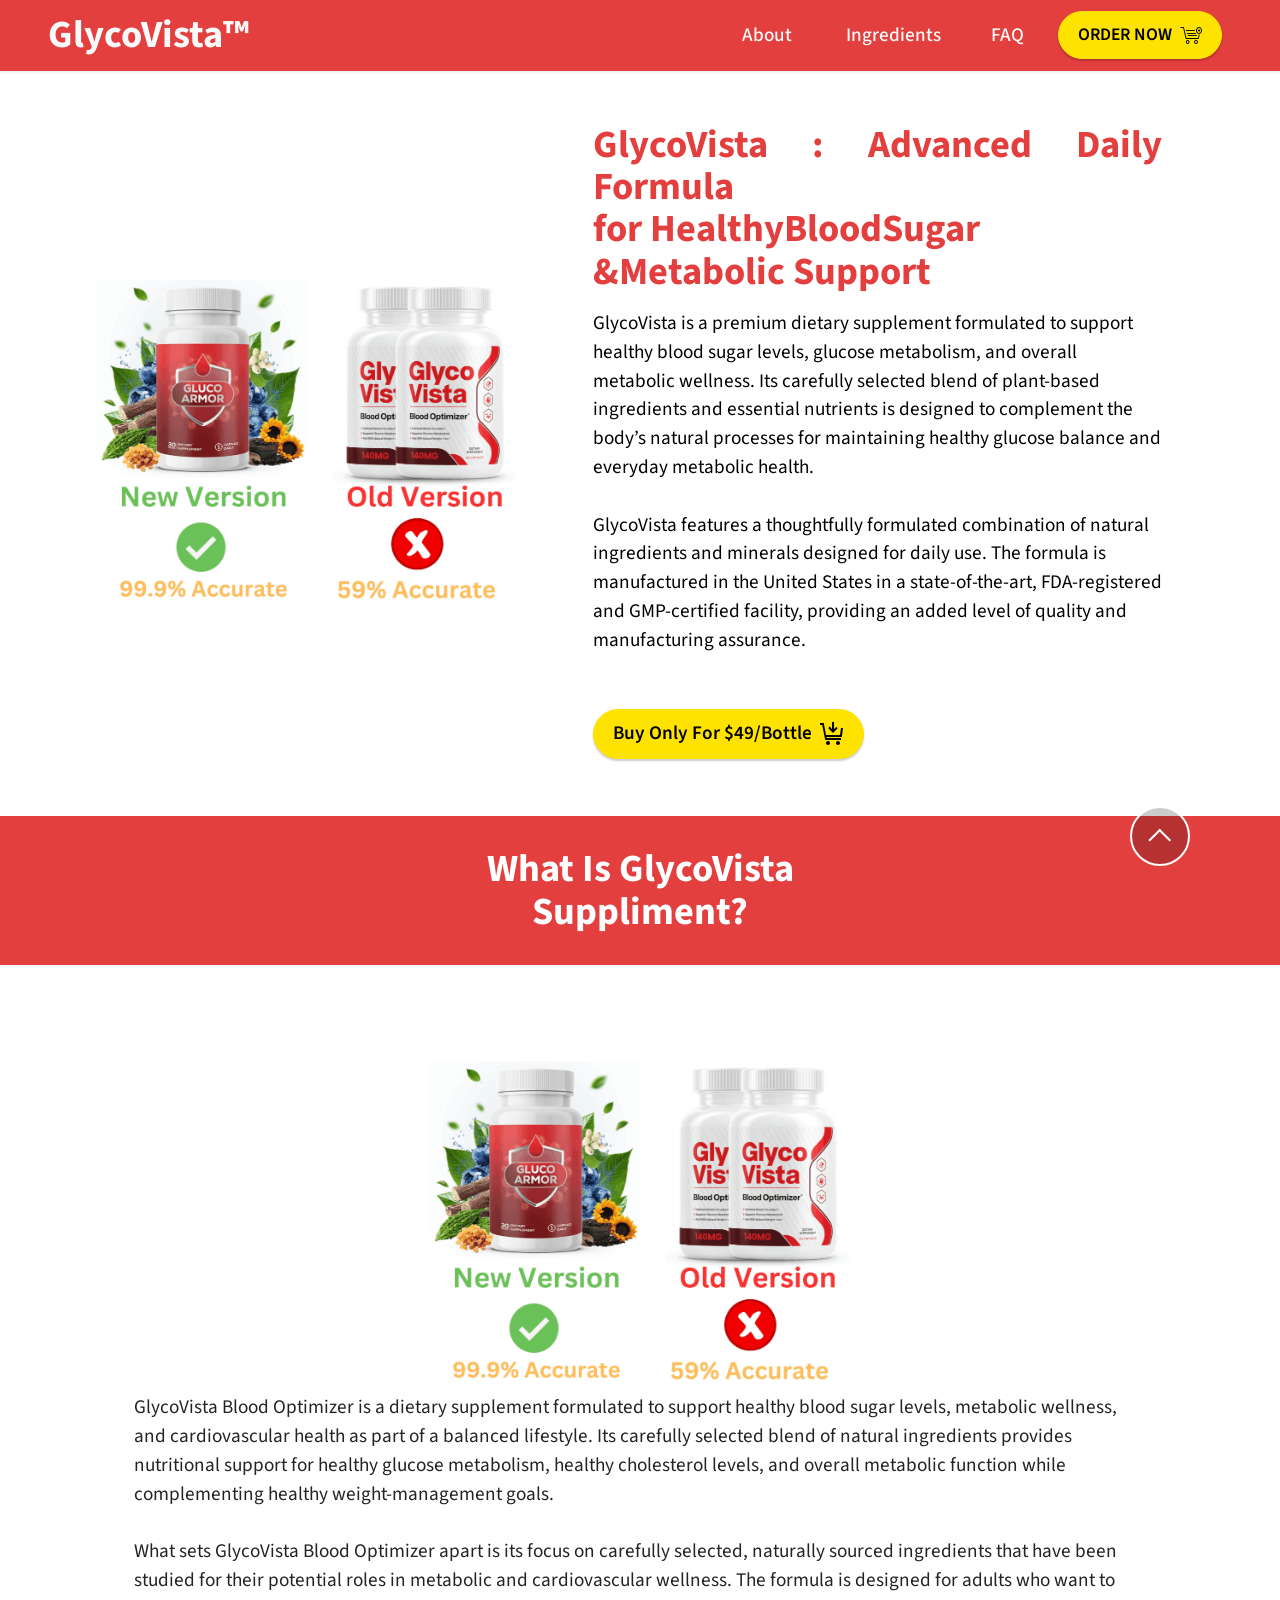
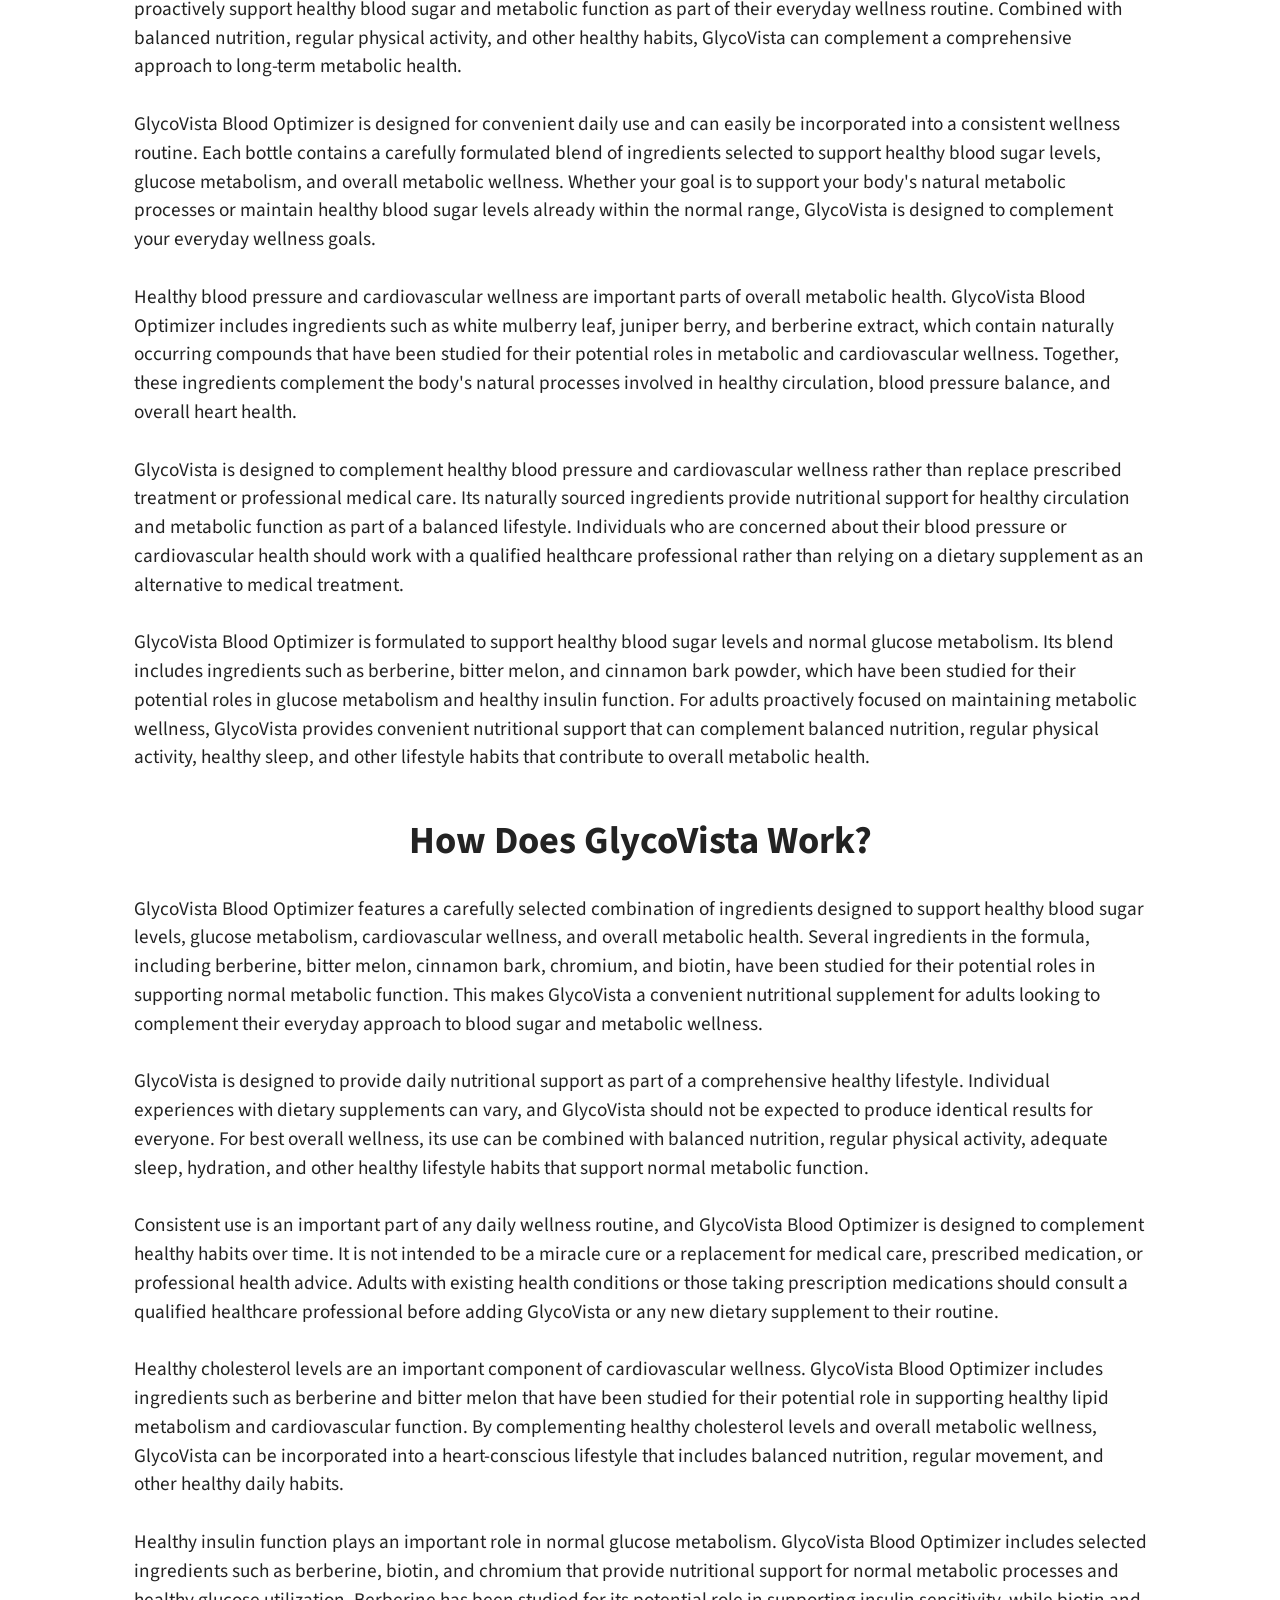
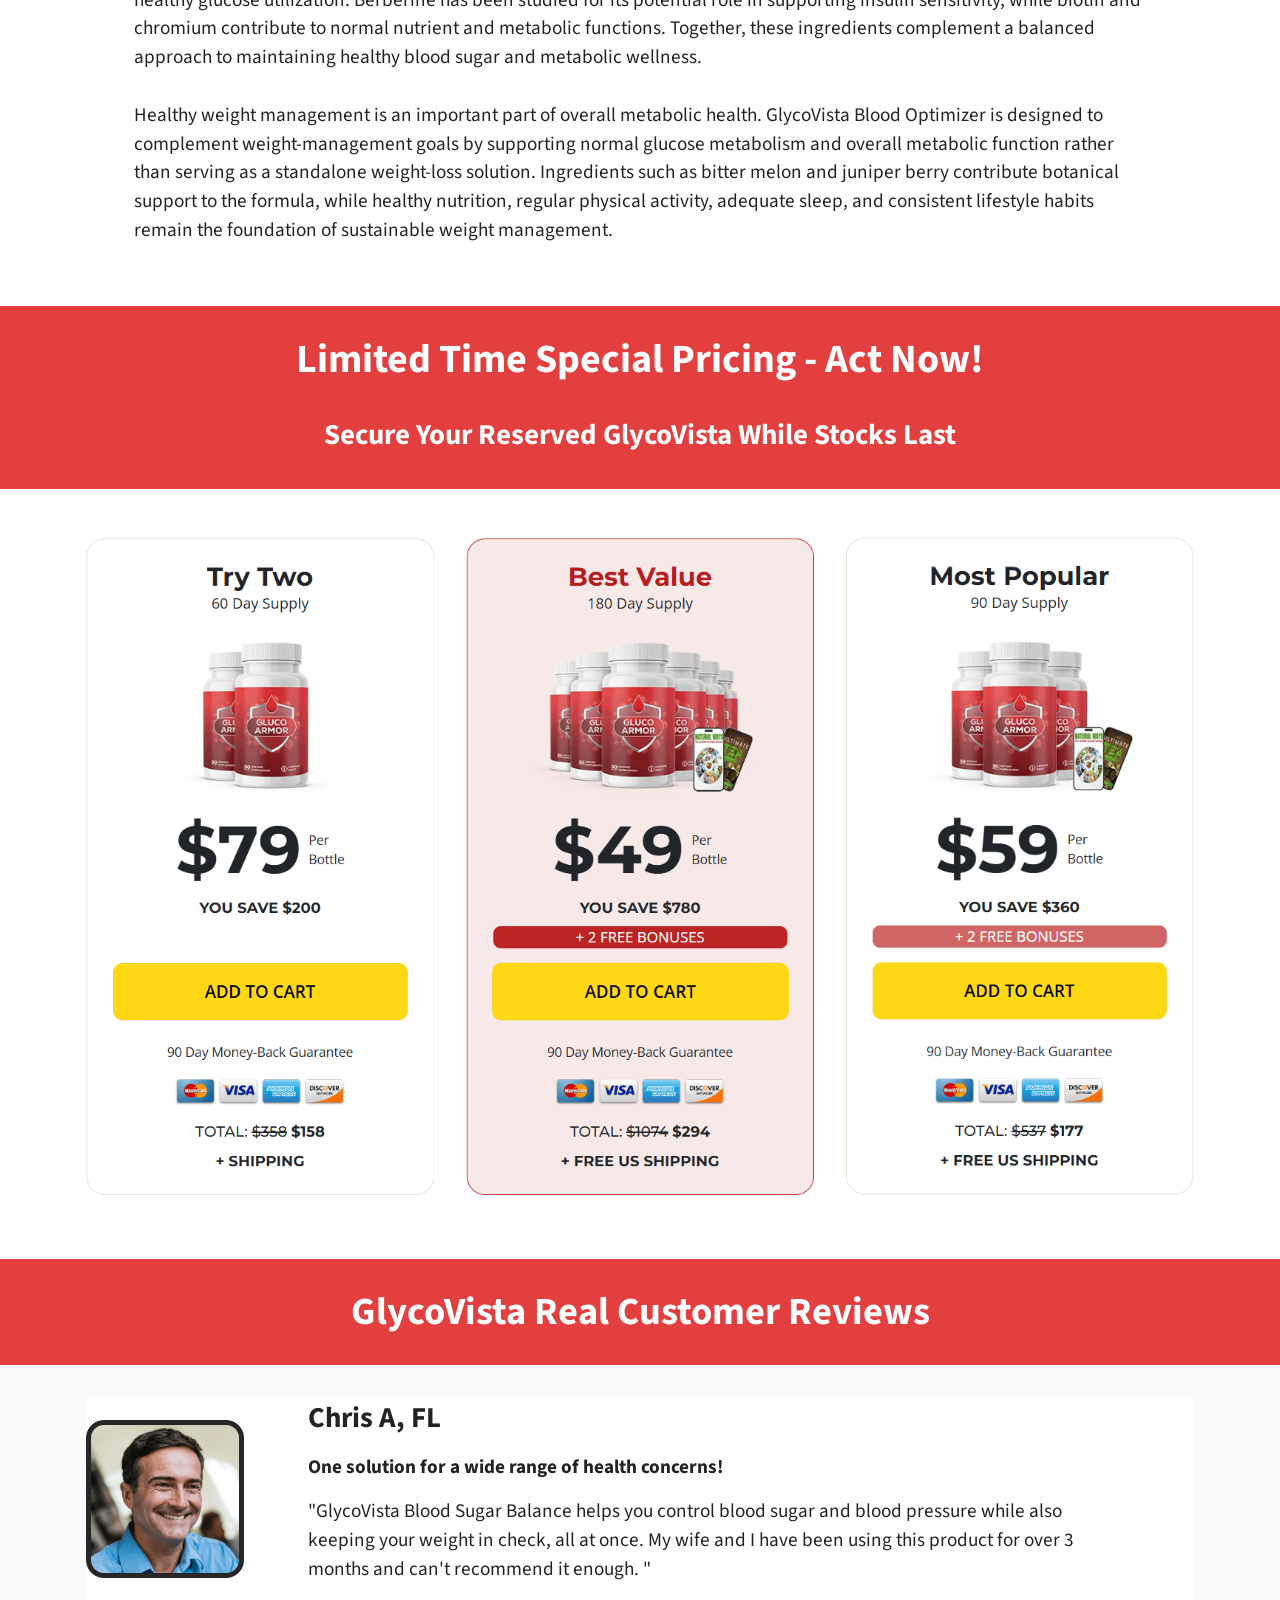
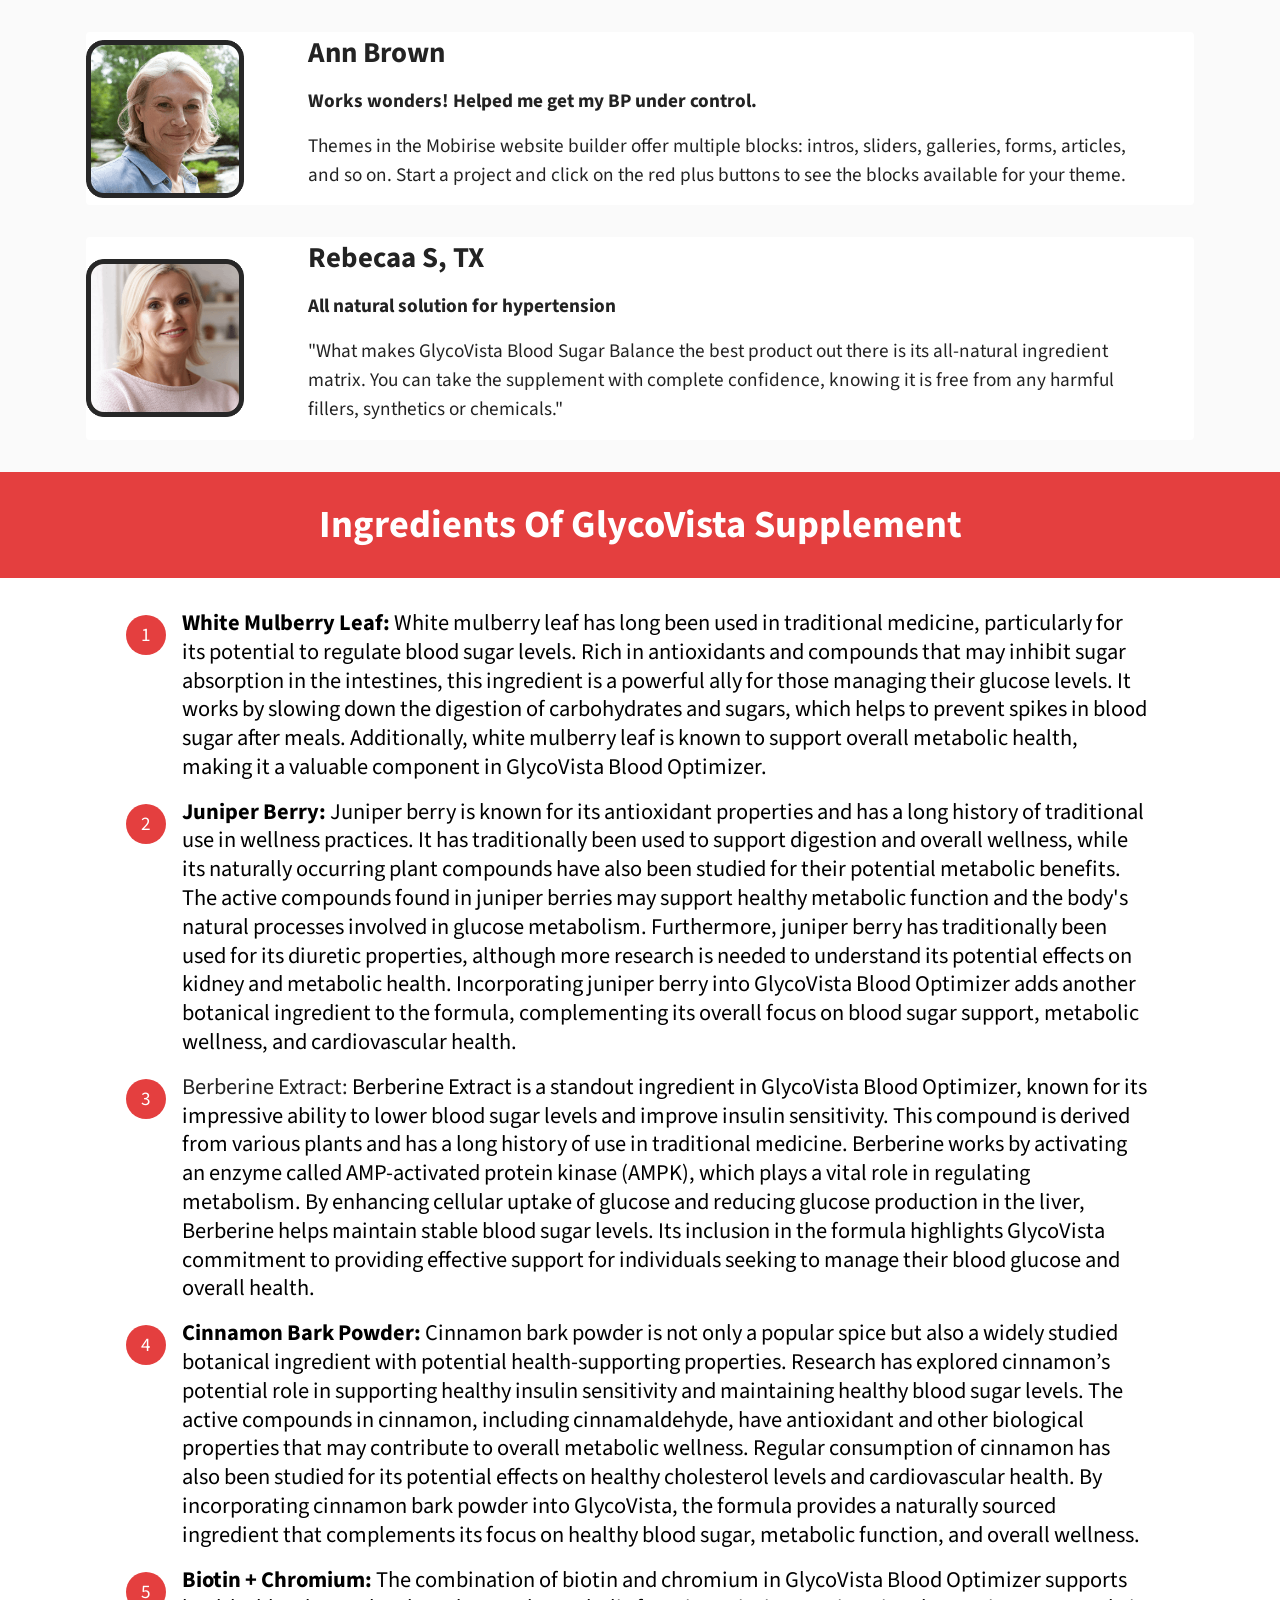
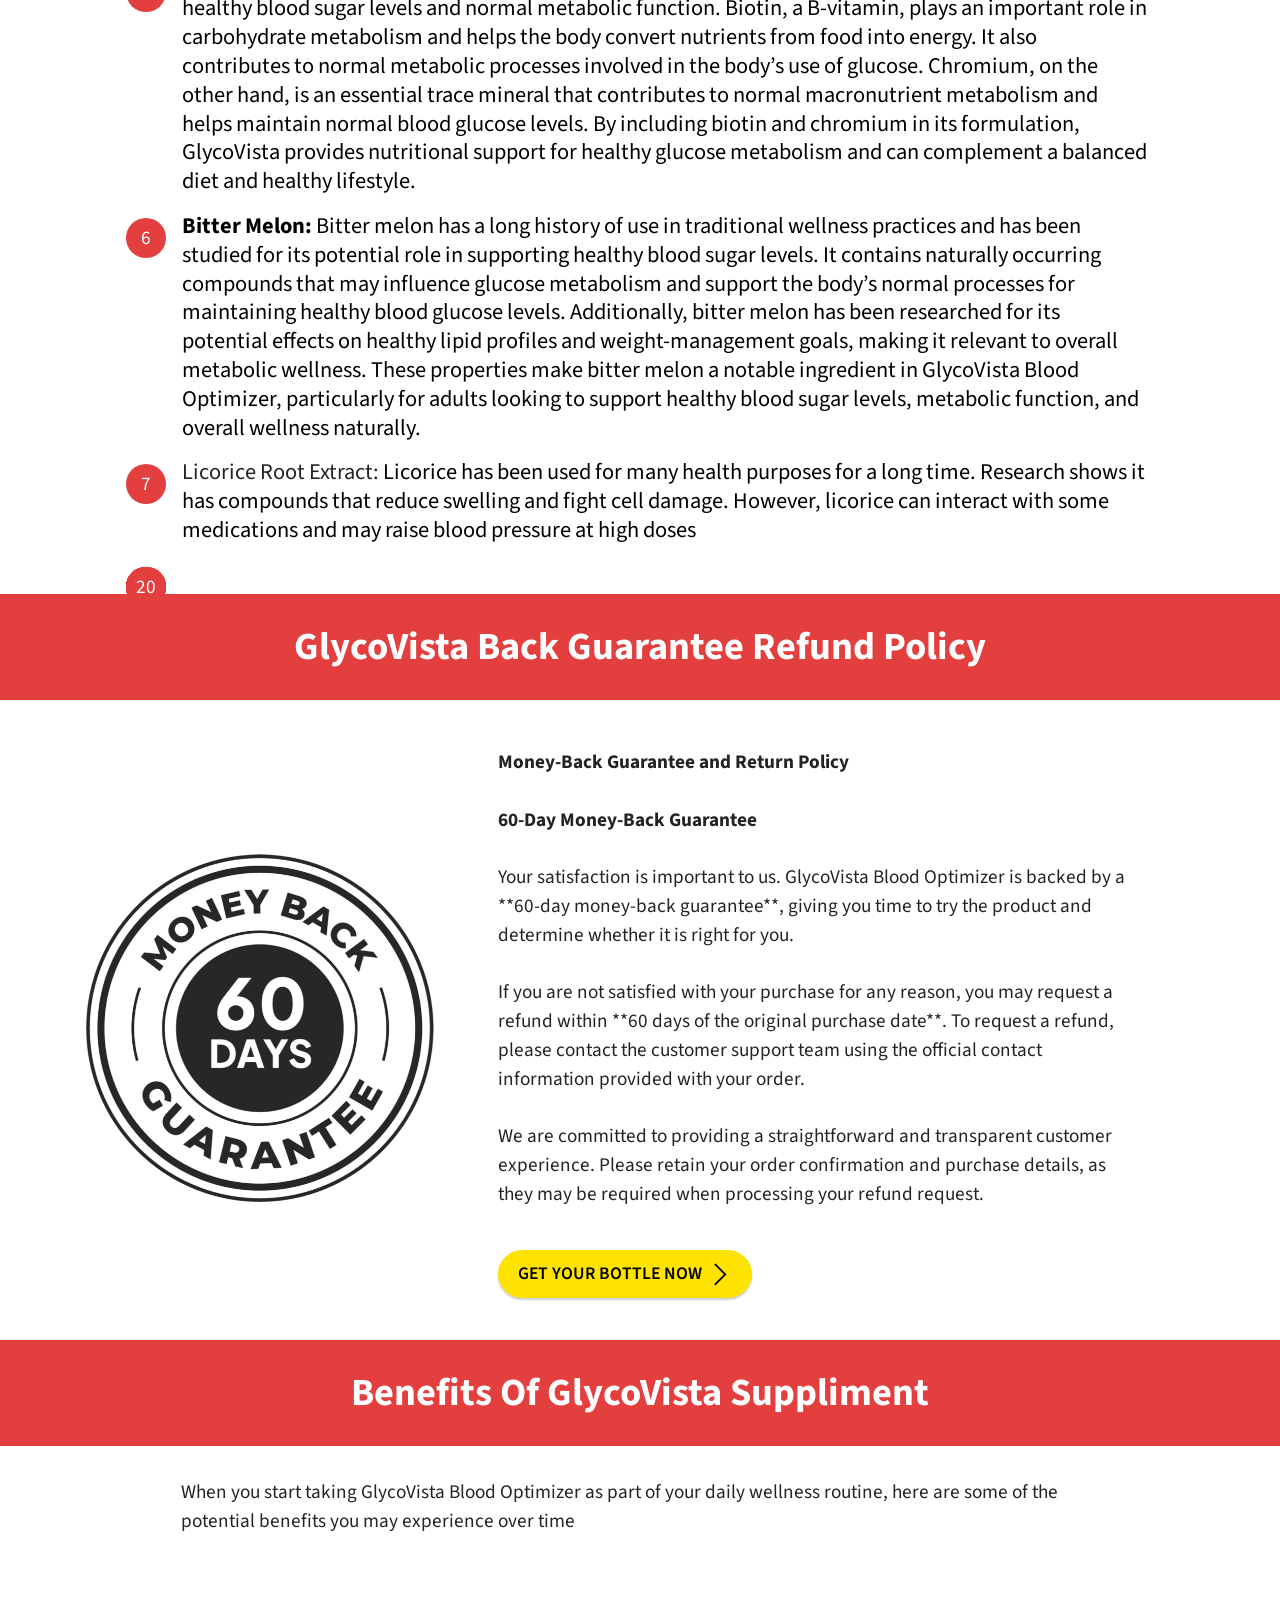
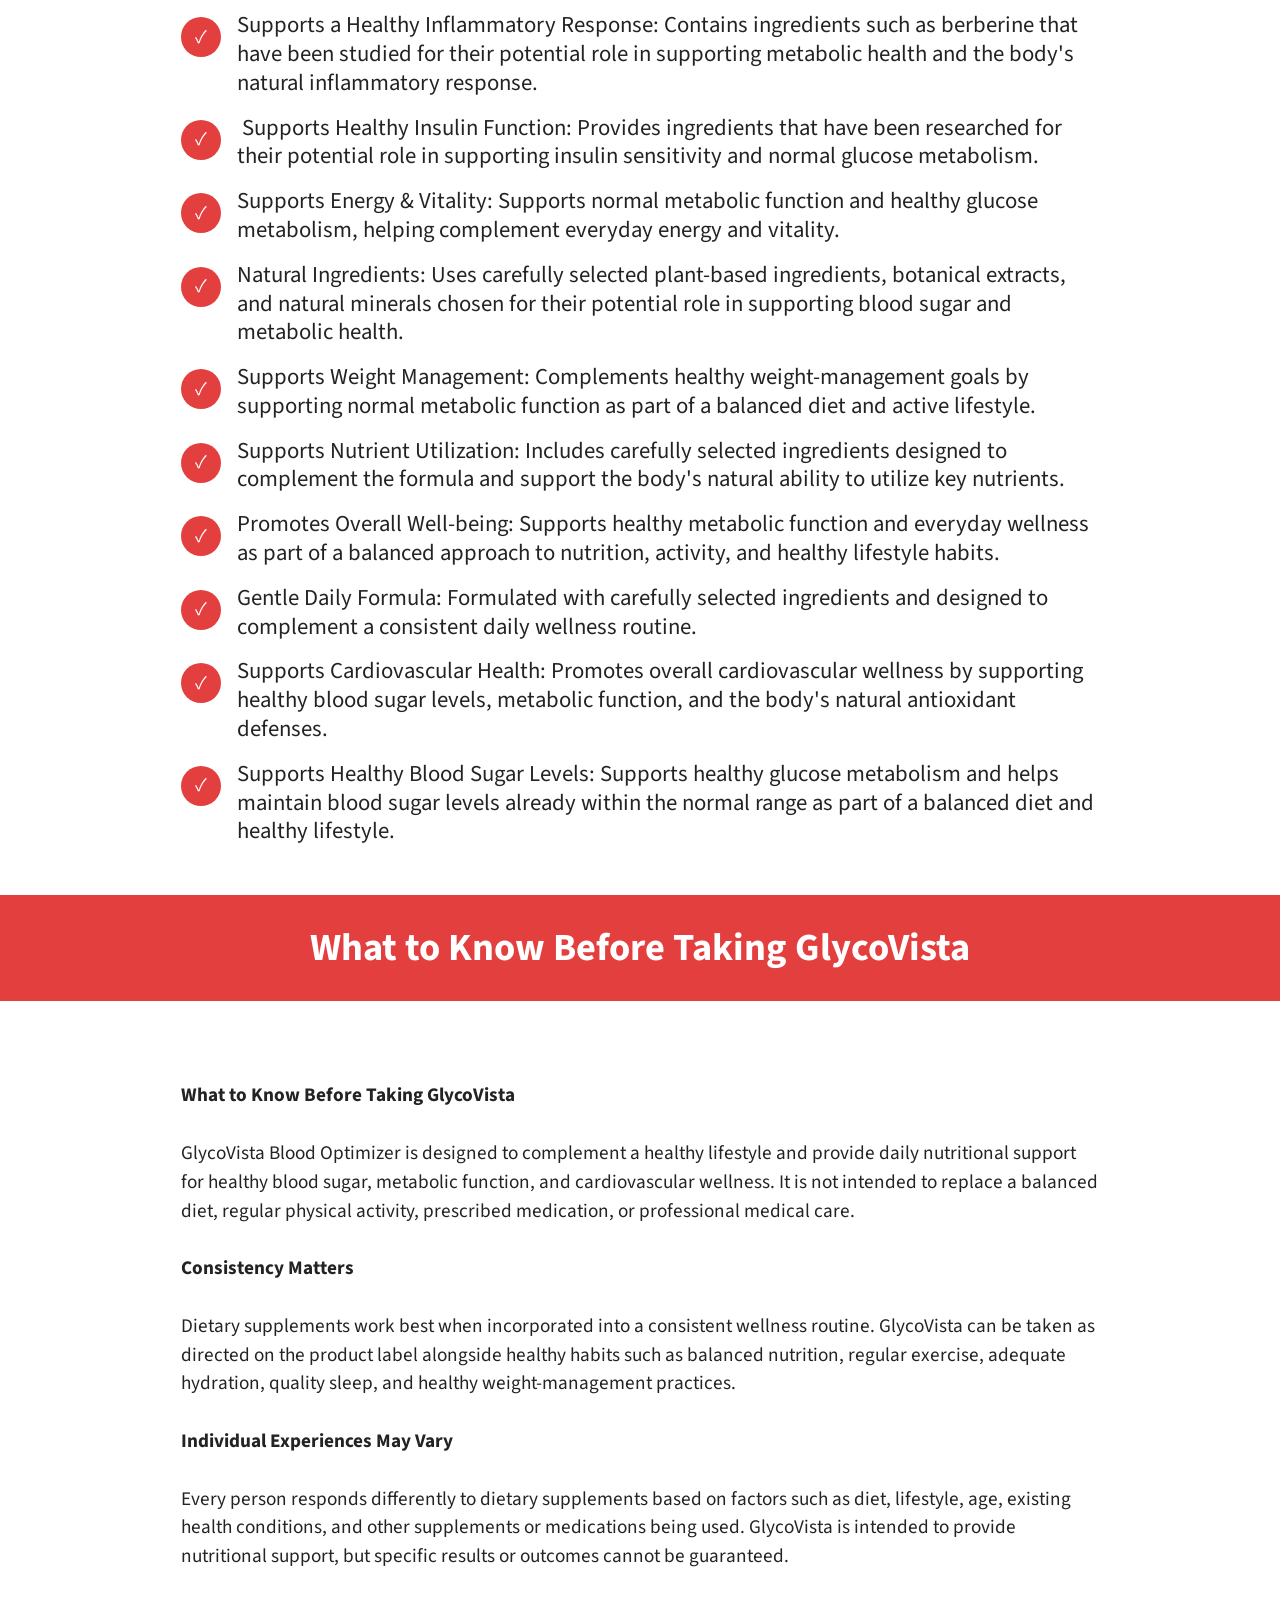
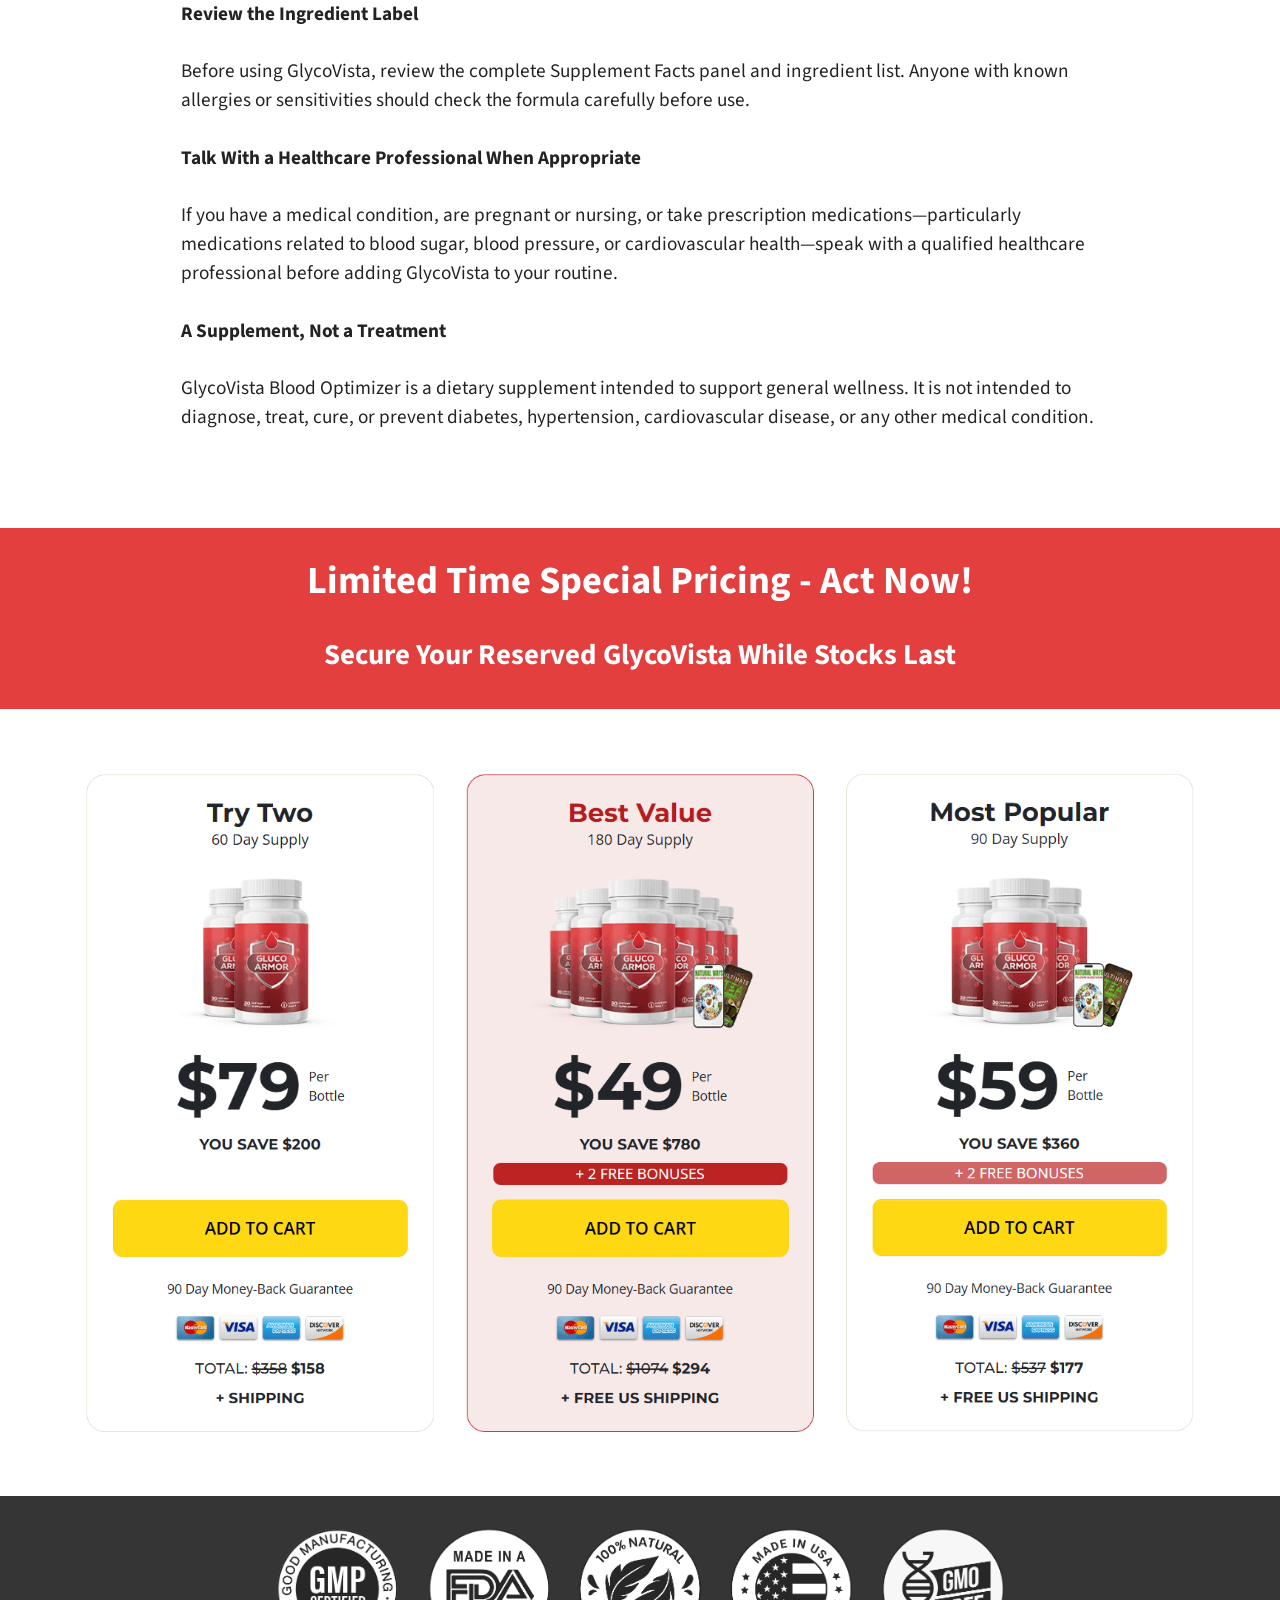
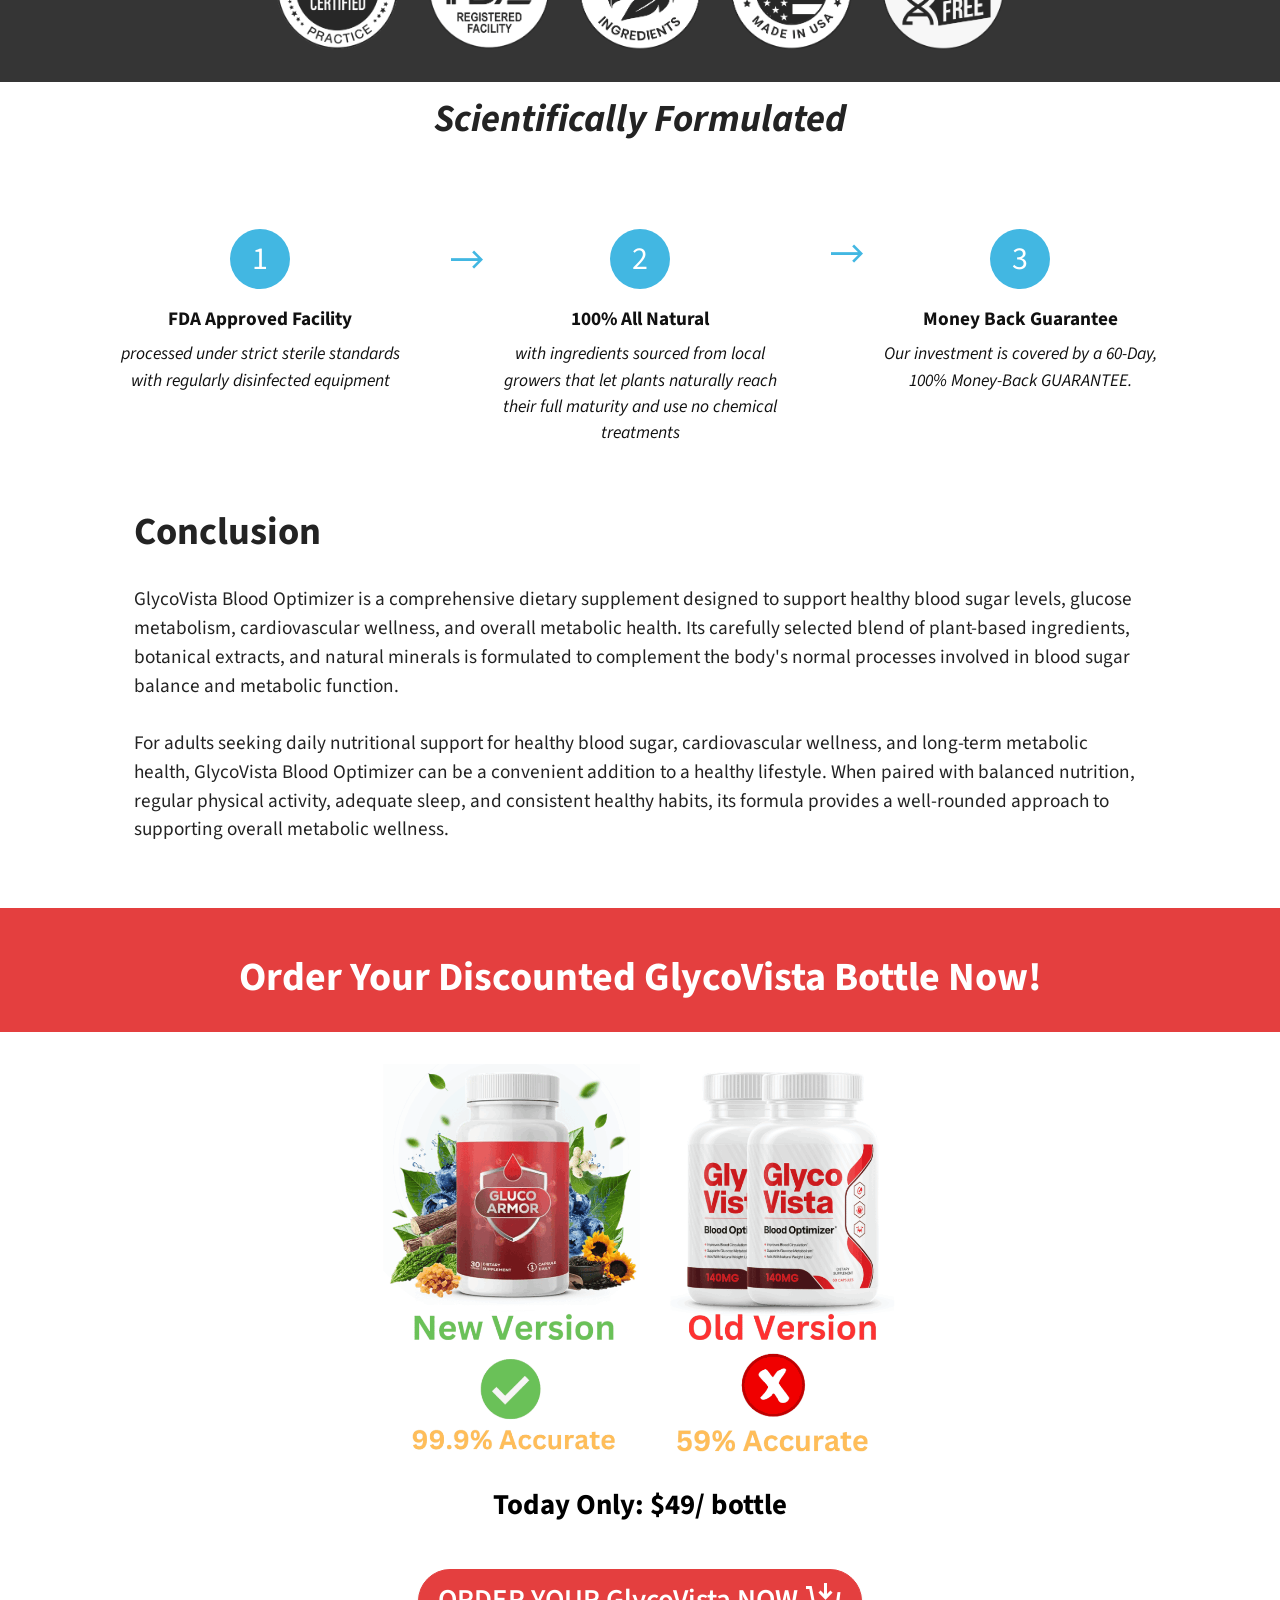
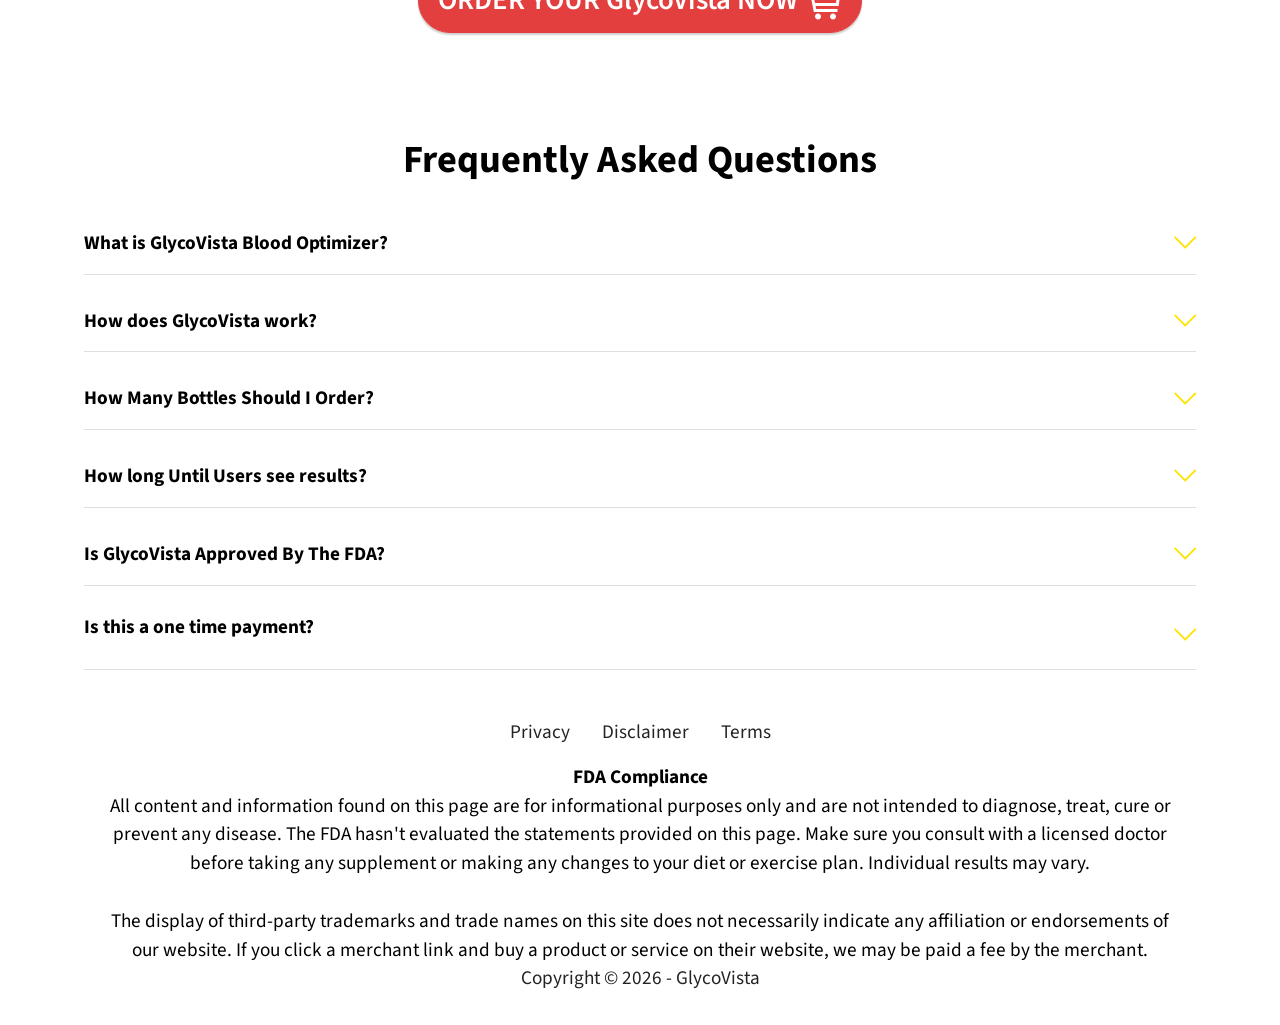
==== commit e9f4cd9c: "Add files via upload" ====
--- a/index.html
+++ b/index.html
@@ -11,7 +11,7 @@
   <meta name="twitter:title" content="GlycoVista™ - USA | Official Website">
   <meta name="viewport" content="width=device-width, initial-scale=1, minimum-scale=1">
   <link rel="shortcut icon" href="assets/images/favicon-128x128.png" type="image/x-icon">
-  <meta name="description" content="GlycoVista is a premium dietary supplement formulated to support healthy blood sugar levels and overall metabolic health. It combines carefully selected natural ingredients designed to support healthy glucose metabolism, maintain balanced blood sugar, and promote everyday metabolic wellness.">
+  <meta name="description" content="GlycoVista is a premium dietary supplement formulated to support healthy blood sugar levels, glucose metabolism, and overall metabolic wellness. Its carefully selected blend of plant-based ingredients and essential nutrients is designed to complement the body’s natural processes for maintaining healthy glucose balance and everyday metabolic health.">
   
   
   <title>GlycoVista™ - USA | Official Website</title>
@@ -24,9 +24,26 @@
   <link rel="stylesheet" href="assets/theme/css/style.css">
   <link rel="preload" href="https://fonts.googleapis.com/css?family=Source+Sans+Pro:200,200i,300,300i,400,400i,600,600i,700,700i,900,900i&display=swap" as="style" onload="this.onload=null;this.rel='stylesheet'">
   <noscript><link rel="stylesheet" href="https://fonts.googleapis.com/css?family=Source+Sans+Pro:200,200i,300,300i,400,400i,600,600i,700,700i,900,900i&display=swap"></noscript>
-  <link rel="preload" as="style" href="assets/mobirise/css/mbr-additional.css?v=I7O3MW"><link rel="stylesheet" href="assets/mobirise/css/mbr-additional.css?v=I7O3MW" type="text/css">
-
-  
+  <link rel="preload" as="style" href="assets/mobirise/css/mbr-additional.css?v=2VYzou"><link rel="stylesheet" href="assets/mobirise/css/mbr-additional.css?v=2VYzou" type="text/css">
+
+  <title>GlycoVista Reviews: Ingredients, Benefits & Blood Sugar Support</title>
+
+<meta name="description" content="Read our GlycoVista review covering ingredients, benefits, safety, and how GlycoVista Blood Optimizer supports healthy blood sugar, glucose metabolism, and overall metabolic wellness.">
+
+<meta name="keywords" content="GlycoVista, GlycoVista reviews, GlycoVista Blood Optimizer, GlycoVista ingredients, GlycoVista benefits, GlycoVista supplement, GlycoVista side effects, blood sugar support supplement, blood sugar supplement, glucose metabolism, metabolic health supplement, metabolic wellness">
+
+<meta name="robots" content="index, follow, max-image-preview:large, max-snippet:-1, max-video-preview:-1">
+
+<link rel="canonical" href="https://glycovistaa.com/">
+
+<meta property="og:title" content="GlycoVista Reviews: Ingredients, Benefits & Blood Sugar Support">
+<meta property="og:description" content="Explore GlycoVista ingredients, benefits, safety, and how its formula supports healthy blood sugar levels, glucose metabolism, and overall metabolic wellness.">
+<meta property="og:type" content="website">
+<meta property="og:url" content="https://glycovistaa.com/">
+
+<meta name="twitter:card" content="summary_large_image">
+<meta name="twitter:title" content="GlycoVista Reviews: Ingredients, Benefits & Blood Sugar Support">
+<meta name="twitter:description" content="Explore GlycoVista ingredients, benefits, safety, and metabolic wellness support.">
   
   
 </head>
@@ -38,7 +55,7 @@
         <div class="container-fluid">
             <div class="navbar-brand">
                 
-                <span class="navbar-caption-wrap"><a class="navbar-caption text-white text-primary display-2" href="https://1d775b1a21ixlvdaqzs7n8zi5y.hop.clickbank.net/?&extclid=alka">GlycoVista™<br></a></span>
+                <span class="navbar-caption-wrap"><a class="navbar-caption text-white text-primary display-2" href="https://mwebscout.com/10883/2099/18/?&subid=vistaa">GlycoVista™<br></a></span>
             </div>
             <button class="navbar-toggler" type="button" data-toggle="collapse" data-bs-toggle="collapse" data-target="#navbarSupportedContent" data-bs-target="#navbarSupportedContent" aria-controls="navbarNavAltMarkup" aria-expanded="false" aria-label="Toggle navigation">
                 <div class="hamburger">
@@ -53,7 +70,7 @@
                     <li class="nav-item"><a class="nav-link link text-white text-primary display-7" href="index.html#content9-6c">Ingredients</a>
                     </li><li class="nav-item"><a class="nav-link link text-white text-primary display-7" href="index.html#content16-19">FAQ</a></li></ul>
                 
-                <div class="navbar-buttons mbr-section-btn"><a class="btn btn-primary display-4" href="https://maxwebconnect.com/10883/2099/18/?&subid=glycvistus"><span class="mbri-cart-add mbr-iconfont mbr-iconfont-btn"></span>ORDER NOW</a></div>
+                <div class="navbar-buttons mbr-section-btn"><a class="btn btn-primary display-4" href="https://mwebscout.com/10883/2099/18/?&subid=vistaa"><span class="mbri-cart-add mbr-iconfont mbr-iconfont-btn"></span>ORDER NOW</a></div>
             </div>
         </div>
     </nav>
@@ -69,17 +86,16 @@
     <div class="container">
         <div class="row justify-content-center">
             <div class="col-12 col-md-5 image-wrapper">
-                <a href="https://maxwebconnect.com/10883/2099/18/?&subid=glycvistus"><img class="w-100" src="assets/images/1786120454877-glycovista-2-1036x777.png" alt="gycovista Supplement"></a>
+                <a href="https://mwebscout.com/10883/2099/18/?&subid=vistaa"><img class="w-100" src="assets/images/1786120454877-glycovista-2-1036x777.png" alt="gycovista Supplement"></a>
             </div>
             <div class="col-12 col-md">
                 <div class="text-wrapper text-center">
-                    <h1 class="mbr-section-title mbr-fonts-style mb-3 display-2"><strong>GlycoVista
-</strong><div><strong>
-</strong></div><div><strong>The #1 Formula for</strong></div><div><strong>Blood Sugar Balance Support</strong></div></h1>
-                    <p class="mbr-text mbr-fonts-style display-7">GlycoVista is a premium dietary supplement formulated to support healthy blood sugar levels and overall metabolic health. It combines carefully selected natural ingredients designed to support healthy glucose metabolism, maintain balanced blood sugar, and promote everyday metabolic wellness.
-<br>
-<br>GlycoVista formula is gentle yet effective, featuring carefully selected plant-based ingredients and natural minerals. You can also feel confident knowing it is manufactured in the United States in a state-of-the-art, FDA-registered and GMP-certified facility.<br><br></p>
-                    <div class="mbr-section-btn mt-3"><a class="btn btn-primary display-7" href="https://maxwebconnect.com/10883/2099/18/?&subid=glycvistus"><span class="mobi-mbri mobi-mbri-cart-add mbr-iconfont mbr-iconfont-btn"></span> Buy Only For $49/Bottle</a></div>
+                    <h1 class="mbr-section-title mbr-fonts-style mb-3 display-2"><strong>GlycoVista :&nbsp;</strong><strong style="font-size: 2.4rem;">Advanced Daily Formula </strong><br><strong style="font-size: 2.4rem;">for&nbsp;</strong><strong style="font-size: 2.4rem;">HealthyBloodSugar</strong><div><strong>&amp;Metabolic Support</strong></div></h1>
+                    <p class="mbr-text mbr-fonts-style display-7">GlycoVista is a premium dietary supplement formulated to support healthy blood sugar levels, glucose metabolism, and overall metabolic wellness. Its carefully selected blend of plant-based ingredients and essential nutrients is designed to complement the body’s natural processes for maintaining healthy glucose balance and everyday metabolic health.
+<br>
+<br>GlycoVista features a thoughtfully formulated combination of natural ingredients and minerals designed for daily use. The formula is manufactured in the United States in a state-of-the-art, FDA-registered and GMP-certified facility, providing an added level of quality and manufacturing assurance.
+<br><br></p>
+                    <div class="mbr-section-btn mt-3"><a class="btn btn-primary display-7" href="https://mwebscout.com/10883/2099/18/?&subid=vistaa"><span class="mobi-mbri mobi-mbri-cart-add mbr-iconfont mbr-iconfont-btn"></span> Buy Only For $49/Bottle</a></div>
                 </div>
             </div>
         </div>
@@ -112,100 +128,32 @@
         <div class="row justify-content-center">
             <div class="col-12 col-lg-5">
                 <div class="image-wrapper">
-                    <a href="https://maxwebconnect.com/10883/2099/18/?&subid=glycvistus"><img src="assets/images/1786120454877-glycovista-2-1036x777.png" alt="Glyco Vista Product"></a>
-                    
-                </div>
-            </div>
-        </div>
-    </div>
-</section>
-
-<section data-bs-version="5.1" class="content5 cid-vrTkE7MTyC" id="content5-8e">
+                    <a href="https://mwebscout.com/10883/2099/18/?&subid=vistaa"><img src="assets/images/1786120454877-glycovista-2-1036x777.png" alt="Glyco Vista Product"></a>
+                    
+                </div>
+            </div>
+        </div>
+    </div>
+</section>
+
+<section data-bs-version="5.1" class="content5 cid-vrTm2ADzPf" id="content5-8k">
     
     <div class="container">
         <div class="row justify-content-center">
             <div class="col-md-12 col-lg-11">
                 
                 
-                <p class="mbr-text mbr-fonts-style display-7">GlycoVista Blood Optimizer is a dietary supplement formulated to support healthy blood sugar levels, healthy blood pressure, and overall cardiovascular wellness. This innovative formula combines a blend of natural ingredients selected for their health-supporting properties. Each component works together to support healthy blood sugar metabolism, maintain healthy cholesterol levels, and promote healthy weight-management goals as part of an overall wellness routine.&nbsp;<br></p>
-            </div>
-        </div>
-    </div>
-</section>
-
-<section data-bs-version="5.1" class="content5 cid-vrTl77AHWj" id="content5-8f">
-    
-    <div class="container">
-        <div class="row justify-content-center">
-            <div class="col-md-12 col-lg-11">
-                
-                
-                <p class="mbr-text mbr-fonts-style display-7">What sets GlycoVista apart from other supplements on the market is its commitment to using high-quality, natural ingredients that have been scientifically studied for their effectiveness. The formulation is designed not only for those who may already be experiencing challenges with blood sugar regulation but also for anyone looking to maintain their health proactively. By incorporating GlycoVista Blood Optimizer into a balanced diet and healthy lifestyle, users can take a significant step towards better metabolic health.<br></p>
-            </div>
-        </div>
-    </div>
-</section>
-
-<section data-bs-version="5.1" class="content5 cid-vrTlmylzSw" id="content5-8g">
-    
-    <div class="container">
-        <div class="row justify-content-center">
-            <div class="col-md-12 col-lg-11">
-                
-                
-                <p class="mbr-text mbr-fonts-style display-7">The product is intended for daily use and can easily be incorporated into any wellness routine. Each bottle contains a carefully formulated blend of ingredients selected to support healthy blood sugar levels and overall metabolic wellness, making it a convenient addition to a health-conscious lifestyle. Whether you're looking to support your body's natural metabolic processes or maintain healthy blood sugar levels, GlycoVista Blood Optimizer is designed to complement your everyday wellness goals.&nbsp;<br></p>
-            </div>
-        </div>
-    </div>
-</section>
-
-<section data-bs-version="5.1" class="content5 cid-vrTlNgEvM5" id="content5-8h">
-    
-    <div class="container">
-        <div class="row justify-content-center">
-            <div class="col-md-12 col-lg-11">
-                
-                
-                <p class="mbr-text mbr-fonts-style display-7">High blood pressure, or hypertension, is a common health concern that affects millions of people worldwide. GlycoVista Blood Optimizer is formulated to support healthy blood pressure levels and overall cardiovascular wellness through a carefully selected blend of ingredients. The combination of white mulberry leaf, juniper berry, and berberine extract provides naturally sourced compounds that have been studied for their potential role in supporting cardiovascular and metabolic health. Together, these ingredients are included to complement the body’s natural processes involved in healthy circulation and overall heart wellness.&nbsp;<br></p>
-            </div>
-        </div>
-    </div>
-</section>
-
-<section data-bs-version="5.1" class="content5 cid-vrTlP826Gg" id="content5-8i">
-    
-    <div class="container">
-        <div class="row justify-content-center">
-            <div class="col-md-12 col-lg-11">
-                
-                
-                <p class="mbr-text mbr-fonts-style display-7">By incorporating GlycoVista into your daily routine, you may experience a reduction in blood pressure readings, leading to a decreased risk of heart disease and stroke. Numerous studies have highlighted the effectiveness of these ingredients in lowering blood pressure without the harsh side effects often associated with pharmaceutical medications. As a result, GlycoVista provides a natural alternative for those seeking to maintain healthy blood pressure levels while supporting overall cardiovascular health.<br></p>
-            </div>
-        </div>
-    </div>
-</section>
-
-<section data-bs-version="5.1" class="content5 cid-vrTlVWXmpF" id="content5-8j">
-    
-    <div class="container">
-        <div class="row justify-content-center">
-            <div class="col-md-12 col-lg-11">
-                
-                
-                <p class="mbr-text mbr-fonts-style display-7">GlycoVista Blood Optimizer is formulated to support healthy blood sugar levels and overall glucose metabolism. This product is designed for adults looking to support healthy blood sugar regulation, including those who are proactively focused on maintaining metabolic wellness. The inclusion of ingredients such as berberine, bitter melon, and cinnamon bark powder provides naturally sourced compounds that have been studied for their potential role in supporting insulin sensitivity and healthy glucose metabolism.<br></p>
-            </div>
-        </div>
-    </div>
-</section>
-
-<section data-bs-version="5.1" class="content5 cid-vrTm2ADzPf" id="content5-8k">
-    
-    <div class="container">
-        <div class="row justify-content-center">
-            <div class="col-md-12 col-lg-11">
-                
-                
-                <p class="mbr-text mbr-fonts-style display-7">Research has consistently shown that these ingredients can lead to improved blood sugar control and reduced fluctuations in glucose levels throughout the day. By stabilizing blood sugar, GlycoVista can help prevent the energy crashes and cravings often associated with high blood sugar spikes. For individuals looking to manage their blood sugar levels naturally, GlycoVista offers a reliable solution that supports long-term health and well-being.<br></p>
+                <p class="mbr-text mbr-fonts-style display-7">GlycoVista Blood Optimizer is a dietary supplement formulated to support healthy blood sugar levels, metabolic wellness, and cardiovascular health as part of a balanced lifestyle. Its carefully selected blend of natural ingredients provides nutritional support for healthy glucose metabolism, healthy cholesterol levels, and overall metabolic function while complementing healthy weight-management goals.
+<br>
+<br>What sets GlycoVista Blood Optimizer apart is its focus on carefully selected, naturally sourced ingredients that have been studied for their potential roles in metabolic and cardiovascular wellness. The formula is designed for adults who want to proactively support healthy blood sugar and metabolic function as part of their everyday wellness routine. Combined with balanced nutrition, regular physical activity, and other healthy habits, GlycoVista can complement a comprehensive approach to long-term metabolic health.
+<br>
+<br>GlycoVista Blood Optimizer is designed for convenient daily use and can easily be incorporated into a consistent wellness routine. Each bottle contains a carefully formulated blend of ingredients selected to support healthy blood sugar levels, glucose metabolism, and overall metabolic wellness. Whether your goal is to support your body's natural metabolic processes or maintain healthy blood sugar levels already within the normal range, GlycoVista is designed to complement your everyday wellness goals.
+<br>
+<br>Healthy blood pressure and cardiovascular wellness are important parts of overall metabolic health. GlycoVista Blood Optimizer includes ingredients such as white mulberry leaf, juniper berry, and berberine extract, which contain naturally occurring compounds that have been studied for their potential roles in metabolic and cardiovascular wellness. Together, these ingredients complement the body's natural processes involved in healthy circulation, blood pressure balance, and overall heart health.
+<br>
+<br>GlycoVista is designed to complement healthy blood pressure and cardiovascular wellness rather than replace prescribed treatment or professional medical care. Its naturally sourced ingredients provide nutritional support for healthy circulation and metabolic function as part of a balanced lifestyle. Individuals who are concerned about their blood pressure or cardiovascular health should work with a qualified healthcare professional rather than relying on a dietary supplement as an alternative to medical treatment.
+<br>
+<br>GlycoVista Blood Optimizer is formulated to support healthy blood sugar levels and normal glucose metabolism. Its blend includes ingredients such as berberine, bitter melon, and cinnamon bark powder, which have been studied for their potential roles in glucose metabolism and healthy insulin function. For adults proactively focused on maintaining metabolic wellness, GlycoVista provides convenient nutritional support that can complement balanced nutrition, regular physical activity, healthy sleep, and other lifestyle habits that contribute to overall metabolic health.&nbsp;<br></p>
             </div>
         </div>
     </div>
@@ -218,11 +166,18 @@
             <div class="col-md-12 col-lg-11">
                 <h3 class="mbr-section-title mbr-fonts-style mb-4 display-2"><div><strong>How Does GlycoVista Work?</strong></div></h3>
                 
-                <p class="mbr-text mbr-fonts-style display-7">GlycoVista Blood Optimizer lies in its unique formulation, which combines several potent ingredients known for their ability to support healthy blood sugar levels and cardiovascular health. Clinical studies have shown that many of the components in GlycoVista can positively influence blood glucose regulation and lipid profiles, making it a potentially valuable addition to the health regimens of individuals managing diabetes, hypertension, and other metabolic disorders.<br><br>Users of GlycoVista have reported various benefits, including improved energy levels, better control over blood sugar spikes, and a general sense of well-being. The scientific community has recognized the efficacy of the ingredients, with many studies validating their roles in aiding blood sugar management. However, it is important to note that individual results may vary, and the product should be viewed as part of a comprehensive health strategy that includes dietary changes and exercise.<br>
-<br>Moreover, while individual results may vary, GlycoVista Blood Optimizer is best used consistently as part of a balanced diet and healthy lifestyle. GlycoVista Blood Optimizer is not intended as a miracle cure or replacement for medical care, but rather as a supportive dietary supplement that can complement healthy lifestyle choices and daily wellness habits. As always, it is recommended to consult with a qualified healthcare provider before starting any new dietary supplement, especially for individuals with pre-existing health conditions or those taking prescription medications.<br>
-<br>Cholesterol management is an essential aspect of maintaining cardiovascular health. GlycoVista Blood Optimizer is formulated to support healthy LDL and HDL cholesterol levels as part of an overall heart-healthy lifestyle. The presence of berberine and bitter melon in this formulation adds ingredients that have been studied for their potential role in supporting healthy lipid profiles and metabolic function. By supporting healthy cholesterol levels and cardiovascular wellness, GlycoVista Blood Optimizer can complement healthy lifestyle habits that contribute to long-term heart health. This benefit may be particularly relevant for adults looking to support their overall cardiovascular wellness while also maintaining healthy blood sugar levels.
-<br><br>Insulin resistance is a condition in which cells become less responsive to insulin, which can contribute to elevated blood sugar levels and an increased risk of Type 2 diabetes. GlycoVista Blood Optimizer is formulated with selected ingredients that may support healthy insulin function and glucose metabolism. Berberine, for instance, has been studied for its potential role in supporting insulin sensitivity and healthy blood glucose regulation. Additionally, biotin and chromium are included for their potential role in supporting normal metabolic function and healthy glucose utilization. By supporting healthy insulin function and glucose metabolism, GlycoVista Blood Optimizer can complement a balanced diet and healthy lifestyle as part of an overall metabolic wellness routine.
-<br><br>Weight management is a vital component of overall health, particularly for those at risk of metabolic disorders. GlycoVista Blood Optimizer not only helps regulate blood sugar and cholesterol levels but also supports weight loss efforts. The ingredients in this supplement, such as bitter melon and juniper berry, are known for their ability to promote fat burning and enhance metabolism. By boosting the body's natural fat-burning processes, GlycoVista Blood Optimizer can assist individuals in achieving and maintaining a healthy weight. Furthermore, stable blood sugar levels contribute to reduced cravings and better appetite control, making it easier to adhere to a balanced diet and achieve weight loss goals.<br><br></p>
+                <p class="mbr-text mbr-fonts-style display-7">GlycoVista Blood Optimizer features a carefully selected combination of ingredients designed to support healthy blood sugar levels, glucose metabolism, cardiovascular wellness, and overall metabolic health. Several ingredients in the formula, including berberine, bitter melon, cinnamon bark, chromium, and biotin, have been studied for their potential roles in supporting normal metabolic function. This makes GlycoVista a convenient nutritional supplement for adults looking to complement their everyday approach to blood sugar and metabolic wellness.
+<br>
+<br>GlycoVista is designed to provide daily nutritional support as part of a comprehensive healthy lifestyle. Individual experiences with dietary supplements can vary, and GlycoVista should not be expected to produce identical results for everyone. For best overall wellness, its use can be combined with balanced nutrition, regular physical activity, adequate sleep, hydration, and other healthy lifestyle habits that support normal metabolic function.
+<br>
+<br>Consistent use is an important part of any daily wellness routine, and GlycoVista Blood Optimizer is designed to complement healthy habits over time. It is not intended to be a miracle cure or a replacement for medical care, prescribed medication, or professional health advice. Adults with existing health conditions or those taking prescription medications should consult a qualified healthcare professional before adding GlycoVista or any new dietary supplement to their routine.
+<br>
+<br>Healthy cholesterol levels are an important component of cardiovascular wellness. GlycoVista Blood Optimizer includes ingredients such as berberine and bitter melon that have been studied for their potential role in supporting healthy lipid metabolism and cardiovascular function. By complementing healthy cholesterol levels and overall metabolic wellness, GlycoVista can be incorporated into a heart-conscious lifestyle that includes balanced nutrition, regular movement, and other healthy daily habits.
+<br>
+<br>Healthy insulin function plays an important role in normal glucose metabolism. GlycoVista Blood Optimizer includes selected ingredients such as berberine, biotin, and chromium that provide nutritional support for normal metabolic processes and healthy glucose utilization. Berberine has been studied for its potential role in supporting insulin sensitivity, while biotin and chromium contribute to normal nutrient and metabolic functions. Together, these ingredients complement a balanced approach to maintaining healthy blood sugar and metabolic wellness.
+<br>
+<br>Healthy weight management is an important part of overall metabolic health. GlycoVista Blood Optimizer is designed to complement weight-management goals by supporting normal glucose metabolism and overall metabolic function rather than serving as a standalone weight-loss solution. Ingredients such as bitter melon and juniper berry contribute botanical support to the formula, while healthy nutrition, regular physical activity, adequate sleep, and consistent lifestyle habits remain the foundation of sustainable weight management.
+<br><br></p>
             </div>
         </div>
     </div>
@@ -253,7 +208,7 @@
             <div class="item features-image сol-12 col-md-6 col-lg-4">
                 <div class="item-wrapper">
                     <div class="item-img">
-                        <a href="https://maxwebconnect.com/10883/2099/18/?&subid=glycvist"><img src="assets/images/67da501c61085-screenshot2025-03-08121227201-473x891.png" alt="glycovista 2 Bottle Pack" title=""></a>
+                        <a href="https://mwebscout.com/10883/2099/18/?&subid=vistaa"><img src="assets/images/67da501c61085-screenshot2025-03-08121227201-473x891.png" alt="glycovista 2 Bottle Pack" title=""></a>
                     </div>
                     
                     
@@ -262,7 +217,7 @@
             <div class="item features-image сol-12 col-md-6 col-lg-4">
                 <div class="item-wrapper">
                     <div class="item-img">
-                        <a href="https://maxwebconnect.com/10883/2099/18/?&subid=glycvistus"><img src="assets/images/67da502dc17c3-screenshot2025-03-08121251201-471x891.png" alt="glycovista 6 Bottle Pack" title=""></a>
+                        <a href="https://mwebscout.com/10883/2099/18/?&subid=vistaa"><img src="assets/images/67da502dc17c3-screenshot2025-03-08121251201-471x891.png" alt="glycovista 6 Bottle Pack" title=""></a>
                     </div>
                     
                     
@@ -271,7 +226,7 @@
             <div class="item features-image сol-12 col-md-6 col-lg-4">
                 <div class="item-wrapper">
                     <div class="item-img">
-                        <a href="https://maxwebconnect.com/10883/2099/18/?&subid=glycvistus"><img src="assets/images/67da50405aefa-screenshot2025-03-8121313-471x891.png" alt="glycovista 1 Bottle Pack" title=""></a>
+                        <a href="https://mwebscout.com/10883/2099/18/?&subid=vistaa"><img src="assets/images/67da50405aefa-screenshot2025-03-8121313-471x891.png" alt="glycovista 1 Bottle Pack" title=""></a>
                     </div>
                     
                     
@@ -374,7 +329,7 @@
     </div>
 </section>
 
-<section data-bs-version="5.1" class="content4 cid-vrTEeh6aU0" id="content4-8s">
+<section data-bs-version="5.1" class="content4 cid-vsyYdtXpa5" id="content4-96">
     
 
     
@@ -401,11 +356,11 @@
                     <ol>
                         <li><span style="font-size: 22.4px;"><strong>White Mulberry Leaf: </strong> White mulberry leaf has long been used in traditional medicine, particularly for its potential to regulate blood sugar levels. Rich in antioxidants and compounds that may inhibit sugar absorption in the intestines, this ingredient is a powerful ally for those managing their glucose levels. It works by slowing down the digestion of carbohydrates and sugars, which helps to prevent spikes in blood sugar after meals. Additionally, white mulberry leaf is known to support overall metabolic health, making it a valuable component in GlycoVista Blood Optimizer.
 </span></li><li><span style="font-size: 22.4px;"><strong>Juniper Berry: </strong> Juniper berry is known for its antioxidant properties and has a long history of traditional use in wellness practices. It has traditionally been used to support digestion and overall wellness, while its naturally occurring plant compounds have also been studied for their potential metabolic benefits. The active compounds found in juniper berries may support healthy metabolic function and the body's natural processes involved in glucose metabolism. Furthermore, juniper berry has traditionally been used for its diuretic properties, although more research is needed to understand its potential effects on kidney and metabolic health. Incorporating juniper berry into GlycoVista Blood Optimizer adds another botanical ingredient to the formula, complementing its overall focus on blood sugar support, metabolic wellness, and cardiovascular health.
-</span></li><li><span style="font-size: 22.4px;"><strong>Berberine Extract:</strong>   Berberine Extract is a standout ingredient in GlycoVista Blood Optimizer, known for its impressive ability to lower blood sugar levels and improve insulin sensitivity. This compound is derived from various plants and has a long history of use in traditional medicine. Berberine works by activating an enzyme called AMP-activated protein kinase (AMPK), which plays a vital role in regulating metabolism. By enhancing cellular uptake of glucose and reducing glucose production in the liver, Berberine helps maintain stable blood sugar levels. Its inclusion in the formula highlights GlycoVista commitment to providing effective support for individuals seeking to manage their blood glucose and overall health.
+</span></li><li><span style="font-size: 22.4px;"><strong><a href="https://pmc.ncbi.nlm.nih.gov/articles/PMC6111450/" class="text-black" target="_blank">Berberine Extract:</a></strong>   Berberine Extract is a standout ingredient in GlycoVista Blood Optimizer, known for its impressive ability to lower blood sugar levels and improve insulin sensitivity. This compound is derived from various plants and has a long history of use in traditional medicine. Berberine works by activating an enzyme called AMP-activated protein kinase (AMPK), which plays a vital role in regulating metabolism. By enhancing cellular uptake of glucose and reducing glucose production in the liver, Berberine helps maintain stable blood sugar levels. Its inclusion in the formula highlights GlycoVista commitment to providing effective support for individuals seeking to manage their blood glucose and overall health.
 </span></li><li><span style="font-size: 22.4px;"><strong>Cinnamon Bark Powder:</strong> Cinnamon bark powder is not only a popular spice but also a widely studied botanical ingredient with potential health-supporting properties. Research has explored cinnamon’s potential role in supporting healthy insulin sensitivity and maintaining healthy blood sugar levels. The active compounds in cinnamon, including cinnamaldehyde, have antioxidant and other biological properties that may contribute to overall metabolic wellness. Regular consumption of cinnamon has also been studied for its potential effects on healthy cholesterol levels and cardiovascular health. By incorporating cinnamon bark powder into GlycoVista, the formula provides a naturally sourced ingredient that complements its focus on healthy blood sugar, metabolic function, and overall wellness.
 </span></li><li><span style="font-size: 22.4px;"><strong>Biotin + Chromium:</strong> The combination of biotin and chromium in GlycoVista Blood Optimizer supports healthy blood sugar levels and normal metabolic function. Biotin, a B-vitamin, plays an important role in carbohydrate metabolism and helps the body convert nutrients from food into energy. It also contributes to normal metabolic processes involved in the body’s use of glucose. Chromium, on the other hand, is an essential trace mineral that contributes to normal macronutrient metabolism and helps maintain normal blood glucose levels. By including biotin and chromium in its formulation, GlycoVista provides nutritional support for healthy glucose metabolism and can complement a balanced diet and healthy lifestyle.
 </span></li><li><span style="font-size: 22.4px;"><strong>Bitter Melon:</strong> Bitter melon has a long history of use in traditional wellness practices and has been studied for its potential role in supporting healthy blood sugar levels. It contains naturally occurring compounds that may influence glucose metabolism and support the body’s normal processes for maintaining healthy blood glucose levels. Additionally, bitter melon has been researched for its potential effects on healthy lipid profiles and weight-management goals, making it relevant to overall metabolic wellness. These properties make bitter melon a notable ingredient in GlycoVista Blood Optimizer, particularly for adults looking to support healthy blood sugar levels, metabolic function, and overall wellness naturally.
-</span></li><li><span style="font-size: 22.4px;"><strong>Licorice Root Extract:</strong> Licorice has been used for many health purposes for a long time. Research shows it has compounds that reduce swelling and fight cell damage. However, licorice can interact with some medications and may raise blood pressure at high doses</span></li><li><strong>
+</span></li><li><span style="font-size: 22.4px;"><strong><a href="https://www.nccih.nih.gov/health/licorice-root" class="text-black" target="_blank">Licorice Root Extract:</a></strong> Licorice has been used for many health purposes for a long time. Research shows it has compounds that reduce swelling and fight cell damage. However, licorice can interact with some medications and may raise blood pressure at high doses</span></li><li><strong>
 </strong></li><li><strong>
 </strong></li><li><strong>
 </strong></li><li><strong>
@@ -468,7 +423,7 @@
 <br>
 <br>We are committed to providing a straightforward and transparent customer experience. Please retain your order confirmation and purchase details, as they may be required when processing your refund request.<br></p>
                         
-                        <div class="mbr-section-btn pt-3"><a href="https://maxwebconnect.com/10883/2099/18/?&subid=glycvist" class="btn btn-primary display-4"><span class="mobi-mbri mobi-mbri-arrow-next mbr-iconfont mbr-iconfont-btn"></span>GET YOUR BOTTLE NOW</a></div>
+                        <div class="mbr-section-btn pt-3"><a href="https://mwebscout.com/10883/2099/18/?&subid=vistaa" class="btn btn-primary display-4"><span class="mobi-mbri mobi-mbri-arrow-next mbr-iconfont mbr-iconfont-btn"></span>GET YOUR BOTTLE NOW</a></div>
                     </div>
                 </div>
             </div>
@@ -530,6 +485,51 @@
     </div>
 </section>
 
+<section data-bs-version="5.1" class="content4 cid-vsz0mdj9JW" id="content4-97">
+    
+
+    
+    
+    <div class="container">
+        <div class="row justify-content-center">
+            <div class="title col-md-12 col-lg-10">
+                <h3 class="mbr-section-title mbr-fonts-style align-center mb-4 display-2"><strong>What to Know Before Taking GlycoVista</strong></h3>
+                
+                
+            </div>
+        </div>
+    </div>
+</section>
+
+<section data-bs-version="5.1" class="content5 cid-vsz0FzgEqp" id="content5-99">
+    
+    <div class="container">
+        <div class="row justify-content-center">
+            <div class="col-md-12 col-lg-10">
+                
+                
+                <p class="mbr-text mbr-fonts-style display-7"><strong>What to Know Before Taking GlycoVista<br></strong>
+<br>GlycoVista Blood Optimizer is designed to complement a healthy lifestyle and provide daily nutritional support for healthy blood sugar, metabolic function, and cardiovascular wellness. It is not intended to replace a balanced diet, regular physical activity, prescribed medication, or professional medical care.
+<br>
+<br><strong>Consistency Matters</strong><br>
+<br>Dietary supplements work best when incorporated into a consistent wellness routine. GlycoVista can be taken as directed on the product label alongside healthy habits such as balanced nutrition, regular exercise, adequate hydration, quality sleep, and healthy weight-management practices.
+<br>
+<br><strong>Individual Experiences May Vary</strong><br>
+<br>Every person responds differently to dietary supplements based on factors such as diet, lifestyle, age, existing health conditions, and other supplements or medications being used. GlycoVista is intended to provide nutritional support, but specific results or outcomes cannot be guaranteed.
+<br>
+<br><strong>Review the Ingredient Label<br></strong>
+<br>Before using GlycoVista, review the complete Supplement Facts panel and ingredient list. Anyone with known allergies or sensitivities should check the formula carefully before use.
+<br>
+<br><strong>Talk With a Healthcare Professional When Appropriate</strong><br>
+<br>If you have a medical condition, are pregnant or nursing, or take prescription medications—particularly medications related to blood sugar, blood pressure, or cardiovascular health—speak with a qualified healthcare professional before adding GlycoVista to your routine.
+<br>
+<br><strong>A Supplement, Not a Treatment</strong><br>
+<br>GlycoVista Blood Optimizer is a dietary supplement intended to support general wellness. It is not intended to diagnose, treat, cure, or prevent diabetes, hypertension, cardiovascular disease, or any other medical condition.&nbsp;<br></p>
+            </div>
+        </div>
+    </div>
+</section>
+
 <section data-bs-version="5.1" class="content4 cid-tBu3dBvZQn" id="content4-61">
     
 
@@ -556,7 +556,7 @@
             <div class="item features-image сol-12 col-md-6 col-lg-4">
                 <div class="item-wrapper">
                     <div class="item-img">
-                        <a href="https://maxwebconnect.com/10883/2099/18/?&subid=glycvistus"><img src="assets/images/67da501c61085-screenshot2025-03-08121227201-473x891.png" alt="2 bottle glcovista Bottle" title=""></a>
+                        <a href="https://mwebscout.com/10883/2099/18/?&subid=vistaa"><img src="assets/images/67da501c61085-screenshot2025-03-08121227201-473x891.png" alt="2 bottle glcovista Bottle" title=""></a>
                     </div>
                     
                     
@@ -565,7 +565,7 @@
             <div class="item features-image сol-12 col-md-6 col-lg-4">
                 <div class="item-wrapper">
                     <div class="item-img">
-                        <a href="https://maxwebconnect.com/10883/2099/18/?&subid=glycvistus"><img src="assets/images/67da502dc17c3-screenshot2025-03-08121251201-471x891.png" alt="glycovista 6 Bottle" title=""></a>
+                        <a href="https://mwebscout.com/10883/2099/18/?&subid=vistaa"><img src="assets/images/67da502dc17c3-screenshot2025-03-08121251201-471x891.png" alt="glycovista 6 Bottle" title=""></a>
                     </div>
                     
                     
@@ -574,7 +574,7 @@
             <div class="item features-image сol-12 col-md-6 col-lg-4">
                 <div class="item-wrapper">
                     <div class="item-img">
-                        <a href="https://maxwebconnect.com/10883/2099/18/?&subid=glycvistus"><img src="assets/images/67da50405aefa-screenshot2025-03-8121313-471x891.png" alt="3 bottle glycovista suppliment" title=""></a>
+                        <a href="https://mwebscout.com/10883/2099/18/?&subid=vistaa"><img src="assets/images/67da50405aefa-screenshot2025-03-8121313-471x891.png" alt="3 bottle glycovista suppliment" title=""></a>
                     </div>
                     
                     
@@ -677,9 +677,9 @@
             <div class="col-md-12 col-lg-11">
                 
                 <h3 class="mbr-section-subtitle mbr-fonts-style mb-4 display-2"><strong>Conclusion</strong></h3>
-                <p class="mbr-text mbr-fonts-style display-7">GlycoVista Blood Optimizer is a comprehensive dietary supplement designed to support healthy blood sugar levels, glucose metabolism, cardiovascular wellness, and overall metabolic health. Its carefully selected blend of plant-based ingredients, botanical extracts, and natural minerals focuses on supporting the body's natural processes involved in blood sugar balance and metabolic function rather than relying on harsh or unnecessary ingredients.
-<br>
-<br>For adults seeking a natural way to support healthy blood sugar regulation, cardiovascular wellness, and long-term metabolic health, GlycoVista Blood Optimizer may be a valuable addition to a healthy lifestyle. When combined with balanced nutrition, regular physical activity, and consistent daily habits, the formula offers a comprehensive approach to supporting overall wellness and healthy metabolic function.&nbsp;<br></p>
+                <p class="mbr-text mbr-fonts-style display-7">GlycoVista Blood Optimizer is a comprehensive dietary supplement designed to support healthy blood sugar levels, glucose metabolism, cardiovascular wellness, and overall metabolic health. Its carefully selected blend of plant-based ingredients, botanical extracts, and natural minerals is formulated to complement the body's normal processes involved in blood sugar balance and metabolic function.
+<br>
+<br>For adults seeking daily nutritional support for healthy blood sugar, cardiovascular wellness, and long-term metabolic health, GlycoVista Blood Optimizer can be a convenient addition to a healthy lifestyle. When paired with balanced nutrition, regular physical activity, adequate sleep, and consistent healthy habits, its formula provides a well-rounded approach to supporting overall metabolic wellness.&nbsp;<br></p>
             </div>
         </div>
     </div>
@@ -711,7 +711,7 @@
         <div class="row justify-content-center">
             <div class="col-12 col-lg-6">
                 <div class="image-wrapper">
-                    <a href="https://maxwebconnect.com/10883/2099/18/?&subid=glycvistus"><img src="assets/images/1786120454877-glycovista-2-1036x777.png" alt="glycovista Best Value Pack"></a>
+                    <a href="https://mwebscout.com/10883/2099/18/?&subid=vistaa"><img src="assets/images/1786120454877-glycovista-2-1036x777.png" alt="glycovista Best Value Pack"></a>
                     
                 </div>
             </div>
@@ -729,7 +729,7 @@
             <div class="title col-md-12 col-lg-10">
                 <h3 class="mbr-section-title mbr-fonts-style align-center mb-4 display-5"><strong>Today Only: $49/ bottle</strong></h3>
                 
-                <div class="mbr-section-btn align-center"><a class="btn btn-secondary display-5" href="https://maxwebconnect.com/10883/2099/18/?&subid=glycvistus"><span class="mobi-mbri mobi-mbri-cart-add mbr-iconfont mbr-iconfont-btn"></span> ORDER YOUR GlycoVista NOW</a></div>
+                <div class="mbr-section-btn align-center"><a class="btn btn-secondary display-5" href="https://mwebscout.com/10883/2099/18/?&subid=vistaa"><span class="mobi-mbri mobi-mbri-cart-add mbr-iconfont mbr-iconfont-btn"></span> ORDER YOUR GlycoVista NOW</a></div>
             </div>
         </div>
     </div>
@@ -748,15 +748,15 @@
                     <h3 class="mbr-section-title mb-0 mbr-fonts-style display-2"><strong>Frequently Asked Questions</strong></h3>
                     
                 </div>
-                <div id="bootstrap-accordion_44" class="panel-group accordionStyles accordion" role="tablist" aria-multiselectable="true">
+                <div id="bootstrap-accordion_31" class="panel-group accordionStyles accordion" role="tablist" aria-multiselectable="true">
                     <div class="card mb-3">
                         <div class="card-header" role="tab" id="headingOne">
-                            <a role="button" class="panel-title collapsed" data-toggle="collapse" data-bs-toggle="collapse" data-core="" href="#collapse1_44" aria-expanded="false" aria-controls="collapse1">
+                            <a role="button" class="panel-title collapsed" data-toggle="collapse" data-bs-toggle="collapse" data-core="" href="#collapse1_31" aria-expanded="false" aria-controls="collapse1">
                                 <h6 class="panel-title-edit mbr-fonts-style mb-0 display-7"><strong>What is GlycoVista Blood Optimizer?</strong></h6>
                                 <span class="sign mbr-iconfont mbri-arrow-down"></span>
                             </a>
                         </div>
-                        <div id="collapse1_44" class="panel-collapse noScroll collapse" role="tabpanel" aria-labelledby="headingOne" data-parent="#accordion" data-bs-parent="#bootstrap-accordion_44">
+                        <div id="collapse1_31" class="panel-collapse noScroll collapse" role="tabpanel" aria-labelledby="headingOne" data-parent="#accordion" data-bs-parent="#bootstrap-accordion_31">
                             <div class="panel-body">
                                 <p class="mbr-fonts-style panel-text display-7">GlycoVista is a dietary supplement designed to help regulate blood sugar levels, support weight management, and promote cardiovascular health through a blend of natural ingredients.<br></p>
                             </div>
@@ -764,12 +764,12 @@
                     </div>
                     <div class="card mb-3">
                         <div class="card-header" role="tab" id="headingOne">
-                            <a role="button" class="panel-title collapsed" data-toggle="collapse" data-bs-toggle="collapse" data-core="" href="#collapse2_44" aria-expanded="false" aria-controls="collapse2">
+                            <a role="button" class="panel-title collapsed" data-toggle="collapse" data-bs-toggle="collapse" data-core="" href="#collapse2_31" aria-expanded="false" aria-controls="collapse2">
                                 <h6 class="panel-title-edit mbr-fonts-style mb-0 display-7"><strong>How does GlycoVista work?</strong></h6>
                                 <span class="sign mbr-iconfont mbri-arrow-down"></span>
                             </a>
                         </div>
-                        <div id="collapse2_44" class="panel-collapse noScroll collapse" role="tabpanel" aria-labelledby="headingOne" data-parent="#accordion" data-bs-parent="#bootstrap-accordion_44">
+                        <div id="collapse2_31" class="panel-collapse noScroll collapse" role="tabpanel" aria-labelledby="headingOne" data-parent="#accordion" data-bs-parent="#bootstrap-accordion_31">
                             <div class="panel-body">
                                 <p class="mbr-fonts-style panel-text display-7">GlycoVista works by enhancing insulin sensitivity, promoting glucose metabolism, and supporting overall metabolic health, helping users maintain stable blood sugar levels.<br></p>
                             </div>
@@ -777,12 +777,12 @@
                     </div>
                     <div class="card mb-3">
                         <div class="card-header" role="tab" id="headingOne">
-                            <a role="button" class="panel-title collapsed" data-toggle="collapse" data-bs-toggle="collapse" data-core="" href="#collapse3_44" aria-expanded="false" aria-controls="collapse3">
+                            <a role="button" class="panel-title collapsed" data-toggle="collapse" data-bs-toggle="collapse" data-core="" href="#collapse3_31" aria-expanded="false" aria-controls="collapse3">
                                 <h6 class="panel-title-edit mbr-fonts-style mb-0 display-7"><strong>How Many Bottles Should I Order?</strong></h6>
                                 <span class="sign mbr-iconfont mbri-arrow-down"></span>
                             </a>
                         </div>
-                        <div id="collapse3_44" class="panel-collapse noScroll collapse" role="tabpanel" aria-labelledby="headingOne" data-parent="#accordion" data-bs-parent="#bootstrap-accordion_44">
+                        <div id="collapse3_31" class="panel-collapse noScroll collapse" role="tabpanel" aria-labelledby="headingOne" data-parent="#accordion" data-bs-parent="#bootstrap-accordion_31">
                             <div class="panel-body">
                                 <p class="mbr-fonts-style panel-text display-7">GlycoVista order is best used for at least 3 to 5 months to achieve the best results. This will ensure you reach your goals. It can be purchased monthly, but we recommend you buy 3 to 6 bottles of this supplement as we offer discounts and that's the minimum amount you need to see results. You should note that this discount is not available year-round. So take advantage of it while you can.<br></p>
                             </div>
@@ -790,12 +790,12 @@
                     </div>
                     <div class="card mb-3">
                         <div class="card-header" role="tab" id="headingOne">
-                            <a role="button" class="panel-title collapsed" data-toggle="collapse" data-bs-toggle="collapse" data-core="" href="#collapse4_44" aria-expanded="false" aria-controls="collapse4">
+                            <a role="button" class="panel-title collapsed" data-toggle="collapse" data-bs-toggle="collapse" data-core="" href="#collapse4_31" aria-expanded="false" aria-controls="collapse4">
                                 <h6 class="panel-title-edit mbr-fonts-style mb-0 display-7"><strong>How long Until Users see results?</strong></h6>
                                 <span class="sign mbr-iconfont mbri-arrow-down"></span>
                             </a>
                         </div>
-                        <div id="collapse4_44" class="panel-collapse noScroll collapse" role="tabpanel" aria-labelledby="headingOne" data-parent="#accordion" data-bs-parent="#bootstrap-accordion_44">
+                        <div id="collapse4_31" class="panel-collapse noScroll collapse" role="tabpanel" aria-labelledby="headingOne" data-parent="#accordion" data-bs-parent="#bootstrap-accordion_31">
                             <div class="panel-body">
                                 <p class="mbr-fonts-style panel-text display-7">This will greatly depend on your current health status. It should take at least one to two weeks to see results, but if you do not, be a little patient, and you will eventually see life-changing results.<br></p>
                             </div>
@@ -803,12 +803,12 @@
                     </div>
                     <div class="card mb-3">
                         <div class="card-header" role="tab" id="headingOne">
-                            <a role="button" class="panel-title collapsed" data-toggle="collapse" data-bs-toggle="collapse" data-core="" href="#collapse5_44" aria-expanded="false" aria-controls="collapse5">
+                            <a role="button" class="panel-title collapsed" data-toggle="collapse" data-bs-toggle="collapse" data-core="" href="#collapse5_31" aria-expanded="false" aria-controls="collapse5">
                                 <h6 class="panel-title-edit mbr-fonts-style mb-0 display-7"><strong>Is GlycoVista Approved By The FDA?</strong></h6>
                                 <span class="sign mbr-iconfont mbri-arrow-down"></span>
                             </a>
                         </div>
-                        <div id="collapse5_44" class="panel-collapse noScroll collapse" role="tabpanel" aria-labelledby="headingOne" data-parent="#accordion" data-bs-parent="#bootstrap-accordion_44">
+                        <div id="collapse5_31" class="panel-collapse noScroll collapse" role="tabpanel" aria-labelledby="headingOne" data-parent="#accordion" data-bs-parent="#bootstrap-accordion_31">
                             <div class="panel-body">
                                 <p class="mbr-fonts-style panel-text display-7">GlycoVista is manufactured in the USA by our FDA-approved, GMP-certified facility. We adhere to the highest standards.<br></p>
                             </div>
@@ -816,12 +816,12 @@
                     </div>
                     <div class="card mb-3">
                         <div class="card-header" role="tab" id="headingOne">
-                            <a role="button" class="panel-title collapsed" data-toggle="collapse" data-bs-toggle="collapse" data-core="" href="#collapse6_44" aria-expanded="false" aria-controls="collapse6">
+                            <a role="button" class="panel-title collapsed" data-toggle="collapse" data-bs-toggle="collapse" data-core="" href="#collapse6_31" aria-expanded="false" aria-controls="collapse6">
                                 <h6 class="panel-title-edit mbr-fonts-style mb-0 display-7"><p><strong>Is this a one time payment?</strong></p></h6>
                                 <span class="sign mbr-iconfont mbri-arrow-down"></span>
                             </a>
                         </div>
-                        <div id="collapse6_44" class="panel-collapse noScroll collapse" role="tabpanel" aria-labelledby="headingOne" data-parent="#accordion" data-bs-parent="#bootstrap-accordion_44">
+                        <div id="collapse6_31" class="panel-collapse noScroll collapse" role="tabpanel" aria-labelledby="headingOne" data-parent="#accordion" data-bs-parent="#bootstrap-accordion_31">
                             <div class="panel-body">
                                 <p class="mbr-fonts-style panel-text display-7">Yes, your order today is a one time payment with no auto ship subscriptions or hidden charges.<br></p>
                             </div>
@@ -848,7 +848,7 @@
                     
                     
                     
-                <li class="foot-menu-item mbr-fonts-style display-7"><a href="privacy.html" class="text-danger" target="_blank">Privacy</a></li><li class="foot-menu-item mbr-fonts-style display-7"><a href="disclaimer.html" class="text-danger" target="_blank">Disclaimer</a></li><li class="foot-menu-item mbr-fonts-style display-7"><a href="terms.html" class="text-danger" target="_blank">Terms</a></li></ul>
+                <li class="foot-menu-item mbr-fonts-style display-7"><a href="privacy.html" class="text-danger" target="_blank">Privacy</a></li><li class="foot-menu-item mbr-fonts-style display-7"><a href="disclaimer.html" class="text-black">Disclaimer</a></li><li class="foot-menu-item mbr-fonts-style display-7"><a href="terms.html" class="text-danger" target="_blank">Terms</a></li></ul>
             </div>
             
             <div class="row row-copirayt">
@@ -858,8 +858,7 @@
             </div>
         </div>
     </div>
-</section><section class="display-7" style="padding: 0;align-items: center;justify-content: center;flex-wrap: wrap;    align-content: center;display: flex;position: relative;height: 4rem;"><a href="https://mobiri.se/" style="flex: 1 1;height: 4rem;position: absolute;width: 100%;z-index: 1;"><img alt="" style="height: 4rem;" src="[data-uri]"></a><p style="margin: 0;text-align: center;" class="display-7">&#8204;</p><a style="z-index:1" href="https://mobirise.com/builder/ai-website-maker.html">AI Website Maker</a></section><script src="assets/bootstrap/js/bootstrap.bundle.min.js"></script>  <script src="assets/smoothscroll/smooth-scroll.js"></script>  <script src="assets/ytplayer/index.js"></script>  <script src="assets/dropdown/js/navbar-dropdown.js"></script>  <script src="assets/mbr-switch-arrow/mbr-switch-arrow.js"></script>  <script src="assets/theme/js/script.js"></script>  
-  
+
   
  <div id="scrollToTop" class="scrollToTop mbr-arrow-up"><a style="text-align: center;"><i class="mbr-arrow-up-icon mbr-arrow-up-icon-cm cm-icon cm-icon-smallarrow-up"></i></a></div>
     <input name="animation" type="hidden">
--- a/assets/mobirise/css/mbr-additional.css
+++ b/assets/mobirise/css/mbr-additional.css
@@ -1100,7 +1100,7 @@
   }
 }
 .cid-tmzZsiiIXk .mbr-section-title {
-  text-align: left;
+  text-align: justify;
   color: #e43f3f;
 }
 .cid-tmzZsiiIXk .mbr-text,
@@ -1155,39 +1155,6 @@
 }
 .cid-vrTkgI2ESk img {
   width: 100%;
-}
-.cid-vrTkE7MTyC {
-  padding-top: 1rem;
-  padding-bottom: 0rem;
-  background-color: #ffffff;
-}
-.cid-vrTl77AHWj {
-  padding-top: 0rem;
-  padding-bottom: 0rem;
-  background-color: #ffffff;
-}
-.cid-vrTlmylzSw {
-  padding-top: 0rem;
-  padding-bottom: 0rem;
-  background-color: #ffffff;
-}
-.cid-vrTlNgEvM5 {
-  padding-top: 0rem;
-  padding-bottom: 0rem;
-  background-color: #ffffff;
-}
-.cid-vrTlNgEvM5 .mbr-text {
-  text-align: justify;
-}
-.cid-vrTlP826Gg {
-  padding-top: 0rem;
-  padding-bottom: 0rem;
-  background-color: #ffffff;
-}
-.cid-vrTlVWXmpF {
-  padding-top: 0rem;
-  padding-bottom: 0rem;
-  background-color: #ffffff;
 }
 .cid-vrTm2ADzPf {
   padding-top: 0rem;
@@ -1370,15 +1337,15 @@
 .cid-vrTEqzLUzX .card-subtitle {
   text-align: justify;
 }
-.cid-vrTEeh6aU0 {
+.cid-vsyYdtXpa5 {
   padding-top: 2rem;
   padding-bottom: 0rem;
   background-color: #e43f3f;
 }
-.cid-vrTEeh6aU0 .mbr-fallback-image.disabled {
-  display: none;
-}
-.cid-vrTEeh6aU0 .mbr-fallback-image {
+.cid-vsyYdtXpa5 .mbr-fallback-image.disabled {
+  display: none;
+}
+.cid-vsyYdtXpa5 .mbr-fallback-image {
   display: block;
   background-size: cover;
   background-position: center center;
@@ -1387,7 +1354,7 @@
   position: absolute;
   top: 0;
 }
-.cid-vrTEeh6aU0 .mbr-section-title {
+.cid-vsyYdtXpa5 .mbr-section-title {
   color: #ffffff;
 }
 .cid-tBZlr2ESDv {
@@ -1555,6 +1522,31 @@
   margin-top: 5px;
   content: "✓";
 }
+.cid-vsz0mdj9JW {
+  padding-top: 2rem;
+  padding-bottom: 0rem;
+  background-color: #e43f3f;
+}
+.cid-vsz0mdj9JW .mbr-fallback-image.disabled {
+  display: none;
+}
+.cid-vsz0mdj9JW .mbr-fallback-image {
+  display: block;
+  background-size: cover;
+  background-position: center center;
+  width: 100%;
+  height: 100%;
+  position: absolute;
+  top: 0;
+}
+.cid-vsz0mdj9JW .mbr-section-title {
+  color: #ffffff;
+}
+.cid-vsz0FzgEqp {
+  padding-top: 5rem;
+  padding-bottom: 5rem;
+  background-color: #ffffff;
+}
 .cid-tBu3dBvZQn {
   padding-top: 2rem;
   padding-bottom: 0rem;
--- a/assets/mobirise/css/mbr-additional.css
+++ b/assets/mobirise/css/mbr-additional.css
@@ -1100,7 +1100,7 @@
   }
 }
 .cid-tmzZsiiIXk .mbr-section-title {
-  text-align: left;
+  text-align: justify;
   color: #e43f3f;
 }
 .cid-tmzZsiiIXk .mbr-text,
@@ -1155,39 +1155,6 @@
 }
 .cid-vrTkgI2ESk img {
   width: 100%;
-}
-.cid-vrTkE7MTyC {
-  padding-top: 1rem;
-  padding-bottom: 0rem;
-  background-color: #ffffff;
-}
-.cid-vrTl77AHWj {
-  padding-top: 0rem;
-  padding-bottom: 0rem;
-  background-color: #ffffff;
-}
-.cid-vrTlmylzSw {
-  padding-top: 0rem;
-  padding-bottom: 0rem;
-  background-color: #ffffff;
-}
-.cid-vrTlNgEvM5 {
-  padding-top: 0rem;
-  padding-bottom: 0rem;
-  background-color: #ffffff;
-}
-.cid-vrTlNgEvM5 .mbr-text {
-  text-align: justify;
-}
-.cid-vrTlP826Gg {
-  padding-top: 0rem;
-  padding-bottom: 0rem;
-  background-color: #ffffff;
-}
-.cid-vrTlVWXmpF {
-  padding-top: 0rem;
-  padding-bottom: 0rem;
-  background-color: #ffffff;
 }
 .cid-vrTm2ADzPf {
   padding-top: 0rem;
@@ -1370,15 +1337,15 @@
 .cid-vrTEqzLUzX .card-subtitle {
   text-align: justify;
 }
-.cid-vrTEeh6aU0 {
+.cid-vsyYdtXpa5 {
   padding-top: 2rem;
   padding-bottom: 0rem;
   background-color: #e43f3f;
 }
-.cid-vrTEeh6aU0 .mbr-fallback-image.disabled {
-  display: none;
-}
-.cid-vrTEeh6aU0 .mbr-fallback-image {
+.cid-vsyYdtXpa5 .mbr-fallback-image.disabled {
+  display: none;
+}
+.cid-vsyYdtXpa5 .mbr-fallback-image {
   display: block;
   background-size: cover;
   background-position: center center;
@@ -1387,7 +1354,7 @@
   position: absolute;
   top: 0;
 }
-.cid-vrTEeh6aU0 .mbr-section-title {
+.cid-vsyYdtXpa5 .mbr-section-title {
   color: #ffffff;
 }
 .cid-tBZlr2ESDv {
@@ -1555,6 +1522,31 @@
   margin-top: 5px;
   content: "✓";
 }
+.cid-vsz0mdj9JW {
+  padding-top: 2rem;
+  padding-bottom: 0rem;
+  background-color: #e43f3f;
+}
+.cid-vsz0mdj9JW .mbr-fallback-image.disabled {
+  display: none;
+}
+.cid-vsz0mdj9JW .mbr-fallback-image {
+  display: block;
+  background-size: cover;
+  background-position: center center;
+  width: 100%;
+  height: 100%;
+  position: absolute;
+  top: 0;
+}
+.cid-vsz0mdj9JW .mbr-section-title {
+  color: #ffffff;
+}
+.cid-vsz0FzgEqp {
+  padding-top: 5rem;
+  padding-bottom: 5rem;
+  background-color: #ffffff;
+}
 .cid-tBu3dBvZQn {
   padding-top: 2rem;
   padding-bottom: 0rem;
